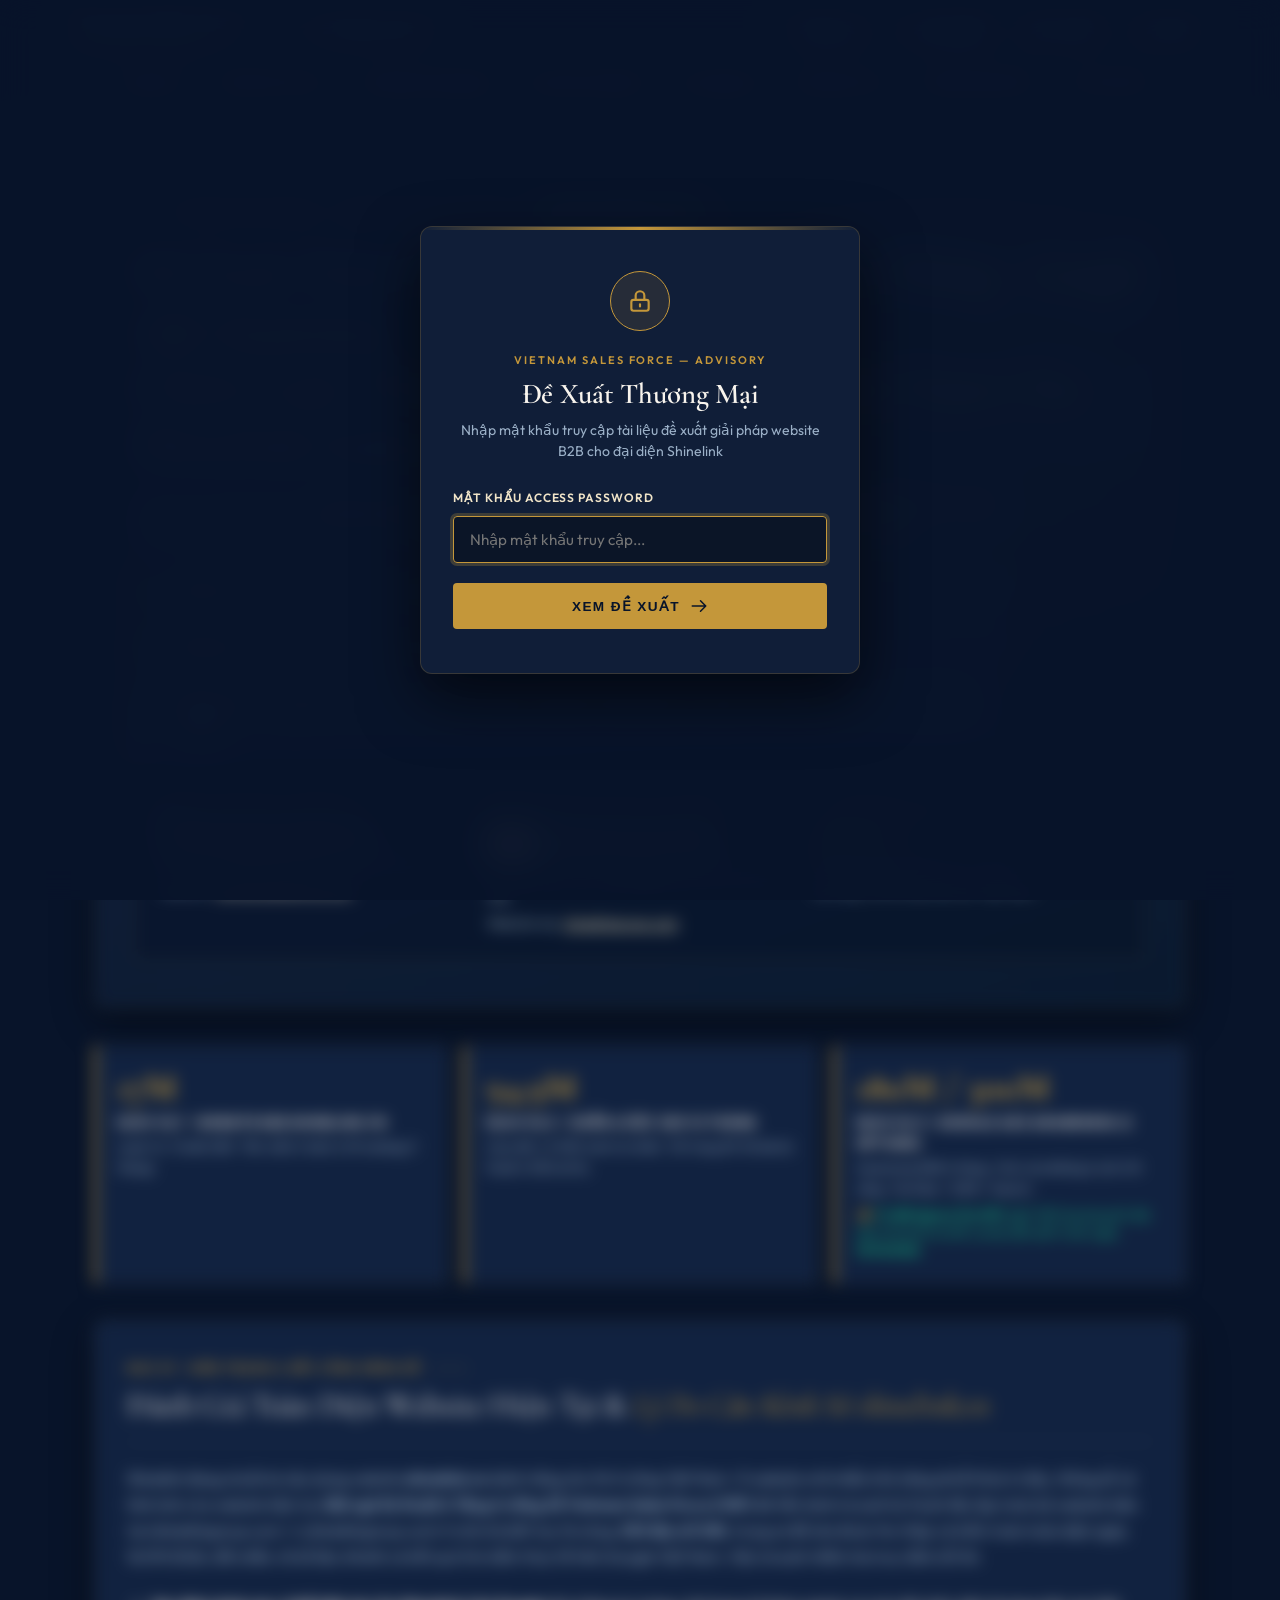
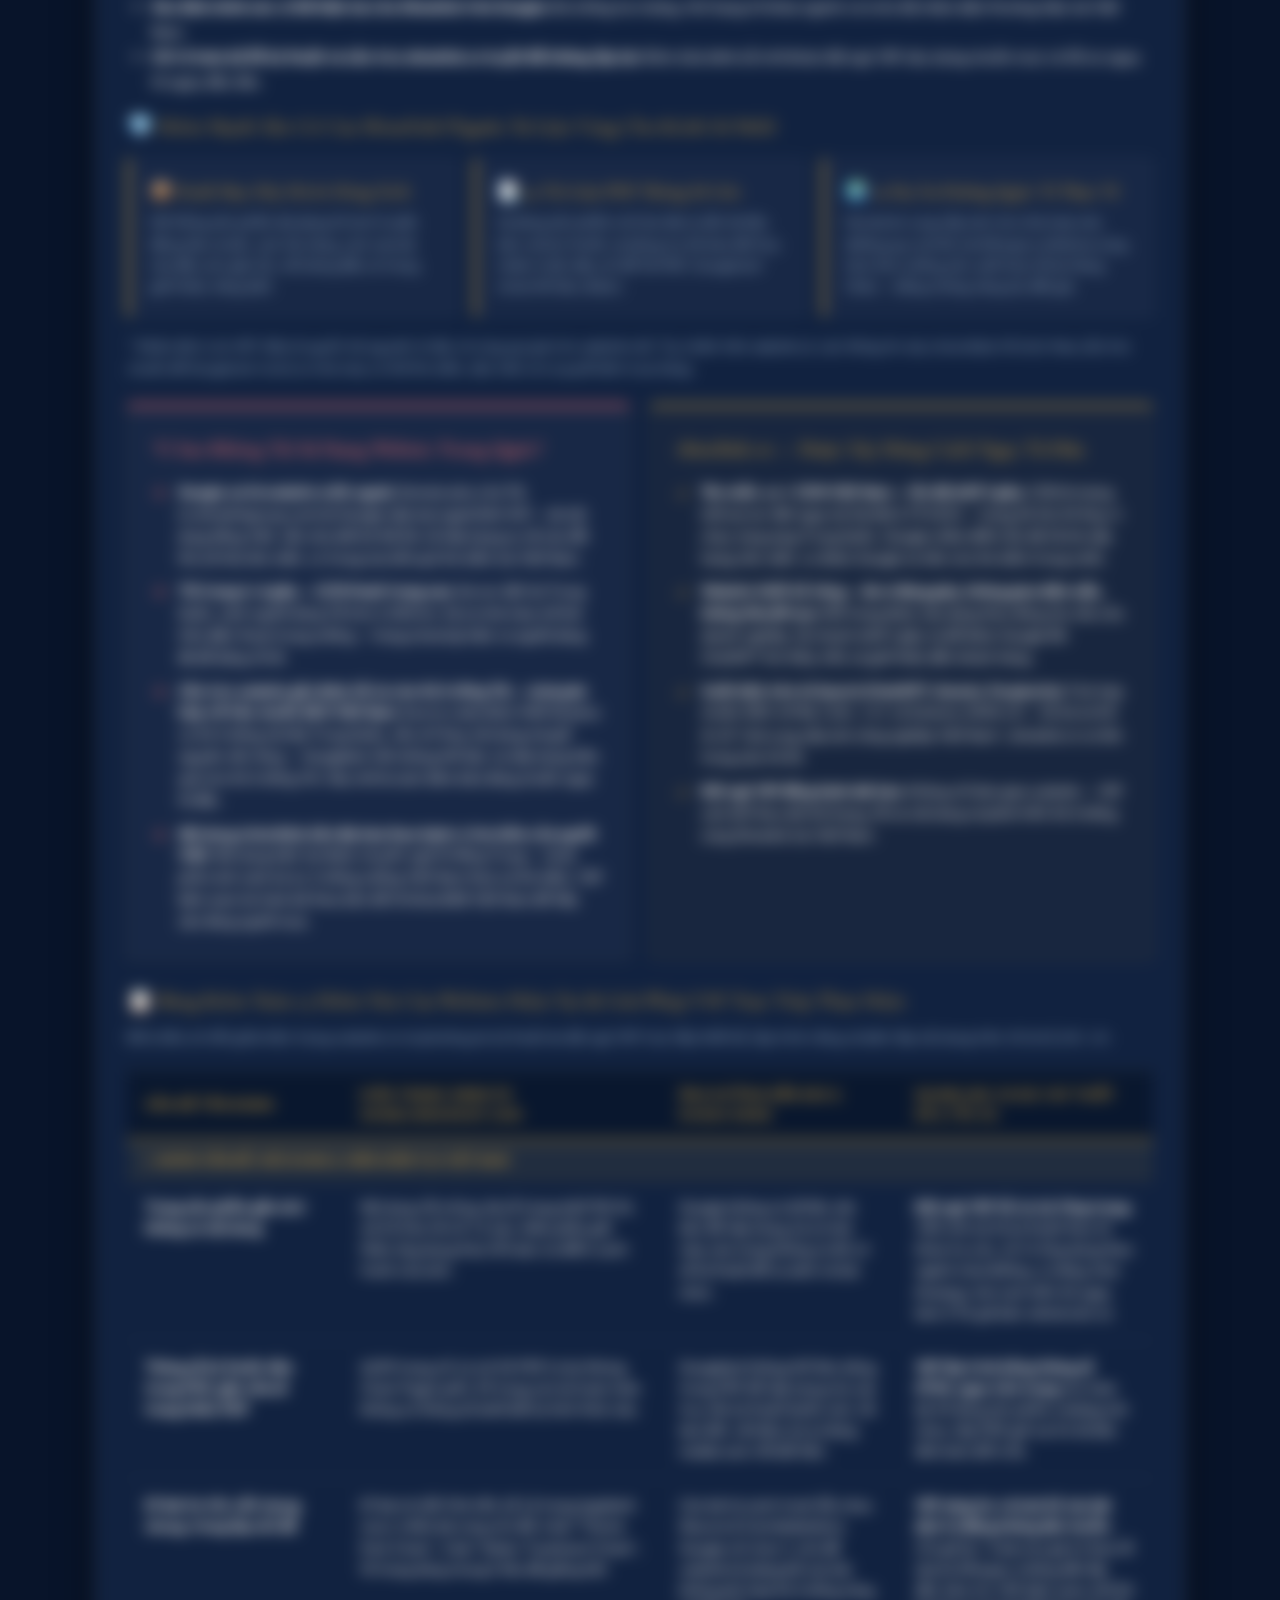
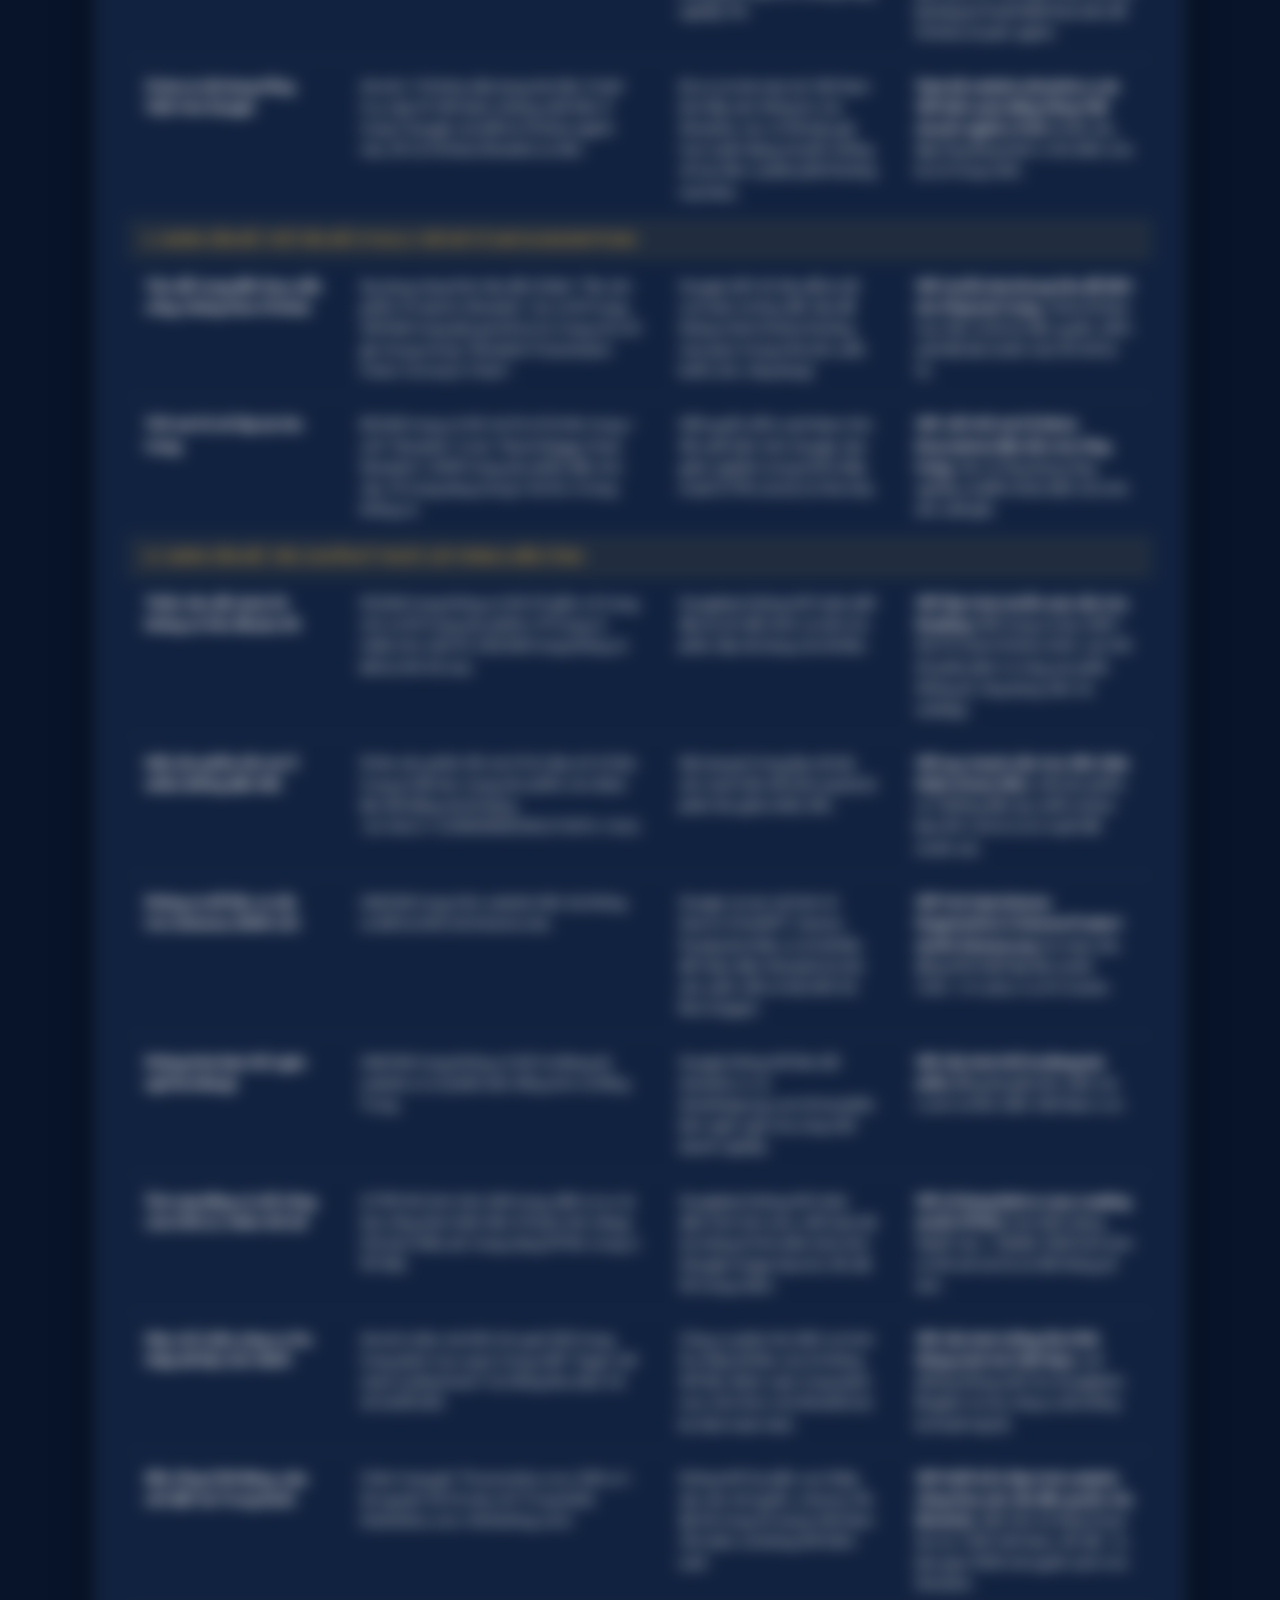
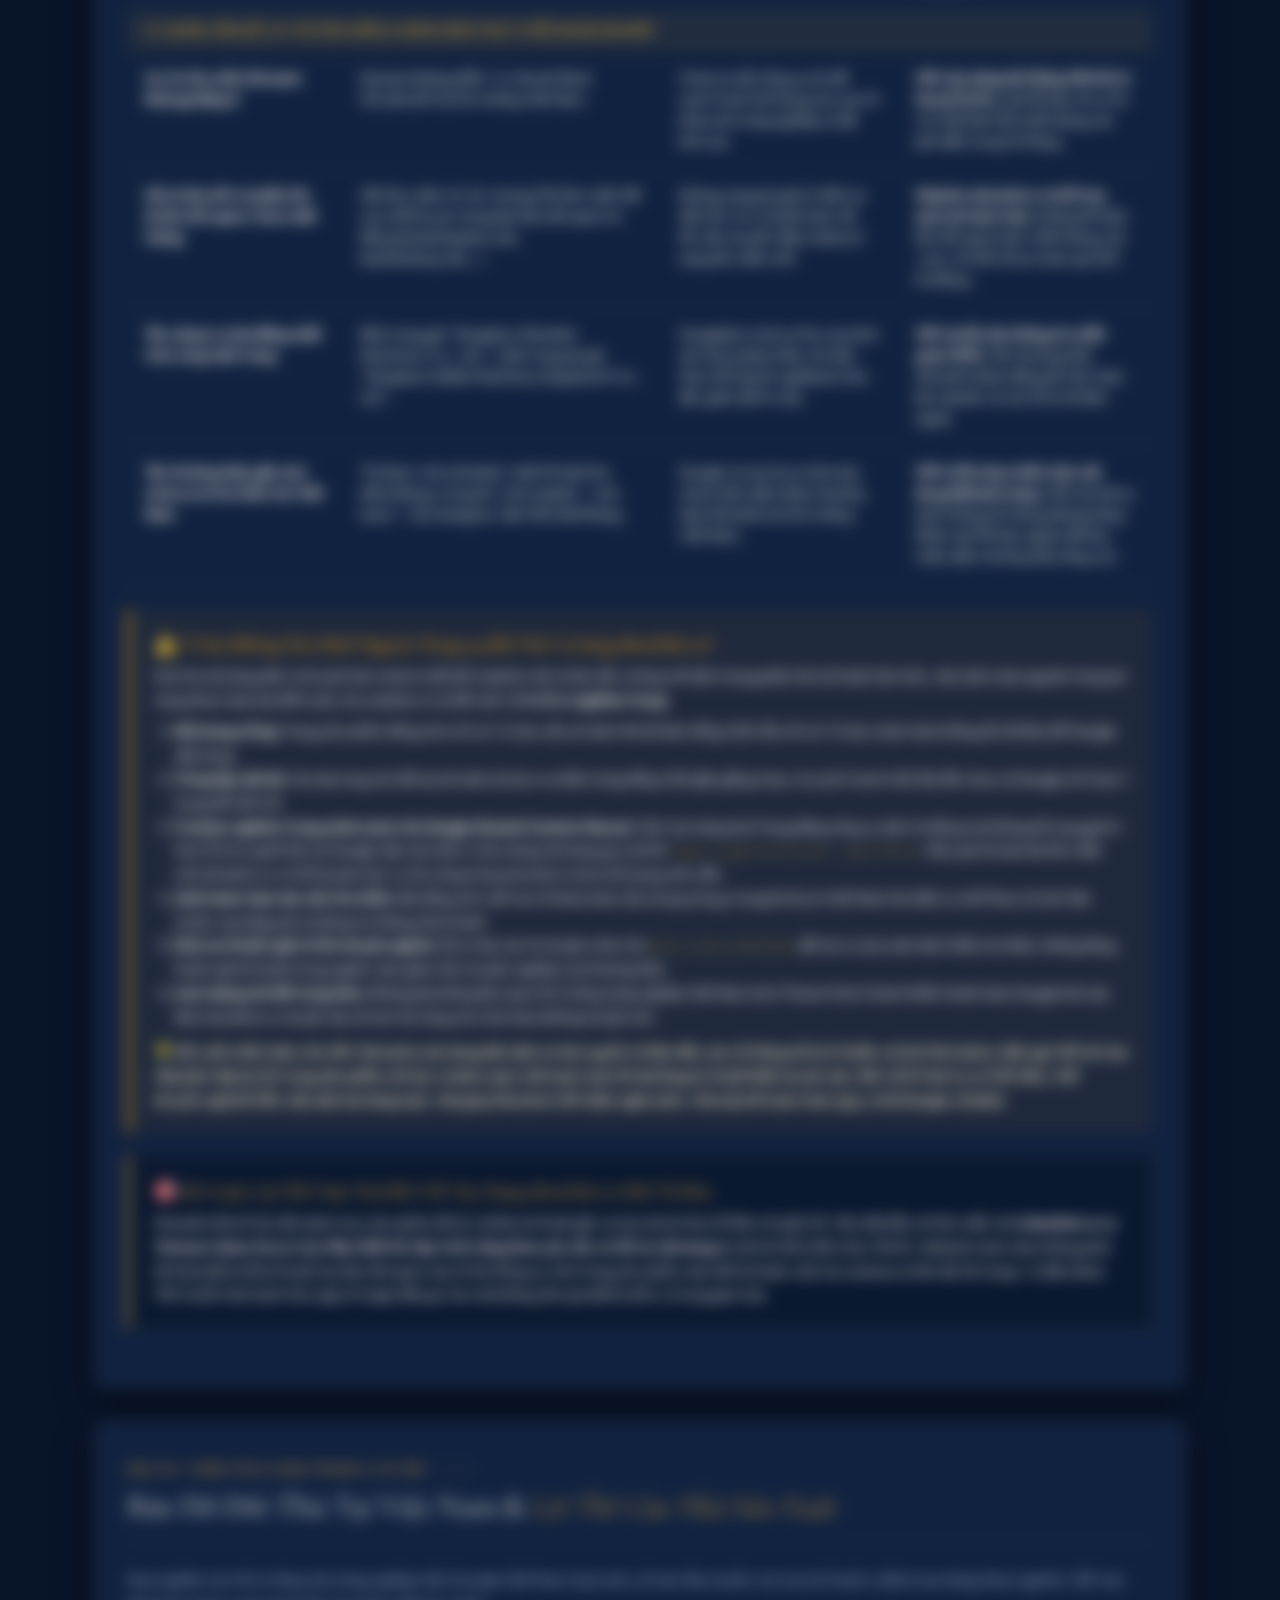
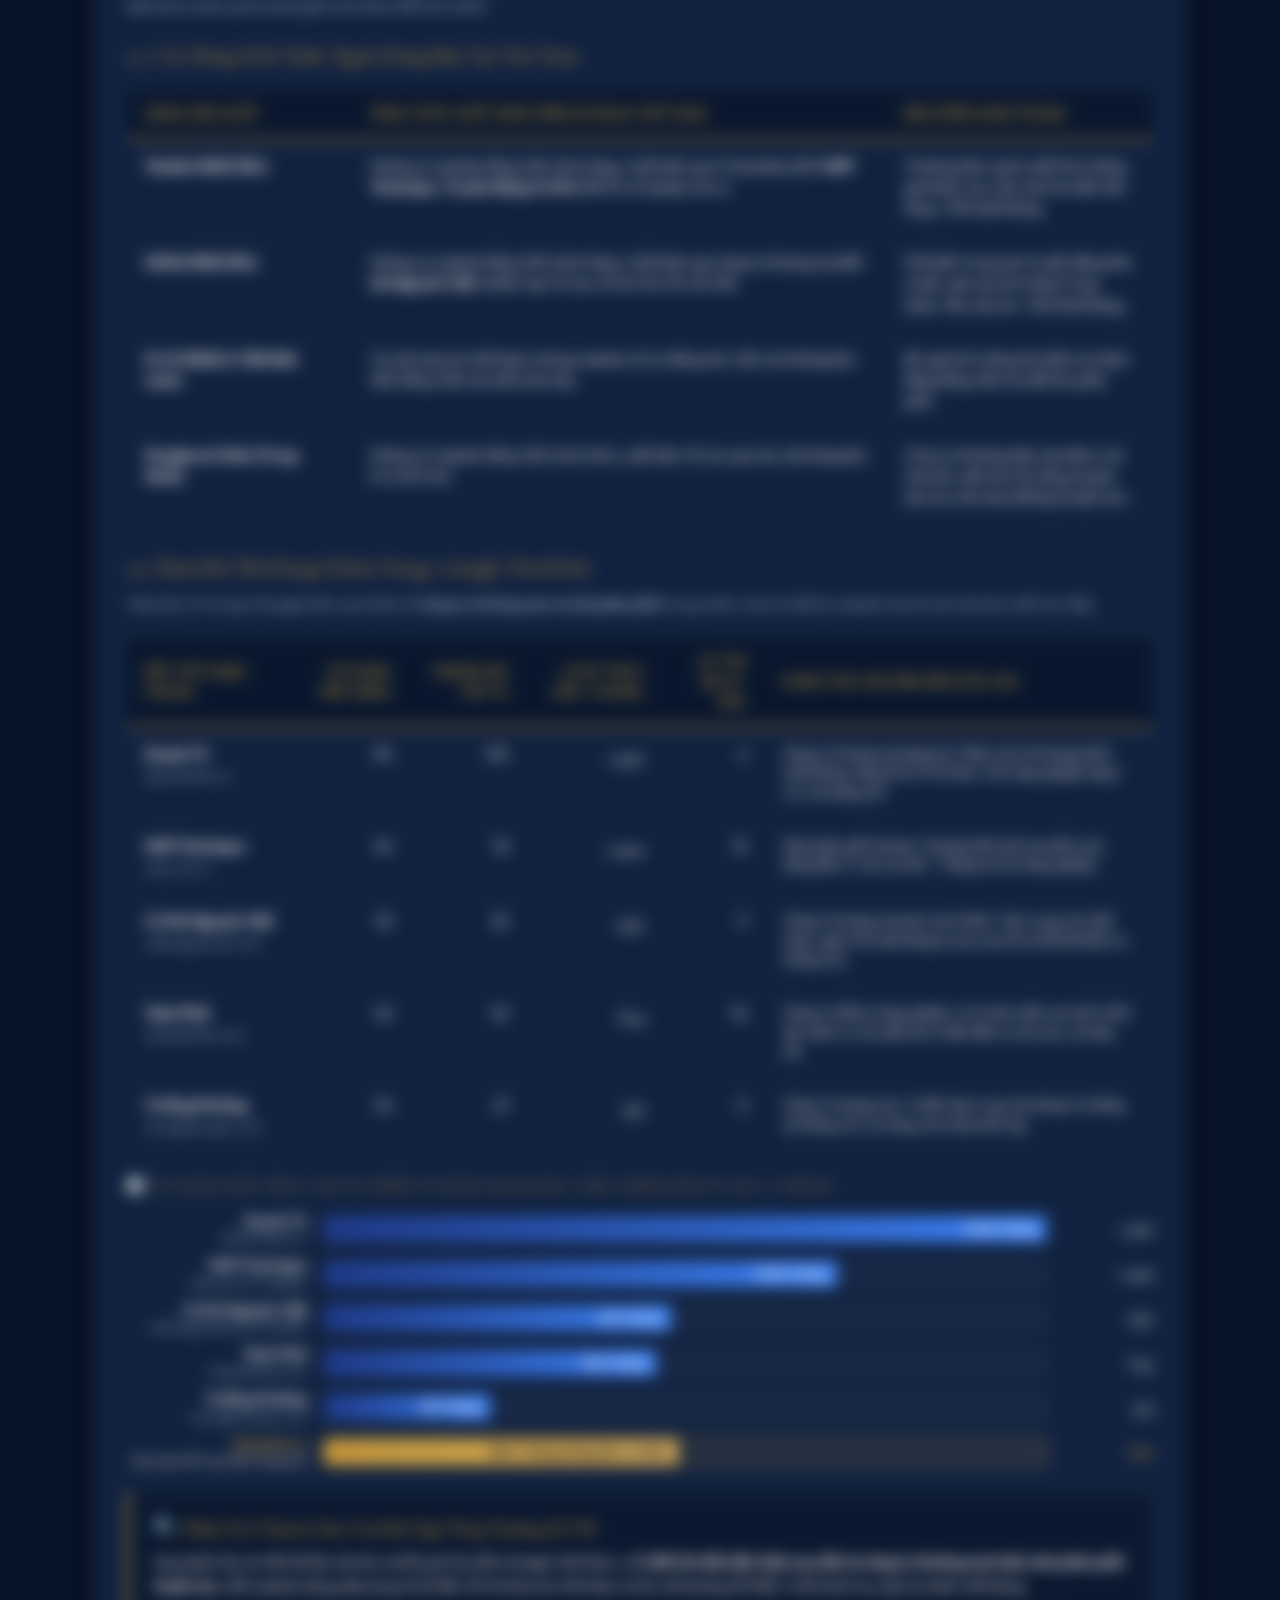
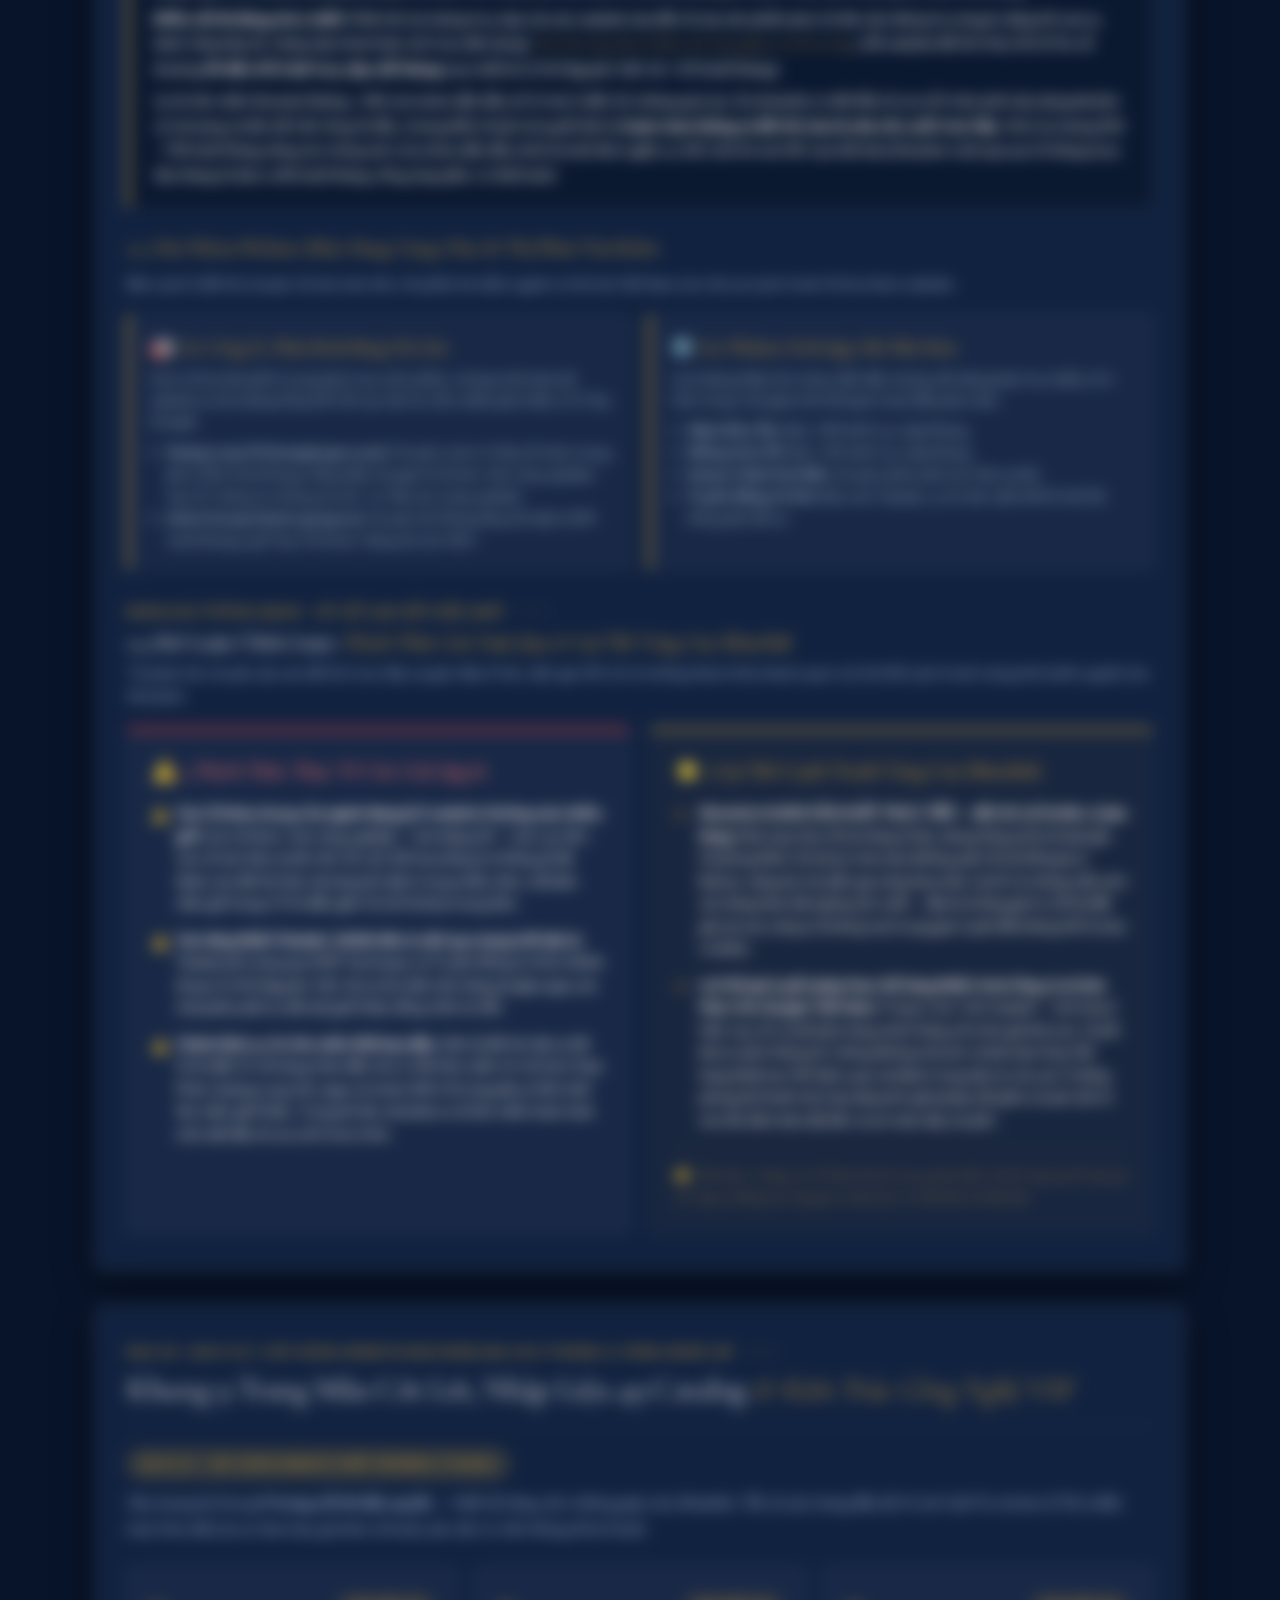
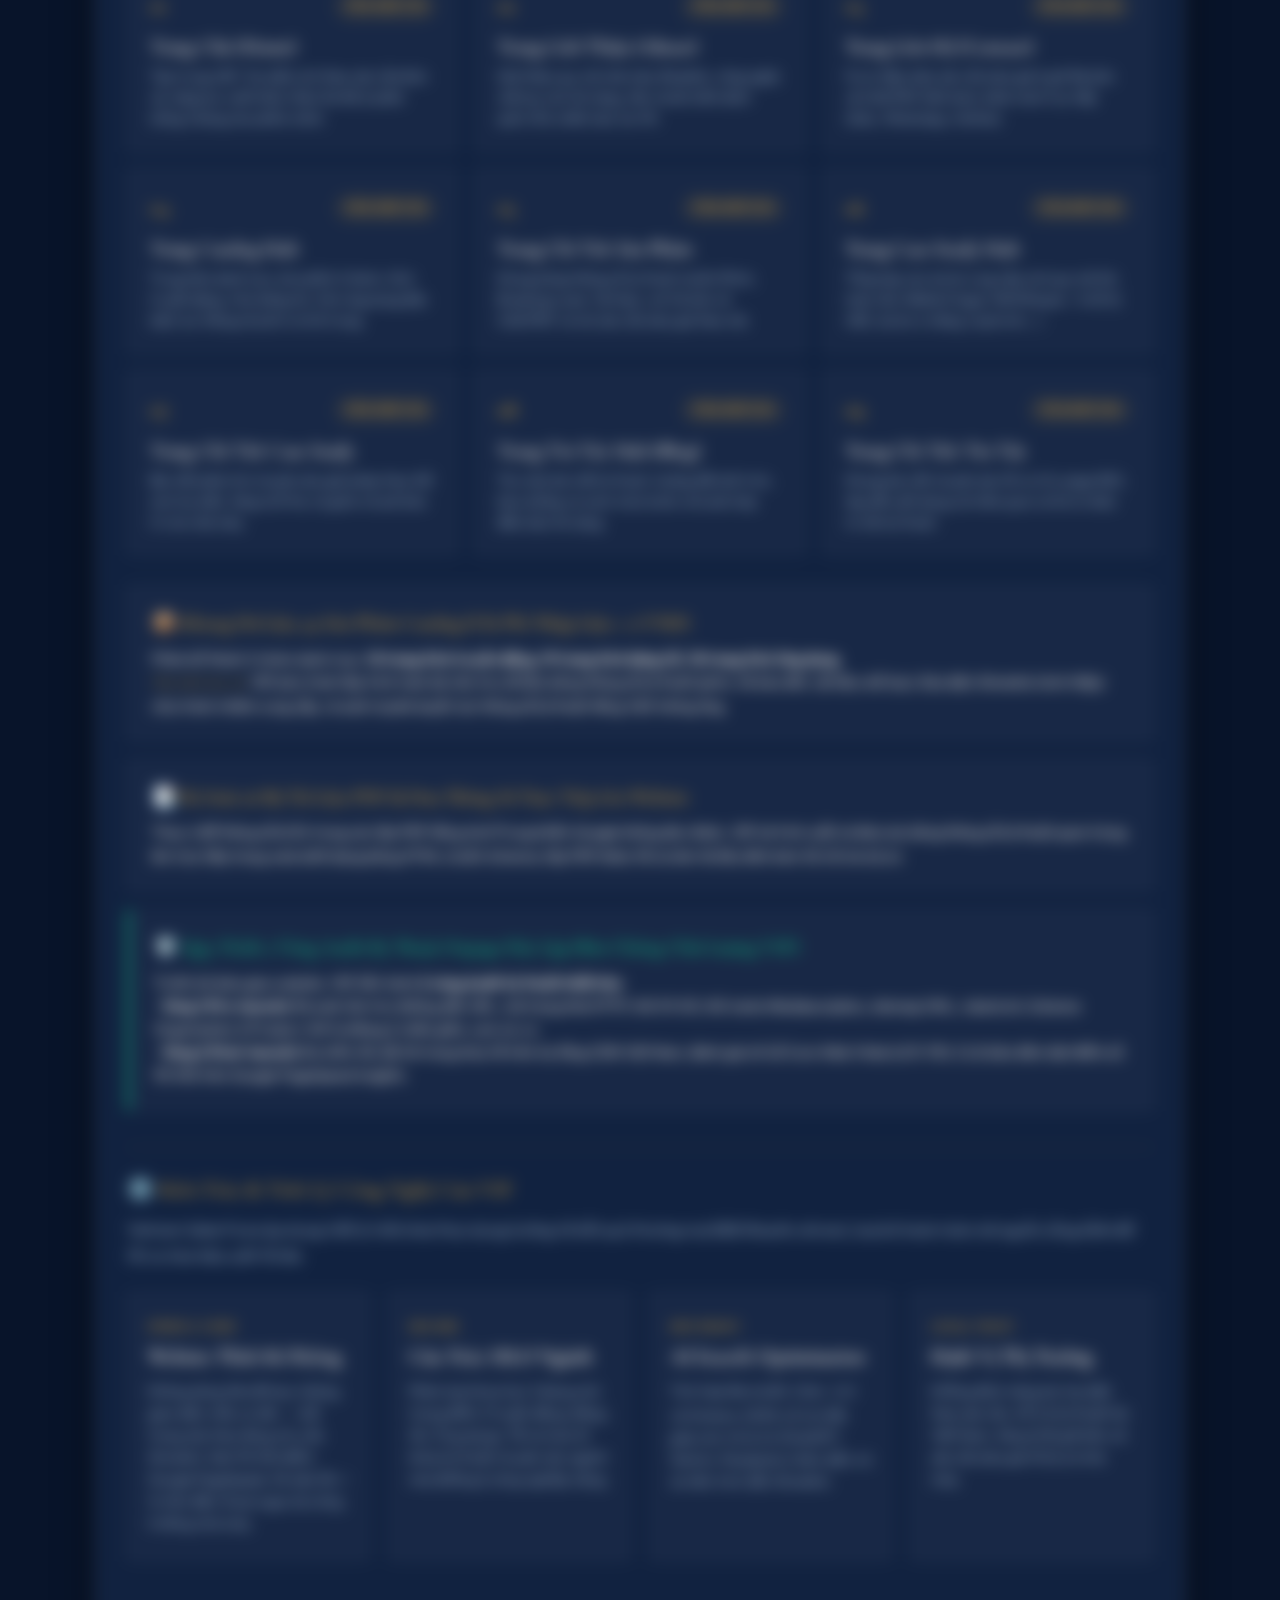
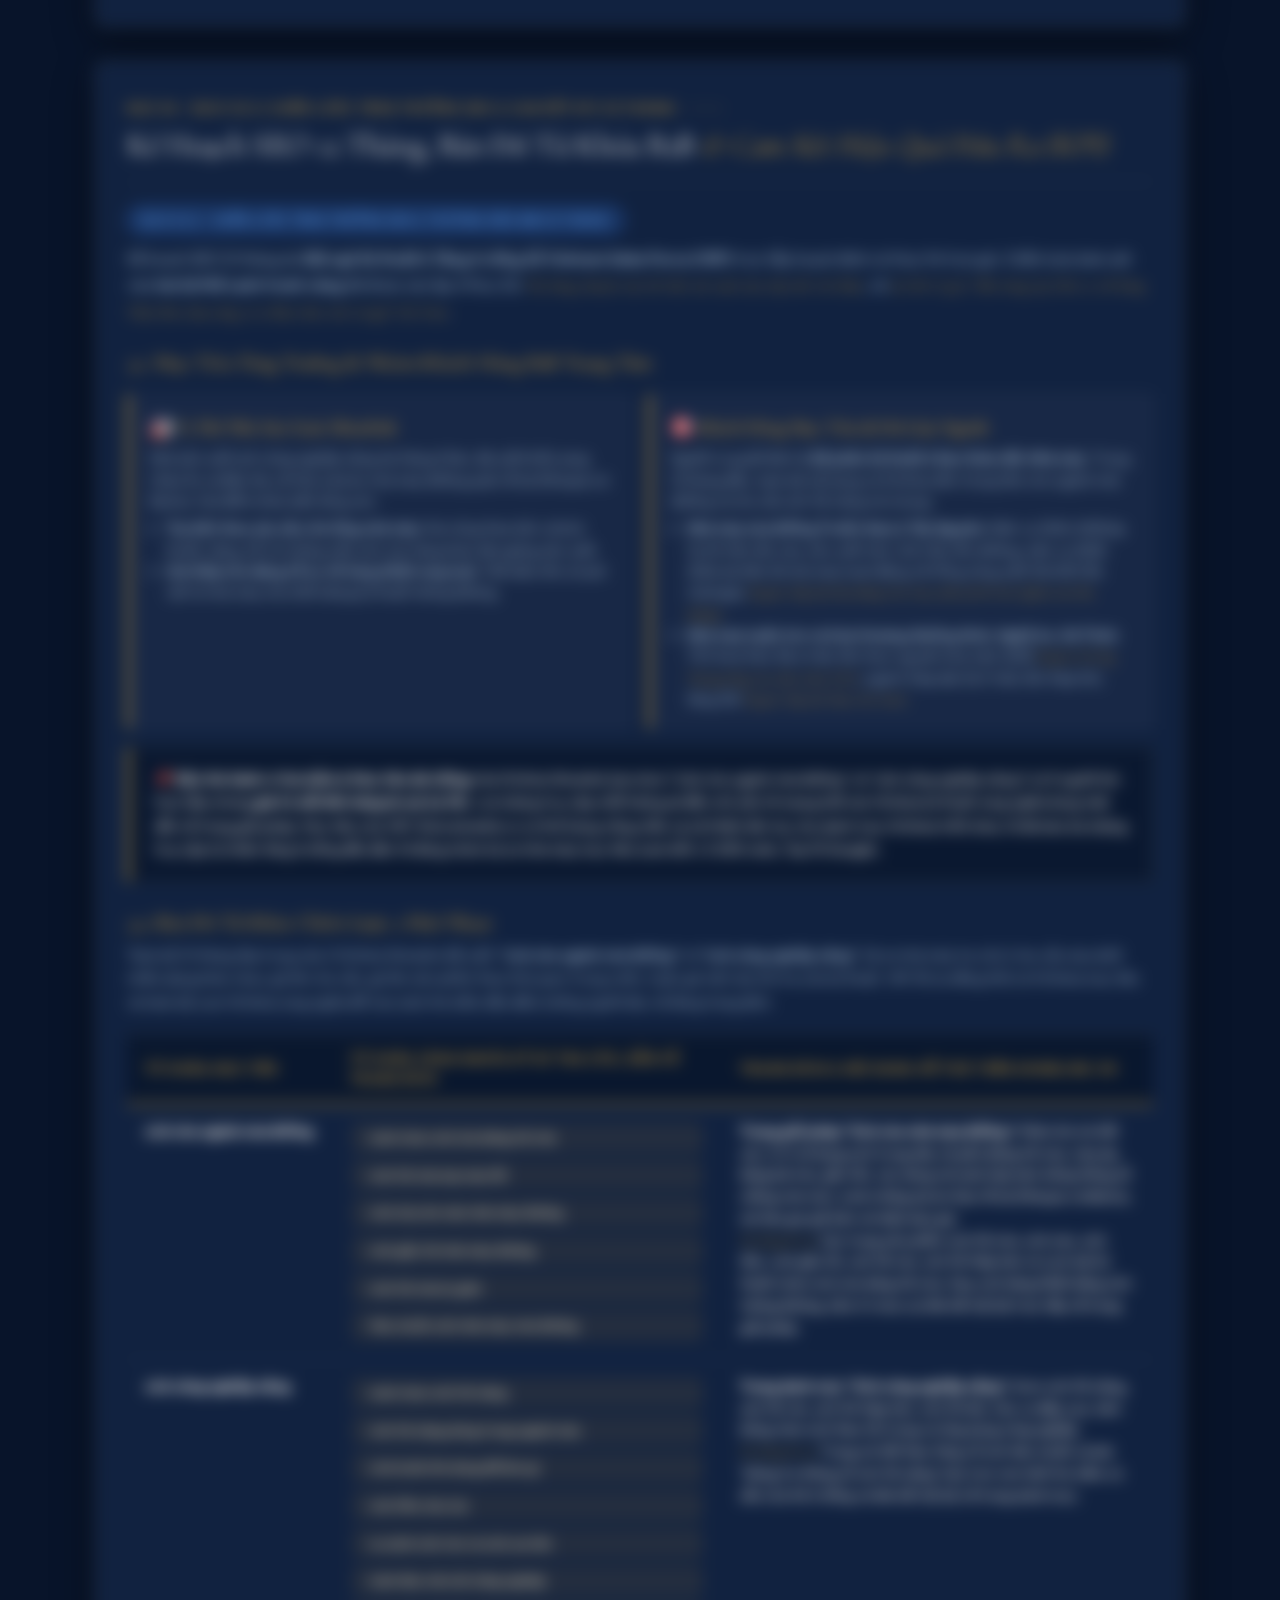
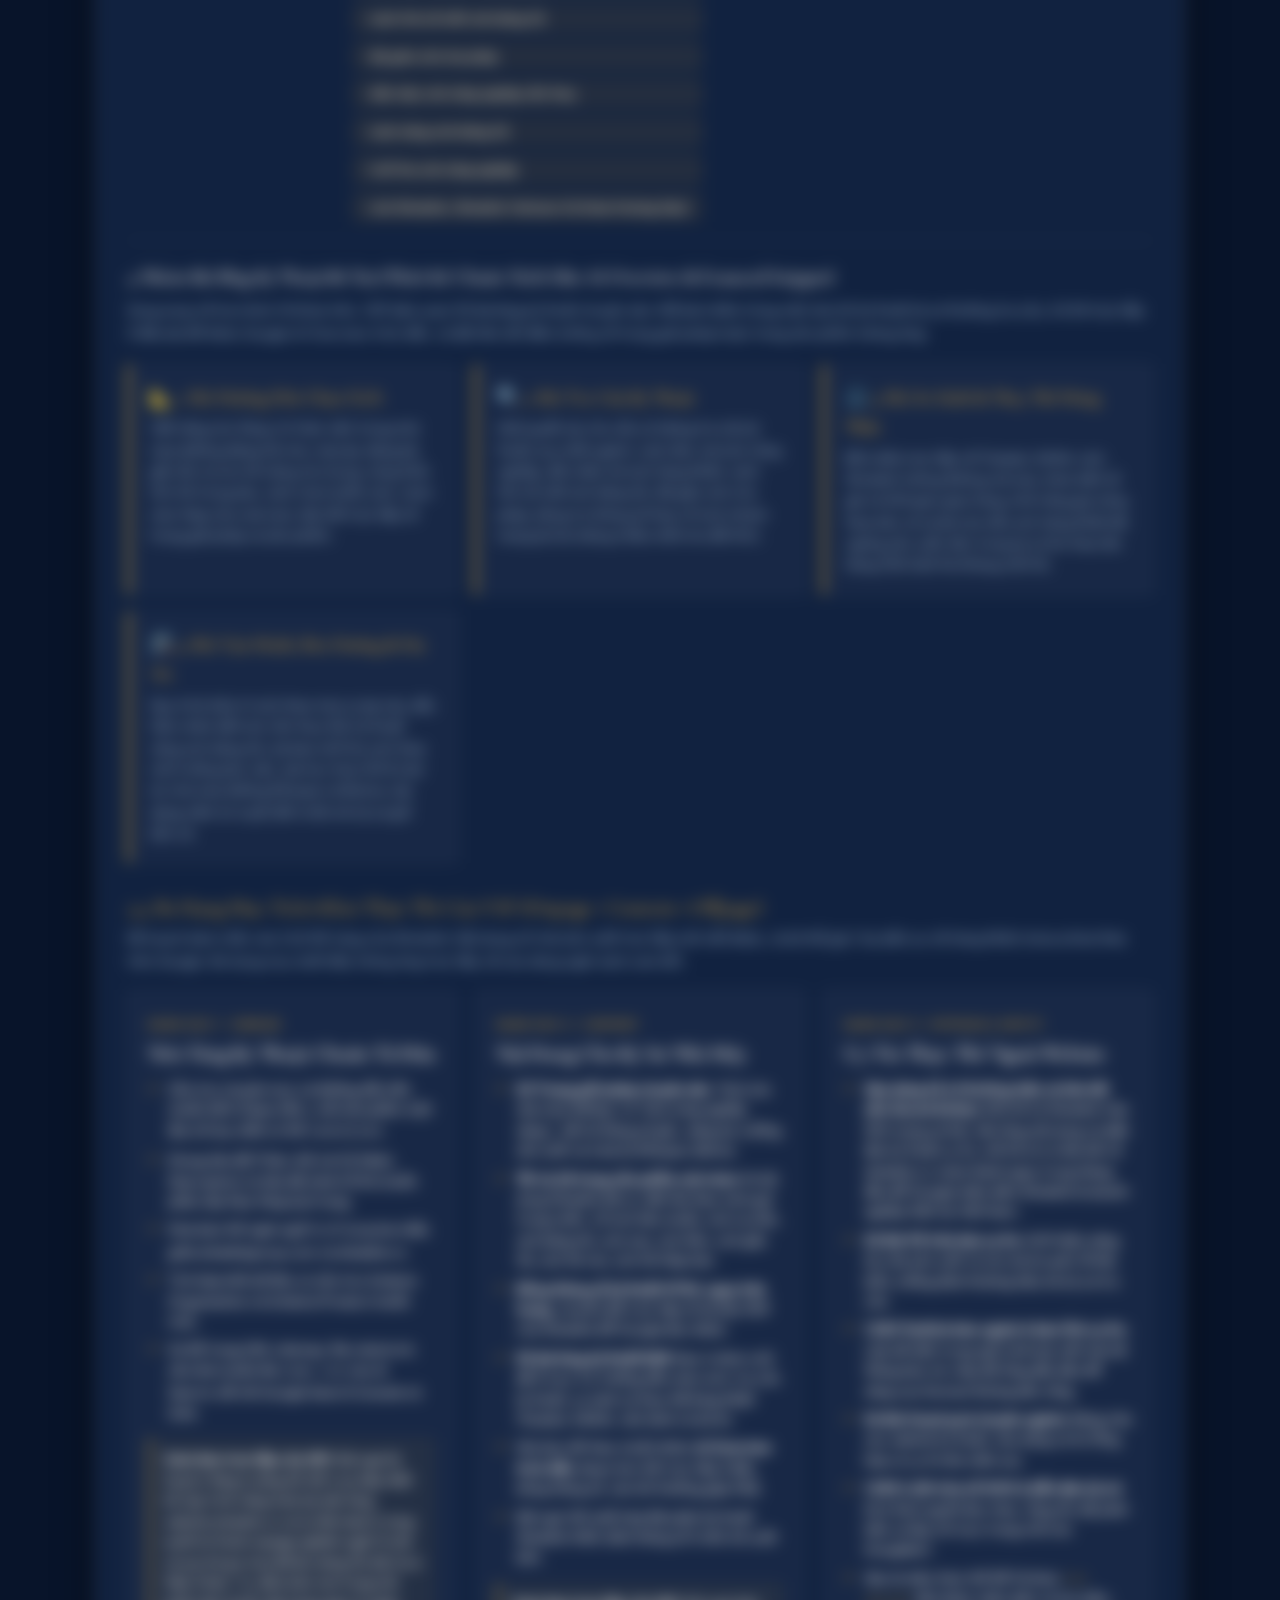
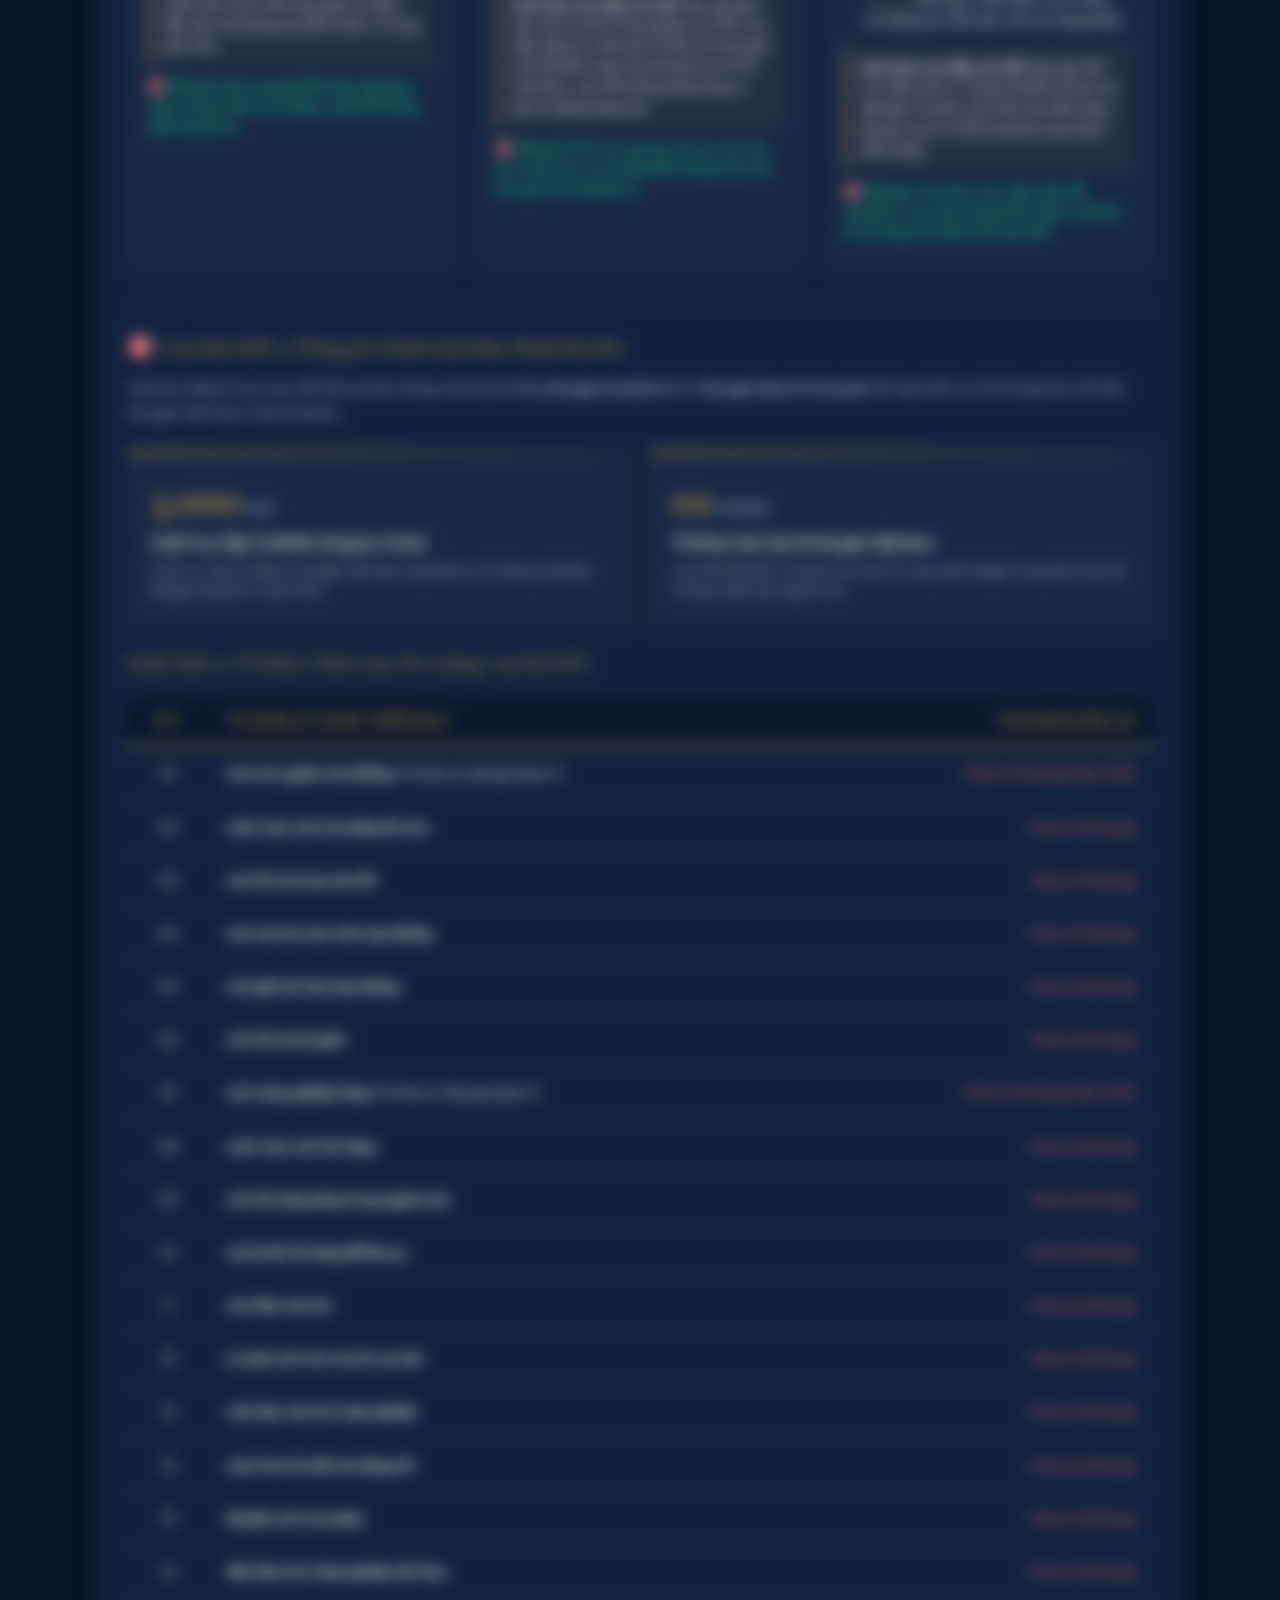
==== index.html @ eb1515e7 "chore: update index.html markup" ====
<!DOCTYPE html>
<html lang="vi" data-theme="dark">
<head>
  <meta charset="UTF-8">
  <meta name="viewport" content="width=device-width, initial-scale=1.0">
  <title>Đề Xuất Toàn Diện: Website B2B · SEO 12 Tháng · Google Ads — Shinelink Việt Nam | Vietnam Sales Force</title>
  <meta name="description" content="Đề xuất chiến lược toàn diện: Website B2B shinelink.vn, Chiến lược tăng trưởng SEO 12 tháng & Google Ads 6 tháng do Vietnam Sales Force (VSF) phát hành cho Shinelink Industries">
  <link rel="preconnect" href="https://fonts.googleapis.com">
  <link rel="preconnect" href="https://fonts.gstatic.com" crossorigin>
  <link href="https://fonts.googleapis.com/css2?family=Cormorant+Garamond:ital,wght@0,300;0,400;0,600;0,700;1,300;1,400;1,600&family=Outfit:wght@300;400;500;600;700;800&display=swap" rel="stylesheet">
  <link rel="icon" type="image/png" href="assets/shinelink-logo-s.png">
  <style>
    /* ══════════════════════════════════════════════════════════════════
       VIETNAM SALES FORCE (VSF) DESIGN SYSTEM & TOKENS
       ══════════════════════════════════════════════════════════════════ */
    :root {
      --font-display: 'Cormorant Garamond', Georgia, serif;
      --font-body: 'Outfit', -apple-system, BlinkMacSystemFont, sans-serif;
      --max-width: 1140px;
      --radius: 4px;
      --radius-lg: 12px;

      /* Dark Theme (Navy & Gold Luxury - Default) */
      --navy: #08142A;
      --navy-mid: #101E38;
      --navy-card: #112240;
      --navy-lite: #1A3259;
      --gold: #C4973A;
      --gold-lite: #D4AB5A;
      --gold-pale: #F0E4C8;
      --cream: #F8F4ED;
      --white: #FFFFFF;

      --bg-main: #08142A;
      --bg-card: #112240;
      --bg-card-hover: #162B50;
      --bg-card-alt: rgba(255, 255, 255, 0.03);
      --bg-glass: rgba(8, 20, 42, 0.94);
      --border-color: rgba(196, 151, 58, 0.22);
      --border-subtle: rgba(255, 255, 255, 0.09);
      --text-main: #F8F4ED;
      --text-muted: #9BB0C7;
      --text-dim: #6B7C93;

      --accent-green: #10B981;
      --accent-red: #F87171;
      --shadow-luxury: 0 12px 36px rgba(0, 0, 0, 0.45);
    }

    [data-theme="light"] {
      --bg-main: #F7F5F0;
      --bg-card: #FFFFFF;
      --bg-card-hover: #FDFCF9;
      --bg-card-alt: #F1ECE3;
      --bg-glass: rgba(247, 245, 240, 0.95);
      --border-color: #DDD5C4;
      --border-subtle: rgba(8, 20, 42, 0.12);
      --text-main: #0E1E38;
      --text-muted: #4F6176;
      --text-dim: #7A8B9E;

      --gold: #A87926;
      --gold-lite: #BE8D35;
      --gold-pale: #845D18;
      --shadow-luxury: 0 10px 30px rgba(8, 20, 42, 0.08);
    }

    *, *::before, *::after {
      box-sizing: border-box;
      margin: 0;
      padding: 0;
    }

    html {
      scroll-behavior: smooth;
      scroll-padding-top: 100px;
    }

    body {
      font-family: var(--font-body);
      background-color: var(--bg-main);
      color: var(--text-main);
      line-height: 1.65;
      transition: background-color 0.3s ease, color 0.3s ease;
      overflow-x: hidden;
      font-size: 15px;
    }

    /* TYPOGRAPHY */
    h1, h2, h3, h4, h5, h6 {
      font-family: var(--font-display);
      font-weight: 600;
      line-height: 1.25;
      color: var(--text-main);
      letter-spacing: -0.01em;
    }

    em {
      font-family: var(--font-display);
      font-style: italic;
      color: var(--gold);
    }

    a {
      color: inherit;
      text-decoration: none;
    }

    /* SCROLLBAR */
    ::-webkit-scrollbar {
      width: 6px;
      height: 6px;
    }
    ::-webkit-scrollbar-track {
      background: var(--bg-main);
    }
    ::-webkit-scrollbar-thumb {
      background: var(--gold);
      border-radius: 3px;
    }

    /* ══════════════════════════════════════════════════════════════════
       GLASSMORPHISM AUTH MODAL (PROTECTED PROPOSAL)
       ══════════════════════════════════════════════════════════════════ */
    #auth-overlay {
      position: fixed;
      inset: 0;
      z-index: 9999;
      background: rgba(8, 20, 42, 0.95);
      backdrop-filter: blur(16px);
      display: flex;
      align-items: center;
      justify-content: center;
      padding: 20px;
      transition: opacity 0.4s ease, visibility 0.4s ease;
    }

    #auth-overlay.hidden {
      opacity: 0;
      visibility: hidden;
      pointer-events: none;
    }

    .auth-card {
      background: var(--navy-mid);
      border: 1px solid var(--border-color);
      border-radius: var(--radius-lg);
      padding: 44px 32px;
      width: 100%;
      max-width: 440px;
      box-shadow: 0 24px 60px rgba(0, 0, 0, 0.6);
      text-align: center;
      position: relative;
      overflow: hidden;
    }

    .auth-card::before {
      content: '';
      position: absolute;
      top: 0;
      left: 0;
      right: 0;
      height: 3px;
      background: linear-gradient(90deg, transparent, var(--gold), transparent);
    }

    .auth-badge-icon {
      width: 60px;
      height: 60px;
      background: rgba(196, 151, 58, 0.12);
      border: 1px solid var(--gold);
      color: var(--gold);
      border-radius: 50%;
      display: flex;
      align-items: center;
      justify-content: center;
      margin: 0 auto 20px auto;
    }

    .auth-brand-sub {
      font-size: 11px;
      font-weight: 600;
      letter-spacing: 0.18em;
      text-transform: uppercase;
      color: var(--gold);
      margin-bottom: 6px;
    }

    .auth-title {
      font-size: 1.8rem;
      font-weight: 600;
      margin-bottom: 8px;
    }

    .auth-subtitle {
      font-size: 0.88rem;
      color: var(--text-muted);
      margin-bottom: 26px;
      line-height: 1.5;
    }

    .form-group {
      margin-bottom: 20px;
      text-align: left;
    }

    .form-group label {
      display: block;
      font-size: 0.75rem;
      font-weight: 600;
      color: var(--gold-pale);
      margin-bottom: 8px;
      text-transform: uppercase;
      letter-spacing: 0.08em;
    }

    .input-wrapper input {
      width: 100%;
      padding: 13px 16px;
      background: rgba(0, 0, 0, 0.3);
      border: 1px solid rgba(196, 151, 58, 0.3);
      border-radius: var(--radius);
      color: #fff;
      font-size: 0.95rem;
      outline: none;
      transition: all 0.2s ease;
      font-family: var(--font-body);
    }

    .input-wrapper input:focus {
      border-color: var(--gold);
      box-shadow: 0 0 0 3px rgba(196, 151, 58, 0.25);
    }

    .btn-auth {
      width: 100%;
      padding: 14px;
      background: var(--gold);
      color: var(--navy);
      font-size: 0.85rem;
      font-weight: 700;
      letter-spacing: 0.1em;
      text-transform: uppercase;
      border: none;
      border-radius: var(--radius);
      cursor: pointer;
      display: flex;
      align-items: center;
      justify-content: center;
      gap: 10px;
      transition: background 0.2s ease, transform 0.15s ease;
    }

    .btn-auth:hover {
      background: var(--gold-lite);
      transform: translateY(-1px);
    }

    .auth-error {
      color: var(--accent-red);
      font-size: 0.82rem;
      margin-top: 12px;
      display: none;
    }

    .auth-error.visible {
      display: block;
      animation: shake 0.4s ease-in-out;
    }

    @keyframes shake {
      0%, 100% { transform: translateX(0); }
      20%, 60% { transform: translateX(-6px); }
      40%, 80% { transform: translateX(6px); }
    }

    /* ══════════════════════════════════════════════════════════════════
       MAIN CONTENT LAYOUT
       ══════════════════════════════════════════════════════════════════ */
    #app-content.blurred {
      filter: blur(8px);
      pointer-events: none;
    }

    /* ══════════════════════════════════════════════════════════════════
       STICKY NAVBAR (VSF SIGNATURE STYLE)
       ══════════════════════════════════════════════════════════════════ */
    .navbar {
      position: sticky;
      top: 0;
      z-index: 100;
      background: var(--bg-glass);
      backdrop-filter: blur(14px);
      border-bottom: 1px solid var(--border-color);
      padding: 12px 24px 8px 24px;
      transition: background 0.3s ease;
    }

    .nav-inner {
      max-width: var(--max-width);
      margin: 0 auto;
    }

    .nav-top-row {
      display: flex;
      align-items: center;
      justify-content: space-between;
      gap: 16px;
    }

    .nav-brand {
      display: flex;
      align-items: center;
      gap: 14px;
      text-decoration: none;
    }

    .nav-brand-text {
      display: flex;
      flex-direction: column;
      line-height: 1.15;
    }

    .nav-brand-main {
      font-family: var(--font-display);
      font-size: 1.35rem;
      font-weight: 700;
      color: var(--text-main);
      letter-spacing: 0.02em;
    }

    .nav-brand-sub {
      font-size: 9px;
      font-weight: 600;
      letter-spacing: 0.18em;
      text-transform: uppercase;
      color: var(--gold);
      margin-top: 1px;
    }

    .nav-client-tag {
      font-size: 0.78rem;
      color: var(--text-muted);
      border-left: 1px solid var(--border-color);
      padding-left: 12px;
      display: flex;
      align-items: center;
      gap: 6px;
      font-weight: 500;
    }

    .nav-client-tag strong {
      color: var(--gold-pale);
    }

    .nav-actions {
      display: flex;
      align-items: center;
      gap: 8px;
    }

    .btn-icon {
      background: var(--bg-card-alt);
      border: 1px solid var(--border-color);
      color: var(--text-main);
      padding: 8px 14px;
      border-radius: var(--radius);
      cursor: pointer;
      font-size: 0.8rem;
      font-weight: 600;
      letter-spacing: 0.04em;
      display: flex;
      align-items: center;
      gap: 6px;
      transition: all 0.2s ease;
    }

    .btn-icon:hover {
      background: var(--gold);
      color: var(--navy);
      border-color: var(--gold);
    }

    /* HORIZONTAL TOC CHIP BAR WITH SCROLL CONTROLS */
    .toc-bar-wrapper {
      display: flex;
      align-items: center;
      gap: 8px;
      margin-top: 8px;
      padding-top: 8px;
      border-top: 1px solid var(--border-subtle);
      position: relative;
    }

    .mobile-toc-bar {
      position: relative;
      flex: 1;
      min-width: 0;
      display: flex;
      align-items: center;
      gap: 6px;
      overflow-x: auto;
      white-space: nowrap;
      -webkit-overflow-scrolling: touch;
      scroll-behavior: smooth;
      scrollbar-width: none;
      -ms-overflow-style: none;
      margin: 0;
      padding: 3px 0;
    }

    .mobile-toc-bar::-webkit-scrollbar {
      display: none;
    }

    .toc-scroll-btn {
      display: inline-flex;
      align-items: center;
      justify-content: center;
      width: 28px;
      height: 28px;
      flex-shrink: 0;
      background: var(--bg-card);
      border: 1px solid var(--border-color);
      border-radius: 50%;
      color: var(--gold);
      cursor: pointer;
      transition: all 0.2s cubic-bezier(0.16, 1, 0.3, 1);
      padding: 0;
      box-shadow: 0 2px 6px rgba(0, 0, 0, 0.18);
    }

    .toc-scroll-btn:hover:not(:disabled) {
      background: var(--gold);
      color: var(--navy);
      border-color: var(--gold);
      box-shadow: 0 0 12px rgba(196, 151, 58, 0.45);
      transform: scale(1.08);
    }

    .toc-scroll-btn:active:not(:disabled) {
      transform: scale(0.92);
    }

    .toc-scroll-btn:disabled,
    .toc-scroll-btn.disabled {
      opacity: 0.22;
      cursor: not-allowed;
      pointer-events: none;
      color: var(--text-dim);
      border-color: var(--border-subtle);
      background: var(--bg-card-alt);
      box-shadow: none;
      transform: none;
    }

    .toc-chip {
      display: inline-flex;
      align-items: center;
      gap: 4px;
      padding: 4px 12px;
      background: var(--bg-card-alt);
      border: 1px solid var(--border-subtle);
      border-radius: 20px;
      color: var(--text-muted);
      font-size: 0.75rem;
      font-weight: 500;
      text-decoration: none;
      transition: all 0.2s ease;
      flex-shrink: 0;
    }

    .toc-chip.active, .toc-chip:hover {
      background: rgba(196, 151, 58, 0.15);
      color: var(--gold);
      border-color: var(--gold);
    }

    /* ══════════════════════════════════════════════════════════════════
       TABLE OF CONTENTS SLIDE-OUT DRAWER
       ══════════════════════════════════════════════════════════════════ */
    #toc-drawer {
      position: fixed;
      inset: 0;
      z-index: 999;
      background: rgba(8, 20, 42, 0.75);
      backdrop-filter: blur(8px);
      display: flex;
      justify-content: flex-end;
      opacity: 0;
      visibility: hidden;
      transition: opacity 0.3s ease, visibility 0.3s ease;
    }

    #toc-drawer.active {
      opacity: 1;
      visibility: visible;
    }

    .toc-drawer-content {
      width: 88%;
      max-width: 380px;
      height: 100%;
      background: var(--bg-card);
      border-left: 1px solid var(--border-color);
      padding: 32px 24px;
      overflow-y: auto;
      transform: translateX(100%);
      transition: transform 0.3s ease;
      display: flex;
      flex-direction: column;
    }

    #toc-drawer.active .toc-drawer-content {
      transform: translateX(0);
    }

    .toc-drawer-header {
      display: flex;
      align-items: center;
      justify-content: space-between;
      margin-bottom: 24px;
      padding-bottom: 14px;
      border-bottom: 1px solid var(--border-color);
    }

    .toc-drawer-title {
      font-family: var(--font-display);
      font-size: 1.4rem;
      font-weight: 700;
      color: var(--gold);
    }

    .btn-close-toc {
      background: none;
      border: none;
      color: var(--text-muted);
      cursor: pointer;
      padding: 4px;
    }

    .btn-close-toc:hover {
      color: var(--gold);
    }

    .toc-menu-list {
      list-style: none;
      display: flex;
      flex-direction: column;
      gap: 10px;
    }

    .toc-menu-link {
      display: flex;
      align-items: center;
      justify-content: space-between;
      padding: 12px 16px;
      background: var(--bg-card-alt);
      border: 1px solid var(--border-subtle);
      border-radius: var(--radius);
      color: var(--text-main);
      text-decoration: none;
      font-size: 0.88rem;
      font-weight: 500;
      transition: all 0.2s ease;
    }

    .toc-menu-link:hover,
    .toc-menu-link.active {
      background: rgba(196, 151, 58, 0.15);
      border-color: var(--gold);
      color: var(--gold);
      font-weight: 600;
    }

    .toc-drawer-footer {
      margin-top: auto;
      padding-top: 18px;
      border-top: 1px solid var(--border-color);
      display: flex;
      flex-direction: column;
      gap: 12px;
      flex-shrink: 0;
    }

    .toc-drawer-actions {
      display: grid;
      grid-template-columns: 1fr 1fr;
      gap: 10px;
    }

    .btn-drawer-action {
      display: inline-flex;
      align-items: center;
      justify-content: center;
      gap: 7px;
      padding: 10px 12px;
      background: var(--bg-card-alt);
      border: 1px solid var(--border-color);
      border-radius: var(--radius);
      color: var(--text-main);
      font-size: 0.8rem;
      font-weight: 600;
      cursor: pointer;
      transition: all 0.2s ease;
    }

    .btn-drawer-action:hover {
      background: var(--gold);
      color: var(--navy);
      border-color: var(--gold);
    }

    .btn-drawer-action.btn-drawer-logout {
      color: #EF4444;
      border-color: rgba(239, 68, 68, 0.25);
      background: rgba(239, 68, 68, 0.05);
    }

    .btn-drawer-action.btn-drawer-logout:hover {
      background: #EF4444;
      color: #ffffff;
      border-color: #EF4444;
    }

    .toc-drawer-meta {
      text-align: center;
      font-size: 0.68rem;
      color: var(--text-dim);
      letter-spacing: 0.04em;
      text-transform: uppercase;
      font-weight: 500;
    }

    /* ══════════════════════════════════════════════════════════════════
       CONTAINER & SECTIONS
       ══════════════════════════════════════════════════════════════════ */
    .container {
      max-width: var(--max-width);
      margin: 0 auto;
      padding: 40px 24px 80px 24px;
    }

    /* ══════════════════════════════════════════════════════════════════
       HERO SECTION (COMMERCIAL PROPOSAL COVER)
       ══════════════════════════════════════════════════════════════════ */
    .hero {
      background: linear-gradient(160deg, rgba(8, 20, 42, 0.94) 0%, rgba(16, 30, 56, 0.92) 50%, rgba(10, 26, 48, 0.96) 100%);
      border: 1px solid var(--border-color);
      border-radius: var(--radius-lg);
      padding: 48px 40px;
      margin-bottom: 36px;
      position: relative;
      overflow: hidden;
      box-shadow: var(--shadow-luxury);
      transition: background 0.3s ease, border-color 0.3s ease, box-shadow 0.3s ease;
    }

    .hero::before {
      content: '';
      position: absolute;
      inset: 0;
      background: radial-gradient(ellipse 70% 50% at 75% 30%, rgba(196, 151, 58, 0.12) 0%, transparent 70%);
      pointer-events: none;
      transition: background 0.3s ease;
    }

    .hero::after {
      content: '';
      position: absolute;
      inset: 0;
      background-image:
        linear-gradient(rgba(196, 151, 58, 0.04) 1px, transparent 1px),
        linear-gradient(90deg, rgba(196, 151, 58, 0.04) 1px, transparent 1px);
      background-size: 40px 40px;
      mask-image: radial-gradient(ellipse 80% 80% at 50% 50%, black 20%, transparent 100%);
      pointer-events: none;
    }

    .hero-inner {
      position: relative;
      z-index: 1;
    }

    .hero-badge-row {
      display: flex;
      align-items: center;
      gap: 12px;
      flex-wrap: wrap;
      margin-bottom: 20px;
    }

    .hero-badge {
      display: inline-flex;
      align-items: center;
      gap: 8px;
      font-size: 11px;
      font-weight: 700;
      letter-spacing: 0.14em;
      text-transform: uppercase;
      color: var(--gold);
    }

    .hero-badge::before {
      content: '';
      width: 24px;
      height: 1px;
      background: var(--gold);
    }

    .hero-tag-doc {
      display: inline-block;
      padding: 3px 10px;
      background: rgba(196, 151, 58, 0.15);
      border: 1px solid var(--border-color);
      color: var(--gold-pale);
      border-radius: 20px;
      font-size: 10px;
      font-weight: 600;
      letter-spacing: 0.08em;
      text-transform: uppercase;
      transition: background 0.3s ease, border-color 0.3s ease, color 0.3s ease;
    }

    .hero-title {
      font-size: clamp(2rem, 3.8vw, 3.2rem);
      font-weight: 400;
      line-height: 1.18;
      color: var(--text-main);
      margin-bottom: 18px;
      letter-spacing: -0.01em;
      transition: color 0.3s ease;
    }

    .hero-title em {
      font-style: italic;
      color: var(--gold-pale);
      font-weight: 600;
      transition: color 0.3s ease;
    }

    .hero-desc {
      font-size: 1.05rem;
      font-weight: 300;
      line-height: 1.75;
      color: rgba(255, 255, 255, 0.82);
      max-width: 880px;
      margin-bottom: 16px;
      transition: color 0.3s ease;
    }

    .hero-service-list {
      list-style: none;
      padding: 0;
      margin: 0 0 28px 0;
      display: flex;
      flex-direction: column;
      gap: 10px;
      max-width: 880px;
    }

    .hero-service-item {
      display: flex;
      align-items: flex-start;
      gap: 12px;
      font-size: 0.98rem;
      line-height: 1.6;
      color: rgba(255, 255, 255, 0.88);
      padding: 10px 16px;
      background: rgba(255, 255, 255, 0.025);
      border: 1px solid rgba(196, 151, 58, 0.18);
      border-left: 3px solid var(--gold);
      border-radius: 0 var(--radius) var(--radius) 0;
      transition: all 0.25s ease;
    }

    .hero-service-item:hover {
      background: rgba(196, 151, 58, 0.08);
      border-color: rgba(196, 151, 58, 0.35);
      transform: translateX(4px);
    }

    .hero-service-bullet {
      color: var(--gold);
      font-size: 0.85rem;
      line-height: 1.6;
      flex-shrink: 0;
      user-select: none;
    }

    .hero-service-item strong {
      color: var(--gold-pale);
      font-weight: 600;
    }

    /* PARTIES META BOX */
    .parties-card {
      background: rgba(8, 20, 42, 0.6);
      border: 1px solid var(--border-color);
      border-radius: var(--radius);
      padding: 24px;
      display: grid;
      grid-template-columns: repeat(3, 1fr);
      gap: 20px;
      margin-top: 24px;
      transition: background 0.3s ease, border-color 0.3s ease, box-shadow 0.3s ease;
    }

    .party-item {
      display: flex;
      flex-direction: column;
    }

    .party-item-full {
      grid-column: 1 / -1;
      border-top: 1px solid var(--border-color);
      padding-top: 18px;
      margin-top: 4px;
    }

    .party-services-grid {
      display: grid;
      grid-template-columns: repeat(3, 1fr);
      gap: 20px;
      margin-top: 8px;
    }

    .party-service-col {
      display: flex;
      flex-direction: column;
    }

    .party-promo-bar {
      display: flex;
      align-items: center;
      gap: 10px;
      margin-top: 16px;
      padding: 10px 16px;
      background: rgba(16, 185, 129, 0.08);
      border: 1px solid rgba(16, 185, 129, 0.25);
      border-radius: var(--radius);
      font-size: 0.84rem;
      color: var(--accent-green);
      line-height: 1.45;
    }

    .party-promo-bar strong {
      color: #34D399;
      font-weight: 600;
    }

    .party-role {
      font-size: 10px;
      font-weight: 700;
      letter-spacing: 0.14em;
      text-transform: uppercase;
      color: var(--gold);
      margin-bottom: 6px;
      display: flex;
      align-items: center;
      gap: 6px;
    }

    .party-name {
      font-size: 0.98rem;
      font-weight: 600;
      color: var(--text-main);
      line-height: 1.4;
      transition: color 0.3s ease;
    }

    .party-sub {
      font-size: 0.82rem;
      color: var(--text-muted);
      margin-top: 4px;
      transition: color 0.3s ease;
    }

    .party-sub a {
      color: var(--gold-pale);
      text-decoration: underline;
      text-underline-offset: 2px;
      transition: color 0.3s ease;
    }

    /* ══════════════════════════════════════════════════════════════════
       STATS SUMMARY COUNTERS (VSF STYLE)
       ══════════════════════════════════════════════════════════════════ */
    .stats-wrapper {
      margin-bottom: 36px;
    }

    .stats-grid {
      display: grid;
      grid-template-columns: repeat(auto-fit, minmax(280px, 1fr));
      gap: 16px;
      margin-bottom: 12px;
    }

    .stats-promo-bar {
      display: flex;
      align-items: center;
      gap: 10px;
      padding: 12px 18px;
      background: rgba(16, 185, 129, 0.08);
      border: 1px solid rgba(16, 185, 129, 0.25);
      border-radius: var(--radius);
      font-size: 0.86rem;
      color: var(--accent-green);
      line-height: 1.45;
    }

    .stats-promo-bar strong {
      color: #34D399;
      font-weight: 600;
    }

    .stat-card {
      background: var(--bg-card);
      border: 1px solid var(--border-color);
      border-left: 3px solid var(--gold);
      border-radius: var(--radius);
      padding: 22px 20px;
      transition: transform 0.2s ease, background 0.2s ease;
    }

    .stat-card:hover {
      transform: translateY(-2px);
      background: var(--bg-card-hover);
    }

    .stat-number {
      font-family: var(--font-display);
      font-size: 2.3rem;
      font-weight: 700;
      color: var(--gold);
      line-height: 1.1;
      margin-bottom: 4px;
    }

    .stat-label {
      font-size: 0.8rem;
      font-weight: 600;
      letter-spacing: 0.06em;
      text-transform: uppercase;
      color: var(--text-main);
    }

    .stat-desc {
      font-size: 0.78rem;
      color: var(--text-muted);
      margin-top: 4px;
    }

    /* ══════════════════════════════════════════════════════════════════
       SECTION CARD BASE (ADVISORY LOOK)
       ══════════════════════════════════════════════════════════════════ */
    .section-card {
      background: var(--bg-card);
      border: 1px solid var(--border-color);
      border-radius: var(--radius-lg);
      padding: 38px 32px;
      margin-bottom: 32px;
      scroll-margin-top: 110px;
      box-shadow: var(--shadow-luxury);
      position: relative;
    }

    .section-header {
      margin-bottom: 24px;
      padding-bottom: 16px;
      border-bottom: 1px solid var(--border-subtle);
    }

    .section-label {
      display: flex;
      align-items: center;
      gap: 10px;
      font-size: 11px;
      font-weight: 700;
      letter-spacing: 0.16em;
      text-transform: uppercase;
      color: var(--gold);
      margin-bottom: 8px;
    }

    .section-label::after {
      content: '';
      width: 36px;
      height: 1px;
      background: var(--gold);
      opacity: 0.5;
    }

    .section-title {
      font-size: clamp(1.5rem, 2.5vw, 2.1rem);
      font-weight: 400;
      color: var(--text-main);
    }

    .section-title em {
      font-style: italic;
      color: var(--gold);
    }

    .section-intro {
      font-size: 0.95rem;
      color: var(--text-muted);
      margin-bottom: 24px;
      line-height: 1.7;
    }

    /* ══════════════════════════════════════════════════════════════════
       SECTION 01: COMPARISON CARDS (OLD DOMAIN VS SHINELINK.VN)
       ══════════════════════════════════════════════════════════════════ */
    .compare-grid {
      display: grid;
      grid-template-columns: repeat(auto-fit, minmax(320px, 1fr));
      gap: 20px;
    }

    .compare-card {
      border-radius: var(--radius);
      padding: 26px;
      border: 1px solid var(--border-color);
      background: var(--bg-card-alt);
    }

    .compare-card.old {
      border-top: 3px solid var(--accent-red);
    }

    .compare-card.new {
      border-top: 3px solid var(--gold);
      background: rgba(196, 151, 58, 0.04);
    }

    .compare-header {
      font-family: var(--font-display);
      font-size: 1.25rem;
      font-weight: 700;
      margin-bottom: 16px;
      display: flex;
      align-items: center;
      gap: 8px;
    }

    .compare-card.old .compare-header { color: var(--accent-red); }
    .compare-card.new .compare-header { color: var(--gold); }

    .compare-list {
      list-style: none;
      display: flex;
      flex-direction: column;
      gap: 12px;
    }

    .compare-list li {
      position: relative;
      padding-left: 24px;
      font-size: 0.88rem;
      color: var(--text-main);
      line-height: 1.55;
    }

    .compare-list li::before {
      position: absolute;
      left: 0;
      top: 1px;
      font-size: 13px;
    }

    .compare-card.old .compare-list li::before {
      content: '✕';
      color: var(--accent-red);
      font-weight: 700;
    }

    .compare-card.new .compare-list li::before {
      content: '✓';
      color: var(--gold);
      font-weight: 800;
    }

    /* STRENGTHS CARDS (SHINELINK ASSETS) */
    .strengths-grid {
      display: grid;
      grid-template-columns: repeat(auto-fit, minmax(280px, 1fr));
      gap: 16px;
      margin: 18px 0;
    }

    .strengths-grid.grid-2col {
      grid-template-columns: repeat(2, 1fr);
    }

    .strength-card {
      background: var(--bg-card-alt);
      border: 1px solid var(--border-subtle);
      border-left: 3px solid var(--gold);
      border-radius: 0 var(--radius) var(--radius) 0;
      padding: 18px 20px;
      transition: all 0.2s ease;
    }

    .strength-card:hover {
      border-color: var(--gold);
      transform: translateY(-2px);
      background: rgba(196, 151, 58, 0.05);
    }

    .strength-title {
      font-family: var(--font-display);
      font-size: 1.12rem;
      font-weight: 700;
      color: var(--gold);
      margin-bottom: 6px;
      display: flex;
      align-items: center;
      gap: 8px;
    }

    .strength-desc {
      font-size: 0.86rem;
      color: var(--text-muted);
      line-height: 1.55;
    }

    /* SWOT & CHALLENGE / ADVANTAGE GRID */
    .swot-grid {
      display: grid;
      grid-template-columns: repeat(auto-fit, minmax(320px, 1fr));
      gap: 20px;
      margin-top: 20px;
    }

    .swot-col {
      background: var(--bg-card-alt);
      border: 1px solid var(--border-subtle);
      border-radius: var(--radius);
      padding: 24px;
      position: relative;
    }

    .swot-col.challenge {
      border-top: 3px solid #EF4444;
    }

    .swot-col.advantage {
      border-top: 3px solid var(--gold);
      background: rgba(196, 151, 58, 0.04);
    }

    .swot-title {
      font-family: var(--font-display);
      font-size: 1.25rem;
      font-weight: 700;
      margin-bottom: 14px;
      display: flex;
      align-items: center;
      gap: 8px;
    }

    .swot-col.challenge .swot-title { color: #F87171; }
    .swot-col.advantage .swot-title { color: var(--gold); }

    .swot-list {
      list-style: none;
      display: flex;
      flex-direction: column;
      gap: 14px;
      padding: 0;
      margin: 0;
    }

    .swot-list li {
      position: relative;
      padding-left: 24px;
      font-size: 0.88rem;
      color: var(--text-main);
      line-height: 1.6;
    }

    .swot-list li::before {
      position: absolute;
      left: 0;
      top: 2px;
      font-size: 13px;
    }

    .swot-col.challenge .swot-list li::before {
      content: '⚠️';
    }

    .swot-col.advantage .swot-list li::before {
      content: '★';
      color: var(--gold);
    }

    /* ══════════════════════════════════════════════════════════════════
       SECTION 02: 4 STRATEGIC PILLARS (VSF ADVISORY FORM)
       ══════════════════════════════════════════════════════════════════ */
    .pillars-grid {
      display: grid;
      grid-template-columns: repeat(auto-fit, minmax(240px, 1fr));
      gap: 18px;
    }

    .pillar-item {
      background: var(--bg-card-alt);
      border: 1px solid var(--border-subtle);
      border-radius: var(--radius);
      padding: 26px 20px;
      transition: all 0.2s ease;
      position: relative;
    }

    .pillar-item:hover {
      border-color: var(--gold);
      transform: translateY(-2px);
      background: rgba(196, 151, 58, 0.05);
    }

    .pillar-tag {
      font-size: 10px;
      font-weight: 700;
      letter-spacing: 0.14em;
      text-transform: uppercase;
      color: var(--gold);
      display: block;
      margin-bottom: 8px;
    }

    .pillar-title {
      font-family: var(--font-display);
      font-size: 1.3rem;
      font-weight: 700;
      margin-bottom: 10px;
      color: var(--text-main);
    }

    .pillar-desc {
      font-size: 0.86rem;
      color: var(--text-muted);
      line-height: 1.6;
    }

    .pillar-list {
      list-style: none;
      padding: 0;
      margin: 12px 0;
      display: flex;
      flex-direction: column;
      gap: 8px;
    }

    .pillar-list li {
      position: relative;
      padding-left: 20px;
      font-size: 0.85rem;
      color: var(--text-main);
      line-height: 1.5;
    }

    .pillar-list li::before {
      content: '✓';
      position: absolute;
      left: 0;
      top: 1px;
      color: var(--gold);
      font-weight: 800;
      font-size: 11px;
    }

    .pillar-action {
      background: rgba(196, 151, 58, 0.07);
      border-radius: var(--radius);
      padding: 12px 14px;
      margin-top: 14px;
      border-left: 2px solid var(--gold);
      font-size: 0.83rem;
      color: var(--text-main);
      line-height: 1.55;
    }

    .pillar-res {
      margin-top: 10px;
      font-size: 0.83rem;
      color: var(--accent-green);
      font-weight: 600;
      line-height: 1.5;
    }

    /* ══════════════════════════════════════════════════════════════════
       SECTION 03: 9 CORE TEMPLATES
       ══════════════════════════════════════════════════════════════════ */
    .template-grid {
      display: grid;
      grid-template-columns: repeat(auto-fit, minmax(310px, 1fr));
      gap: 16px;
    }

    .template-card {
      background: var(--bg-card-alt);
      border: 1px solid var(--border-subtle);
      border-radius: var(--radius);
      padding: 22px;
      position: relative;
      transition: all 0.2s ease;
    }

    .template-card:hover {
      border-color: var(--gold);
      background: rgba(196, 151, 58, 0.04);
    }

    .template-card-top {
      display: flex;
      align-items: center;
      justify-content: space-between;
      margin-bottom: 12px;
    }

    .template-num {
      font-family: var(--font-display);
      font-size: 1.3rem;
      font-weight: 700;
      color: var(--gold);
    }

    .template-badge {
      font-size: 10px;
      font-weight: 700;
      letter-spacing: 0.08em;
      text-transform: uppercase;
      padding: 3px 10px;
      background: rgba(196, 151, 58, 0.12);
      border: 1px solid var(--border-color);
      color: var(--gold);
      border-radius: 20px;
    }

    .template-name {
      font-family: var(--font-display);
      font-size: 1.25rem;
      font-weight: 600;
      color: var(--text-main);
      margin-bottom: 6px;
    }

    .template-detail {
      font-size: 0.84rem;
      color: var(--text-muted);
      line-height: 1.55;
    }

    /* ══════════════════════════════════════════════════════════════════
       SECTION 04 & 05: PRODUCTS & AUDIT LIST
       ══════════════════════════════════════════════════════════════════ */
    .scope-box {
      background: var(--bg-card-alt);
      border: 1px solid var(--border-subtle);
      border-radius: var(--radius);
      padding: 22px 24px;
      margin-bottom: 18px;
    }

    .scope-box-title {
      font-family: var(--font-display);
      font-size: 1.2rem;
      font-weight: 700;
      color: var(--gold);
      margin-bottom: 8px;
      display: flex;
      align-items: center;
      gap: 8px;
    }

    .scope-box-text {
      font-size: 0.88rem;
      color: var(--text-main);
      line-height: 1.65;
    }

    .pdf-list {
      display: grid;
      grid-template-columns: repeat(auto-fit, minmax(260px, 1fr));
      gap: 10px;
      margin-top: 14px;
    }

    .pdf-item {
      display: flex;
      align-items: center;
      gap: 10px;
      background: var(--bg-card-alt);
      border: 1px solid var(--border-subtle);
      border-radius: var(--radius);
      padding: 10px 14px;
      font-size: 0.82rem;
      color: var(--text-main);
    }

    .pdf-tag {
      padding: 2px 7px;
      background: rgba(196, 151, 58, 0.15);
      border: 1px solid var(--border-color);
      color: var(--gold);
      border-radius: 4px;
      font-size: 10px;
      font-weight: 700;
      flex-shrink: 0;
    }

    /* ══════════════════════════════════════════════════════════════════
       SECTION 06: COMMERCIAL PRICING TABLE
       ══════════════════════════════════════════════════════════════════ */
    .table-responsive {
      overflow-x: auto;
      margin-top: 20px;
    }

    .custom-table {
      width: 100%;
      border-collapse: collapse;
      text-align: left;
      font-size: 0.88rem;
    }

    .custom-table th {
      background: rgba(8, 20, 42, 0.8);
      color: var(--gold);
      font-family: var(--font-body);
      font-size: 0.76rem;
      font-weight: 700;
      text-transform: uppercase;
      letter-spacing: 0.1em;
      padding: 14px 18px;
      border-bottom: 2px solid var(--gold);
      border-top: 1px solid var(--border-color);
    }

    [data-theme="light"] .custom-table th {
      background: #EAE4D6;
    }

    .custom-table td {
      padding: 16px 18px;
      border-bottom: 1px solid var(--border-subtle);
      color: var(--text-main);
      vertical-align: top;
      line-height: 1.5;
    }

    .custom-table tbody tr:hover td {
      background: rgba(196, 151, 58, 0.04);
    }

    .custom-table tr.table-grp td {
      background: rgba(196, 151, 58, 0.09) !important;
      color: var(--gold);
      font-weight: 700;
      font-size: 0.8rem;
      letter-spacing: 0.06em;
      text-transform: uppercase;
      border-top: 1px solid var(--border-color);
      border-bottom: 1px solid var(--border-color);
      padding: 10px 18px;
    }

    .price-num {
      font-family: var(--font-display);
      font-size: 1.15rem;
      font-weight: 700;
      color: var(--gold);
      white-space: nowrap;
    }

    .total-row td {
      background: rgba(196, 151, 58, 0.08) !important;
      border-top: 2px solid var(--gold);
      border-bottom: 2px solid var(--gold);
      font-weight: 700;
      padding: 18px;
    }

    .total-price {
      font-family: var(--font-display);
      font-size: 1.55rem;
      font-weight: 700;
      color: var(--gold);
    }

    /* HIGHLIGHTED TABLE COLUMNS (% KÊNH & IMPRESSIONS) - DARK THEME DEFAULT */
    .custom-table th.col-highlight-pct {
      background: rgba(245, 158, 11, 0.18) !important;
      color: #FBBF24 !important;
      border-bottom: 2px solid #F59E0B !important;
      border-left: 1px solid rgba(245, 158, 11, 0.3) !important;
      border-right: 1px solid rgba(245, 158, 11, 0.3) !important;
    }
    .custom-table td.col-highlight-pct {
      background: rgba(245, 158, 11, 0.08) !important;
      color: #FDE68A !important;
      font-weight: 700 !important;
      white-space: nowrap;
      border-left: 1px solid rgba(245, 158, 11, 0.18) !important;
      border-right: 1px solid rgba(245, 158, 11, 0.18) !important;
    }
    .custom-table tbody tr:hover td.col-highlight-pct {
      background: rgba(245, 158, 11, 0.16) !important;
      color: #FEF08A !important;
    }

    .custom-table th.col-highlight-imp {
      background: rgba(59, 130, 246, 0.18) !important;
      color: #93C5FD !important;
      border-bottom: 2px solid #3B82F6 !important;
      border-left: 1px solid rgba(59, 130, 246, 0.3) !important;
      border-right: 1px solid rgba(59, 130, 246, 0.3) !important;
    }
    .custom-table td.col-highlight-imp {
      background: rgba(59, 130, 246, 0.08) !important;
      color: #BFDBFE !important;
      font-weight: 700 !important;
      white-space: nowrap;
      border-left: 1px solid rgba(59, 130, 246, 0.18) !important;
      border-right: 1px solid rgba(59, 130, 246, 0.18) !important;
    }
    .custom-table tbody tr:hover td.col-highlight-imp {
      background: rgba(59, 130, 246, 0.16) !important;
      color: #DBEAFE !important;
    }

    /* LIGHT THEME HIGHLIGHT OVERRIDES */
    [data-theme="light"] .custom-table th.col-highlight-pct {
      background: #FEF3C7 !important;
      color: #92400E !important;
      border-bottom: 2px solid #D97706 !important;
      border-left: 1px solid #FCD34D !important;
      border-right: 1px solid #FCD34D !important;
    }
    [data-theme="light"] .custom-table td.col-highlight-pct {
      background: rgba(245, 158, 11, 0.09) !important;
      color: #B45309 !important;
      border-left: 1px solid rgba(217, 119, 6, 0.22) !important;
      border-right: 1px solid rgba(217, 119, 6, 0.22) !important;
    }
    [data-theme="light"] .custom-table tbody tr:hover td.col-highlight-pct {
      background: #FDE68A !important;
      color: #78350F !important;
    }

    [data-theme="light"] .custom-table th.col-highlight-imp {
      background: #DBEAFE !important;
      color: #1E40AF !important;
      border-bottom: 2px solid #2563EB !important;
      border-left: 1px solid #93C5FD !important;
      border-right: 1px solid #93C5FD !important;
    }
    [data-theme="light"] .custom-table td.col-highlight-imp {
      background: rgba(59, 130, 246, 0.08) !important;
      color: #1D4ED8 !important;
      border-left: 1px solid rgba(37, 99, 235, 0.22) !important;
      border-right: 1px solid rgba(37, 99, 235, 0.22) !important;
    }
    [data-theme="light"] .custom-table tbody tr:hover td.col-highlight-imp {
      background: #BFDBFE !important;
      color: #1E3A8A !important;
    }

    /* ══════════════════════════════════════════════════════════════════
       SECTION 07: TIMELINE
       ══════════════════════════════════════════════════════════════════ */
    .timeline-card {
      background: rgba(16, 185, 129, 0.05);
      border: 1px solid rgba(16, 185, 129, 0.25);
      border-radius: var(--radius);
      padding: 22px;
      margin-top: 24px;
    }

    .timeline-card-title {
      font-family: var(--font-display);
      font-size: 1.18rem;
      font-weight: 700;
      color: var(--accent-green);
      margin-bottom: 6px;
      display: flex;
      align-items: center;
      gap: 8px;
    }

    /* ══════════════════════════════════════════════════════════════════
       SECTION 08: SIGN-OFF & ACCEPTANCE BLOCK (VSF & SHINELINK)
       ══════════════════════════════════════════════════════════════════ */
    .signoff-box {
      border: 1px solid var(--border-color);
      background: var(--bg-card-alt);
      border-radius: var(--radius);
      padding: 36px 30px;
      margin-top: 10px;
    }

    .signoff-grid {
      display: grid;
      grid-template-columns: repeat(auto-fit, minmax(320px, 1fr));
      gap: 36px;
      margin-top: 28px;
    }

    .signoff-col {
      display: flex;
      flex-direction: column;
      justify-content: space-between;
      background: var(--bg-card);
      border: 1px solid var(--border-subtle);
      border-radius: var(--radius);
      padding: 28px 24px;
      position: relative;
    }

    .signoff-col-header {
      border-bottom: 1px solid var(--border-subtle);
      padding-bottom: 14px;
      margin-bottom: 18px;
    }

    .signoff-tag {
      font-size: 10px;
      font-weight: 700;
      letter-spacing: 0.16em;
      text-transform: uppercase;
      color: var(--gold);
      margin-bottom: 4px;
    }

    .signoff-entity {
      font-family: var(--font-display);
      font-size: 1.3rem;
      font-weight: 700;
      color: var(--text-main);
      line-height: 1.25;
    }

    .signoff-rep-info {
      margin-bottom: 30px;
    }

    .signoff-rep-name {
      font-size: 1.05rem;
      font-weight: 700;
      color: var(--gold-pale);
    }

    .signoff-rep-title {
      font-size: 0.84rem;
      color: var(--text-muted);
      margin-top: 2px;
    }

    .signoff-signature-area {
      border: 1px dashed var(--border-color);
      border-radius: var(--radius);
      min-height: 120px;
      display: flex;
      flex-direction: column;
      align-items: center;
      justify-content: center;
      padding: 16px;
      background: var(--bg-card-alt);
      text-align: center;
    }

    .signoff-seal-mark {
      font-family: var(--font-display);
      font-size: 0.95rem;
      font-style: italic;
      color: var(--gold);
      margin-bottom: 4px;
    }

    .signoff-seal-hint {
      font-size: 0.75rem;
      color: var(--text-dim);
    }

    .signoff-date-row {
      margin-top: 14px;
      font-size: 0.8rem;
      color: var(--text-muted);
      display: flex;
      justify-content: space-between;
    }

    /* ══════════════════════════════════════════════════════════════════
       FOOTER
       ══════════════════════════════════════════════════════════════════ */
    .footer {
      border-top: 1px solid var(--border-color);
      padding: 40px 0 20px 0;
      margin-top: 60px;
      text-align: center;
      font-size: 0.82rem;
      color: var(--text-muted);
    }

    .footer-brand {
      font-family: var(--font-display);
      font-size: 1.25rem;
      font-weight: 700;
      color: var(--text-main);
      margin-bottom: 6px;
    }

    .footer-links {
      display: flex;
      justify-content: center;
      gap: 20px;
      margin: 14px 0;
      flex-wrap: wrap;
    }

    .footer-links a {
      color: var(--gold);
      text-decoration: none;
      transition: color 0.2s;
    }

    .footer-links a:hover {
      color: var(--gold-lite);
    }

    /* ══════════════════════════════════════════════════════════════════
       COMPONENTS FOR SEO STRATEGY, COMPETITOR BARS, CASE STUDY & QA
       ══════════════════════════════════════════════════════════════════ */
    .badge-phase {
      display: inline-flex;
      align-items: center;
      gap: 6px;
      padding: 4px 12px;
      border-radius: 20px;
      font-size: 11px;
      font-weight: 700;
      letter-spacing: 0.08em;
      text-transform: uppercase;
      margin-bottom: 12px;
    }

    .badge-phase-1 {
      background: rgba(196, 151, 58, 0.15);
      border: 1px solid var(--gold);
      color: var(--gold);
    }

    .badge-phase-2 {
      background: rgba(59, 130, 246, 0.15);
      border: 1px solid #3B82F6;
      color: #60A5FA;
    }

    /* NOTE CALLOUT BOXES */
    .note-box {
      border-left: 3px solid var(--gold);
      background: var(--bg-card-alt);
      border-radius: 0 var(--radius) var(--radius) 0;
      padding: 20px 24px;
      margin: 22px 0;
      font-size: 0.9rem;
      line-height: 1.65;
    }

    .note-box.warn {
      border-color: #F59E0B;
      background: rgba(245, 158, 11, 0.06);
    }

    .note-box.success {
      border-color: var(--accent-green);
      background: rgba(16, 185, 129, 0.06);
    }

    .note-box.navy {
      border-color: var(--gold);
      background: rgba(8, 20, 42, 0.7);
      border: 1px solid var(--border-color);
      border-left: 3px solid var(--gold);
    }

    .note-title {
      font-family: var(--font-display);
      font-size: 1.15rem;
      font-weight: 700;
      color: var(--gold);
      margin-bottom: 6px;
      display: flex;
      align-items: center;
      gap: 8px;
    }

    .note-box.warn .note-title { color: #F59E0B; }
    .note-box.success .note-title { color: var(--accent-green); }

    /* COMPETITOR COMPARISON BAR CHART */
    .hbars {
      margin: 18px 0;
      display: flex;
      flex-direction: column;
      gap: 12px;
    }

    .hbar {
      display: grid;
      grid-template-columns: 180px 1fr 90px;
      gap: 16px;
      align-items: center;
    }

    .hbar .hl {
      font-size: 0.88rem;
      font-weight: 600;
      text-align: right;
      color: var(--text-main);
      line-height: 1.25;
    }

    .hbar .hl .hl-sub {
      display: block;
      font-size: 0.75rem;
      font-weight: 400;
      color: var(--text-muted);
    }

    .hbar .htrack {
      position: relative;
      height: 28px;
      background: var(--bg-card-alt);
      border: 1px solid var(--border-subtle);
      border-radius: var(--radius);
      overflow: hidden;
    }

    .hbar .hfill {
      position: absolute;
      left: 0;
      top: 0;
      bottom: 0;
      background: linear-gradient(90deg, #1E3A8A, #3B82F6);
      border-radius: var(--radius) 0 0 var(--radius);
      display: flex;
      align-items: center;
      justify-content: flex-end;
      padding-right: 10px;
      font-size: 0.75rem;
      font-weight: 600;
      color: #FFFFFF;
      transition: width 0.8s ease;
    }

    .hbar.me .hfill {
      background: linear-gradient(90deg, var(--gold), var(--gold-lite));
      color: var(--navy);
      font-weight: 700;
    }

    .hbar.me .htrack {
      border-color: var(--gold);
      background: rgba(196, 151, 58, 0.1);
    }

    .hbar .hval {
      font-family: var(--font-display);
      font-size: 1.1rem;
      font-weight: 700;
      color: var(--text-main);
      text-align: right;
    }

    .hbar.me .hval {
      color: var(--gold);
    }

    @media (max-width: 640px) {
      .hbar {
        grid-template-columns: 120px 1fr 70px;
        gap: 10px;
      }
      .hbar .hl { font-size: 0.78rem; }
    }

    /* KPI CARDS & GUARANTEE */
    .kpi-cards {
      display: grid;
      grid-template-columns: repeat(auto-fit, minmax(260px, 1fr));
      gap: 18px;
      margin: 20px 0;
    }

    .kpi-card {
      background: var(--bg-card-alt);
      border: 1px solid var(--border-color);
      border-radius: var(--radius);
      padding: 26px 22px;
      position: relative;
      overflow: hidden;
    }

    .kpi-card::before {
      content: '';
      position: absolute;
      top: 0;
      left: 0;
      right: 0;
      height: 3px;
      background: linear-gradient(90deg, var(--gold), transparent);
    }

    .kpi-num {
      font-family: var(--font-display);
      font-size: 2.8rem;
      font-weight: 700;
      color: var(--gold);
      line-height: 1;
      margin-bottom: 8px;
    }

    .kpi-num small {
      font-size: 1rem;
      font-family: var(--font-body);
      color: var(--text-muted);
      font-weight: 500;
      margin-left: 4px;
    }

    .kpi-title {
      font-size: 0.95rem;
      font-weight: 600;
      color: var(--text-main);
      margin-bottom: 6px;
    }

    .kpi-sub {
      font-size: 0.82rem;
      color: var(--text-muted);
      line-height: 1.5;
    }

    .guarantee-box {
      background: rgba(16, 185, 129, 0.08);
      border: 1px solid rgba(16, 185, 129, 0.35);
      border-radius: var(--radius);
      padding: 24px;
      margin-top: 24px;
      display: flex;
      gap: 18px;
      align-items: flex-start;
    }

    .guarantee-icon {
      width: 44px;
      height: 44px;
      border-radius: 50%;
      background: rgba(16, 185, 129, 0.2);
      border: 1px solid var(--accent-green);
      color: var(--accent-green);
      display: flex;
      align-items: center;
      justify-content: center;
      flex-shrink: 0;
      font-size: 1.2rem;
    }

    .guarantee-content h4 {
      font-family: var(--font-display);
      font-size: 1.25rem;
      color: var(--accent-green);
      margin-bottom: 6px;
    }

    .guarantee-content p {
      font-size: 0.88rem;
      color: var(--text-main);
      line-height: 1.6;
    }

    /* CASE STUDY LOCKNLOCK */
    .case-study-box {
      background: var(--bg-card-alt);
      border: 1px solid var(--border-color);
      border-radius: var(--radius);
      padding: 28px;
      margin-top: 20px;
    }

    .case-metrics-grid {
      display: grid;
      grid-template-columns: repeat(auto-fit, minmax(200px, 1fr));
      gap: 16px;
      margin: 20px 0;
    }

    .case-metric-item {
      background: var(--bg-card);
      border: 1px solid var(--border-subtle);
      border-radius: var(--radius);
      padding: 16px;
      text-align: center;
    }

    .case-metric-val {
      font-family: var(--font-display);
      font-size: 1.8rem;
      font-weight: 700;
      color: var(--gold);
      line-height: 1.1;
    }

    .case-metric-lbl {
      font-size: 0.78rem;
      color: var(--text-muted);
      margin-top: 4px;
    }

    .evidence-img-container {
      margin-top: 22px;
      border: 1px solid var(--border-color);
      border-radius: var(--radius);
      overflow: hidden;
      background: #0B132B;
      transition: background 0.3s ease, border-color 0.3s ease, box-shadow 0.3s ease;
    }

    .evidence-img-container img {
      width: 100%;
      height: auto;
      display: block;
    }

    .evidence-caption {
      padding: 12px 18px;
      font-size: 0.82rem;
      color: var(--text-muted);
      border-top: 1px solid var(--border-subtle);
      background: rgba(0, 0, 0, 0.2);
      transition: background 0.3s ease, border-color 0.3s ease, color 0.3s ease;
    }

    /* PRICING GRAND SUMMARY */
    .pricing-summary-card {
      background: linear-gradient(145deg, rgba(16, 30, 56, 0.9), rgba(8, 20, 42, 0.95));
      border: 2px solid var(--gold);
      border-radius: var(--radius-lg);
      padding: 32px;
      margin-top: 30px;
      box-shadow: 0 16px 40px rgba(0, 0, 0, 0.5);
      transition: background 0.3s ease, border-color 0.3s ease, box-shadow 0.3s ease;
    }

    .pricing-phase-row {
      display: grid;
      grid-template-columns: repeat(auto-fit, minmax(280px, 1fr));
      gap: 20px;
      margin-bottom: 24px;
    }

    .pricing-phase-box {
      background: rgba(255, 255, 255, 0.03);
      border: 1px solid var(--border-subtle);
      border-radius: var(--radius);
      padding: 20px;
      transition: background 0.3s ease, border-color 0.3s ease, box-shadow 0.3s ease;
    }

    .pricing-phase-title {
      font-size: 0.8rem;
      font-weight: 700;
      letter-spacing: 0.12em;
      text-transform: uppercase;
      color: var(--gold);
      margin-bottom: 6px;
    }

    .pricing-phase-price {
      font-family: var(--font-display);
      font-size: 1.8rem;
      font-weight: 700;
      color: var(--text-main);
      margin-bottom: 4px;
      transition: color 0.3s ease;
    }

    .pricing-phase-desc {
      font-size: 0.82rem;
      color: var(--text-muted);
      line-height: 1.5;
      transition: color 0.3s ease;
    }

    .pricing-grand-total {
      border-top: 1px solid var(--border-color);
      padding-top: 20px;
      display: flex;
      align-items: center;
      justify-content: space-between;
      flex-wrap: wrap;
      gap: 16px;
    }

    .grand-total-label {
      font-family: var(--font-display);
      font-size: 1.4rem;
      font-weight: 700;
      color: var(--text-main);
      transition: color 0.3s ease;
    }

    .grand-total-amount {
      font-family: var(--font-display);
      font-size: 2.2rem;
      font-weight: 700;
      color: var(--gold);
      transition: color 0.3s ease;
    }

    /* KEYWORD TAGS */
    .kw-tag {
      display: inline-block;
      padding: 3px 10px;
      background: rgba(196, 151, 58, 0.1);
      border: 1px solid var(--border-color);
      border-radius: 4px;
      font-size: 0.82rem;
      color: var(--gold-pale);
      margin: 3px;
      transition: background 0.3s ease, border-color 0.3s ease, color 0.3s ease;
    }

    /* ══════════════════════════════════════════════════════════════════
       LIGHT THEME SPECIFIC OVERRIDES & REFINEMENTS
       ══════════════════════════════════════════════════════════════════ */
    [data-theme="light"] .hero {
      background: linear-gradient(160deg, #FFFFFF 0%, #FAF6EE 55%, #F3EBDD 100%);
      border-color: var(--border-color);
      box-shadow: 0 12px 36px rgba(168, 121, 38, 0.09);
    }

    [data-theme="light"] .hero::before {
      background: radial-gradient(ellipse 70% 50% at 75% 30%, rgba(168, 121, 38, 0.08) 0%, transparent 70%);
    }

    [data-theme="light"] .hero::after {
      background-image:
        linear-gradient(rgba(168, 121, 38, 0.04) 1px, transparent 1px),
        linear-gradient(90deg, rgba(168, 121, 38, 0.04) 1px, transparent 1px);
    }

    [data-theme="light"] .hero-title em {
      color: #8C6016;
    }

    [data-theme="light"] .hero-desc {
      color: #3F5166;
    }

    [data-theme="light"] .hero-service-item {
      background: rgba(168, 121, 38, 0.04);
      border-color: rgba(168, 121, 38, 0.2);
      border-left-color: var(--gold);
      color: #2D3E53;
    }

    [data-theme="light"] .hero-service-item:hover {
      background: rgba(168, 121, 38, 0.08);
      border-color: rgba(168, 121, 38, 0.4);
    }

    [data-theme="light"] .hero-service-item strong {
      color: #845D18;
    }

    [data-theme="light"] .hero-tag-doc {
      background: rgba(168, 121, 38, 0.1);
      border-color: rgba(168, 121, 38, 0.25);
      color: #845D18;
    }

    [data-theme="light"] .parties-card {
      background: #FFFFFF;
      border-color: var(--border-color);
      box-shadow: 0 4px 18px rgba(8, 20, 42, 0.04);
    }

    [data-theme="light"] .party-item-full {
      border-top-color: var(--border-color);
    }

    [data-theme="light"] .stats-promo-bar,
    [data-theme="light"] .party-promo-bar,
    [data-theme="light"] .stat-promo-badge {
      background: rgba(16, 185, 129, 0.07) !important;
      border-color: rgba(16, 185, 129, 0.28) !important;
      color: #065F46 !important;
    }

    [data-theme="light"] .stats-promo-bar strong,
    [data-theme="light"] .party-promo-bar strong,
    [data-theme="light"] .stat-promo-badge strong,
    [data-theme="light"] .stat-promo-desc strong {
      color: #047857 !important;
    }

    [data-theme="light"] .stat-promo-desc {
      color: #065F46 !important;
    }

    [data-theme="light"] .party-sub a {
      color: #8C6016;
    }

    [data-theme="light"] .note-box.navy {
      background: #F5EFE5;
      border: 1px solid #DFD5C4;
      border-left: 3px solid var(--gold);
    }

    [data-theme="light"] .note-box.navy .note-title {
      color: #8C6016;
    }

    [data-theme="light"] .evidence-img-container {
      background: #FFFFFF;
      border-color: var(--border-color);
      box-shadow: 0 4px 18px rgba(8, 20, 42, 0.04);
    }

    [data-theme="light"] .evidence-caption {
      background: #FAF6EE;
      color: var(--text-main);
      border-top: 1px solid var(--border-color);
    }

    [data-theme="light"] .pricing-summary-card {
      background: linear-gradient(145deg, #FFFFFF 0%, #FAF5EB 50%, #F3EBDC 100%);
      border: 2px solid var(--gold);
      box-shadow: 0 16px 40px rgba(168, 121, 38, 0.12);
    }

    [data-theme="light"] .pricing-phase-box {
      background: #FFFFFF;
      border: 1px solid var(--border-color);
      box-shadow: 0 2px 10px rgba(0, 0, 0, 0.03);
    }

    [data-theme="light"] .badge-phase-2 {
      background: rgba(37, 99, 235, 0.08);
      border-color: rgba(37, 99, 235, 0.35);
      color: #1D4ED8;
    }

    [data-theme="light"] .phase-2-time {
      color: #1D4ED8 !important;
    }

    [data-theme="light"] .kw-tag {
      background: rgba(168, 121, 38, 0.08);
      border-color: rgba(168, 121, 38, 0.22);
      color: #845D18;
    }

    [data-theme="light"] .strength-card {
      background: #FFFFFF;
      border-color: var(--border-color);
      border-left-color: var(--gold);
      box-shadow: 0 3px 12px rgba(8, 20, 42, 0.04);
    }

    [data-theme="light"] .strength-title {
      color: #8C6016;
    }

    [data-theme="light"] .custom-table tr.table-grp td {
      background: #F0E8D9 !important;
      color: #8C6016;
      border-color: #DFD5C4;
    }

    [data-theme="light"] .swot-col {
      background: #FFFFFF;
      border-color: var(--border-color);
      box-shadow: 0 4px 16px rgba(8, 20, 42, 0.04);
    }

    [data-theme="light"] .swot-col.advantage {
      background: #FAF6EE;
      border-top-color: var(--gold);
    }

    [data-theme="light"] .swot-col.challenge .swot-title {
      color: #DC2626;
    }

    [data-theme="light"] .swot-col.advantage .swot-title {
      color: #8C6016;
    }

    [data-theme="light"] .pillar-action {
      background: #F5EFE4;
      border-left-color: #8C6016;
    }

    /* ══════════════════════════════════════════════════════════════════
       PRINT STYLES FOR BOARDROOM & SIGNING PRESENTATION
       ══════════════════════════════════════════════════════════════════ */
    @media print {
      #auth-overlay, .navbar, #toc-drawer {
        display: none !important;
      }
      #tracking-block-opt1, #tracking-block-opt2 {
        display: block !important;
      }
      #app-content.blurred {
        filter: none !important;
      }
      body {
        background: #FFFFFF !important;
        color: #111111 !important;
        font-size: 13px !important;
      }
      .container {
        max-width: 100% !important;
        padding: 0 !important;
      }
      .hero {
        background: #F8F4ED !important;
        border: 1px solid #C4973A !important;
        color: #111111 !important;
        box-shadow: none !important;
        padding: 24px !important;
        page-break-after: avoid;
      }
      .hero-title {
        color: #08142A !important;
        font-size: 1.8rem !important;
      }
      .hero-title em {
        color: #885E14 !important;
      }
      .hero-desc, .party-sub {
        color: #333333 !important;
      }
      .hero-service-item {
        background: transparent !important;
        border: 1px solid #DDD5C4 !important;
        border-left: 3px solid #845D18 !important;
        color: #222222 !important;
        box-shadow: none !important;
        padding: 6px 12px !important;
      }
      .hero-service-item strong {
        color: #08142A !important;
      }
      .hero-service-bullet {
        color: #845D18 !important;
      }
      .party-name {
        color: #08142A !important;
      }
      .section-card {
        border: 1px solid #DDD5C4 !important;
        background: #FFFFFF !important;
        color: #111111 !important;
        box-shadow: none !important;
        padding: 20px !important;
        page-break-inside: avoid;
        margin-bottom: 20px !important;
      }
      .custom-table th {
        background: #EDE6D8 !important;
        color: #08142A !important;
        border-bottom: 2px solid #C4973A !important;
      }
      .custom-table td {
        color: #111111 !important;
      }
      .custom-table th.col-highlight-pct {
        background: #FEF3C7 !important;
        color: #92400E !important;
        border-bottom: 2px solid #D97706 !important;
      }
      .custom-table td.col-highlight-pct {
        background: #FFFBEB !important;
        color: #92400E !important;
      }
      .custom-table th.col-highlight-imp {
        background: #DBEAFE !important;
        color: #1E40AF !important;
        border-bottom: 2px solid #2563EB !important;
      }
      .custom-table td.col-highlight-imp {
        background: #EFF6FF !important;
        color: #1E40AF !important;
      }
      .total-row td {
        background: #FAF6EF !important;
      }
      .signoff-box {
        page-break-inside: avoid;
      }
    }

    /* RESPONSIVE */
    @media (max-width: 768px) {
      .hero {
        padding: 30px 20px;
      }
      .hero-title {
        font-size: 1.75rem;
      }
      .parties-card {
        grid-template-columns: 1fr;
        gap: 18px;
        padding: 20px 16px;
      }
      .party-item-full {
        grid-column: 1;
        padding-top: 16px;
        margin-top: 0;
      }
      .party-services-grid {
        grid-template-columns: 1fr;
        gap: 14px;
      }
      .stats-promo-bar,
      .party-promo-bar {
        font-size: 0.8rem;
        padding: 9px 12px;
      }
      .section-card {
        padding: 24px 18px;
      }
      .nav-client-tag {
        display: none;
      }
      .nav-brand-main {
        font-size: 1.15rem;
        white-space: nowrap;
      }
      .btn-nav-print,
      .btn-nav-logout {
        display: none !important;
      }
      .btn-nav-theme {
        order: 1;
      }
      .btn-nav-toc {
        order: 2;
        border-color: var(--gold);
        color: var(--gold);
        background: rgba(196, 151, 58, 0.12);
        box-shadow: 0 0 10px rgba(196, 151, 58, 0.2);
      }
      .btn-icon span {
        display: none;
      }
      .btn-icon {
        padding: 8px 11px;
      }
      .toc-bar-wrapper,
      .mobile-toc-bar {
        display: none !important;
      }
      .navbar {
        padding: 12px 18px;
      }
      .strengths-grid.grid-2col {
        grid-template-columns: 1fr;
      }
    }

    /* GOOGLE ADS ENHANCED BADGES & STYLES */
    .badge-status {
      display: inline-flex;
      align-items: center;
      gap: 4px;
      padding: 3px 8px;
      border-radius: 4px;
      font-size: 0.74rem;
      font-weight: 600;
      white-space: nowrap;
    }
    .badge-status.normal {
      background: rgba(16, 185, 129, 0.12);
      color: var(--accent-green);
      border: 1px solid rgba(16, 185, 129, 0.3);
    }
    .badge-status.warn {
      background: rgba(245, 158, 11, 0.12);
      color: #F59E0B;
      border: 1px solid rgba(245, 158, 11, 0.3);
    }
    .badge-status.blue {
      background: rgba(59, 130, 246, 0.12);
      color: #60A5FA;
      border: 1px solid rgba(59, 130, 246, 0.3);
    }
    .badge-status.purple {
      background: rgba(168, 85, 247, 0.12);
      color: #C084FC;
      border: 1px solid rgba(168, 85, 247, 0.3);
    }
    [data-theme="light"] .badge-status.normal {
      background: #DCFCE7;
      color: #15803D;
      border-color: #86EFAC;
    }
    [data-theme="light"] .badge-status.warn {
      background: #FEF3C7;
      color: #B45309;
      border-color: #FCD34D;
    }
    [data-theme="light"] .badge-status.blue {
      background: #DBEAFE;
      color: #1D4ED8;
      border-color: #93C5FD;
    }
    [data-theme="light"] .badge-status.purple {
      background: #F3E8FF;
      color: #7E22CE;
      border-color: #D8B4FE;
    }

    .ads-phase-pill {
      display: inline-block;
      padding: 2px 7px;
      border-radius: 3px;
      font-size: 0.72rem;
      font-weight: 700;
      letter-spacing: 0.04em;
    }
    .ads-phase-pill.p1 {
      background: rgba(234, 88, 12, 0.15);
      color: #FB923C;
      border: 1px solid rgba(234, 88, 12, 0.35);
    }
    .ads-phase-pill.p2 {
      background: rgba(168, 85, 247, 0.15);
      color: #C084FC;
      border: 1px solid rgba(168, 85, 247, 0.35);
    }
    [data-theme="light"] .ads-phase-pill.p1 {
      background: #FFEDD5;
      color: #C2410C;
      border-color: #FDBA74;
    }
    [data-theme="light"] .ads-phase-pill.p2 {
      background: #F3E8FF;
      color: #7E22CE;
      border-color: #D8B4FE;
    }
  </style>
</head>
<body>

  <!-- ══════════════════════════════════════════════════════════════════
       VSF AUTHENTICATION MODAL OVERLAY (PASSWORD PROTECTED)
       ══════════════════════════════════════════════════════════════════ -->
  <div id="auth-overlay">
    <div class="auth-card">
      <div class="auth-badge-icon">
        <svg width="26" height="26" fill="none" stroke="currentColor" viewBox="0 0 24 24">
          <path stroke-linecap="round" stroke-linejoin="round" stroke-width="2" d="M12 15v2m-6 4h12a2 2 0 002-2v-6a2 2 0 00-2-2H6a2 2 0 00-2 2v6a2 2 0 002 2zm10-10V7a4 4 0 00-8 0v4h8z"></path>
        </svg>
      </div>
      <div class="auth-brand-sub">Vietnam Sales Force — Advisory</div>
      <h2 class="auth-title">Đề Xuất Thương Mại</h2>
      <p class="auth-subtitle">Nhập mật khẩu truy cập tài liệu đề xuất giải pháp website B2B cho đại diện Shinelink</p>

      <form id="auth-form" onsubmit="handleAuth(event)">
        <div class="form-group">
          <label for="password">Mật Khẩu Access Password</label>
          <div class="input-wrapper">
            <input type="password" id="password" placeholder="Nhập mật khẩu truy cập..." autofocus required>
          </div>
        </div>
        <button type="submit" class="btn-auth">
          <span>Xem Đề Xuất</span>
          <svg width="18" height="18" fill="none" stroke="currentColor" viewBox="0 0 24 24">
            <path stroke-linecap="round" stroke-linejoin="round" stroke-width="2" d="M14 5l7 7m0 0l-7 7m7-7H3"></path>
          </svg>
        </button>
        <div id="auth-error" class="auth-error">Mật khẩu không chính xác. Vui lòng thử lại!</div>
      </form>
    </div>
  </div>

  <!-- ══════════════════════════════════════════════════════════════════
       TABLE OF CONTENTS SLIDE-OUT DRAWER
       ══════════════════════════════════════════════════════════════════ -->
  <div id="toc-drawer" onclick="closeTocDrawer(event)">
    <div class="toc-drawer-content" onclick="event.stopPropagation()">
      <div class="toc-drawer-header">
        <span class="toc-drawer-title">📋 Mục Lục Đề Xuất</span>
        <button class="btn-close-toc" onclick="toggleTocDrawer()" aria-label="Đóng">
          <svg width="22" height="22" fill="none" stroke="currentColor" viewBox="0 0 24 24">
            <path stroke-linecap="round" stroke-linejoin="round" stroke-width="2" d="M6 18L18 6M6 6l12 12"></path>
          </svg>
        </button>
      </div>
      <ul class="toc-menu-list">
        <li><a href="#sec-intro" class="toc-menu-link" onclick="toggleTocDrawer()"><span>01. Bối Cảnh &amp; Hiện Trạng</span><span>➔</span></a></li>
        <li><a href="#sec-competitors" class="toc-menu-link" onclick="toggleTocDrawer()"><span>02. Đối Thủ &amp; Cơ Hội Thị Trường</span><span>➔</span></a></li>
        <li><a href="#sec-templates" class="toc-menu-link" onclick="toggleTocDrawer()"><span>03. Dịch Vụ 1: Website B2B &amp; Công Nghệ VSF (1 Tháng)</span><span>➔</span></a></li>
        <li><a href="#sec-seo-strategy" class="toc-menu-link" onclick="toggleTocDrawer()"><span>04. Dịch Vụ 2: SEO 12 Tháng &amp; Cam Kết KPI</span><span>➔</span></a></li>
        <li><a href="#sec-google-ads" class="toc-menu-link" onclick="toggleTocDrawer()"><span>05. Dịch Vụ 3: Google Ads (6 Tháng)</span><span>➔</span></a></li>
        <li><a href="#sec-case-study" class="toc-menu-link" onclick="toggleTocDrawer()"><span>06. Năng Lực VSF (Case Study)</span><span>➔</span></a></li>
        <li><a href="#sec-pricing" class="toc-menu-link" onclick="toggleTocDrawer()"><span>07. Báo Giá &amp; Điều Khoản Thanh Toán</span><span>➔</span></a></li>
        <li><a href="#sec-timeline" class="toc-menu-link" onclick="toggleTocDrawer()"><span>08. Lộ Trình Triển Khai &amp; QA</span><span>➔</span></a></li>
        <li><a href="#sec-signoff" class="toc-menu-link" onclick="toggleTocDrawer()"><span>09. Đại Diện Trình Ký</span><span>➔</span></a></li>
      </ul>
      <div class="toc-drawer-footer">
        <div class="toc-drawer-actions">
          <button class="btn-drawer-action" onclick="toggleTocDrawer(); setTimeout(function(){ window.print(); }, 250);" title="In văn bản hoặc Xuất PDF">
            <svg width="15" height="15" fill="none" stroke="currentColor" viewBox="0 0 24 24">
              <path stroke-linecap="round" stroke-linejoin="round" stroke-width="2" d="M17 17h2a2 2 0 002-2v-4a2 2 0 00-2-2H5a2 2 0 00-2 2v4a2 2 0 002 2h2m2 4h6a2 2 0 002-2v-4a2 2 0 00-2-2H9a2 2 0 00-2 2v4a2 2 0 002 2zm8-12V5a2 2 0 00-2-2H9a2 2 0 00-2 2v4h10z"></path>
            </svg>
            <span>In / Xuất PDF</span>
          </button>
          <button class="btn-drawer-action btn-drawer-logout" onclick="logout()" title="Đăng xuất bảo mật">
            <svg width="15" height="15" fill="none" stroke="currentColor" viewBox="0 0 24 24">
              <path stroke-linecap="round" stroke-linejoin="round" stroke-width="2" d="M17 16l4-4m0 0l-4-4m4 4H7m6 4v1a3 3 0 01-3 3H6a3 3 0 01-3-3V7a3 3 0 013-3h4a3 3 0 013 3v1"></path>
            </svg>
            <span>Đăng Xuất</span>
          </button>
        </div>
        <div class="toc-drawer-meta">
          <span>Vietnam Sales Force · Shinelink Vietnam</span>
        </div>
      </div>
    </div>
  </div>

  <!-- ══════════════════════════════════════════════════════════════════
       MAIN PROPOSAL CONTENT
       ══════════════════════════════════════════════════════════════════ -->
  <div id="app-content" class="blurred">
    
    <!-- STICKY NAVBAR -->
    <header class="navbar">
      <div class="nav-inner">
        <div class="nav-top-row">
          <div class="nav-brand">
            <div class="nav-brand-text">
              <span class="nav-brand-main">Vietnam Sales Force</span>
              <span class="nav-brand-sub">Market Entry Experts</span>
            </div>
            <div class="nav-client-tag">
              <span>Đề xuất: <strong>Shinelink Industries</strong></span>
            </div>
          </div>
          <div class="nav-actions">
            <button class="btn-icon btn-nav-toc" onclick="toggleTocDrawer()" title="Mục lục đề xuất">
              <svg width="15" height="15" fill="none" stroke="currentColor" viewBox="0 0 24 24">
                <path stroke-linecap="round" stroke-linejoin="round" stroke-width="2" d="M4 6h16M4 12h16M4 18h7"></path>
              </svg>
              <span>Mục Lục</span>
            </button>
            <button class="btn-icon btn-nav-theme" onclick="toggleTheme()" title="Đổi giao diện Navy / Cream">
              <svg width="15" height="15" fill="none" stroke="currentColor" viewBox="0 0 24 24">
                <path stroke-linecap="round" stroke-linejoin="round" stroke-width="2" d="M20.354 15.354A9 9 0 018.646 3.646 9.003 9.003 0 0012 21a9.003 9.003 0 008.354-5.646z"></path>
              </svg>
              <span>Giao Diện</span>
            </button>
            <button class="btn-icon btn-nav-print" onclick="window.print()" title="In văn bản hoặc Xuất PDF">
              <svg width="15" height="15" fill="none" stroke="currentColor" viewBox="0 0 24 24">
                <path stroke-linecap="round" stroke-linejoin="round" stroke-width="2" d="M17 17h2a2 2 0 002-2v-4a2 2 0 00-2-2H5a2 2 0 00-2 2v4a2 2 0 002 2h2m2 4h6a2 2 0 002-2v-4a2 2 0 00-2-2H9a2 2 0 00-2 2v4a2 2 0 002 2zm8-12V5a2 2 0 00-2-2H9a2 2 0 00-2 2v4h10z"></path>
              </svg>
              <span>In / PDF</span>
            </button>
            <button class="btn-icon btn-nav-logout" onclick="logout()" title="Đăng xuất bảo mật">
              <svg width="15" height="15" fill="none" stroke="currentColor" viewBox="0 0 24 24">
                <path stroke-linecap="round" stroke-linejoin="round" stroke-width="2" d="M17 16l4-4m0 0l-4-4m4 4H7m6 4v1a3 3 0 01-3 3H6a3 3 0 01-3-3V7a3 3 0 013-3h4a3 3 0 013 3v1"></path>
              </svg>
              <span>Thoát</span>
            </button>
          </div>
        </div>

        <!-- HORIZONTAL QUICK NAV WITH DESKTOP SCROLL CONTROLS -->
        <div class="toc-bar-wrapper">
          <button type="button" class="toc-scroll-btn toc-scroll-left" id="toc-scroll-left" onclick="scrollTocBar('left')" aria-label="Cuộn sang trái" title="Cuộn danh mục sang trái">
            <svg width="14" height="14" viewBox="0 0 24 24" fill="none" stroke="currentColor" stroke-width="2.5" stroke-linecap="round" stroke-linejoin="round" aria-hidden="true">
              <polyline points="15 18 9 12 15 6"></polyline>
            </svg>
          </button>

          <nav class="mobile-toc-bar" id="mobile-toc-bar">
            <a href="#sec-intro" class="toc-chip">01. Bối Cảnh</a>
            <a href="#sec-competitors" class="toc-chip">02. Đối Thủ &amp; Cơ Hội</a>
            <a href="#sec-templates" class="toc-chip">03. Website &amp; Công Nghệ</a>
            <a href="#sec-seo-strategy" class="toc-chip">04. SEO &amp; Cam Kết KPI</a>
            <a href="#sec-google-ads" class="toc-chip">05. Google Ads</a>
            <a href="#sec-case-study" class="toc-chip">06. Năng Lực VSF</a>
            <a href="#sec-pricing" class="toc-chip">07. Báo Giá Toàn Diện</a>
            <a href="#sec-timeline" class="toc-chip">08. Lộ Trình QA</a>
            <a href="#sec-signoff" class="toc-chip">09. Trình Ký</a>
          </nav>

          <button type="button" class="toc-scroll-btn toc-scroll-right" id="toc-scroll-right" onclick="scrollTocBar('right')" aria-label="Cuộn sang phải" title="Cuộn danh mục sang phải">
            <svg width="14" height="14" viewBox="0 0 24 24" fill="none" stroke="currentColor" stroke-width="2.5" stroke-linecap="round" stroke-linejoin="round" aria-hidden="true">
              <polyline points="9 18 15 12 9 6"></polyline>
            </svg>
          </button>
        </div>
      </div>
    </header>

    <div class="container">
      
      <!-- ══════════════════════════════════════════════════════════════════
           HERO SECTION: COMMERCIAL & STRATEGIC SEO PROPOSAL
           ══════════════════════════════════════════════════════════════════ -->
      <section class="hero">
        <div class="hero-inner">
          <div class="hero-badge-row">
            <span class="hero-badge">VIETNAM SALES FORCE — MARKET ENTRY ADVISORY</span>
            <span class="hero-tag-doc">STRATEGIC PROPOSAL • 2026</span>
          </div>
          
          <h1 class="hero-title">
            Đề Xuất Toàn Diện: <em>Website B2B · SEO 12 Tháng · Google Ads Awareness</em><br>
            Chiến Lược Thâm Nhập Thị Trường Việt Nam Cho Shinelink Industries
          </h1>
          
          <p class="hero-desc">
            Kế hoạch chiến lược do <strong>Vietnam Sales Force (VSF)</strong> xây dựng nhằm đồng hành cùng <strong>Shinelink Industries</strong> thâm nhập thị trường Việt Nam. Đề xuất tích hợp <strong>3 dịch vụ</strong>, mỗi dịch vụ có timeline và điều khoản thanh toán riêng:
          </p>

          <ul class="hero-service-list">
            <li class="hero-service-item">
              <span class="hero-service-bullet">✦</span>
              <span><strong>Dịch vụ 1</strong> — Website thiết kế riêng <strong>shinelink.vn</strong> (1 tháng)</span>
            </li>
            <li class="hero-service-item">
              <span class="hero-service-bullet">✦</span>
              <span><strong>Dịch vụ 2</strong> — Chiến lược SEO &amp; Phủ sóng thực thể 12 tháng tiếp cận Phòng Kỹ thuật toàn quốc</span>
            </li>
            <li class="hero-service-item">
              <span class="hero-service-bullet">✦</span>
              <span><strong>Dịch vụ 3</strong> — Google Ads Awareness B2B 6 tháng cho ngành mía đường (xích ngành mía đường và xích công nghiệp nặng)</span>
            </li>
          </ul>

          <!-- CONTRACTING PARTIES META BOX -->
          <div class="parties-card">
            <div class="party-item">
              <span class="party-role">🏛️ Đơn Vị Đề Xuất &amp; Triển Khai</span>
              <span class="party-name">VIETNAM SALES FORCE (VSF)</span>
              <span class="party-sub">Đại diện: <strong>Ông Drachan Lam</strong> (CEO &amp; Founder)</span>
              <span class="party-sub">Website: <a href="https://vietnamsalesforce.com" target="_blank" rel="noopener">vietnamsalesforce.com</a></span>
            </div>
            
            <div class="party-item">
              <span class="party-role">🤝 Khách Hàng / Đối Tác Thụ Hưởng</span>
              <div style="display: flex; align-items: center; gap: 10px; margin: 4px 0 6px 0;">
                <img src="assets/shinelink-logo.png" alt="Shinelink Industries Logo" style="height: 24px; width: auto; background: #FFFFFF; padding: 2px 6px; border-radius: 4px; box-shadow: 0 1px 4px rgba(0,0,0,0.2);">
                <span class="party-name" style="margin: 0;">SHINELINK INDUSTRIES</span>
              </div>
              <span class="party-sub">Đại diện tiếp nhận: <strong>Anh Hiệp</strong> (Đại diện Shinelink tại VN)</span>
              <span class="party-sub">Website mẹ: <a href="https://www.shinelinkgroup.com/" target="_blank" rel="noopener">shinelinkgroup.com</a></span>
            </div>

            <div class="party-item">
              <span class="party-role">🌐 Tên Miền Mục Tiêu</span>
              <span class="party-name" style="color: var(--gold);">shinelink.vn</span>
              <span class="party-sub">Đăng ký bản quyền &amp; duy trì 3 năm</span>
              <span class="party-sub">Hạ tầng: CDN Cloud Server Việt Nam</span>
            </div>
          </div>
        </div>
      </section>

      <!-- ══════════════════════════════════════════════════════════════════
           STATS SUMMARY COUNTERS (3 DỊCH VỤ TRỌNG TÂM & TỔNG QUAN ĐẦU TƯ)
           ══════════════════════════════════════════════════════════════════ -->
      <div class="stats-wrapper">
        <div class="stats-grid">
          <div class="stat-card">
            <div class="stat-number">17M</div>
            <div class="stat-label">Dịch Vụ 1 · Website B2B shinelink.vn</div>
            <div class="stat-desc">Load &lt;1s · Chuẩn SEO · Tên miền 3 năm &amp; 49 catalog (1 tháng)</div>
          </div>
          <div class="stat-card">
            <div class="stat-number">94,9M</div>
            <div class="stat-label">Dịch Vụ 2 · Chiến Lược SEO 12 Tháng</div>
            <div class="stat-desc">Cam kết ≥ 3.000 visits tự nhiên · 30 trang SP, 50 bài kỹ thuật &amp; 300 entity</div>
          </div>
          <div class="stat-card">
            <div class="stat-number">180M / 300M</div>
            <div class="stat-label">Dịch Vụ 3 · Google Ads Awareness (2 Options)</div>
            <div class="stat-desc">
              Awareness B2B 6 tháng · Xích mía đường &amp; xích CN nặng · YouTube + GDN + Search.<br>
              <span class="stat-promo-desc" style="color: var(--accent-green); display: inline-block; margin-top: 6px; line-height: 1.45;">✨ <strong>Ưu đãi Agency Fee 20%</strong> (gốc 30%) áp dụng khi đại diện Shinelink ký kết combo đề xuất trước ngày <strong>15/10/2026</strong></span>
            </div>
          </div>
        </div>
      </div>

      <!-- ══════════════════════════════════════════════════════════════════
           SECTION 01: BỐI CẢNH & HIỆN TRẠNG KÊNH SỐ
           ══════════════════════════════════════════════════════════════════ -->
      <section id="sec-intro" class="section-card">
        <div class="section-header">
          <div class="section-label">Mục 01 • Hiện Trạng &amp; Bối Cảnh Kênh Số</div>
          <h2 class="section-title">Đánh Giá Toàn Diện Website Hiện Tại &amp; <em>Lý Do Cần Kênh Số shinelink.vn</em></h2>
        </div>

        <p class="section-intro">
          Shinelink đang chuẩn bị xây dựng website <strong>shinelink.vn</strong> dành riêng cho thị trường Việt Nam. Vì website mới nhiều khả năng sẽ kế thừa tư liệu, thông số và hình ảnh của website hiện tại, <strong>Đội ngũ Kỹ thuật &amp; Tăng trưởng Số Vietnam Sales Force (VSF)</strong> đã tiến hành rà soát kỹ thuật độc lập toàn bộ website hiện tại (shinelinkgroup.com / vi.shinelinkgroup.com) trước khi bắt tay thi công: <strong>250 địa chỉ URL</strong> trong sơ đồ site được thu thập và kiểm toán toàn diện ngày 16/09/2026, đối chiếu với số liệu Ahrefs và kết quả tìm kiếm thực tế trên Google Việt Nam. Việc rà soát nhằm hai mục đích cốt lõi:
        </p>

        <ul style="margin: 0 0 20px 24px; line-height: 1.7; color: var(--text-main); font-size: 0.92rem;">
          <li><strong>Xác định chính xác vị thế hiện tại của Shinelink trên Google:</strong> Đo lường lưu lượng, thứ hạng từ khóa ngành và mức độ nhận diện thương hiệu tại Việt Nam.</li>
          <li><strong>Chỉ rõ toàn bộ lỗi kỹ thuật và cấu trúc shinelink.vn tuyệt đối không lặp lại:</strong> Đảm bảo kênh số mới được đội ngũ VSF xây dựng chuẩn mực và tối ưu ngay từ ngày đầu tiên.</li>
        </ul>

        <!-- ĐIỂM MẠNH SẴN CÓ CỦA SHINELINK -->
        <div style="margin-bottom: 24px;">
          <h3 style="font-family: var(--font-display); font-size: 1.3rem; color: var(--gold); margin-bottom: 12px; display: flex; align-items: center; gap: 8px;">
            💎 Điểm Mạnh Sẵn Có Của Shinelink (Nguồn Tư Liệu Vàng Cho Kênh Số Mới)
          </h3>
          <div class="strengths-grid">
            <div class="strength-card">
              <div class="strength-title">📦 Danh Mục Đầy Đủ 81 Dòng Xích</div>
              <div class="strength-desc">Hệ thống sản phẩm đa dạng từ xích truyền động tiêu chuẩn, xích tải nặng, xích cào bã mía đến xích gầu tải, mỗi dòng đều có trang giới thiệu riêng biệt.</div>
            </div>
            <div class="strength-card">
              <div class="strength-title">📑 42 Tài Liệu PDF Thông Số Gốc</div>
              <div class="strength-desc">42 dòng sản phẩm chủ lực đã có sẵn tài liệu bản vẽ kích thước và bảng tra tải kéo đứt (tuy nhiên trước đây chỉ để tải PDF, Google bot chưa thể đọc được).</div>
            </div>
            <div class="strength-card">
              <div class="strength-title">🌍 02 Dự Án Đường Quốc Tế Thực Tế</div>
              <div class="strength-desc">Hai dự án cung cấp xích cho nhà máy mía đường quy mô lớn tại Ethiopia và Bolivia cùng hình ảnh xưởng sản xuất thực tế tại Hàng Châu — bằng chứng năng lực đắt giá.</div>
            </div>
          </div>
          <p style="font-size: 0.86rem; color: var(--text-muted); font-style: italic; margin-top: 4px;">
            * Nhận định của VSF: Đây là nguồn tài nguyên tư liệu vô cùng quý giá cho website mới. Tuy nhiên trên website cũ, các thông tin này chưa được tổ chức theo cấu trúc chuẩn để Google bot và kỹ sư nhà máy có thể tìm kiếm, đọc hiểu và ra quyết định mua hàng.
          </p>
        </div>

        <!-- SO SÁNH NHANH DOMAIN CŨ VS MỚI -->
        <div class="compare-grid" style="margin-bottom: 28px;">
          <div class="compare-card old">
            <div class="compare-header">
              <span>Vì Sao Không Tái Sử Dụng Website Trung Quốc?</span>
            </div>
            <ul class="compare-list">
              <li><strong>Google coi là website nước ngoài:</strong> Domain phụ của TQ (vi.shinelinkgroup.com) bị Google xếp loại ngoài lãnh thổ — dù nội dung tiếng Việt, vẫn chịu bất lợi thế lớn về xếp hạng so với các đối thủ sở hữu tên miền .vn trong mọi kết quả tìm kiếm tại Việt Nam.</li>
              <li><strong>Tải trang 4–6 giây — tỷ lệ thoát trang cao:</strong> Server đặt tại Trung Quốc, cách người dùng VN hơn 2.000 km. Kỹ sư nhà máy mở link trên điện thoại trong xưởng — trang chưa kịp hiện ra người dùng đã dễ dàng rời đi.</li>
              <li><strong>Cấu trúc website gốc được tối ưu cho thị trường TQ — chưa phù hợp với tiêu chuẩn SEO Việt Nam:</strong> Source code được thiết kế phục vụ thị trường nội địa Trung Quốc, nếu chỉ thay nội dung mà giữ nguyên nền tảng — Googlebot vẫn không thể đọc và xếp hạng hiệu quả cho thị trường VN. Xây mới là cách đảm bảo đúng chuẩn ngay từ đầu.</li>
              <li><strong>Nội dung chưa được bản địa hóa theo hành vi tìm kiếm của người Việt:</strong> Nội dung hiện tại được chuyển ngữ từ tiếng Trung — chưa phản ánh cách kỹ sư, trưởng xưởng Việt Nam thực sự tìm kiếm. VSF biên soạn lại toàn bộ theo bản đồ từ khóa B2B Việt Nam để tiếp cận đúng người mua.</li>
            </ul>
          </div>

          <div class="compare-card new">
            <div class="compare-header">
              <span>shinelink.vn — Được Xây Đúng Cách Ngay Từ Đầu</span>
            </div>
            <ul class="compare-list">
              <li><strong>Tên miền .vn + CDN Việt Nam — tốc độ dưới 1 giây:</strong> CDN là mạng lưới server đặt ngay tại Hà Nội & TP.HCM — trang tải tức thì thay vì chạy vòng sang Trung Quốc. Google chấm điểm tốc độ tải khi xếp hạng; tên miền .vn được Google ưu tiên cho tìm kiếm trong nước.</li>
              <li><strong>Website thiết kế riêng — đo ni đóng giày, không giao diện mẫu, không WordPress:</strong> Mỗi trang được xây dựng theo đúng nhu cầu của doanh nghiệp, tải nhanh dưới 1 giây và dễ được Google lẫn ChatGPT tìm thấy, hiểu và giới thiệu đến khách hàng.</li>
              <li><strong>Xuất hiện trên AI Search (ChatGPT, Gemini, Perplexity):</strong> Tích hợp chuẩn GEO với file <code>llms.txt</code> và Schema JSON-LD — khi kỹ sư hỏi AI về "nhà cung cấp xích công nghiệp Việt Nam", shinelink.vn có tên trong câu trả lời.</li>
              <li><strong>Đội ngũ VSF đồng hành dài hạn:</strong> Không chỉ bàn giao website — VSF cam kết theo dõi thứ hạng, tối ưu nội dung và phát triển thị trường cùng Shinelink tại Việt Nam.</li>
            </ul>
          </div>
        </div>

        <!-- BẢNG 15 VẤN ĐỀ TỒN ĐỌNG & PHƯƠNG ÁN VSF THI CÔNG -->
        <div style="margin-top: 24px;">
          <h3 style="font-family: var(--font-display); font-size: 1.3rem; color: var(--gold); margin-bottom: 12px; display: flex; align-items: center; gap: 8px;">
            📋 Bảng Kiểm Toán 15 Điểm Yếu Của Website Hiện Tại &amp; Giải Pháp VSF Trực Tiếp Thực Hiện
          </h3>
          <p style="font-size: 0.88rem; color: var(--text-muted); margin-bottom: 16px;">
            Đối chiếu chi tiết giữa hiện trạng website cũ và phương án kỹ thuật do đội ngũ VSF trực tiếp thiết kế, lập trình riêng và biên tập nội dung trên <code>shinelink.vn</code>:
          </p>

          <div class="table-responsive">
            <table class="custom-table">
              <thead>
                <tr>
                  <th style="width: 21%;">Vấn Đề Tồn Đọng</th>
                  <th style="width: 29%;">Hiện Trạng Website shinelinkgroup.com</th>
                  <th style="width: 23%;">Ảnh Hưởng Đến SEO &amp; Khách Hàng</th>
                  <th>shinelink.vn Do VSF Thiết Kế &amp; Tối Ưu</th>
                </tr>
              </thead>
              <tbody>
                <tr class="table-grp"><td colspan="4">I. Nhóm Vấn Đề: Nội Dung &amp; Hiện Diện Tại Việt Nam</td></tr>
                <tr>
                  <td><strong>Trang sản phẩm gần như không có nội dung</strong></td>
                  <td>Nội dung rất mỏng: đa số trang dưới 150 từ; mô tả thực tế chỉ 1-3 câu, thiếu phần giới thiệu ứng dụng thực tế hoặc ưu điểm cạnh tranh của xích.</td>
                  <td>Google không có dữ liệu văn bản để xếp hạng; kỹ sư nhà máy vào trang không có đủ cơ sở kỹ thuật để so sánh và lựa chọn.</td>
                  <td><strong>Đội ngũ VSF tối ưu lại từng trang:</strong> Viết mới mô tả kỹ thuật theo từ khóa tra cứu, chỉ rõ ứng dụng theo ngành (mía đường, xi măng, khai khoáng), ảnh xích hiển thị ngay kèm CTA gửi bản vẽ/mã xích cũ.</td>
                </tr>
                <tr>
                  <td><strong>Thông số kỹ thuật nằm trong PDF, gần nửa số trang thiếu PDF</strong></td>
                  <td>42/81 trang chỉ có nút tải PDF (ví dụ Mining Chain Page1.pdf); 39 trang còn lại hoàn toàn không có thông số dưới bất kỳ hình thức nào.</td>
                  <td>Googlebot không thể đọc bảng trong PDF để xếp hạng cho các truy vấn kỹ thuật (bước xích, tải kéo đứt, vật liệu); kỹ sư dùng mobile xem rất bất tiện.</td>
                  <td><strong>VSF lập trình bảng thông số HTML ngay trên trang</strong> cho toàn bộ 49 dòng sản phẩm catalog mũi nhọn; tệp PDF giữ vai trò tài liệu đính kèm để in ấn.</td>
                </tr>
                <tr>
                  <td><strong>87 bài tin tức viết chung chung, trùng lặp chủ đề</strong></td>
                  <td>87 bài chi tiết (144 URL kể cả trang tag/danh mục); nhiều bài cùng chủ đề: 6 bài "Theme Park Chain", 3 bài "Water Treatment Chain", 10 trang dùng chung 5 tiêu đề giống hệt.</td>
                  <td>Các bài tự cạnh tranh lẫn nhau (Keyword Cannibalization), Google chỉ chọn 1; chủ đề website bị loãng bởi các bài không phù hợp thị trường công nghiệp VN.</td>
                  <td><strong>VSF sàng lọc và loại bỏ các bài dịch tự động không đạt chuẩn:</strong> Chỉ giữ lại ~5 bài còn giá trị thực tế (dự án Ethiopia, hướng dẫn lắp đặt, bảo trì); VSF biên soạn mới 50 bài blog kỹ thuật B2B theo bản đồ từ khóa chuyên ngành.</td>
                </tr>
                <tr>
                  <td><strong>Chưa có nội dung tiếng Việt trên Google</strong></td>
                  <td>Ahrefs: 1 từ khóa xếp hạng (tại Mỹ), 0 lượt truy cập từ Việt Nam; không xuất hiện ở trang 1 Google của bất kỳ từ khóa ngành nào, kể cả từ khóa Shinelink ưu tiên.</td>
                  <td>Kỹ sư và nhà máy tại Việt Nam khó tiếp cận thông tin của Shinelink; các cơ hội báo giá trực tuyến đang chuyển hướng về các đơn vị phân phối thương mại khác.</td>
                  <td><strong>Toàn bộ website shinelink.vn do VSF biên soạn bằng tiếng Việt chuyên ngành cơ khí</strong> chuẩn xác, đáp ứng đúng hành vi tìm kiếm của kỹ sư trong nước.</td>
                </tr>

                <tr class="table-grp"><td colspan="4">II. Nhóm Vấn Đề: Thẻ Tiêu Đề (Title) &amp; Thẻ Mô Tả (Meta Description)</td></tr>
                <tr>
                  <td><strong>Tiêu đề trang đặt theo mẫu cứng, không theo từ khóa</strong></td>
                  <td>Áp dụng công thức tiêu đề cố định "Tên sản phẩm-Products-Shinelink" cho cả 81 trang; 129/248 trang dài quá 60 ký tự; trang chủ chỉ ghi chung chung "Shinelink-Transmission Chain-Conveyor Chain".</td>
                  <td>Google hiển thị tiêu đề bị cắt cụt hoặc tự thay đổi; tiêu đề không chứa từ khóa thương mại quan trọng (nhà sản xuất, bước xích, ứng dụng).</td>
                  <td><strong>VSF chuẩn hóa khung tiêu đề SEO cho từng loại trang</strong>, chứa từ khóa mục tiêu và lợi ích độc quyền, kiểm soát độ dài chuẩn mực 50-60 ký tự.</td>
                </tr>
                <tr>
                  <td><strong>Thẻ mô tả chỉ lặp lại tên trang</strong></td>
                  <td>85/248 trang có thẻ mô tả chỉ là tên trang + chữ "Shinelink" (ví dụ "Marsh Buggy Chain Shinelink"); 81/81 trang sản phẩm đều như vậy; 15 trang dùng chung 1 mô tả; 4 trang không có.</td>
                  <td>Mất quyền kiểm soát đoạn tóm tắt xuất hiện trên Google, làm giảm nghiêm trọng tỷ lệ nhấp chuột (CTR) của kỹ sư nhà máy.</td>
                  <td><strong>VSF viết thẻ mô tả (Meta Description) độc bản cho từng trang</strong>, nêu rõ ứng dụng công nghiệp và điểm khác biệt của nhà sản xuất gốc.</td>
                </tr>

                <tr class="table-grp"><td colspan="4">III. Nhóm Vấn Đề: Tiêu Chuẩn Kỹ Thuật Lập Trình &amp; Nền Tảng</td></tr>
                <tr>
                  <td><strong>Thiếu tiêu đề chính H1, không có tiêu đề phụ H2</strong></td>
                  <td>53/248 trang không có thẻ H1 (gồm cả trang chủ và 30 trang sản phẩm); 19 trang có nhiều hơn một H1; 232/248 trang không có bất kỳ thẻ H2 nào.</td>
                  <td>Googlebot không thể nhận biết đâu là chủ đề chính và cấu trúc phân cấp nội dung của tài liệu.</td>
                  <td><strong>VSF lập trình chuẩn mực cấu trúc Heading:</strong> Mỗi trang có duy nhất 1 thẻ H1 chứa từ khóa chính, các thẻ H2 phân định rõ ràng các phần (thông số, ứng dụng, bản vẽ, catalog).</td>
                </tr>
                <tr>
                  <td><strong>Một sản phẩm tồn tại ở nhiều đường dẫn URL</strong></td>
                  <td>18 tên sản phẩm tồn tại ở từ 2 địa chỉ trở lên trong sơ đồ site; trang sản phẩm còn được liên kết bằng mã số dạng <code>/product/1256046662581374976.html</code>.</td>
                  <td>Nội dung bị trùng lặp nội bộ; sức mạnh liên kết (link equity) bị phân tán giữa nhiều URL.</td>
                  <td><strong>VSF quy hoạch cấu trúc URL thân thiện (Clean URL)</strong>, mỗi sản phẩm có 1 đường dẫn duy nhất và khai báo thẻ <code>canonical</code> tuyệt đối chuẩn xác.</td>
                </tr>
                <tr>
                  <td><strong>Không có dữ liệu có cấu trúc (Schema JSON-LD)</strong></td>
                  <td>248/248 trang trên website hiện tại không có bất kỳ khối mã Schema nào.</td>
                  <td>Google và các mô hình AI Search (ChatGPT, Gemini, Perplexity) thiếu cơ sở dữ liệu để nhận diện Shinelink là nhà sản xuất; mất cơ hội hiển thị Rich Snippet.</td>
                  <td><strong>VSF tích hợp Schema Organization &amp; Schema Product chuẩn Schema.org</strong> cho toàn site, đồng thời thiết lập file chuẩn <code>llms.txt</code> phục vụ AI Crawler.</td>
                </tr>
                <tr>
                  <td><strong>Không khai báo thẻ ngôn ngữ (hreflang)</strong></td>
                  <td>248/248 trang không có thẻ hreflang dù website có cả phiên bản tiếng Anh và tiếng Trung.</td>
                  <td>Google không thể liên kết shinelink.vn và shinelinkgroup.com là hai phiên bản ngôn ngữ của cùng một doanh nghiệp.</td>
                  <td><strong>VSF cấu hình thẻ hreflang hai chiều</strong> đồng bộ giữa tên miền mẹ (.com) và tên miền Việt Nam (.vn).</td>
                </tr>
                <tr>
                  <td><strong>Ảnh nạp bằng cơ chế riêng của CMS cũ, thiếu thẻ alt</strong></td>
                  <td>27.799 thẻ ảnh trên 248 trang, 88% có src là ảnh rỗng (ảnh thật nằm ở thuộc tính riêng); 276 ảnh thiếu alt; trang nặng (HTML trung vị 197 KB).</td>
                  <td>Googlebot không thể nhận diện hình ảnh xích; mất toàn bộ lưu lượng từ tìm kiếm hình ảnh (Google Image Search); tốc độ tải trang chậm.</td>
                  <td><strong>VSF sử dụng Native Lazy Loading chuẩn HTML5</strong>, ảnh định dạng WebP nhẹ &lt; 100KB, 100% hình ảnh có thẻ alt mô tả chi tiết thông số xích.</td>
                </tr>
                <tr>
                  <td><strong>Máy chủ chặn công cụ thu thập dữ liệu (CE-WAF)</strong></td>
                  <td>Ahrefs nhận mã 403; khi quét 250 trang, trang danh mục quan trọng nhất "Sugar mill chain &amp; attachment" bị tường lửa chặn trả về mã lỗi 403.</td>
                  <td>Công cụ phân tích SEO và trình thu thập dữ liệu của AI không thể đọc được web; trang danh mục mũi nhọn của Shinelink lại bị chặn hoàn toàn.</td>
                  <td><strong>VSF cấu hình tường lửa CDN thông minh tại Việt Nam</strong>, mở đường thông suốt cho Googlebot, Bingbot và các công cụ đo lường kỹ thuật hợp lệ.</td>
                </tr>
                <tr>
                  <td><strong>Nền tảng CMS đóng, máy chủ đặt tại Trung Quốc</strong></td>
                  <td>Chân trang ghi "Powered by www.300.cn"; tài nguyên tải từ máy chủ Trung Quốc (faststatics.com, thefastimg.com).</td>
                  <td>Không thể tùy biến can thiệp sâu vào mã nguồn, schema; tốc độ tải trang từ mạng Việt Nam rất chậm và không thể kiểm soát.</td>
                  <td><strong>VSF thiết kế &amp; lập trình website riêng theo yêu cầu độc quyền của Shinelink</strong>, đặt trên hạ tầng Cloud Server CDN Việt Nam, tốc độ &lt; 1s, bàn giao 100% mã nguồn sạch cho Shinelink.</td>
                </tr>

                <tr class="table-grp"><td colspan="4">IV. Nhóm Vấn Đề: Uy Tín Tên Miền &amp; Nhận Diện Thực Thể Doanh Nghiệp</td></tr>
                <tr>
                  <td><strong>Uy tín tên miền (Domain Rating) bằng 0</strong></td>
                  <td>Domain Rating (DR) = 0, Ahrefs Rank 122.664.251 tại thị trường Việt Nam.</td>
                  <td>Chưa có nền tảng uy tín để cạnh tranh thứ hạng cho các từ khóa xích công nghiệp có độ khó cao.</td>
                  <td><strong>VSF xây dựng hệ thống 300 hồ sơ Social Entity</strong>, bài PR báo chí uy tín và 1.500 liên kết chất lượng cao phủ đều trong 12 tháng.</td>
                </tr>
                <tr>
                  <td><strong>Hồ sơ liên kết cũ phần lớn là liên kết spam / kém chất lượng</strong></td>
                  <td>383 tên miền trỏ về, nhưng 9/10 tên miền DR cao nhất là các trang bán liên kết spam tự động (backlinksplace.site, backlinkshop.site...).</td>
                  <td>Không mang lại giá trị SEO và tiềm ẩn rủi ro thuật toán rất lớn nếu chuyển tiếp (redirect) sang tên miền mới.</td>
                  <td><strong>Website shinelink.vn khởi tạo sạch sẽ hoàn toàn</strong>, không kế thừa liên kết spam kém chất lượng của .com; chỉ kết nối an toàn qua thẻ hreflang.</td>
                </tr>
                <tr>
                  <td><strong>Tên công ty chưa đồng nhất trên cùng một trang</strong></td>
                  <td>Đầu trang ghi "Hangzhou Shinelink Machinery Co., Ltd.", chân trang lại ghi "Hangzhou Sailike Machinery Equipment Co., Ltd.".</td>
                  <td>Googlebot và kỹ sư thu mua khó xác thực pháp nhân; tín hiệu thực thể doanh nghiệp bị chia đôi, giảm độ tin cậy.</td>
                  <td><strong>VSF chuẩn hóa thông tin nhất quán 100%:</strong> Tên thương hiệu Shinelink được đồng bộ trên toàn bộ website và các hồ sơ số bên ngoài.</td>
                </tr>
                <tr>
                  <td><strong>Tên thương hiệu gần như chưa có ai tìm kiếm tại Việt Nam</strong></td>
                  <td>Từ khóa "xích shinelink" dưới 10 lượt tìm kiếm/tháng, trong khi "xích tsubaki", "xích kana", "xích donghua" đạt 100 lượt/tháng.</td>
                  <td>Google và các kỹ sư nhà máy chưa nhận diện được thương hiệu Shinelink tại thị trường Việt Nam.</td>
                  <td><strong>VSF triển khai chiến lược nội dung B2B phủ sóng:</strong> Viết các bài so sánh thông số tương đương hàng Nhật, bài PR báo ngành để kéo nhận diện thương hiệu tăng vọt.</td>
                </tr>
              </tbody>
            </table>
          </div>
        </div>

        <!-- HỘP CẢNH BÁO 6 RỦI RO SCALED CONTENT ABUSE -->
        <div class="note-box warn" style="margin-top: 24px;">
          <div class="note-title">
            <span>⚠️ Vì Sao Không Nên Dịch Nguyên Trạng 133 Bài Viết Cũ Sang shinelink.vn?</span>
          </div>
          <p>
            Dịch lại nội dung sẵn có là cách làm nhanh nhất để website mới có bài viết, nhưng với hiện trạng phân tích kỹ thuật nêu trên, việc dịch máy nguyên trạng sẽ mang theo toàn bộ điểm yếu của website cũ và đối mặt với <strong>6 rủi ro nghiêm trọng</strong>:
          </p>
          <ol style="margin: 8px 0 12px 20px; line-height: 1.65; color: var(--text-main);">
            <li><strong>Nội dung mỏng:</strong> Trang sản phẩm tiếng Anh chỉ có 1-3 câu; nếu chỉ dịch thô thì bản tiếng Việt vẫn chỉ có 1-3 câu, hoàn toàn không đủ dữ liệu để Google xếp hạng.</li>
            <li><strong>Trùng lặp nội bộ:</strong> Các bài cùng chủ đề sau khi dịch sẽ tạo ra nhiều trang tiếng Việt gần giống nhau, tự cạnh tranh triệt tiêu lẫn nhau và Google chỉ chọn 1 trang để hiển thị.</li>
            <li><strong>Vi phạm nghiêm trọng chính sách của Google (Scaled Content Abuse):</strong> Việc tạo hàng loạt trang bằng công cụ dịch tự động mà không bổ sung giá trị thực tế cho người đọc bị Google xếp vào hành vi lạm dụng nội dung quy mô lớn <em>(Nguồn: Google Search Central — Spam Policies)</em>. Hậu quả là toàn bộ tên miền mới shinelink.vn có thể bị phạt tác vụ thủ công (manual action) và hạ thứ hạng vĩnh viễn.</li>
            <li><strong>Lệch hoàn toàn nhu cầu tìm kiếm:</strong> Bài tiếng Anh viết cho từ khóa toàn cầu chung chung, trong khi kỹ sư Việt Nam tìm kiếm cụ thể theo cỡ xích tiêu chuẩn, loại băng tải và bảng tra thông số kỹ thuật.</li>
            <li><strong>Dịch sai thuật ngữ cơ khí chuyên ngành:</strong> Dịch máy các từ chuyên môn như <em>pintle, rivetless, bushed chain</em> dễ cho ra các cách dịch thiếu tự nhiên, không đúng thuật ngữ kỹ thuật trong ngành, làm giảm tính chuyên nghiệp của thương hiệu.</li>
            <li><strong>Làm loãng chủ đề trọng tâm:</strong> Những bài không liên quan thị trường công nghiệp Việt Nam (như Theme Park Chain) khiến thuật toán Google khó xác định shinelink.vn chuyên sâu về xích tải nặng cho nhà máy đường &amp; luyện kim.</li>
          </ol>
          <p style="font-weight: 600; color: var(--gold-pale); margin-top: 10px;">
            💡 Đề xuất chiến lược của VSF: Shinelink nên dùng bản dịch cũ làm nguồn tư liệu đầu vào về thông số kích thước và hình ảnh dự án. Đội ngũ VSF sẽ trực tiếp biên tập lại 30 trang sản phẩm chủ lực và biên soạn mới hoàn toàn 50 bài blog kỹ thuật B2B chuyên sâu. Đối với 87 bài tin cũ (133 URL), VSF khuyến nghị bỏ hẳn việc dịch lại hàng loạt, vừa giúp Shinelink tiết kiệm ngân sách, vừa loại bỏ hoàn toàn nguy cơ bị Google xử phạt.
          </p>
        </div>

        <!-- HỘP KẾT LUẬN MỤC 01 -->
        <div class="note-box navy" style="margin-top: 20px;">
          <div class="note-title">
            <span>🎯 Kết Luận: Lợi Thế Vượt Trội Khi VSF Xây Dựng shinelink.vn Mới Từ Đầu</span>
          </div>
          <p style="color: var(--text-main); line-height: 1.65;">
            Shinelink đã sở hữu sẵn danh mục sản phẩm đồ sộ, tài liệu kỹ thuật gốc và các dự án thực tế tầm cỡ quốc tế. Việc bắt đầu với tên miền mới <strong>shinelink.vn</strong> do <strong>Vietnam Sales Force trực tiếp thiết kế, lập trình riêng theo yêu cầu và tối ưu nội dung</strong> là một lợi thế chiến lược rất lớn: Website hoàn toàn không phải kế thừa bất kỳ lỗi kỹ thuật hay liên kết spam nào từ hệ thống cũ. Mọi trang sản phẩm, bài viết kỹ thuật, cấu trúc schema và tốc độ tải trang &lt; 1s đều được VSF chuẩn hóa hoàn hảo ngay từ ngày đầu go-live mà không cần qua bất kỳ đơn vị trung gian nào.
          </p>
        </div>
      </section>

      <!-- ══════════════════════════════════════════════════════════════════
           SECTION 02: BẢN ĐỒ ĐỐI THỦ & CƠ HỘI SHINELINK
           ══════════════════════════════════════════════════════════════════ -->
      <section id="sec-competitors" class="section-card">
        <div class="section-header">
          <div class="section-label">Mục 02 • Phân Tích Cạnh Tranh &amp; Cơ Hội</div>
          <h2 class="section-title">Bản Đồ Đối Thủ Tại Việt Nam &amp; <em>Lợi Thế Của Nhà Sản Xuất</em></h2>
        </div>

        <p class="section-intro">
          Qua nghiên cứu thị trường xích công nghiệp trên Google Việt Nam (loại xích, cỡ xích tiêu chuẩn, tra cứu kỹ thuật, ý định mua hàng theo ngành), VSF xác định bức tranh cạnh tranh gồm hai nhóm đối thủ chính:
        </p>

        <h3 style="font-family: var(--font-display); font-size: 1.3rem; color: var(--gold); margin: 20px 0 12px 0;">
          2.1. Các Hãng Xích Nước Ngoài Đang Bán Tại Việt Nam
        </h3>
        <div class="table-responsive">
          <table class="custom-table">
            <thead>
              <tr>
                <th style="width: 22%;">Hãng Sản Xuất</th>
                <th>Hình Thức Xuất Hiện Trên Google Việt Nam</th>
                <th style="width: 26%;">Đặc Điểm Cạnh Tranh</th>
              </tr>
            </thead>
            <tbody>
              <tr>
                <td><strong>Tsubaki (Nhật Bản)</strong></td>
                <td>Không có website tiếng Việt chính hãng. Xuất hiện qua 3 nhà phân phối: <strong>MHP Technique</strong>, <strong>Truyền Động Cơ Khí</strong> (DR 51) và tsubaki.net.vn.</td>
                <td>Thương hiệu mạnh nhất thị trường, giá thành cao. Nhu cầu tìm kiếm tên hãng ~100 lượt/tháng.</td>
              </tr>
              <tr>
                <td><strong>KANA (Nhật Bản)</strong></td>
                <td>Không có website tiếng Việt chính hãng. Xuất hiện qua công ty thương mại <strong>Cơ khí Nguyên Việt</strong> (chiếm top 3 ở các cỡ xích 40, 50, 60, 80).</td>
                <td>Phổ biến trong xích truyền động tiêu chuẩn, giá cao hơn hàng Trung Quốc. Nhu cầu tìm ~100 lượt/tháng.</td>
              </tr>
              <tr>
                <td><strong>D.I.D (Nhật) &amp; YBN (Đài Loan)</strong></td>
                <td>Có nhà máy tại Việt Nam nhưng website chỉ có tiếng Anh, hầu như không làm SEO tiếng Việt cho khối nhà máy.</td>
                <td>Bỏ ngỏ thị trường tìm kiếm tự nhiên bằng tiếng Việt cho đối tác phân phối.</td>
              </tr>
              <tr>
                <td><strong>Donghua &amp; Khác (Trung Quốc)</strong></td>
                <td>Không có website tiếng Việt chính thức, xuất hiện rời rạc qua các cửa hàng bán lẻ cơ khí nhỏ.</td>
                <td>Chưa có thương hiệu nào định vị là nhà sản xuất xích tải nặng chuyên sâu cho nhà máy đường &amp; luyện kim.</td>
              </tr>
            </tbody>
          </table>
        </div>

        <h3 style="font-family: var(--font-display); font-size: 1.3rem; color: var(--gold); margin: 30px 0 12px 0;">
          2.2. Năm Đối Thủ Đang Chiếm Trang 1 Google Tìm Kiếm
        </h3>
        <p style="font-size: 0.88rem; color: var(--text-muted); margin-bottom: 16px;">
          Toàn bộ vị trí trang 1 Google hiện nay thuộc về <strong>công ty thương mại và nhà phân phối</strong> trong nước; chưa có bất kỳ website nào là của nhà sản xuất trực tiếp:
        </p>

        <div class="table-responsive">
          <table class="custom-table">
            <thead>
              <tr>
                <th>Đối Thủ Cạnh Tranh</th>
                <th style="text-align: right;">Từ Khóa Xếp Hạng</th>
                <th style="text-align: right;">Trong Đó Top 10</th>
                <th style="text-align: right;">Lượt Truy Cập / Tháng</th>
                <th style="text-align: right;">Uy Tín DR (0-100)</th>
                <th>Phân Tích Chuyên Môn Của VSF</th>
              </tr>
            </thead>
            <tbody>
              <tr>
                <td><strong>Doanh Trí</strong><br><span style="font-size: 0.76rem; color: var(--text-muted);">doanhtritech.vn</span></td>
                <td style="text-align: right;">110</td>
                <td style="text-align: right;">105</td>
                <td style="text-align: right;" class="price-num">1.400</td>
                <td style="text-align: right;">4</td>
                <td style="font-size: 0.82rem;">Công ty thương mại băng tải. Phần xích chỉ khoảng 300 lượt/tháng, đứng thứ 2 ở từ khóa "xích công nghiệp nặng" và "xích băng tải".</td>
              </tr>
              <tr>
                <td><strong>MHP Technique</strong><br><span style="font-size: 0.76rem; color: var(--text-muted);">mhp.com.vn</span></td>
                <td style="text-align: right;">84</td>
                <td style="text-align: right;">78</td>
                <td style="text-align: right;" class="price-num">1.000</td>
                <td style="text-align: right;">10</td>
                <td style="font-size: 0.82rem;">Nhà phân phối Tsubaki. Khoảng 180 lượt cho phần xích, đứng đầu ở "xích con lăn", "thông số xích công nghiệp".</td>
              </tr>
              <tr>
                <td><strong>Cơ Khí Nguyên Việt</strong><br><span style="font-size: 0.76rem; color: var(--text-muted);">cokhinguyenviet.com</span></td>
                <td style="text-align: right;">35</td>
                <td style="text-align: right;">35</td>
                <td style="text-align: right;" class="price-num">676</td>
                <td style="text-align: right;">9</td>
                <td style="font-size: 0.82rem;">Công ty thương mại bán xích KANA. Tập trung xích nhất nhóm: gần 470 lượt/tháng từ các mã xích 40/50/60/80 và nhông xích.</td>
              </tr>
              <tr>
                <td><strong>Toàn Phát</strong><br><span style="font-size: 0.76rem; color: var(--text-muted);">toanphatinfo.com</span></td>
                <td style="text-align: right;">40</td>
                <td style="text-align: right;">36</td>
                <td style="text-align: right;" class="price-num">654</td>
                <td style="text-align: right;">34</td>
                <td style="font-size: 0.82rem;">Công ty thiết bị công nghiệp. Uy tín tên miền cao nhờ 2.300 tên miền trỏ về; phần lớn traffic đến từ xích inox và khớp nối.</td>
              </tr>
              <tr>
                <td><strong>Trường Phương</strong><br><span style="font-size: 0.76rem; color: var(--text-muted);">truongphuongvn.com</span></td>
                <td style="text-align: right;">54</td>
                <td style="text-align: right;">47</td>
                <td style="text-align: right;" class="price-num">319</td>
                <td style="text-align: right;">0</td>
                <td style="font-size: 0.82rem;">Công ty thương mại. Traffic tập trung vào bảng tra thông số nhông xích và máng xích nhựa luồn cáp.</td>
              </tr>
            </tbody>
          </table>
        </div>

        <!-- VISUAL COMPARISON BARS -->
        <h4 style="font-size: 0.82rem; text-transform: uppercase; letter-spacing: 0.12em; color: var(--gold); margin: 24px 0 12px 0;">
          📊 So Sánh Lượt Truy Cập Tự Nhiên Ngành Xích &amp; Mục Tiêu Shinelink.vn Sau 12 Tháng
        </h4>
        <div class="hbars">
          <div class="hbar">
            <div class="hl">Doanh Trí <span class="hl-sub">doanhtritech.vn</span></div>
            <div class="htrack"><div class="hfill" style="width: 100%;">1.400 / tháng</div></div>
            <div class="hval">1.400</div>
          </div>
          <div class="hbar">
            <div class="hl">MHP Technique <span class="hl-sub">mhp.com.vn (Tsubaki)</span></div>
            <div class="htrack"><div class="hfill" style="width: 71%;">1.000 / tháng</div></div>
            <div class="hval">1.000</div>
          </div>
          <div class="hbar">
            <div class="hl">Cơ Khí Nguyên Việt <span class="hl-sub">cokhinguyenviet.com (KANA)</span></div>
            <div class="htrack"><div class="hfill" style="width: 48%;">676 / tháng</div></div>
            <div class="hval">676</div>
          </div>
          <div class="hbar">
            <div class="hl">Toàn Phát <span class="hl-sub">toanphatinfo.com</span></div>
            <div class="htrack"><div class="hfill" style="width: 46%;">654 / tháng</div></div>
            <div class="hval">654</div>
          </div>
          <div class="hbar">
            <div class="hl">Trường Phương <span class="hl-sub">truongphuongvn.com</span></div>
            <div class="htrack"><div class="hfill" style="width: 23%;">319 / tháng</div></div>
            <div class="hval">319</div>
          </div>
          <div class="hbar me">
            <div class="hl" style="color: var(--gold);">Shinelink.vn <span class="hl-sub" style="color: var(--gold-pale);">Mục tiêu VSF cam kết (Tháng 12)</span></div>
            <div class="htrack"><div class="hfill" style="width: 49%;">690+ / tháng (Cộng dồn ≥ 3.000)</div></div>
            <div class="hval">690</div>
          </div>
        </div>

        <!-- NHẬN XÉT CHUYÊN SÂU CỦA VSF VỀ DỮ LIỆU ĐỐI THỦ -->
        <div class="note-box navy" style="margin-top: 24px;">
          <div class="note-title">
            <span>🔍 Nhận Xét Chuyên Sâu Của Đội Ngũ Tăng Trưởng Số VSF</span>
          </div>
          <p style="line-height: 1.7; color: var(--text-main);">
            Qua phân tích chi tiết dữ liệu Ahrefs và kết quả tìm kiếm Google Việt Nam, cả <strong>5 đối thủ dẫn đầu hiện nay đều là công ty thương mại hoặc nhà phân phối thuần túy</strong>. Mỗi website đang xếp hạng từ 35 đến 110 từ khóa tại Việt Nam và thu về khoảng 319 đến 1.400 lượt truy cập tự nhiên mỗi tháng.
          </p>
          <p style="line-height: 1.7; color: var(--text-main); margin-top: 8px;">
            <strong>Điểm cốt lõi đáng chú ý nhất:</strong> Phần lớn lưu lượng truy cập của các website này đến từ các sản phẩm phụ trợ lân cận (bảng tra vòng bi, băng tải cao su, bánh răng hộp số, máng cáp nhựa hoặc xích inox dân dụng). <em>Nếu tính riêng nhóm từ khóa xích công nghiệp và xích tải nặng</em>, mỗi website đối thủ thực tế chỉ thu về khoảng <strong>90 đến 470 lượt truy cập mỗi tháng</strong> (cao nhất là Cơ Khí Nguyên Việt với ~470 lượt/tháng).
          </p>
          <p style="line-height: 1.7; color: var(--text-main); margin-top: 8px;">
            Uy tín tên miền (Domain Rating - DR) của nhóm dẫn đầu chỉ ở mức 0 đến 34, không quá cao. Dù shinelink.vn bắt đầu từ con số 0 nên phải xây dựng bài bản cả nội dung và liên kết nền tảng từ đầu, nhưng điểm thuận lợi quyết định là <strong>hoàn toàn không có đối thủ nào là nhà sản xuất trực tiếp</strong>. Mức lưu lượng 500 - 700 lượt/tháng riêng cho mảng xích của nhóm dẫn đầu chính là một đích ngắm cụ thể, khả thi mà VSF cam kết đưa Shinelink vượt qua sau 12 tháng (mục tiêu tháng 12 đạt ≥ 690 lượt/tháng, tổng cộng dồn ≥ 3.000 lượt).
          </p>
        </div>

        <!-- 2.2 HAI NHÓM ĐỐI THỦ CHIA SẺ THỊ PHẦN TÌM KIẾM -->
        <div style="margin-top: 28px;">
          <h4 style="font-family: var(--font-display); font-size: 1.25rem; color: var(--gold); margin-bottom: 12px;">
            2.2. Hai Nhóm Website Khác Đang Cùng Chia Sẻ Thị Phần Tìm Kiếm
          </h4>
          <p style="font-size: 0.88rem; color: var(--text-muted); margin-bottom: 14px;">
            Bên cạnh 5 đối thủ chuyên về xích nêu trên, thị phần tìm kiếm ngành cơ khí tại Việt Nam còn chịu sự cạnh tranh từ hai nhóm website:
          </p>
          <div class="strengths-grid">
            <div class="strength-card">
              <div class="strength-title">🏭 Các Công Ty Thiết Bị &amp; Băng Tải Lớn</div>
              <div class="strength-desc">
                Xích chỉ là một phần trong danh mục sản phẩm, nhưng nhờ toàn bộ website có lưu lượng tổng thể rất cao nên họ vẫn chiếm giữ nhiều vị trí Top Google:
                <ul style="margin: 8px 0 0 16px; padding: 0; line-height: 1.6;">
                  <li><strong>Hoàng Long Vũ (hoanglongvu.com):</strong> Chuyên motor &amp; hộp số (toàn trang đạt 6.983 visits/tháng); đứng đầu Google ở từ khóa "sên công nghiệp", Top 3 ở "bảng tra thông số xích" và "đĩa xích công nghiệp".</li>
                  <li><strong>Intech Group (intech-group.vn):</strong> Chuyên hệ thống băng tải (đạt 2.899 visits/tháng); giữ Top 3 từ khóa "băng tải xích tấm".</li>
                </ul>
              </div>
            </div>
            <div class="strength-card">
              <div class="strength-title">⚙️ Các Website Xích Quy Mô Nhỏ Hơn</div>
              <div class="strength-desc">
                Lưu lượng thấp hơn nhóm dẫn đầu nhưng vẫn đang bám trụ nhiều vị trí trên trang 1 Google nhờ thời gian hoạt động lâu năm:
                <ul style="margin: 8px 0 0 16px; padding: 0; line-height: 1.6;">
                  <li><strong>Hộp Giảm Tốc:</strong> Đạt ~393 lượt truy cập/tháng.</li>
                  <li><strong>Nhông Xích 119:</strong> Đạt ~374 lượt truy cập/tháng.</li>
                  <li><strong>Sumac &amp; Đại Kinh Bắc:</strong> Chuyên phân phối xích tiêu chuẩn.</li>
                  <li><strong>Truyền Động Cơ Khí:</strong> Bán xích Tsubaki, uy tín tên miền DR 51 nhờ hệ thống liên kết cũ.</li>
                </ul>
              </div>
            </div>
          </div>
        </div>

        <!-- 2.3 KẾT LUẬN CHIẾN LƯỢC: KHÓ KHĂN & THUẬN LỢI CỦA SHINELINK -->
        <div style="margin-top: 32px;">
          <div class="section-label" style="font-size: 0.72rem;">Đánh Giá Tương Quan • Cơ Sở Cam Kết Hiệu Quả</div>
          <h3 style="font-family: var(--font-display); font-size: 1.35rem; color: var(--text-main); margin-bottom: 6px;">
            2.3. Kết Luận Chiến Lược: <em>Thách Thức Cần Vượt Qua &amp; Lợi Thế Vàng Của Shinelink</em>
          </h3>
          <p style="font-size: 0.88rem; color: var(--text-muted); margin-bottom: 16px;">
            Từ phân tích chuyên sâu các đối thủ trực tiếp và gián tiếp ở trên, đội ngũ VSF chỉ rõ những thách thức khách quan và 2 lợi thế cạnh tranh mang tính bước ngoặt của Shinelink:
          </p>

          <div class="swot-grid">
            <!-- CỘT KHÓ KHĂN / THÁCH THỨC -->
            <div class="swot-col challenge">
              <div class="swot-title">
                <span>⚠️ 3 Thách Thức Thực Tế Cần Giải Quyết</span>
              </div>
              <ul class="swot-list">
                <li>
                  <strong>Các từ khóa chung của ngành đang bị 5 website thương mại chiếm giữ:</strong> Các từ khóa "xích công nghiệp", "xích băng tải", "xích con lăn", các cỡ xích tiêu chuẩn (40, 50, 60, 80) hay bảng tra thông số đã được các đối thủ làm nội dung ổn định trong nhiều năm, mỗi bên nắm giữ trang 1 ở 1/4 đến gần 1/2 số từ khóa trọng tâm.
                </li>
                <li>
                  <strong>Các hãng Nhật (Tsubaki, KANA) đã có mặt qua mạng lưới đại lý:</strong> Tsubaki phủ sóng qua MHP Technique và Truyền Động Cơ Khí; KANA đi qua Cơ Khí Nguyên Việt. Kỹ sư tìm kiếm tên hãng sẽ gặp ngay các nhà phân phối có sẵn bài giới thiệu tiếng Việt chi tiết.
                </li>
                <li>
                  <strong>Chênh lệch uy tín tên miền (DR) ban đầu:</strong> Một số đối thủ đã có DR từ 34 đến 51 với hàng trăm đến hơn 2.300 tên miền trỏ về (như Toàn Phát, Hoàng Long Vũ); ngay cả nhóm DR 0-10 cũng đã có 250-420 tên miền giới thiệu. Trong khi đó, shinelink.vn là tên miền hoàn toàn mới, bắt đầu từ con số 0 tròn trĩnh.
                </li>
              </ul>
            </div>

            <!-- CỘT THUẬN LỢI / LỢI THẾ VÀNG -->
            <div class="swot-col advantage">
              <div class="swot-title">
                <span>⭐ 2 Lợi Thế Cạnh Tranh Vàng Của Shinelink</span>
              </div>
              <ul class="swot-list">
                <li>
                  <strong>Shinelink là NHÀ SẢN XUẤT TRỰC TIẾP — đối thủ chỉ là đơn vị bán hàng:</strong> Nhà máy thực tế tại Hàng Châu, bảng thông số kỹ thuật gốc từ phòng R&amp;D, 02 dự án nhà máy đường quốc tế tại Ethiopia &amp; Bolivia, năng lực tùy biến gia công theo bản vẽ kể cả những mẫu xích các hãng khác đã ngừng sản xuất — đây là những giá trị cốt lõi đắt giá mà các công ty thương mại trung gian tuyệt đối không thể tự tạo ra được.
                </li>
                <li>
                  <strong>Lợi thế giá &amp; giải pháp thay thế hàng Nhật chưa từng có ai khai thác trên Google Việt Nam:</strong> Trang 1 của "xích tsubaki", "xích kana" hiện nay chỉ có bài bán hàng chính hãng với mức giá khá cao. Chuỗi bài so sánh thông số, tương đương mã xích và bài toán thay thế hàng Nhật do VSF biên soạn sẽ đánh trúng tâm lý của các Trưởng phòng Kỹ thuật nhà máy đang tìm giải pháp cắt giảm chi phí vật tư mà vẫn đảm bảo độ bền và an toàn dây chuyền.
                </li>
              </ul>
              <div style="margin-top: 18px; padding-top: 14px; border-top: 1px solid rgba(196, 151, 58, 0.2); font-size: 0.84rem; color: var(--gold-pale); line-height: 1.55;">
                👉 <em>Chiến lược 12 tháng của VSF được thiết kế xoay quanh chính 2 lợi thế vàng này để vượt qua các công ty thương mại trung gian và đoạt lấy vị trí dẫn đầu cho Shinelink.</em>
              </div>
            </div>
          </div>
        </div>
      </section>

      

      <!-- ══════════════════════════════════════════════════════════════════
           SECTION 03: DỊCH VỤ 1 - WEBSITE B2B & CÔNG NGHỆ VSF (1 THÁNG)
           ══════════════════════════════════════════════════════════════════ -->
      <section id="sec-templates" class="section-card">
        <div class="section-header">
          <div class="section-label">Mục 03 • Dịch Vụ 1: Xây Dựng Website B2B shinelink.vn (1 Tháng) &amp; Công Nghệ VSF</div>
          <h2 class="section-title">Khung 9 Trang Mẫu Cốt Lõi, Nhập Liệu 49 Catalog <em>&amp; Kiến Trúc Công Nghệ VSF</em></h2>
        </div>

        <div class="badge-phase badge-phase-1">DỊCH VỤ 1 • XÂY DỰNG WEBSITE THIẾT KẾ RIÊNG (1 THÁNG)</div>

        <p class="section-intro">
          Xây dựng bộ khung <strong>9 trang cốt lõi độc quyền</strong> — thiết kế riêng, đo ni đóng giày cho Shinelink. Tất cả các trang đều bố trí nút Call-To-Action (CTA) chiến lược thúc đẩy kỹ sư nhà máy gửi bản vẽ hoặc yêu cầu tư vấn thông số kỹ thuật:
        </p>

        <div class="template-grid">
          <div class="template-card">
            <div class="template-card-top">
              <span class="template-num">01</span>
              <span class="template-badge">Tích hợp CTA</span>
            </div>
            <h3 class="template-name">Trang Chủ (Home)</h3>
            <p class="template-detail">Tập trung USP: Tùy biến xích theo yêu cầu/bản vẽ, năng lực xuất khẩu Châu Âu/Mỹ &amp; phân luồng 3 dòng sản phẩm chính.</p>
          </div>

          <div class="template-card">
            <div class="template-card-top">
              <span class="template-num">02</span>
              <span class="template-badge">Tích hợp CTA</span>
            </div>
            <h3 class="template-name">Trang Giới Thiệu (About)</h3>
            <p class="template-detail">Giới thiệu quy mô nhà máy Shinelink, công nghệ chế tạo xích tải nặng, tiêu chuẩn kiểm định quốc tế &amp; chiến lược tại VN.</p>
          </div>

          <div class="template-card">
            <div class="template-card-top">
              <span class="template-num">03</span>
              <span class="template-badge">Tích hợp CTA</span>
            </div>
            <h3 class="template-name">Trang Liên Hệ (Contact)</h3>
            <p class="template-detail">Form tiếp nhận yêu cầu báo giá &amp; gửi file bản vẽ CAD/PDF đính kèm; kênh chat trực tiếp (Zalo, WhatsApp, Hotline).</p>
          </div>

          <div class="template-card">
            <div class="template-card-top">
              <span class="template-num">04</span>
              <span class="template-badge">Tích hợp CTA</span>
            </div>
            <h3 class="template-name">Trang Catalog Hub</h3>
            <p class="template-detail">Trung tâm danh mục sản phẩm 3 nhóm: Xích truyền động, Xích băng tải, Xích ứng dụng đặc biệt; lọc thông số pitch và tải trọng.</p>
          </div>

          <div class="template-card">
            <div class="template-card-top">
              <span class="template-num">05</span>
              <span class="template-badge">Tích hợp CTA</span>
            </div>
            <h3 class="template-name">Trang Chi Tiết Sản Phẩm</h3>
            <p class="template-detail">Khung bảng thông số kỹ thuật chuẩn (Pitch, Breaking Load, Vật liệu), nút tải bản vẽ CAD/PDF và nút yêu cầu báo giá theo mã.</p>
          </div>

          <div class="template-card">
            <div class="template-card-top">
              <span class="template-num">06</span>
              <span class="template-badge">Tích hợp CTA</span>
            </div>
            <h3 class="template-name">Trang Case Study Hub</h3>
            <p class="template-detail">Tổng hợp các dự án cung cấp xích quy mô lớn toàn cầu (Welkait Sugar Mill Ethiopia - 0.65 tỷ USD, dự án xi măng, luyện kim...).</p>
          </div>

          <div class="template-card">
            <div class="template-card-top">
              <span class="template-num">07</span>
              <span class="template-badge">Tích hợp CTA</span>
            </div>
            <h3 class="template-name">Trang Chi Tiết Case Study</h3>
            <p class="template-detail">Bài viết phân tích chuyên sâu giải pháp thay thế xích tùy biến, tăng tuổi thọ và giảm chi phí bảo trì cho nhà máy.</p>
          </div>

          <div class="template-card">
            <div class="template-card-top">
              <span class="template-num">08</span>
              <span class="template-badge">Tích hợp CTA</span>
            </div>
            <h3 class="template-name">Trang Tin Tức Hub (Blog)</h3>
            <p class="template-detail">Thư viện bài viết kỹ thuật, hướng dẫn bôi trơn, bảo dưỡng và cách chọn bước xích phù hợp điều kiện tải nặng.</p>
          </div>

          <div class="template-card">
            <div class="template-card-top">
              <span class="template-num">09</span>
              <span class="template-badge">Tích hợp CTA</span>
            </div>
            <h3 class="template-name">Trang Chi Tiết Tin Tức</h3>
            <p class="template-detail">Khung bài viết chuyên sâu tối ưu On-page SEO, hộp đề xuất dòng xích liên quan và form nhận tư vấn kỹ thuật.</p>
          </div>
        </div>

        <!-- 49 PRODUCTS & 26 PDFS -->
        <div style="margin-top: 30px;">
          <div class="scope-box">
            <div class="scope-box-title">
              <span>📦 Khung Dữ Liệu 49 Sản Phẩm Catalog (Chi Phí Nhập Liệu = 0 VNĐ)</span>
            </div>
            <p class="scope-box-text">
              Phân bổ thành 3 nhóm danh mục: <strong>12 trang Xích truyền động</strong>, <strong>19 trang Xích băng tải</strong>, <strong>18 trang Xích ứng dụng</strong>.<br>
              <em>Phân định thực thi:</em> VSF phụ trách lập trình toàn bộ cấu trúc dữ liệu bảng thông số kỹ thuật (pitch, tải kéo đứt, vật liệu chế tạo). Đại diện Shinelink (Anh Hiệp) chịu trách nhiệm cung cấp, rà soát và phê duyệt các thông số kỹ thuật tiếng Việt tương ứng.
            </p>
          </div>

          <div class="scope-box">
            <div class="scope-box-title">
              <span>📑 Rà Soát 26 Bộ Tài Liệu PDF &amp; Đưa Thông Số Trực Tiếp Lên Website</span>
            </div>
            <p class="scope-box-text">
              Thay vì để thông số bị ẩn trong các tệp PDF tiếng Anh/Trung khiến Google không đọc được, VSF sẽ trích xuất và đưa các bảng thông số kỹ thuật quan trọng lên trực tiếp trang web dưới dạng bảng HTML chuẩn Schema; tệp PDF được tối ưu làm tài liệu đính kèm tải về cho kỹ sư.
            </p>
          </div>

          <div class="scope-box" style="border-left: 3px solid var(--accent-green);">
            <div class="scope-box-title" style="color: var(--accent-green);">
              <span>🛡️ Quy Trình 2 Vòng Audit Kỹ Thuật Onpage Độc Lập (Bảo Chứng Chất Lượng VSF)</span>
            </div>
            <p class="scope-box-text">
              Trước khi bàn giao website, VSF tiến hành <strong>2 vòng Audit kỹ thuật khắt khe</strong>:
              <br>• <strong>Vòng 1 (Pre-launch):</strong> Rà soát cấu trúc đường dẫn URL, mã trạng thái HTTP, thẻ H1-H3, thẻ meta title/description, sitemap XML, robots.txt, Schema Organization &amp; Product, thẻ hreflang 2 chiều giữa .com và .vn.
              <br>• <strong>Vòng 2 (Post-launch):</strong> Đo kiểm tốc độ tải trang thực tế trên hạ tầng CDN Việt Nam, đánh giá chỉ số Core Web Vitals (LCP, FID, CLS) bảo đảm đạt điểm số 95-100 trên Google PageSpeed Insights.
            </p>
          </div>
        </div>
      
        <!-- ── CÔNG NGHỆ & KIẾN TRÚC ── -->
        <div style="border-top: 1px solid var(--border-color); margin: 36px 0 28px; padding-top: 28px;">
          <h3 style="font-family: var(--font-display); font-size: 1.35rem; color: var(--gold); margin-bottom: 14px; display: flex; align-items: center; gap: 10px;">
            ⚙️ Kiến Trúc &amp; Triết Lý Công Nghệ Của VSF
          </h3>
<p class="section-intro">
          Vietnam Sales Force áp dụng triết lý triển khai thực dụng hướng tới kết quả thương mại B2B (Results-driven), loại bỏ hoàn toàn mã nguồn cồng kềnh để tối ưu hóa hiệu suất tối đa:
        </p>

        <div class="pillars-grid">
          <div class="pillar-item">
            <span class="pillar-tag">SPEED &amp; CODE</span>
            <h3 class="pillar-title">Website Thiết Kế Riêng</h3>
            <p class="pillar-desc">Không dùng WordPress, không giao diện mẫu có sẵn — mỗi trang xây theo đúng nhu cầu Shinelink. Đạt 95-100 điểm Google PageSpeed, tải siêu tốc &lt; 1s trên điện thoại ngay tại công trường nhà máy.</p>
          </div>

          <div class="pillar-item">
            <span class="pillar-tag">SEO B2B</span>
            <h3 class="pillar-title">Cấu Trúc SILO Ngành</h3>
            <p class="pillar-desc">Phân loại khoa học 3 dòng xích trọng điểm (Truyền động, Băng tải, Ứng dụng). Tối ưu hóa từ khóa kỹ thuật chuyên sâu ngành mía đường &amp; công nghiệp nặng.</p>
          </div>

          <div class="pillar-item">
            <span class="pillar-tag">GEO READY</span>
            <h3 class="pillar-title">AI Search Optimization</h3>
            <p class="pillar-desc">Tích hợp file chuẩn <code>llms.txt</code> và Schema JSON-LD chi tiết, giúp các trợ lý AI (ChatGPT, Gemini, Perplexity) nhận diện và ưu tiên trích dẫn Shinelink.</p>
          </div>

          <div class="pillar-item">
            <span class="pillar-tag">LOCAL TRUST</span>
            <h3 class="pillar-title">Định Vị Thị Trường</h3>
            <p class="pillar-desc">Khẳng định năng lực tùy biến theo yêu cầu, hỗ trợ kỹ thuật tại Việt Nam, tăng tỷ lệ gửi bản vẽ yêu cầu báo giá từ kỹ sư nhà máy.</p>
          </div>
        </div>
        </div>
</section>

      <!-- ══════════════════════════════════════════════════════════════════
           SECTION 04: DỊCH VỤ 2 - CHIẾN LƯỢC SEO 12 THÁNG & CAM KẾT KPI
           ══════════════════════════════════════════════════════════════════ -->
      <section id="sec-seo-strategy" class="section-card">
        <div class="section-header">
          <div class="section-label">Mục 04 • Dịch Vụ 2: Chiến Lược Tăng Trưởng SEO &amp; Cam Kết KPI (12 Tháng)</div>
          <h2 class="section-title">Kế Hoạch SEO 12 Tháng, Bản Đồ Từ Khóa B2B <em>&amp; Cam Kết Hiệu Quả Đầu Ra (KPI)</em></h2>
        </div>

        <div class="badge-phase badge-phase-2">DỊCH VỤ 2 • CHIẾN LƯỢC TĂNG TRƯỞNG SEO &amp; THƯƠNG HIỆU B2B (12 THÁNG)</div>

        <p class="section-intro">
          Kế hoạch SEO 12 tháng do <strong>Đội ngũ Kỹ thuật &amp; Tăng trưởng Số Vietnam Sales Force (VSF)</strong> trực tiếp hoạch định và thực thi trọn gói. Chiến lược bám sát vào <strong>hai lợi thế cạnh tranh vàng</strong> đã được xác lập ở Mục 02: <em>Nội dung chuyên sâu chỉ nhà sản xuất trực tiếp mới viết được</em>, và <em>Lợi thế về giá / khả năng tùy biến so với hàng Nhật Bản chưa từng có ai khai thác trên Google Việt Nam</em>.
        </p>

        <!-- 3.1 MỤC TIÊU & KHÁCH HÀNG MỤC TIÊU -->
        <div style="margin-top: 24px;">
          <h3 style="font-family: var(--font-display); font-size: 1.3rem; color: var(--gold); margin-bottom: 14px;">
            3.1. Mục Tiêu Tăng Trưởng &amp; Nhóm Khách Hàng B2B Trọng Tâm
          </h3>

          <div class="strengths-grid">
            <div class="strength-card">
              <div class="strength-title">🏭 Vị Thế Nhà Sản Xuất Shinelink</div>
              <div class="strength-desc">
                Nhà sản xuất xích công nghiệp nặng tại Hàng Châu, đã xuất khẩu sang Châu Âu và Bắc Mỹ, sở hữu 2 dự án nhà máy đường quốc tế tại Ethiopia và Bolivia. Hai điểm khác biệt sống còn:
                <ul style="margin: 6px 0 0 16px; padding: 0; line-height: 1.55;">
                  <li><strong>Tùy biến theo yêu cầu của từng nhà máy:</strong> Gia công theo bản vẽ kích thước riêng, kể cả những mẫu xích các hãng khác đã ngừng sản xuất.</li>
                  <li><strong>Giá thấp hơn đáng kể so với hàng Nhật cùng loại:</strong> Tiết kiệm lớn chi phí vật tư nhà máy mà chất lượng kỹ thuật tương đương.</li>
                </ul>
              </div>
            </div>

            <div class="strength-card">
              <div class="strength-title">🎯 Khách Hàng Mục Tiêu &amp; Dữ Liệu Ngành</div>
              <div class="strength-desc">
                Người ra quyết định là <strong>Bộ phận Kỹ thuật &amp; Ban Giám đốc Nhà máy</strong>. Trong 12 tháng đầu, toàn bộ nội dung và từ khóa dồn trọng tâm cho ngành mía đường và nhu cầu xích tải nặng nói chung:
                <ul style="margin: 6px 0 0 16px; padding: 0; line-height: 1.55;">
                  <li><strong>Nhà máy mía đường ở miền Nam &amp; Tây Nguyên:</strong> Niên vụ 2024-2025 ép 12,43 triệu tấn mía, sản xuất trên 1,26 triệu tấn đường; niên vụ 2025-2026 dự kiến 25 nhà máy hoạt động với tổng công suất 124.000 tấn mía/ngày <em>(Nguồn: Hiệp hội Mía đường Việt Nam, dẫn lại bởi Viện Nghiên cứu Mía đường)</em>.</li>
                  <li><strong>Nhà máy luyện kim và khai khoáng (Quảng Ninh, Nghệ An, Hà Tĩnh):</strong> TKV khai thác 38,6 triệu tấn than nguyên khai năm 2025 <em>(Nguồn: Sở Công Thương Đồng Nai, dẫn số liệu TKV)</em>; ngành thép đạt 24,7 triệu tấn thép thô, tăng 12% <em>(Nguồn: Hiệp hội Thép Việt Nam)</em>.</li>
                </ul>
              </div>
            </div>
          </div>

          <div class="note-box navy" style="margin-top: 14px;">
            <p style="font-size: 0.88rem; color: var(--text-main); line-height: 1.65;">
              📌 <strong>Đặc thù hành vi tìm kiếm &amp; Mục tiêu đo lường:</strong> Hai từ khóa Shinelink lựa chọn ("xích cho ngành mía đường" và "xích công nghiệp nặng") có ít người tìm trực tiếp nhưng <strong>giá trị mỗi đơn hàng là cực kỳ lớn</strong>. Lưu lượng truy cập chất lượng sẽ đến chủ yếu từ mạng lưới các từ khóa kỹ thuật cùng nghĩa (long-tail) dẫn về trang giải pháp. Mục tiêu của VSF: Đưa shinelink.vn có thứ hạng vững chắc và cải thiện liên tục cho danh mục từ khóa triển khai, từ đó kéo lưu lượng truy cập tự nhiên tăng trưởng đều đặn từ đúng nhóm kỹ sư nhà máy mục tiêu (cam kết ≥ 3.000 visits, Top 10 Google).
            </p>
          </div>
        </div>

        <!-- 3.2 BẢN ĐỒ TỪ KHÓA CHIẾN LƯỢC -->
        <div style="margin-top: 28px;">
          <h3 style="font-family: var(--font-display); font-size: 1.3rem; color: var(--gold); margin-bottom: 8px;">
            3.2. Bản Đồ Từ Khóa Chiến Lược 2 Mũi Nhọn
          </h3>
          <p style="font-size: 0.88rem; color: var(--text-muted); margin-bottom: 14px;">
            Toàn bộ 12 tháng tập trung vào 2 từ khóa Shinelink đề xuất: <strong>"xích cho ngành mía đường"</strong> và <strong>"xích công nghiệp nặng"</strong>. Kỹ sư nhà máy tra cứu 2 nhu cầu này dưới nhiều dạng khác nhau: gõ tên nhu cầu, gõ tên sản phẩm theo thói quen trong nước, hoặc gõ một câu hỏi tra cứu kỹ thuật. VSF tối ưu đồng thời cả từ khóa mục tiêu và toàn bộ cụm từ khóa cùng nghĩa để mọi cách tìm kiếm đều điều hướng người đọc về đúng trang đích:
          </p>

          <div class="table-responsive">
            <table class="custom-table">
              <thead>
                <tr>
                  <th style="width: 20%;">Từ Khóa Mục Tiêu</th>
                  <th style="width: 38%;">Từ Khóa Cùng Nghĩa Kỹ Sư Tra Cứu, Dẫn Về Trang Đích</th>
                  <th>Trang Đích &amp; Nội Dung Hỗ Trợ Trên Shinelink.vn</th>
                </tr>
              </thead>
              <tbody>
                <tr>
                  <td><strong>xích cho ngành mía đường</strong></td>
                  <td>
                    <div style="display: flex; flex-direction: column; gap: 4px;">
                      <span class="kw-tag">• cách chọn xích cho băng tải mía</span>
                      <span class="kw-tag">• xích tải mía loại nào tốt</span>
                      <span class="kw-tag">• xích chịu ăn mòn nhà máy đường</span>
                      <span class="kw-tag">• xích gầu tải nhà máy đường</span>
                      <span class="kw-tag">• xích tải mía bị giãn</span>
                      <span class="kw-tag">• tiêu chuẩn xích nhà máy mía đường</span>
                    </div>
                  </td>
                  <td style="font-size: 0.85rem; line-height: 1.6;">
                    <strong>Trang giải pháp "Xích cho nhà máy đường":</strong> Phân tích chi tiết các vị trí sử dụng xích trong dây chuyền (băng tải mía, máy ép, băng bã mía, gầu tải), các dòng xích phù hợp kèm bảng thông số chống mài mòn, minh chứng dự án thực tế tại Ethiopia và Bolivia, nút kêu gọi gửi bản vẽ nhận báo giá.<br>
                    <em>Hệ thống bổ trợ:</em> Các trang sản phẩm xích tải mía, xích cào, xích tấm, xích gầu tải, xích tải rèn, xích tải thép hàn và cụm bài kỹ thuật (chọn xích cho băng tải mía, thay xích hãng Nhật bằng xích tương đương, bảo trì mùa vụ) liên kết nội bộ trực tiếp về trang giải pháp.
                  </td>
                </tr>
                <tr>
                  <td><strong>xích công nghiệp nặng</strong></td>
                  <td>
                    <div style="display: flex; flex-direction: column; gap: 4px;">
                      <span class="kw-tag">• cách chọn xích tải nặng</span>
                      <span class="kw-tag">• xích tải nặng dùng trong ngành nào</span>
                      <span class="kw-tag">• xích bước lớn dùng để làm gì</span>
                      <span class="kw-tag">• xích tấm chịu lực</span>
                      <span class="kw-tag">• so sánh xích rèn và xích con lăn</span>
                      <span class="kw-tag">• cách đọc mã xích công nghiệp</span>
                      <span class="kw-tag">• cách tính số mắt xích băng tải</span>
                      <span class="kw-tag">• độ giãn xích cho phép</span>
                      <span class="kw-tag">• dấu hiệu xích công nghiệp cần thay</span>
                      <span class="kw-tag">• cách căng xích băng tải</span>
                      <span class="kw-tag">• tuổi thọ xích công nghiệp</span>
                      <span class="kw-tag">• xích Shinelink, Shinelink Vietnam (từ khóa thương hiệu)</span>
                    </div>
                  </td>
                  <td style="font-size: 0.85rem; line-height: 1.6;">
                    <strong>Trang danh mục "Xích công nghiệp nặng":</strong> Gom xích tải nặng, xích tải rèn, xích tải thép hàn, xích tải đúc chịu va đập cao, kèm bảng chọn xích theo tải trọng và ứng dụng công nghiệp.<br>
                    <em>Hệ thống bổ trợ:</em> Trang chi tiết theo từng cỡ xích tiêu chuẩn và bài "bảng tra thông số xích tải nặng" kéo trọn vẹn lượt tìm kiếm có sẵn của thị trường và liên kết nội bộ về trang danh mục.
                  </td>
                </tr>
              </tbody>
            </table>
          </div>

          <!-- 4 NHÓM BÀI BLOG THÔNG TIN BỔ TRỢ CHUẨN AI OVERVIEW -->
          <div style="margin-top: 24px;">
            <h4 style="font-family: var(--font-display); font-size: 1.2rem; color: var(--text-main); margin-bottom: 10px;">
              4 Nhóm Bài Blog Kỹ Thuật Bổ Trợ (Thiết Kế Chuẩn Trích Dẫn AI Overview &amp; Featured Snippet)
            </h4>
            <p style="font-size: 0.88rem; color: var(--text-muted); margin-bottom: 14px;">
              Song song với hai nhóm từ khóa trên, VSF biên soạn 50 bài blog kỹ thuật chuyên sâu: Mỗi bài nhắm trúng một câu hỏi kỹ thuật kỹ sư thường tra cứu, trả lời trực tiếp ở đầu bài để được Google AI Overview trích dẫn, và đặt liên kết điều hướng về trang giải pháp hoặc trang sản phẩm tương ứng:
            </p>

            <div class="strengths-grid">
              <div class="strength-card">
                <div class="strength-title">📐 1. Bài Hướng Dẫn Chọn Xích</div>
                <div class="strength-desc">
                  Viết riêng cho từng vị trí làm việc trong nhà máy đường (băng tải mía, máy ép, băng bã, gầu tải) và cho tải nặng nói chung: công thức tính tải trọng kéo, cách chọn bước xích, chọn mác thép chịu mài mòn; liên kết trực tiếp về trang giải pháp và sản phẩm.
                </div>
              </div>

              <div class="strength-card">
                <div class="strength-title">🔍 2. Bài Tra Cứu Kỹ Thuật</div>
                <div class="strength-desc">
                  Giải quyết các nhu cầu có lượng tra cứu kỹ thuật cao nhất ngành: cách đọc mã xích công nghiệp, đối chiếu mã xích hãng Nhật, cách tính số mắt xích băng tải, độ giãn xích cho phép, bảng tra thông số theo cỡ xích (nhóm mang lại lưu lượng nhiều nhất cho đối thủ).
                </div>
              </div>

              <div class="strength-card">
                <div class="strength-title">⚖️ 3. Bài So Sánh &amp; Thay Thế Hãng Nhật</div>
                <div class="strength-desc">
                  Đối chiếu trực tiếp với Tsubaki, KANA: xích Shinelink tương đương mã nào, khác biệt về giá và thời gian giao hàng, khả năng gia công theo bản vẽ và làm lại mẫu xích hãng Nhật đã ngừng sản xuất; đón trúng kỹ sư tìm theo tên hãng (100 lượt tìm/tháng mỗi từ).
                </div>
              </div>

              <div class="strength-card">
                <div class="strength-title">🛠️ 4. Bài Vận Hành, Bảo Dưỡng &amp; Dự Án</div>
                <div class="strength-desc">
                  Quy trình bảo trì xích theo mùa vụ ép mía, dấu hiệu nhận biết xích cần thay thế, kỹ thuật căng xích băng tải, dự báo tuổi thọ xích theo môi trường làm việc, bài học thực tế từ 2 dự án nhà máy đường Ethiopia và Bolivia; xây dựng niềm tin tuyệt đối trước khi kỹ sư gửi bản vẽ.
                </div>
              </div>
            </div>
          </div>
        </div>

        <!-- 3.3 BA HẠNG MỤC TRIỂN KHAI THỰC THI CỦA VSF -->
        <div style="margin-top: 32px;">
          <h3 style="font-family: var(--font-display); font-size: 1.3rem; color: var(--gold); margin-bottom: 6px;">
            3.3. Ba Hạng Mục Triển Khai Thực Thi Của VSF (Onpage • Content • Offpage)
          </h3>
          <p style="font-size: 0.88rem; color: var(--text-muted); margin-bottom: 16px;">
            Kế hoạch bám chắc vào 2 lợi thế vàng của Shinelink: Nội dung chỉ nhà sản xuất trực tiếp mới viết được, và lợi thế giá / tùy biến so với hàng Nhật chưa ai khai thác trên Google. Ba hạng mục dưới đây tương ứng trực tiếp với các dòng ngân sách cam kết:
          </p>

          <div class="pillars-grid">
            <!-- TRỤ CỘT 1: ONPAGE -->
            <div class="pillar-item">
              <span class="pillar-tag">HẠNG MỤC 1 · ONPAGE</span>
              <h3 class="pillar-title">Nền Tảng Kỹ Thuật Chuẩn Từ Đầu</h3>
              <ul class="pillar-list">
                <li>Cấu trúc chuyên mục và đường dẫn URL chuẩn SEO (Clean URL), mỗi sản phẩm một địa chỉ duy nhất có thẻ <code>canonical</code>.</li>
                <li>Khung tiêu đề (Title), thẻ mô tả (Meta Description) và tiêu đề chính H1/H2 chuẩn phân cấp theo từng loại trang.</li>
                <li>Khai báo thẻ ngôn ngữ <code>hreflang</code> hai chiều giữa shinelinkgroup.com và shinelink.vn.</li>
                <li>Tích hợp khối dữ liệu có cấu trúc Schema Organization và Schema Product chuẩn mực.</li>
                <li>Sơ đồ trang XML sitemap, file robots.txt, cấu hình chuẩn file <code>llms.txt</code> cho AI Search, kết nối Google Search Console và GA4.</li>
              </ul>
              <div class="pillar-action">
                <strong>Cách làm trực tiếp của VSF:</strong> Đội ngũ Kỹ thuật &amp; Tăng trưởng Số VSF trực tiếp thiết kế, lập trình riêng toàn bộ nền tảng website shinelink.vn và tự tiến hành 2 vòng audit kỹ thuật onpage nghiêm ngặt (trước và sau khi go-live) để đo lường tốc độ Core Web Vitals &lt; 1s, đảm bảo mọi trang sản phẩm đạt chuẩn xếp hạng ngay từ ngày đầu tiên mà không qua bất kỳ đơn vị trung gian nào.
              </div>
              <div class="pillar-res">
                🎯 <strong>Kết quả:</strong> Mọi trang đủ điều kiện xếp hạng ngay từ ngày đầu hoạt động, tuyệt đối không phải sửa lại sau.
              </div>
            </div>

            <!-- TRỤ CỘT 2: CONTENT -->
            <div class="pillar-item">
              <span class="pillar-tag">HẠNG MỤC 2 · CONTENT</span>
              <h3 class="pillar-title">Nội Dung Cho Kỹ Sư Nhà Máy</h3>
              <ul class="pillar-list">
                <li><strong>02 Trang giải pháp chuyên sâu:</strong> "Xích cho nhà máy đường" và "Xích công nghiệp nặng", viết từ thông số gốc, năng lực xưởng sản xuất và 2 dự án Ethiopia, Bolivia.</li>
                <li><strong>Tối ưu 28 trang sản phẩm mũi nhọn</strong> từ nội dung Shinelink đã có, đặt tên theo cách gọi trong nước: cỡ xích tiêu chuẩn, xích con lăn, xích băng tải, xích cào, xích tấm, xích gầu tải, xích tải rèn, xích tải thép hàn.</li>
                <li><strong>Bảng thông số kỹ thuật HTML ngay trên trang</strong>, chuyển đổi trực tiếp từ tài liệu PDF của Shinelink để Google đọc được.</li>
                <li><strong>50 bài blog kỹ thuật B2B</strong> theo 4 nhóm chủ đề ở mục 3.2: hướng dẫn chọn xích, tra cứu kỹ thuật, so sánh và thay thế hàng Nhật (Tsubaki, KANA), vận hành và dự án.</li>
                <li>Mọi bài viết theo chuẩn được <strong>AI Overview trích dẫn:</strong> đoạn tóm tắt trực tiếp ở đầu, bảng thông số, câu hỏi thường gặp FAQ.</li>
                <li>Đội ngũ VSF phối hợp Bộ phận Kỹ thuật Shinelink thẩm định thông số trước khi xuất bản.</li>
              </ul>
              <div class="pillar-action">
                <strong>Cách làm trực tiếp của VSF:</strong> Đội ngũ biên tập viên kỹ thuật công nghiệp của VSF trực tiếp chấp bút, biên dịch tài liệu kỹ thuật gốc của Shinelink sang văn phong kỹ sư cơ khí Việt Nam, cam kết không dùng công cụ dịch tự động hàng loạt.
              </div>
              <div class="pillar-res">
                🎯 <strong>Kết quả:</strong> Phủ trọn vẹn nhu cầu tra cứu của kỹ sư nhà máy và chuyển đổi họ thành yêu cầu báo giá trên shinelink.vn.
              </div>
            </div>

            <!-- TRỤ CỘT 3: OFFPAGE -->
            <div class="pillar-item">
              <span class="pillar-tag">HẠNG MỤC 3 · OFFPAGE &amp; ENTITY</span>
              <h3 class="pillar-title">Uy Tín Thực Thể Ngoài Website</h3>
              <ul class="pillar-list">
                <li><strong>Xây dựng hồ sơ thương hiệu và liên kết nền (Social Entity):</strong> 300 hồ sơ Shinelink trên 300 mạng xã hội, nền tảng nội dung và diễn đàn kỹ thuật uy tín, mỗi hồ sơ có liên kết về shinelink.vn, hoàn thành ngay trong tháng đầu để Google nhận diện Shinelink là doanh nghiệp thật tại Việt Nam.</li>
                <li><strong>02 Bài PR trên báo uy tín:</strong> Giới thiệu năng lực nhà sản xuất và các dự án quốc tế tiêu biểu, khẳng định thương hiệu khi kỹ sư tra cứu.</li>
                <li><strong>1.500 Textlink báo ngành &amp; báo tỉnh uy tín:</strong> Liên kết đặt trong ngữ cảnh bài viết trên hệ thống báo chí, nhịp độ tăng đều đặn để nâng cao Domain Rating bền vững.</li>
                <li><strong>04 Bài Guest post chuyên ngành:</strong> Đăng trên các website kỹ thuật, xây dựng và tin tổng hợp có uy tín tên miền cao.</li>
                <li><strong>1.500 Lượt chia sẻ MXH &amp; diễn đàn kỹ sư:</strong> Kích thích người đọc thực, tăng tốc độ phát hiện và lập chỉ mục trang mới cho Googlebot.</li>
                <li>Xây tín hiệu thực thể để từ khóa <em>"xích Shinelink"</em> dần được nhận diện và tìm kiếm chủ động tại Việt Nam như các hãng Nhật.</li>
              </ul>
              <div class="pillar-action">
                <strong>Cách làm trực tiếp của VSF:</strong> Đội ngũ VSF trực tiếp quản trị mạng lưới đối tác báo chí, diễn đàn và kiểm soát chặt chẽ chất lượng liên kết, loại trừ 100% backlink spam/kém chất lượng.
              </div>
              <div class="pillar-res">
                🎯 <strong>Kết quả:</strong> Tạo nền uy tín vững chắc để shinelink.vn leo Top Google bền vững và không bị tụt hạng khi thuật toán thay đổi.
              </div>
            </div>
          </div>
        </div>
      
        <!-- ── CAM KẾT KPI & BẢO HÀNH ── -->
        <div style="border-top: 1px solid var(--border-color); margin: 36px 0 28px; padding-top: 28px;">
          <h3 style="font-family: var(--font-display); font-size: 1.35rem; color: var(--gold); margin-bottom: 14px; display: flex; align-items: center; gap: 10px;">
            🎯 Cam Kết KPI 12 Tháng &amp; Chính Sách Bảo Hành Rủi Ro
          </h3>
<p class="section-intro">
          Vietnam Sales Force cam kết kết quả đo lường minh bạch bằng <strong>Google Analytics 4</strong> và <strong>Google Search Console</strong> kết hợp kiểm tra thứ hạng thực tế trên Google Việt Nam (tab ẩn danh):
        </p>

        <div class="kpi-cards">
          <div class="kpi-card">
            <div class="kpi-num">3.000<small>lượt</small></div>
            <div class="kpi-title">Lượt Truy Cập Tự Nhiên (Organic Visits)</div>
            <div class="kpi-sub">Lượt truy cập tự nhiên từ Google Việt Nam cộng dồn sau 12 tháng, đo bằng Google Analytics 4 chính thức.</div>
          </div>

          <div class="kpi-card">
            <div class="kpi-num">02<small>từ khóa</small></div>
            <div class="kpi-title">Từ Khóa Vào Top 10 Google Việt Nam</div>
            <div class="kpi-sub">Cam kết tối thiểu 2 từ khóa vào Top 10 trang nhất Google trong danh sách 20 từ khóa chiến lược ngành xích.</div>
          </div>
        </div>

        <!-- 20 STRATEGIC KEYWORDS LIST -->
        <h3 style="font-family: var(--font-display); font-size: 1.25rem; color: var(--gold); margin: 24px 0 12px 0;">
          Danh Sách 20 Từ Khóa Chiến Lược Đo Lường Cam Kết KPI
        </h3>
        <div class="table-responsive">
          <table class="custom-table" style="font-size: 0.84rem;">
            <thead>
              <tr>
                <th style="width: 8%; text-align: center;">STT</th>
                <th style="width: 62%;">Từ Khóa Kỹ Thuật Triển Khai</th>
                <th style="text-align: right;">Thứ Hạng Hiện Tại</th>
              </tr>
            </thead>
            <tbody>
              <tr><td style="text-align: center;">01</td><td><strong>xích cho ngành mía đường</strong> (Từ khóa ưu tiên giai đoạn 1)</td><td style="text-align: right; color: var(--accent-red);">Chưa có thứ hạng (Top &gt;100)</td></tr>
              <tr><td style="text-align: center;">02</td><td><strong>cách chọn xích cho băng tải mía</strong></td><td style="text-align: right; color: var(--accent-red);">Chưa có thứ hạng</td></tr>
              <tr><td style="text-align: center;">03</td><td><strong>xích tải mía loại nào tốt</strong></td><td style="text-align: right; color: var(--accent-red);">Chưa có thứ hạng</td></tr>
              <tr><td style="text-align: center;">04</td><td><strong>xích chịu ăn mòn nhà máy đường</strong></td><td style="text-align: right; color: var(--accent-red);">Chưa có thứ hạng</td></tr>
              <tr><td style="text-align: center;">05</td><td><strong>xích gầu tải nhà máy đường</strong></td><td style="text-align: right; color: var(--accent-red);">Chưa có thứ hạng</td></tr>
              <tr><td style="text-align: center;">06</td><td><strong>xích tải mía bị giãn</strong></td><td style="text-align: right; color: var(--accent-red);">Chưa có thứ hạng</td></tr>
              <tr><td style="text-align: center;">07</td><td><strong>xích công nghiệp nặng</strong> (Từ khóa ưu tiên giai đoạn 1)</td><td style="text-align: right; color: var(--accent-red);">Chưa có thứ hạng (Top &gt;100)</td></tr>
              <tr><td style="text-align: center;">08</td><td><strong>cách chọn xích tải nặng</strong></td><td style="text-align: right; color: var(--accent-red);">Chưa có thứ hạng</td></tr>
              <tr><td style="text-align: center;">09</td><td><strong>xích tải nặng dùng trong ngành nào</strong></td><td style="text-align: right; color: var(--accent-red);">Chưa có thứ hạng</td></tr>
              <tr><td style="text-align: center;">10</td><td><strong>xích bước lớn dùng để làm gì</strong></td><td style="text-align: right; color: var(--accent-red);">Chưa có thứ hạng</td></tr>
              <tr><td style="text-align: center;">11</td><td><strong>xích tấm chịu lực</strong></td><td style="text-align: right; color: var(--accent-red);">Chưa có thứ hạng</td></tr>
              <tr><td style="text-align: center;">12</td><td><strong>so sánh xích rèn và xích con lăn</strong></td><td style="text-align: right; color: var(--accent-red);">Chưa có thứ hạng</td></tr>
              <tr><td style="text-align: center;">13</td><td><strong>cách đọc mã xích công nghiệp</strong></td><td style="text-align: right; color: var(--accent-red);">Chưa có thứ hạng</td></tr>
              <tr><td style="text-align: center;">14</td><td><strong>cách tính số mắt xích băng tải</strong></td><td style="text-align: right; color: var(--accent-red);">Chưa có thứ hạng</td></tr>
              <tr><td style="text-align: center;">15</td><td><strong>độ giãn xích cho phép</strong></td><td style="text-align: right; color: var(--accent-red);">Chưa có thứ hạng</td></tr>
              <tr><td style="text-align: center;">16</td><td><strong>dấu hiệu xích công nghiệp cần thay</strong></td><td style="text-align: right; color: var(--accent-red);">Chưa có thứ hạng</td></tr>
              <tr><td style="text-align: center;">17</td><td><strong>cách căng xích băng tải</strong></td><td style="text-align: right; color: var(--accent-red);">Chưa có thứ hạng</td></tr>
              <tr><td style="text-align: center;">18</td><td><strong>tuổi thọ xích công nghiệp</strong></td><td style="text-align: right; color: var(--accent-red);">Chưa có thứ hạng</td></tr>
              <tr><td style="text-align: center;">19</td><td><strong>xích Shinelink</strong> (Từ khóa thương hiệu)</td><td style="text-align: right; color: var(--accent-red);">&lt; 10 lượt tìm / tháng</td></tr>
              <tr><td style="text-align: center;">20</td><td><strong>Shinelink Vietnam</strong> (Từ khóa thương hiệu)</td><td style="text-align: right; color: var(--accent-red);">Chưa có thứ hạng</td></tr>
            </tbody>
          </table>
        </div>

        <!-- RISK-FREE WARRANTY POLICY -->
        <div class="guarantee-box">
          <div class="guarantee-icon">🛡️</div>
          <div class="guarantee-content">
            <h4>Chính Sách Bảo Hành KPI Rủi Ro Bằng 0 (Risk-Free Guarantee Của VSF)</h4>
            <p>
              Tỷ lệ hoàn thành được tính bằng trung bình cộng mức độ đạt được của 2 chỉ số (Lượt truy cập và Thứ hạng Top 10) tại thời điểm kết thúc tháng thứ 12.<br>
              <strong>Trong trường hợp mức hoàn thành chung dưới 100%:</strong> Vietnam Sales Force cam kết <strong>tự động gia hạn triển khai thêm tối đa 03 tháng hoàn toàn miễn phí</strong>. Trong thời gian gia hạn này, toàn bộ công tác sản xuất nội dung, đẩy textlink và tối ưu onpage vẫn được VSF thực hiện đều đặn cho đến khi đạt chỉ số cam kết — <strong>Shinelink không phải thanh toán thêm bất kỳ chi phí nào!</strong>
            </p>
          </div>
        </div>
        </div>
</section>

      

      <!-- ══════════════════════════════════════════════════════════════════
           SECTION 05: DỊCH VỤ 3 - GOOGLE ADS AWARENESS B2B (6 THÁNG)
           ══════════════════════════════════════════════════════════════════ -->
      <section id="sec-google-ads" class="section-card">
        <div class="section-header">
          <div class="section-label">Mục 05 • Dịch Vụ 3: Google Ads Awareness B2B (6 Tháng)</div>
          <h2 class="section-title">Chiến Dịch Google Ads Awareness B2B <em>Xích Ngành Mía Đường &amp; Xích Công Nghiệp Nặng</em></h2>
        </div>

        <div class="badge-phase" style="background: rgba(234,88,12,0.12); border: 1px solid #EA580C; color: #FB923C; margin-bottom: 18px;">DỊCH VỤ 3 • GOOGLE ADS AWARENESS B2B — 6 THÁNG GIAI ĐOẠN 1</div>

        <p class="section-intro">
          Chiến dịch Google Ads B2B do <strong>Đội ngũ Sales & Marketing (VSF)</strong> trực tiếp nghiên cứu, lập chiến lược dựa trên insights của thị trường mà đội ngũ thu thập được và lên kế hoạch vận hành trọn gói.
          <br><br>
          <strong>Điều kiện tiên quyết:</strong> Chiến dịch chính thức bơm ngân sách chạy media sau khi website <strong>shinelink.vn</strong> hoàn tất go-live và hệ thống hạ tầng đo lường chuyển đổi (Google Analytics 4 + Google Tag) đã được cài đặt, kiểm thử chuẩn mực.
        </p>

        <!-- 4.1 BỐI CẢNH & CÁC ĐIỀU KIỆN HIỆN TẠI -->
        <div style="margin-top: 28px;">
          <h3 style="font-family: var(--font-display); font-size: 1.3rem; color: var(--gold); margin-bottom: 14px; display: flex; align-items: center; gap: 8px;">
            4.1. Bối Cảnh &amp; Các Điều Kiện Hiện Tại
          </h3>

          <div class="strengths-grid grid-2col">
            <div class="strength-card">
              <div class="strength-title">🌐 Website / Landing Page</div>
              <div class="strength-desc">
                Chưa có bản tiếng Việt. Shinelink đang order VSF xây domain <code>shinelink.vn</code> + website tiếng Việt, sẽ cung cấp link sau khi xong.<br>
                ➔ <strong>Điều kiện tiên quyết:</strong> Chiến dịch chỉ nên lên ngân sách đầy đủ sau khi có website tiếng Việt.
              </div>
            </div>

            <div class="strength-card">
              <div class="strength-title">📍 Ưu Tiên Khu Vực / Nhà Máy</div>
              <div class="strength-desc">
                Chưa chỉ định nhà máy/tỉnh cụ thể. Đề xuất target cấp <strong>TỈNH</strong> có mật độ nhà máy mía đường cao nhất miền Nam: <strong>Tây Ninh, Long An, Hậu Giang, Sóc Trăng, Trà Vinh, Bến Tre, Kiên Giang, Cà Mau + TP.HCM</strong>. Khi có nhà máy cụ thể sẽ thu hẹp bằng <em>radius targeting</em>.
              </div>
            </div>

            <div class="strength-card">
              <div class="strength-title">🎨 Creative / Hình Ảnh - Video</div>
              <div class="strength-desc">
                Dùng lại asset tư liệu (Shinelink cung cấp hình ảnh/video nhà máy và duyệt nội dung kỹ thuật). VSF resize/cắt và dựng thành định dạng chuẩn cho <strong>Display + Video</strong>.
              </div>
            </div>

            <div class="strength-card">
              <div class="strength-title">📊 Lịch Sử Chạy Ads Trước Đây</div>
              <div class="strength-desc">
                Shinelink <strong>CHƯA từng chạy Google/Meta/LinkedIn Ads</strong>, không có social media.<br>
                ➔ <strong>KHÔNG có dữ liệu nội bộ đối chiếu;</strong> đây chính là lý do đề xuất này dùng mô hình <strong>audience-CAPPED</strong> theo từng Ad Group thay vì ước tính chung chung theo % ngân sách — vì audience ngành này <strong>RẤT nhỏ và CÓ giới hạn</strong>, không thể cứ tăng tiền là Reach tăng tuyến tính mãi.
              </div>
            </div>

            <div class="strength-card" style="grid-column: 1 / -1;">
              <div class="strength-title">🎯 Tracking (GA4 / GTM)</div>
              <div class="strength-desc">
                Chưa có; VSF trực tiếp setup GA4 khi thi công website shinelink.vn để: <strong>(1)</strong> GA4 lên sóng chuẩn hóa cùng ngày chạy ads, <strong>(2)</strong> tạo Content Group riêng cho chuyên mục mía đường &amp; xích công nghiệp nặng, <strong>(3)</strong> thiết lập 3 tầng micro-conversion (xem &gt;60s, tương tác kỹ thuật, click liên hệ/tải catalogue).
              </div>
            </div>
          </div>
        </div>

        <!-- 4.2 TẠI SAO OPTION 2 KHÔNG PHẢI OPTION 1 NHÂN 50/30 -->
        <div style="margin-top: 32px;">
          <h3 style="font-family: var(--font-display); font-size: 1.3rem; color: var(--gold); margin-bottom: 12px; display: flex; align-items: center; gap: 8px;">
            4.2. Giải Mã Chiến Lược: Tại Sao Option 2 (50M) Không Phải Là Option 1 Nhân Tỷ Lệ 50/30?
          </h3>
          <p style="font-size: 0.88rem; color: var(--text-muted); line-height: 1.65; margin-bottom: 14px;">
            Đây là một trong những <strong>điểm sáng kỹ thuật và sự trung thực nghề nghiệp</strong> cao nhất của đội ngũ Google Ads VSF. Rất nhiều agency trên thị trường khi khách hàng nâng ngân sách từ 30 triệu lên 50 triệu/tháng chỉ đơn giản lấy ngân sách cũ nhân tỷ lệ 50/30 (1,67 lần) cho tất cả các kênh. VSF khẳng định: <em>Cách làm đó là phá hoại ngân sách của khách hàng!</em>
          </p>

          <div class="swot-grid" style="margin-top: 14px;">
            <div class="swot-col challenge">
              <div class="swot-title">⚠️ Cách Tiếp Cận Tuyến Tính (Hạn Chế Phổ Biến)</div>
              <ul class="swot-list">
                <li>Các tệp siêu ngách (Custom Segment từ khóa "xích ngành mía đường", "xích tải nặng", URL web đối thủ) chỉ có 3.000 – 6.000 người. Ở mức 30M/tháng, các tệp này <strong>đã gần bão hòa</strong> về lượt hiển thị.</li>
                <li>Nếu nâng lên 50M mà giữ nguyên % phân bổ, số tiền tăng thêm sẽ bị Google ép hiển thị lặp lại 12–15 lần/tháng cho cùng một nhóm kỹ sư đã xem, <strong>không tạo ra thêm bất kỳ người tiếp cận mới (Reach) nào</strong>.</li>
                <li>Ngân sách bị tiêu hao kém hiệu quả vào các kênh đã kịch trần nhu cầu và đối tượng khách hàng tiềm năng.</li>
              </ul>
            </div>

            <div class="swot-col advantage">
              <div class="swot-title">✨ Giải Pháp Tái Cơ Cấu Của VSF (Option 2)</div>
              <ul class="swot-list">
                <li><strong>Giảm tỷ trọng kênh bão hòa:</strong> YouTube Video Reach giảm từ 45% xuống 35% media spend; chuyển hướng mở rộng danh sách Managed Placement kênh kỹ thuật cơ khí.</li>
                <li><strong>Tăng tỷ trọng kênh có dư địa:</strong> GDN Display tăng từ 30% lên 35%, đưa lớp đối tượng In-Market <em>"Business &amp; Industrial"</em> (quy mô hàng trăm nghìn người) vào chạy ngay từ Phase 1.</li>
                <li><strong>Tối ưu Demand Gen:</strong> Tăng lên 22% media spend, nâng tỷ trọng <em>Optimized Targeting</em> (Google AI tự tìm đối tượng mở rộng) lên 60% để tích lũy dữ liệu chuyển đổi nhanh hơn.</li>
                <li><strong>Giữ nguyên số tuyệt đối Google Search:</strong> Cố định ở mức 1,2 triệu đồng/tháng (giảm tỷ trọng từ 5% xuống 3%) vì volume tìm kiếm tự nhiên của từ khóa xích ngành mía đường &amp; xích công nghiệp nặng có giới hạn vật lý.</li>
                <li><strong>Kích hoạt Kênh Remarketing riêng biệt (5% = 2M/tháng từ Tháng 2):</strong> Bám đuổi những kỹ sư đã từng truy cập shinelink.vn với chi phí CPM rẻ hơn 25%, gia tăng tối đa khả năng chuyển đổi.</li>
              </ul>
            </div>
          </div>
        </div>

        <!-- 4.3 CẤU TRÚC CHIẾN DỊCH -->
        <div style="margin-top: 32px;">
          <h3 style="font-family: var(--font-display); font-size: 1.3rem; color: var(--gold); margin-bottom: 12px; display: flex; align-items: center; gap: 8px;">
            4.3. Cấu trúc chiến dịch (chi tiết về các thông số Ads Group và Audience, xem ở mục 4.5)
          </h3>
          <p style="font-size: 0.88rem; color: var(--text-muted); margin-bottom: 16px;">
            Khung cấu trúc các kênh chiến dịch Google Ads Awareness B2B cho Shinelink, phân định mục tiêu, vai trò, hình thức đặt giá thầu và ghi chú định hướng chiến lược (chi tiết Ad Group &amp; audience xem tại mục 4.5):
          </p>

          <div class="table-responsive">
            <table class="custom-table">
              <thead>
                <tr>
                  <th style="width: 24%;">Loại Chiến Dịch</th>
                  <th style="width: 24%;">Mục Tiêu / Vai Trò</th>
                  <th style="width: 18%;">Hình Thức Đặt Giá</th>
                  <th style="width: 34%;">Ghi Chú</th>
                </tr>
              </thead>
              <tbody>
                <tr>
                  <td>
                    <strong>YouTube Video Reach</strong><br>
                    <span style="font-size: 0.78rem; color: var(--text-muted);">(In-stream skippable + Bumper 6s)</span>
                  </td>
                  <td>Nhận biết thương hiệu diện rộng, ưu tiên Reach</td>
                  <td><span class="badge-status normal">Target CPM / Maximize Reach</span></td>
                  <td style="font-size: 0.84rem; color: var(--text-muted); line-height: 1.55;">
                    Video truyền tải thông điệp kỹ thuật mạnh hơn ảnh tĩnh. Option 2 mở rộng danh sách Managed Placement (kênh YouTube) để dùng thêm audience.
                  </td>
                </tr>
                <tr>
                  <td>
                    <strong>Display Network (GDN)</strong><br>
                    <span style="font-size: 0.78rem; color: var(--text-muted);">- Managed Placement + Custom Segments + In-Market</span>
                  </td>
                  <td>Phủ sóng liên tục website/app ngành kỹ thuật, công nghiệp</td>
                  <td><span class="badge-status blue">Viewable CPM (vCPM)</span></td>
                  <td style="font-size: 0.84rem; color: var(--text-muted); line-height: 1.55;">
                    CPM thấp nhất, phù hợp duy trì tần suất. Option 2 đưa lớp In-Market <em>"Business &amp; Industrial"</em> (audience rộng) vào chạy từ Phase 1 thay vì chờ đến Phase 2.
                  </td>
                </tr>
                <tr>
                  <td>
                    <strong>Demand Gen</strong><br>
                    <span style="font-size: 0.78rem; color: var(--text-muted);">(Discovery + Gmail + YouTube Shorts/Feed)</span>
                  </td>
                  <td>Thêm điểm chạm Gmail/Shorts/Discover, tăng brand recall</td>
                  <td><span class="badge-status blue">Target CPM</span></td>
                  <td style="font-size: 0.84rem; color: var(--text-muted); line-height: 1.55;">
                    Option 2 tăng tỷ trọng Optimized targeting (Google tự mở rộng) vì có đủ ngân sách để tích lũy dữ liệu conversion nhanh hơn.
                  </td>
                </tr>
                <tr>
                  <td>
                    <strong>Search</strong><br>
                    <span style="font-size: 0.78rem; color: var(--text-muted);">(Brand + Generic thấp lưu lượng)</span>
                  </td>
                  <td>Bắt nhu cầu chủ động tìm kiếm + bảo vệ brand</td>
                  <td><span class="badge-status warn">Maximize Clicks</span></td>
                  <td style="font-size: 0.84rem; color: var(--text-muted); line-height: 1.55;">
                    Volume tìm kiếm ngành này bị giới hạn tự nhiên (vài trăm lượt/tháng) — vì vậy ngân sách Search gần như không đổi về số tuyệt đối giữa 2 option, chỉ khác ở % vì mẫu số (media spend) lớn hơn.
                  </td>
                </tr>
                <tr>
                  <td>
                    <strong>Remarketing</strong><br>
                    <span style="font-size: 0.78rem; color: #C084FC;">(GDN + Demand Gen — chỉ có ở OPTION 2, từ tháng 2)</span>
                  </td>
                  <td>Nhắc lại người đã ghé website — hiệu quả cao, CPM thấp hơn 20-30%</td>
                  <td><span class="badge-status purple">Target CPM (ưu tiên tần suất cao hơn)</span></td>
                  <td style="font-size: 0.84rem; color: var(--text-muted); line-height: 1.55;">
                    Option 1 không có dòng ngân sách riêng (dùng cơ chế tái phân bổ ±15%). Option 2 có ngân sách đủ để tách riêng 1 dòng Remarketing chính thức ngay từ đầu.
                  </td>
                </tr>
              </tbody>
            </table>
          </div>
        </div>

        <!-- 4.4 BÁO GIÁ & PHÂN BỔ NGÂN SÁCH TRỌN GÓI -->
        <div style="margin-top: 32px;">
          <h3 style="font-family: var(--font-display); font-size: 1.3rem; color: var(--gold); margin-bottom: 12px; display: flex; align-items: center; gap: 8px;">
            4.4. Cơ Cấu Báo Giá &amp; Phân Bổ Ngân Sách Trọn Gói 6 Tháng
          </h3>
          <p style="font-size: 0.88rem; color: var(--text-muted); margin-bottom: 14px;">
            Ngân sách được cấu trúc hoàn toàn minh bạch giữa <strong>Phí dịch vụ quản lý (Agency Fee 20%)</strong> và <strong>Ngân sách Media thực tế (80%)</strong> nạp trực tiếp vào tài khoản Google Ads của Shinelink:
          </p>

          <div class="table-responsive">
            <table class="custom-table">
              <thead>
                <tr>
                  <th style="width: 44%;">Hạng Mục Tài Chính</th>
                  <th style="width: 28%; text-align: right;">OPTION 1 (Gói Tiêu Chuẩn)</th>
                  <th style="width: 28%; text-align: right;">OPTION 2 (Gói Đột Phá)</th>
                </tr>
              </thead>
              <tbody>
                <tr>
                  <td><strong>Ngân sách trọn gói / tháng</strong> <span style="font-size: 0.78rem; color: var(--text-muted);">(Đã gồm Agency Fee, chưa VAT)</span></td>
                  <td style="text-align: right;" class="price-num">30.000.000 đ</td>
                  <td style="text-align: right;" class="price-num">50.000.000 đ</td>
                </tr>
                <tr>
                  <td><strong>Thời gian triển khai Giai đoạn 1</strong></td>
                  <td style="text-align: right;">6 tháng</td>
                  <td style="text-align: right;">6 tháng</td>
                </tr>
                <tr>
                  <td><strong>Tổng ngân sách 6 tháng</strong> <span style="font-size: 0.78rem; color: var(--text-muted);">(Chưa VAT)</span></td>
                  <td style="text-align: right;" class="price-num">180.000.000 đ</td>
                  <td style="text-align: right;" class="price-num">300.000.000 đ</td>
                </tr>
                <tr>
                  <td><strong>Agency Fee VSF (Ưu đãi 20% khi ký combo • Gốc 30%)</strong></td>
                  <td style="text-align: right; color: var(--accent-green); font-weight: 700;">6.000.000 đ/tháng <span style="font-size: 0.76rem; color: var(--text-muted);">(36M/6T)</span></td>
                  <td style="text-align: right; color: var(--accent-green); font-weight: 700;">10.000.000 đ/tháng <span style="font-size: 0.76rem; color: var(--text-muted);">(60M/6T)</span></td>
                </tr>
                <tr>
                  <td><strong>Ngân sách Media thực tế / tháng nạp vào Google (80%)</strong></td>
                  <td style="text-align: right; font-weight: 700; color: #FB923C;">24.000.000 đ/tháng <span style="font-size: 0.76rem; color: var(--text-muted);">(144M/6T)</span></td>
                  <td style="text-align: right; font-weight: 700; color: #FB923C;">40.000.000 đ/tháng <span style="font-size: 0.76rem; color: var(--text-muted);">(240M/6T)</span></td>
                </tr>
                <tr class="total-row">
                  <td><strong>Tổng thanh toán ước tính / tháng</strong> <span style="font-size: 0.8rem; color: var(--text-muted);">(Đã gồm 8% thuế GTGT)</span></td>
                  <td style="text-align: right;" class="total-price" style="font-size: 1.25rem;">32.400.000 đ</td>
                  <td style="text-align: right;" class="total-price" style="font-size: 1.25rem;">54.000.000 đ</td>
                </tr>
              </tbody>
            </table>
          </div>

          <!-- BẢNG PHÂN BỔ MEDIA SPEND THEO KÊNH -->
          <div style="margin-top: 20px;">
            <div style="font-size: 0.95rem; font-weight: 700; color: var(--gold); margin-bottom: 8px;">
              📊 So Sánh Tỷ Trọng Phân Bổ Ngân Sách Media Thực Tế Hàng Tháng:
            </div>
            <div class="table-responsive">
              <table class="custom-table">
                <thead>
                  <tr>
                    <th>Chiến Dịch (Campaign)</th>
                    <th style="text-align: center;">% Media (Opt 1)</th>
                    <th style="text-align: right;">Ngân Sách / Tháng (Opt 1)</th>
                    <th style="text-align: center;">% Media (Opt 2)</th>
                    <th style="text-align: right;">Ngân Sách / Tháng (Opt 2)</th>
                    <th>Chiến Lược Tối Ưu Đi Kèm</th>
                  </tr>
                </thead>
                <tbody>
                  <tr>
                    <td><strong>YouTube Video Reach</strong><br><span style="font-size: 0.76rem; color: var(--text-muted);">In-stream skippable + Bumper 6s</span></td>
                    <td style="text-align: center; font-weight: 700;">45%</td>
                    <td style="text-align: right;" class="price-num">10.800.000 đ</td>
                    <td style="text-align: center; font-weight: 700;">35%</td>
                    <td style="text-align: right;" class="price-num">14.000.000 đ</td>
                    <td style="font-size: 0.8rem; color: var(--text-muted);">Opt 2 giảm tỷ trọng để tránh bão hòa, mở rộng thêm kênh cơ khí.</td>
                  </tr>
                  <tr>
                    <td><strong>GDN — Display Network</strong><br><span style="font-size: 0.76rem; color: var(--text-muted);">Managed Placement + Custom + In-Market</span></td>
                    <td style="text-align: center; font-weight: 700;">30%</td>
                    <td style="text-align: right;" class="price-num">7.200.000 đ</td>
                    <td style="text-align: center; font-weight: 700;">35%</td>
                    <td style="text-align: right;" class="price-num">14.000.000 đ</td>
                    <td style="font-size: 0.8rem; color: var(--text-muted);">Opt 2 tăng tỷ trọng, kích hoạt In-Market chạy ngay từ Phase 1.</td>
                  </tr>
                  <tr>
                    <td><strong>Demand Gen</strong><br><span style="font-size: 0.76rem; color: var(--text-muted);">Discovery + Gmail + Shorts/Feed</span></td>
                    <td style="text-align: center; font-weight: 700;">20%</td>
                    <td style="text-align: right;" class="price-num">4.800.000 đ</td>
                    <td style="text-align: center; font-weight: 700;">22%</td>
                    <td style="text-align: right;" class="price-num">8.800.000 đ</td>
                    <td style="font-size: 0.8rem; color: var(--text-muted);">Opt 2 tăng tỷ trọng Optimized Targeting (Google AI mở rộng).</td>
                  </tr>
                  <tr>
                    <td><strong>Google Search</strong><br><span style="font-size: 0.76rem; color: var(--text-muted);">Brand + Generic intent kỹ thuật</span></td>
                    <td style="text-align: center; font-weight: 700;">5%</td>
                    <td style="text-align: right;" class="price-num">1.200.000 đ</td>
                    <td style="text-align: center; font-weight: 700;">3%</td>
                    <td style="text-align: right;" class="price-num">1.200.000 đ</td>
                    <td style="font-size: 0.8rem; color: var(--text-muted);">Giữ nguyên số tuyệt đối 1,2M/tháng vì volume tìm kiếm có hạn.</td>
                  </tr>
                  <tr>
                    <td><strong>Remarketing Chuyên Sâu</strong><br><span style="font-size: 0.76rem; color: var(--text-muted);">GDN + Demand Gen (Từ Tháng 2)</span></td>
                    <td style="text-align: center; color: var(--text-dim);">—</td>
                    <td style="text-align: right; color: var(--text-dim);">—</td>
                    <td style="text-align: center; font-weight: 700; color: #C084FC;">5%</td>
                    <td style="text-align: right; color: #C084FC;" class="price-num">2.000.000 đ</td>
                    <td style="font-size: 0.8rem; color: var(--text-muted);">Độc quyền Option 2: Bám đuổi kỹ sư đã ghé website, CPM rẻ hơn 25%.</td>
                  </tr>
                  <tr class="total-row">
                    <td><strong>TỔNG MEDIA SPEND NẠP GOOGLE</strong></td>
                    <td style="text-align: center;"><strong>100%</strong></td>
                    <td style="text-align: right;"><strong>24.000.000 đ</strong></td>
                    <td style="text-align: center;"><strong>100%</strong></td>
                    <td style="text-align: right;"><strong>40.000.000 đ</strong></td>
                    <td style="font-size: 0.8rem; color: var(--gold);">Shinelink kiểm soát 100% báo cáo số dư realtime.</td>
                  </tr>
                </tbody>
              </table>
            </div>
          </div>
        </div>

        <!-- 4.5 MA TRẬN KẾ HOẠCH TRIỂN KHAI CHI TIẾT AD GROUPS -->
        <div style="margin-top: 34px;">
          <h3 style="font-family: var(--font-display); font-size: 1.3rem; color: var(--gold); margin-bottom: 10px; display: flex; align-items: center; gap: 8px;">
            4.5. Ma Trận Kế Hoạch Triển Khai Chi Tiết Nhóm Quảng Cáo (Ad Groups)
          </h3>
          <p style="font-size: 0.88rem; color: var(--text-muted); margin-bottom: 16px;">
            Đội ngũ Google Ads của VSF đã bóc tách từng nhóm quảng cáo (Ad Group) với đầy đủ thông số: quy mô tệp thô, hệ số quy đổi, tệp hiệu quả, ngân sách ngày/tháng, giá thầu và dự báo kết quả đầu ra:
          </p>

          <!-- OPTION 1 MATRIX -->
          <div style="margin-bottom: 26px;">
            <div style="display: flex; align-items: center; justify-content: space-between; flex-wrap: wrap; gap: 8px; margin-bottom: 8px;">
              <div style="font-size: 1.05rem; font-weight: 700; color: #FB923C; display: flex; align-items: center; gap: 8px;">
                <span>📦 Media plan chi tiết 10 Ads Group và các chỉ tiêu quảng cáo liên quan</span>
              </div>
              <span class="ads-phase-pill p1">OPTION 1 • GÓI TIÊU CHUẨN</span>
            </div>

            <div class="table-responsive">
              <table class="custom-table" style="font-size: 0.82rem;">
                <thead>
                  <tr>
                    <th>Chiến Dịch</th>
                    <th>Nhóm Quảng Cáo (Ad Group) &amp; Đối Tượng</th>
                    <th>Loại Nhắm Chọn</th>
                    <th style="text-align: center;">Tệp Thô</th>
                    <th style="text-align: center;">Tệp Hiệu Quả</th>
                    <th class="col-highlight-pct" style="text-align: center;">% Kênh</th>
                    <th style="text-align: right;">Ngân Sách/T</th>
                    <th style="text-align: right;">CPM/CPC</th>
                    <th class="col-highlight-imp" style="text-align: center;">Impressions</th>
                    <th style="text-align: center;">Clicks</th>
                    <th style="text-align: center;">Reach</th>
                    <th style="text-align: center;">Freq</th>
                    <th style="text-align: center;">Trạng Thái</th>
                  </tr>
                </thead>
                <tbody>
                  <tr class="table-grp"><td colspan="13">1. YOUTUBE VIDEO REACH (45% Media = 10.800.000 đ/tháng)</td></tr>
                  <tr>
                    <td>YouTube</td>
                    <td><strong>AG1 - Custom Segment</strong><br><span style="font-size: 0.74rem; color: var(--text-muted);">Từ khóa: xích công nghiệp nặng, xích tải mía đường...</span></td>
                    <td>Custom Segment</td>
                    <td style="text-align: center;">3K–6K</td>
                    <td style="text-align: center;">2,7K–5,4K</td>
                    <td class="col-highlight-pct" style="text-align: center;">50%</td>
                    <td style="text-align: right;">5.400.000 đ</td>
                    <td style="text-align: right;">220.000 đ</td>
                    <td class="col-highlight-imp" style="text-align: center;">24.545</td>
                    <td style="text-align: center;">147</td>
                    <td style="text-align: center;">4.320</td>
                    <td style="text-align: center;">5.7x</td>
                    <td style="text-align: center;"><span class="badge-status normal">Bình thường</span></td>
                  </tr>
                  <tr>
                    <td>YouTube</td>
                    <td><strong>AG2 - Custom Segment</strong><br><span style="font-size: 0.74rem; color: var(--text-muted);">URL website đối thủ &amp; nhà cung cấp ngành</span></td>
                    <td>Custom Segment</td>
                    <td style="text-align: center;">5K–10K</td>
                    <td style="text-align: center;">4,5K–9,0K</td>
                    <td class="col-highlight-pct" style="text-align: center;">30%</td>
                    <td style="text-align: right;">3.240.000 đ</td>
                    <td style="text-align: right;">220.000 đ</td>
                    <td class="col-highlight-imp" style="text-align: center;">14.727</td>
                    <td style="text-align: center;">88</td>
                    <td style="text-align: center;">3.682</td>
                    <td style="text-align: center;">4.0x</td>
                    <td style="text-align: center;"><span class="badge-status normal">Bình thường</span></td>
                  </tr>
                  <tr>
                    <td>YouTube</td>
                    <td><strong>AG3 - Managed Placement</strong><br><span style="font-size: 0.74rem; color: var(--text-muted);">Kênh YouTube cơ khí / công nghiệp nặng</span></td>
                    <td>Managed Placement</td>
                    <td style="text-align: center;">10K–30K</td>
                    <td style="text-align: center;">1,0K–3,0K</td>
                    <td class="col-highlight-pct" style="text-align: center;">20%</td>
                    <td style="text-align: right;">2.160.000 đ</td>
                    <td style="text-align: right;">220.000 đ</td>
                    <td class="col-highlight-imp" style="text-align: center;">9.818</td>
                    <td style="text-align: center;">59</td>
                    <td style="text-align: center;">2.400</td>
                    <td style="text-align: center;">4.1x</td>
                    <td style="text-align: center;"><span class="badge-status normal">Bình thường</span></td>
                  </tr>

                  <tr class="table-grp"><td colspan="13">2. GDN — DISPLAY NETWORK (30% Media = 7.200.000 đ/tháng)</td></tr>
                  <tr>
                    <td>GDN</td>
                    <td><strong>AG1 - Managed Placement</strong><br><span style="font-size: 0.74rem; color: var(--text-muted);">Website ngành mía đường, cơ khí, vật tư kỹ thuật</span></td>
                    <td>Managed Site</td>
                    <td style="text-align: center;">5K–15K</td>
                    <td style="text-align: center;">2,5K–7,5K</td>
                    <td class="col-highlight-pct" style="text-align: center;">50%</td>
                    <td style="text-align: right;">3.600.000 đ</td>
                    <td style="text-align: right;">85.000 đ</td>
                    <td class="col-highlight-imp" style="text-align: center;">42.353</td>
                    <td style="text-align: center;">254</td>
                    <td style="text-align: center;">6.000</td>
                    <td style="text-align: center;">7.1x</td>
                    <td style="text-align: center;"><span class="badge-status normal">Bình thường</span></td>
                  </tr>
                  <tr>
                    <td>GDN</td>
                    <td><strong>AG2 - Custom Segment</strong><br><span style="font-size: 0.74rem; color: var(--text-muted);">Từ khóa + URL, đồng bộ hành vi YouTube</span></td>
                    <td>Custom Segment</td>
                    <td style="text-align: center;">3K–8K</td>
                    <td style="text-align: center;">2,7K–7,2K</td>
                    <td class="col-highlight-pct" style="text-align: center;">35%</td>
                    <td style="text-align: right;">2.520.000 đ</td>
                    <td style="text-align: right;">85.000 đ</td>
                    <td class="col-highlight-imp" style="text-align: center;">29.647</td>
                    <td style="text-align: center;">178</td>
                    <td style="text-align: center;">5.760</td>
                    <td style="text-align: center;">5.1x</td>
                    <td style="text-align: center;"><span class="badge-status normal">Bình thường</span></td>
                  </tr>
                  <tr>
                    <td>GDN</td>
                    <td><strong>AG3 - In-Market</strong><br><span style="font-size: 0.74rem; color: var(--text-muted);">Nhóm người dùng 'Business &amp; Industrial'</span></td>
                    <td>In-Market</td>
                    <td style="text-align: center;">200K–500K</td>
                    <td style="text-align: center;">180K–450K</td>
                    <td class="col-highlight-pct" style="text-align: center;">15%</td>
                    <td style="text-align: right;">1.080.000 đ</td>
                    <td style="text-align: right;">85.000 đ</td>
                    <td class="col-highlight-imp" style="text-align: center;">12.706</td>
                    <td style="text-align: center;">76</td>
                    <td style="text-align: center;">3.176</td>
                    <td style="text-align: center;">4.0x</td>
                    <td style="text-align: center;"><span class="badge-status normal">Bình thường</span></td>
                  </tr>

                  <tr class="table-grp"><td colspan="13">3. DEMAND GEN (20% Media = 4.800.000 đ/tháng)</td></tr>
                  <tr>
                    <td>Demand Gen</td>
                    <td><strong>AG1 - Custom Segment</strong><br><span style="font-size: 0.74rem; color: var(--text-muted);">Đồng bộ Display/YouTube qua Discovery &amp; Gmail</span></td>
                    <td>Custom Segment</td>
                    <td style="text-align: center;">3K–8K</td>
                    <td style="text-align: center;">2,7K–7,2K</td>
                    <td class="col-highlight-pct" style="text-align: center;">70%</td>
                    <td style="text-align: right;">3.360.000 đ</td>
                    <td style="text-align: right;">92.000 đ</td>
                    <td class="col-highlight-imp" style="text-align: center;">36.522</td>
                    <td style="text-align: center;">219</td>
                    <td style="text-align: center;">5.760</td>
                    <td style="text-align: center;">6.3x</td>
                    <td style="text-align: center;"><span class="badge-status normal">Bình thường</span></td>
                  </tr>
                  <tr>
                    <td>Demand Gen</td>
                    <td><strong>AG2 - Optimized Targeting</strong><br><span style="font-size: 0.74rem; color: var(--text-muted);">Google AI tự mở rộng tệp tương đồng</span></td>
                    <td>AI Optimized</td>
                    <td style="text-align: center;">50K–150K</td>
                    <td style="text-align: center;">45K–135K</td>
                    <td class="col-highlight-pct" style="text-align: center;">30%</td>
                    <td style="text-align: right;">1.440.000 đ</td>
                    <td style="text-align: right;">92.000 đ</td>
                    <td class="col-highlight-imp" style="text-align: center;">15.652</td>
                    <td style="text-align: center;">94</td>
                    <td style="text-align: center;">3.913</td>
                    <td style="text-align: center;">4.0x</td>
                    <td style="text-align: center;"><span class="badge-status normal">Bình thường</span></td>
                  </tr>

                  <tr class="table-grp"><td colspan="13">4. GOOGLE SEARCH (5% Media = 1.200.000 đ/tháng)</td></tr>
                  <tr>
                    <td>Search</td>
                    <td><strong>AG1 - Brand Keyword</strong><br><span style="font-size: 0.74rem; color: var(--text-muted);">Bảo vệ từ khóa thương hiệu 'Shinelink'</span></td>
                    <td>Brand Search</td>
                    <td style="text-align: center;">—</td>
                    <td style="text-align: center;">—</td>
                    <td class="col-highlight-pct" style="text-align: center;">30%</td>
                    <td style="text-align: right;">360.000 đ</td>
                    <td style="text-align: right;">15.500 đ</td>
                    <td class="col-highlight-imp" style="text-align: center;">1.290</td>
                    <td style="text-align: center;">23</td>
                    <td style="text-align: center;">Theo search</td>
                    <td style="text-align: center;">—</td>
                    <td style="text-align: center;"><span class="badge-status blue">Bảo vệ Brand</span></td>
                  </tr>
                  <tr>
                    <td>Search</td>
                    <td><strong>AG2 - Generic Keyword</strong><br><span style="font-size: 0.74rem; color: var(--text-muted);">Xích tải mía, xích tải nặng, xích công nghiệp...</span></td>
                    <td>Intent Search</td>
                    <td style="text-align: center;">—</td>
                    <td style="text-align: center;">—</td>
                    <td class="col-highlight-pct" style="text-align: center;">70%</td>
                    <td style="text-align: right;">840.000 đ</td>
                    <td style="text-align: right;">15.500 đ</td>
                    <td class="col-highlight-imp" style="text-align: center;">3.011</td>
                    <td style="text-align: center;">54</td>
                    <td style="text-align: center;">Theo search</td>
                    <td style="text-align: center;">—</td>
                    <td style="text-align: center;"><span class="badge-status blue">Intent cao</span></td>
                  </tr>
                </tbody>
              </table>
            </div>

            <div style="background: rgba(196, 151, 58, 0.08); border: 1px solid var(--border-color); border-radius: var(--radius); padding: 12px 18px; margin-top: 10px; display: flex; justify-content: space-around; flex-wrap: wrap; gap: 12px;">
              <div style="text-align: center;"><span style="font-size: 0.78rem; color: var(--text-muted);">Tổng Ngân Sách Media/Tháng:</span><br><strong class="price-num" style="font-size: 1.05rem;">24.000.000 đ</strong></div>
              <div style="text-align: center;"><span style="font-size: 0.78rem; color: var(--text-muted);">Ước Tính Impressions/Tháng:</span><br><strong style="color: var(--text-main); font-size: 1.05rem;">85.561</strong></div>
              <div style="text-align: center;"><span style="font-size: 0.78rem; color: var(--text-muted);">Ước Tính Video Views/Tháng:</span><br><strong style="color: var(--text-main); font-size: 1.05rem;">7.364</strong></div>
              <div style="text-align: center;"><span style="font-size: 0.78rem; color: var(--text-muted);">Ước Tính Clicks/Tháng:</span><br><strong style="color: var(--text-main); font-size: 1.05rem;">549</strong></div>
              <div style="text-align: center;"><span style="font-size: 0.78rem; color: var(--text-muted);">Tổng Unique Reach Ước Tính:</span><br><strong style="color: var(--gold); font-size: 1.05rem;">18.931 người</strong></div>
            </div>
          </div>

          <!-- OPTION 2 MATRIX -->
          <div>
            <div style="display: flex; align-items: center; justify-content: space-between; flex-wrap: wrap; gap: 8px; margin-bottom: 8px;">
              <div style="font-size: 1.05rem; font-weight: 700; color: #C084FC; display: flex; align-items: center; gap: 8px;">
                <span>🚀 Media plan chi tiết 11 Ads Group và các chỉ tiêu quảng cáo liên quan</span>
              </div>
              <span class="ads-phase-pill p2">OPTION 2 • GÓI ĐỘT PHÁ TỐI ƯU</span>
            </div>

            <div class="table-responsive">
              <table class="custom-table" style="font-size: 0.82rem;">
                <thead>
                  <tr>
                    <th>Chiến Dịch</th>
                    <th>Nhóm Quảng Cáo (Ad Group) &amp; Đối Tượng</th>
                    <th>Giai Đoạn</th>
                    <th style="text-align: center;">Tệp Thô</th>
                    <th style="text-align: center;">Tệp Hiệu Quả</th>
                    <th class="col-highlight-pct" style="text-align: center;">% Kênh</th>
                    <th style="text-align: right;">Ngân Sách/T</th>
                    <th style="text-align: right;">CPM/CPC</th>
                    <th class="col-highlight-imp" style="text-align: center;">Impressions</th>
                    <th style="text-align: center;">Clicks</th>
                    <th style="text-align: center;">Reach</th>
                    <th style="text-align: center;">Freq</th>
                    <th style="text-align: center;">Trạng Thái</th>
                  </tr>
                </thead>
                <tbody>
                  <tr class="table-grp"><td colspan="13">1. YOUTUBE VIDEO REACH (35% Media = 14.000.000 đ/tháng • Giảm tỷ trọng, tránh bão hòa)</td></tr>
                  <tr>
                    <td>YouTube</td>
                    <td><strong>AG1 - Custom Segment (Từ khóa)</strong></td>
                    <td><span class="ads-phase-pill p1">P1 + P2</span></td>
                    <td style="text-align: center;">3K–6K</td>
                    <td style="text-align: center;">2,7K–5,4K</td>
                    <td class="col-highlight-pct" style="text-align: center;">35%</td>
                    <td style="text-align: right;">4.900.000 đ</td>
                    <td style="text-align: right;">220.000 đ</td>
                    <td class="col-highlight-imp" style="text-align: center;">22.273</td>
                    <td style="text-align: center;">134</td>
                    <td style="text-align: center;">4.320</td>
                    <td style="text-align: center;">5.2x</td>
                    <td style="text-align: center;"><span class="badge-status normal">Bình thường</span></td>
                  </tr>
                  <tr>
                    <td>YouTube</td>
                    <td><strong>AG2 - Custom Segment (URL Đối thủ)</strong></td>
                    <td><span class="ads-phase-pill p1">P1 + P2</span></td>
                    <td style="text-align: center;">5K–10K</td>
                    <td style="text-align: center;">4,5K–9,0K</td>
                    <td class="col-highlight-pct" style="text-align: center;">25%</td>
                    <td style="text-align: right;">3.500.000 đ</td>
                    <td style="text-align: right;">220.000 đ</td>
                    <td class="col-highlight-imp" style="text-align: center;">15.909</td>
                    <td style="text-align: center;">95</td>
                    <td style="text-align: center;">3.977</td>
                    <td style="text-align: center;">4.0x</td>
                    <td style="text-align: center;"><span class="badge-status normal">Bình thường</span></td>
                  </tr>
                  <tr>
                    <td>YouTube</td>
                    <td><strong>AG3 - Managed Placement (Mở rộng kênh cơ khí)</strong></td>
                    <td><span class="ads-phase-pill p1">P1 + P2</span></td>
                    <td style="text-align: center;">20K–50K</td>
                    <td style="text-align: center;">2,0K–5,0K</td>
                    <td class="col-highlight-pct" style="text-align: center;">40%</td>
                    <td style="text-align: right;">5.600.000 đ</td>
                    <td style="text-align: right;">220.000 đ</td>
                    <td class="col-highlight-imp" style="text-align: center;">25.455</td>
                    <td style="text-align: center;">153</td>
                    <td style="text-align: center;">4.000</td>
                    <td style="text-align: center;">6.4x</td>
                    <td style="text-align: center;"><span class="badge-status normal">Bình thường</span></td>
                  </tr>

                  <tr class="table-grp"><td colspan="13">2. GDN — DISPLAY NETWORK (35% Media = 14.000.000 đ/tháng • Tăng tỷ trọng, nhiều dư địa)</td></tr>
                  <tr>
                    <td>GDN</td>
                    <td><strong>AG1 - Managed Placement (Mở rộng site ngành)</strong></td>
                    <td><span class="ads-phase-pill p1">P1 + P2</span></td>
                    <td style="text-align: center;">10K–25K</td>
                    <td style="text-align: center;">5,0K–12,5K</td>
                    <td class="col-highlight-pct" style="text-align: center;">35%</td>
                    <td style="text-align: right;">4.900.000 đ</td>
                    <td style="text-align: right;">85.000 đ</td>
                    <td class="col-highlight-imp" style="text-align: center;">57.647</td>
                    <td style="text-align: center;">346</td>
                    <td style="text-align: center;">10.000</td>
                    <td style="text-align: center;">5.8x</td>
                    <td style="text-align: center;"><span class="badge-status normal">Bình thường</span></td>
                  </tr>
                  <tr>
                    <td>GDN</td>
                    <td><strong>AG2 - Custom Segment (Từ khóa + URL)</strong></td>
                    <td><span class="ads-phase-pill p1">P1 + P2</span></td>
                    <td style="text-align: center;">3K–8K</td>
                    <td style="text-align: center;">2,7K–7,2K</td>
                    <td class="col-highlight-pct" style="text-align: center;">20%</td>
                    <td style="text-align: right;">2.800.000 đ</td>
                    <td style="text-align: right;">85.000 đ</td>
                    <td class="col-highlight-imp" style="text-align: center;">32.941</td>
                    <td style="text-align: center;">198</td>
                    <td style="text-align: center;">5.760</td>
                    <td style="text-align: center;">5.7x</td>
                    <td style="text-align: center;"><span class="badge-status normal">Bình thường</span></td>
                  </tr>
                  <tr>
                    <td>GDN</td>
                    <td><strong>AG3 - In-Market 'Business &amp; Industrial'</strong></td>
                    <td><span class="ads-phase-pill p1">P1 + P2 (Đầu kỳ)</span></td>
                    <td style="text-align: center;">200K–500K</td>
                    <td style="text-align: center;">180K–450K</td>
                    <td class="col-highlight-pct" style="text-align: center;">45%</td>
                    <td style="text-align: right;">6.300.000 đ</td>
                    <td style="text-align: right;">85.000 đ</td>
                    <td class="col-highlight-imp" style="text-align: center;">74.118</td>
                    <td style="text-align: center;">445</td>
                    <td style="text-align: center;">18.529</td>
                    <td style="text-align: center;">4.0x</td>
                    <td style="text-align: center;"><span class="badge-status normal">Bình thường</span></td>
                  </tr>

                  <tr class="table-grp"><td colspan="13">3. DEMAND GEN (22% Media = 8.800.000 đ/tháng • Tối ưu mở rộng AI)</td></tr>
                  <tr>
                    <td>Demand Gen</td>
                    <td><strong>AG1 - Custom Segment (Đồng bộ Display/YouTube)</strong></td>
                    <td><span class="ads-phase-pill p1">P1 + P2</span></td>
                    <td style="text-align: center;">3K–8K</td>
                    <td style="text-align: center;">2,7K–7,2K</td>
                    <td class="col-highlight-pct" style="text-align: center;">40%</td>
                    <td style="text-align: right;">3.520.000 đ</td>
                    <td style="text-align: right;">92.000 đ</td>
                    <td class="col-highlight-imp" style="text-align: center;">38.261</td>
                    <td style="text-align: center;">230</td>
                    <td style="text-align: center;">5.760</td>
                    <td style="text-align: center;">6.6x</td>
                    <td style="text-align: center;"><span class="badge-status normal">Bình thường</span></td>
                  </tr>
                  <tr>
                    <td>Demand Gen</td>
                    <td><strong>AG2 - Optimized Targeting (Google AI mở rộng)</strong></td>
                    <td><span class="ads-phase-pill p1">P1 + P2</span></td>
                    <td style="text-align: center;">50K–150K</td>
                    <td style="text-align: center;">45K–135K</td>
                    <td class="col-highlight-pct" style="text-align: center;">60%</td>
                    <td style="text-align: right;">5.280.000 đ</td>
                    <td style="text-align: right;">92.000 đ</td>
                    <td class="col-highlight-imp" style="text-align: center;">57.391</td>
                    <td style="text-align: center;">344</td>
                    <td style="text-align: center;">14.348</td>
                    <td style="text-align: center;">4.0x</td>
                    <td style="text-align: center;"><span class="badge-status normal">Bình thường</span></td>
                  </tr>

                  <tr class="table-grp"><td colspan="13">4. GOOGLE SEARCH (3% Media = 1.200.000 đ/tháng • Cố định số tuyệt đối)</td></tr>
                  <tr>
                    <td>Search</td>
                    <td><strong>AG1 - Brand Keyword ('Shinelink')</strong></td>
                    <td><span class="ads-phase-pill p1">P1 + P2</span></td>
                    <td style="text-align: center;">—</td>
                    <td style="text-align: center;">—</td>
                    <td class="col-highlight-pct" style="text-align: center;">30%</td>
                    <td style="text-align: right;">360.000 đ</td>
                    <td style="text-align: right;">15.500 đ</td>
                    <td class="col-highlight-imp" style="text-align: center;">1.290</td>
                    <td style="text-align: center;">23</td>
                    <td style="text-align: center;">Theo search</td>
                    <td style="text-align: center;">—</td>
                    <td style="text-align: center;"><span class="badge-status blue">Bảo vệ Brand</span></td>
                  </tr>
                  <tr>
                    <td>Search</td>
                    <td><strong>AG2 - Generic Keyword (Xích tải mía, xích tải nặng)</strong></td>
                    <td><span class="ads-phase-pill p1">P1 + P2</span></td>
                    <td style="text-align: center;">—</td>
                    <td style="text-align: center;">—</td>
                    <td class="col-highlight-pct" style="text-align: center;">70%</td>
                    <td style="text-align: right;">840.000 đ</td>
                    <td style="text-align: right;">15.500 đ</td>
                    <td class="col-highlight-imp" style="text-align: center;">3.011</td>
                    <td style="text-align: center;">54</td>
                    <td style="text-align: center;">Theo search</td>
                    <td style="text-align: center;">—</td>
                    <td style="text-align: center;"><span class="badge-status blue">Intent cao</span></td>
                  </tr>

                  <tr class="table-grp"><td colspan="13">5. REMARKETING CHUYÊN SÂU (5% Media = 2.000.000 đ/tháng • Độc quyền Option 2, từ Tháng 2)</td></tr>
                  <tr>
                    <td>GDN / Demand</td>
                    <td><strong>AG - Remarketing (Kỹ sư đã ghé web tháng trước)</strong></td>
                    <td><span class="ads-phase-pill p2">Phase 2 (Từ T2)</span></td>
                    <td style="text-align: center;">1,1K–1,6K</td>
                    <td style="text-align: center;">1,0K–1,5K</td>
                    <td class="col-highlight-pct" style="text-align: center;">100%</td>
                    <td style="text-align: right;">2.000.000 đ</td>
                    <td style="text-align: right;">63.750 đ</td>
                    <td class="col-highlight-imp" style="text-align: center;">31.373</td>
                    <td style="text-align: center;">188</td>
                    <td style="text-align: center;">1.237</td>
                    <td style="text-align: center;">25.4x</td>
                    <td style="text-align: center;"><span class="badge-status purple">Bám đuổi sâu</span></td>
                  </tr>
                </tbody>
              </table>
            </div>

            <div style="background: rgba(168, 85, 247, 0.08); border: 1px solid rgba(168, 85, 247, 0.25); border-radius: var(--radius); padding: 12px 18px; margin-top: 10px; display: flex; justify-content: space-around; flex-wrap: wrap; gap: 12px;">
              <div style="text-align: center;"><span style="font-size: 0.78rem; color: var(--text-muted);">Tổng Ngân Sách Media/Tháng:</span><br><strong class="price-num" style="font-size: 1.05rem; color: #C084FC;">40.000.000 đ</strong></div>
              <div style="text-align: center;"><span style="font-size: 0.78rem; color: var(--text-muted);">Ước Tính Impressions/Tháng:</span><br><strong style="color: var(--text-main); font-size: 1.05rem;">359.668</strong></div>
              <div style="text-align: center;"><span style="font-size: 0.78rem; color: var(--text-muted);">Ước Tính Video Views/Tháng:</span><br><strong style="color: var(--text-main); font-size: 1.05rem;">19.091</strong></div>
              <div style="text-align: center;"><span style="font-size: 0.78rem; color: var(--text-muted);">Ước Tính Clicks/Tháng:</span><br><strong style="color: var(--text-main); font-size: 1.05rem;">2.210</strong></div>
              <div style="text-align: center;"><span style="font-size: 0.78rem; color: var(--text-muted);">Tổng Unique Reach Ước Tính:</span><br><strong style="color: #C084FC; font-size: 1.05rem;">67.932 người</strong></div>
            </div>
          </div>
        </div>

        <!-- 4.6 CAM KẾT KPI & BUFFER BẢO HIỂM 15% -->
        <div style="margin-top: 34px;">
          <h3 style="font-family: var(--font-display); font-size: 1.3rem; color: var(--gold); margin-bottom: 12px; display: flex; align-items: center; gap: 8px;">
            4.6. Cam Kết Hiệu Quả Đầu Ra (KPI) &amp; Buffer Bảo Vệ Rủi Ro 15%
          </h3>
          <p style="font-size: 0.88rem; color: var(--text-muted); margin-bottom: 14px;">
            Để bảo đảm quyền lợi tối đa cho Shinelink trước các biến động giá thầu thực tế trên sàn đấu giá Google, VSF áp dụng <strong>Buffer sàn an toàn 15%</strong> (cam kết tối thiểu đạt 85% số liệu ước tính từ Media Plan):
          </p>

          <div class="table-responsive">
            <table class="custom-table">
              <thead>
                <tr>
                  <th rowspan="2" style="vertical-align: middle;">Chỉ Số Đo Lường KPI</th>
                  <th colspan="2" style="text-align: center; background: rgba(234,88,12,0.15); color: #FB923C;">OPTION 1 (Gói 30M/tháng)</th>
                  <th colspan="2" style="text-align: center; background: rgba(168,85,247,0.15); color: #C084FC;">OPTION 2 (Gói 50M/tháng)</th>
                </tr>
                <tr>
                  <th style="text-align: center;">Cam Kết / Tháng</th>
                  <th style="text-align: center;">Lũy Kế 6 Tháng</th>
                  <th style="text-align: center;">Cam Kết / Tháng</th>
                  <th style="text-align: center;">Lũy Kế 6 Tháng</th>
                </tr>
              </thead>
              <tbody>
                <tr>
                  <td><strong>Lượt hiển thị quảng cáo (Impressions)</strong><br><span style="font-size: 0.76rem; color: var(--text-muted);">Độ phủ nhận diện trên YouTube, GDN, Gmail &amp; Search</span></td>
                  <td style="text-align: center;" class="price-num">72.727</td>
                  <td style="text-align: center; font-weight: 700;">436.363</td>
                  <td style="text-align: center;" class="price-num" style="color: #C084FC;">305.718</td>
                  <td style="text-align: center; font-weight: 700; color: #C084FC;">1.834.307</td>
                </tr>
                <tr>
                  <td><strong>Lượt xem video kỹ thuật (Video Views)</strong><br><span style="font-size: 0.76rem; color: var(--text-muted);">Tính trên người xem &gt; 30s hoặc hết video Bumper/In-stream</span></td>
                  <td style="text-align: center;" class="price-num">6.259</td>
                  <td style="text-align: center; font-weight: 700;">37.555</td>
                  <td style="text-align: center;" class="price-num" style="color: #C084FC;">16.227</td>
                  <td style="text-align: center; font-weight: 700; color: #C084FC;">97.364</td>
                </tr>
                <tr>
                  <td><strong>Lượt nhấp vào website (Clicks / Traffic)</strong><br><span style="font-size: 0.76rem; color: var(--text-muted);">Kéo kỹ sư nhà máy vào xem catalog &amp; giải pháp trên shinelink.vn</span></td>
                  <td style="text-align: center;" class="price-num">467</td>
                  <td style="text-align: center; font-weight: 700;">2.802</td>
                  <td style="text-align: center;" class="price-num" style="color: #C084FC;">1.878</td>
                  <td style="text-align: center; font-weight: 700; color: #C084FC;">11.269</td>
                </tr>
              </tbody>
            </table>
          </div>

          <div class="note-box success" style="margin-top: 14px;">
            <p style="font-size: 0.88rem; color: var(--text-main); line-height: 1.65;">
              🎯 <strong>Tác động cộng hưởng chiến lược:</strong> Với Option 2, hơn <strong>1,8 triệu lượt hiển thị</strong> và gần <strong>100.000 lượt xem video kỹ thuật</strong> sẽ bao phủ gần như toàn bộ nhân sự kỹ thuật nhà máy mía đường và công nghiệp nặng miền Nam. Đây là bệ phóng nhận diện vô giá để thúc đẩy tỷ lệ chuyển đổi khi nhân viên kinh doanh Shinelink tiếp cận chào hàng trực tiếp hoặc khi khách hàng tìm kiếm vật tư thay thế.
            </p>
          </div>
        </div>

        <!-- 4.7 KHUNG GIÁM SÁT THỰC TẾ & MẪU TRACKING FILE 6 THÁNG -->
        <div style="margin-top: 34px;">
          <h3 style="font-family: var(--font-display); font-size: 1.3rem; color: var(--gold); margin-bottom: 12px; display: flex; align-items: center; gap: 8px;">
            4.7. Khung Giám Sát, Nghiệm Thu Thực Tế (Tracking File 6 Tháng) &amp; Cấu Hình GA4
          </h3>
          <p style="font-size: 0.88rem; color: var(--text-muted); margin-bottom: 18px;">
            VSF cam kết <strong>minh bạch số liệu 100%</strong>: Shinelink được cấp quyền quản trị trực tiếp tài khoản Google Ads và hệ thống Google Analytics 4 (GA4). Hàng tháng, hai bên cùng đối soát kết quả thực tế qua bảng biểu chuẩn mực sau (bao gồm khung giám sát nghiệm thu riêng biệt cho cả Option 1 và Option 2):
          </p>

          <!-- BLOCK 1: OPTION 1 TRACKING -->
          <div id="tracking-block-opt1" style="margin-bottom: 24px;">
            <div style="display: flex; align-items: center; justify-content: space-between; flex-wrap: wrap; gap: 8px; margin-bottom: 10px; background: rgba(234, 88, 12, 0.06); padding: 10px 14px; border-radius: 6px; border-left: 3px solid #FB923C;">
              <div>
                <div style="font-size: 0.98rem; font-weight: 700; color: #FB923C; display: flex; align-items: center; gap: 8px;">
                  <span>📦 Khung Giám Sát Nghiệm Thu: OPTION 1 (Gói Tiêu Chuẩn — 30M/tháng)</span>
                </div>
                <div style="font-size: 0.78rem; color: var(--text-muted); margin-top: 2px;">
                  Cấu hình Sheet: <code>Option dạng triển khai = 1</code> • Ngân sách Media: 24.000.000 đ/tháng • Phí quản lý: 6.000.000 đ/tháng
                </div>
              </div>
              <span class="ads-phase-pill p1">OPTION 1 • 30M/THÁNG</span>
            </div>

            <div class="table-responsive">
              <table class="custom-table" style="font-size: 0.82rem;">
                <thead>
                  <tr>
                    <th rowspan="2" style="vertical-align: middle; width: 22%;">Chỉ Số Đo Lường Thực Tế</th>
                    <th rowspan="2" style="vertical-align: middle; text-align: center;">Cam Kết / Tháng</th>
                    <th colspan="2" style="text-align: center;">Tháng 1 (Học ML)</th>
                    <th colspan="2" style="text-align: center;">Tháng 2 (Tăng tốc)</th>
                    <th colspan="2" style="text-align: center;">Tháng 3 (Ổn định)</th>
                    <th colspan="2" style="text-align: center;">Tháng 4 (Mở rộng)</th>
                    <th colspan="2" style="text-align: center;">Tháng 5 (Bám đuổi)</th>
                    <th colspan="2" style="text-align: center;">Tháng 6 (Về đích)</th>
                    <th rowspan="2" style="vertical-align: middle; text-align: center; color: var(--gold);">Lũy Kế Thực Tế</th>
                    <th rowspan="2" style="vertical-align: middle; text-align: center;">Cam Kết GD1</th>
                    <th rowspan="2" style="vertical-align: middle; text-align: center; color: var(--accent-green);">% Hoàn Thành</th>
                  </tr>
                  <tr>
                    <th style="text-align: center;">Thực Tế</th><th style="text-align: center;">Lệch %</th>
                    <th style="text-align: center;">Thực Tế</th><th style="text-align: center;">Lệch %</th>
                    <th style="text-align: center;">Thực Tế</th><th style="text-align: center;">Lệch %</th>
                    <th style="text-align: center;">Thực Tế</th><th style="text-align: center;">Lệch %</th>
                    <th style="text-align: center;">Thực Tế</th><th style="text-align: center;">Lệch %</th>
                    <th style="text-align: center;">Thực Tế</th><th style="text-align: center;">Lệch %</th>
                  </tr>
                </thead>
                <tbody>
                  <tr>
                    <td><strong>Lượt hiển thị (Impressions)</strong></td>
                    <td style="text-align: center;" class="price-num">72.727</td>
                    <td style="text-align: center; color: var(--text-muted);">Cập nhật</td><td style="text-align: center; color: var(--text-muted);">—</td>
                    <td style="text-align: center; color: var(--text-muted);">Cập nhật</td><td style="text-align: center; color: var(--text-muted);">—</td>
                    <td style="text-align: center; color: var(--text-muted);">Cập nhật</td><td style="text-align: center; color: var(--text-muted);">—</td>
                    <td style="text-align: center; color: var(--text-muted);">Cập nhật</td><td style="text-align: center; color: var(--text-muted);">—</td>
                    <td style="text-align: center; color: var(--text-muted);">Cập nhật</td><td style="text-align: center; color: var(--text-muted);">—</td>
                    <td style="text-align: center; color: var(--text-muted);">Cập nhật</td><td style="text-align: center; color: var(--text-muted);">—</td>
                    <td style="text-align: center; font-weight: 700; color: var(--gold);">Theo dõi</td>
                    <td style="text-align: center; font-weight: 700;">436.363</td>
                    <td style="text-align: center;"><span class="badge-status normal">Cam kết ≥100%</span></td>
                  </tr>
                  <tr>
                    <td><strong>Lượt xem video kỹ thuật (Video Views)</strong></td>
                    <td style="text-align: center;" class="price-num">6.259</td>
                    <td style="text-align: center; color: var(--text-muted);">Cập nhật</td><td style="text-align: center; color: var(--text-muted);">—</td>
                    <td style="text-align: center; color: var(--text-muted);">Cập nhật</td><td style="text-align: center; color: var(--text-muted);">—</td>
                    <td style="text-align: center; color: var(--text-muted);">Cập nhật</td><td style="text-align: center; color: var(--text-muted);">—</td>
                    <td style="text-align: center; color: var(--text-muted);">Cập nhật</td><td style="text-align: center; color: var(--text-muted);">—</td>
                    <td style="text-align: center; color: var(--text-muted);">Cập nhật</td><td style="text-align: center; color: var(--text-muted);">—</td>
                    <td style="text-align: center; color: var(--text-muted);">Cập nhật</td><td style="text-align: center; color: var(--text-muted);">—</td>
                    <td style="text-align: center; font-weight: 700; color: var(--gold);">Theo dõi</td>
                    <td style="text-align: center; font-weight: 700;">37.555</td>
                    <td style="text-align: center;"><span class="badge-status normal">Cam kết ≥100%</span></td>
                  </tr>
                  <tr>
                    <td><strong>Lượt nhấp vào website (Clicks / Traffic)</strong></td>
                    <td style="text-align: center;" class="price-num">467</td>
                    <td style="text-align: center; color: var(--text-muted);">Cập nhật</td><td style="text-align: center; color: var(--text-muted);">—</td>
                    <td style="text-align: center; color: var(--text-muted);">Cập nhật</td><td style="text-align: center; color: var(--text-muted);">—</td>
                    <td style="text-align: center; color: var(--text-muted);">Cập nhật</td><td style="text-align: center; color: var(--text-muted);">—</td>
                    <td style="text-align: center; color: var(--text-muted);">Cập nhật</td><td style="text-align: center; color: var(--text-muted);">—</td>
                    <td style="text-align: center; color: var(--text-muted);">Cập nhật</td><td style="text-align: center; color: var(--text-muted);">—</td>
                    <td style="text-align: center; color: var(--text-muted);">Cập nhật</td><td style="text-align: center; color: var(--text-muted);">—</td>
                    <td style="text-align: center; font-weight: 700; color: var(--gold);">Theo dõi</td>
                    <td style="text-align: center; font-weight: 700;">2.802</td>
                    <td style="text-align: center;"><span class="badge-status normal">Cam kết ≥100%</span></td>
                  </tr>
                </tbody>
              </table>
            </div>
          </div>

          <!-- BLOCK 2: OPTION 2 TRACKING -->
          <div id="tracking-block-opt2" style="margin-bottom: 24px;">
            <div style="display: flex; align-items: center; justify-content: space-between; flex-wrap: wrap; gap: 8px; margin-bottom: 10px; background: rgba(168, 85, 247, 0.06); padding: 10px 14px; border-radius: 6px; border-left: 3px solid #C084FC;">
              <div>
                <div style="font-size: 0.98rem; font-weight: 700; color: #C084FC; display: flex; align-items: center; gap: 8px;">
                  <span>🚀 Khung Giám Sát Nghiệm Thu: OPTION 2 (Gói Đột Phá Tối Ưu — 50M/tháng)</span>
                </div>
                <div style="font-size: 0.78rem; color: var(--text-muted); margin-top: 2px;">
                  Cấu hình Sheet: <code>Option dạng triển khai = 2</code> • Ngân sách Media: 40.000.000 đ/tháng • Phí quản lý: 10.000.000 đ/tháng (Có Remarketing từ T2)
                </div>
              </div>
              <span class="ads-phase-pill p2">OPTION 2 • 50M/THÁNG</span>
            </div>

            <div class="table-responsive">
              <table class="custom-table" style="font-size: 0.82rem;">
                <thead>
                  <tr>
                    <th rowspan="2" style="vertical-align: middle; width: 22%;">Chỉ Số Đo Lường Thực Tế</th>
                    <th rowspan="2" style="vertical-align: middle; text-align: center; color: #C084FC;">Cam Kết / Tháng</th>
                    <th colspan="2" style="text-align: center;">Tháng 1 (Học ML)</th>
                    <th colspan="2" style="text-align: center;">Tháng 2 (Tăng tốc + RMKT)</th>
                    <th colspan="2" style="text-align: center;">Tháng 3 (Ổn định)</th>
                    <th colspan="2" style="text-align: center;">Tháng 4 (Mở rộng)</th>
                    <th colspan="2" style="text-align: center;">Tháng 5 (Bám đuổi)</th>
                    <th colspan="2" style="text-align: center;">Tháng 6 (Về đích)</th>
                    <th rowspan="2" style="vertical-align: middle; text-align: center; color: var(--gold);">Lũy Kế Thực Tế</th>
                    <th rowspan="2" style="vertical-align: middle; text-align: center; color: #C084FC;">Cam Kết GD1</th>
                    <th rowspan="2" style="vertical-align: middle; text-align: center; color: var(--accent-green);">% Hoàn Thành</th>
                  </tr>
                  <tr>
                    <th style="text-align: center;">Thực Tế</th><th style="text-align: center;">Lệch %</th>
                    <th style="text-align: center;">Thực Tế</th><th style="text-align: center;">Lệch %</th>
                    <th style="text-align: center;">Thực Tế</th><th style="text-align: center;">Lệch %</th>
                    <th style="text-align: center;">Thực Tế</th><th style="text-align: center;">Lệch %</th>
                    <th style="text-align: center;">Thực Tế</th><th style="text-align: center;">Lệch %</th>
                    <th style="text-align: center;">Thực Tế</th><th style="text-align: center;">Lệch %</th>
                  </tr>
                </thead>
                <tbody>
                  <tr>
                    <td><strong>Lượt hiển thị (Impressions)</strong></td>
                    <td style="text-align: center; font-weight: 700; color: #C084FC;" class="price-num">305.718</td>
                    <td style="text-align: center; color: var(--text-muted);">Cập nhật</td><td style="text-align: center; color: var(--text-muted);">—</td>
                    <td style="text-align: center; color: var(--text-muted);">Cập nhật</td><td style="text-align: center; color: var(--text-muted);">—</td>
                    <td style="text-align: center; color: var(--text-muted);">Cập nhật</td><td style="text-align: center; color: var(--text-muted);">—</td>
                    <td style="text-align: center; color: var(--text-muted);">Cập nhật</td><td style="text-align: center; color: var(--text-muted);">—</td>
                    <td style="text-align: center; color: var(--text-muted);">Cập nhật</td><td style="text-align: center; color: var(--text-muted);">—</td>
                    <td style="text-align: center; color: var(--text-muted);">Cập nhật</td><td style="text-align: center; color: var(--text-muted);">—</td>
                    <td style="text-align: center; font-weight: 700; color: var(--gold);">Theo dõi</td>
                    <td style="text-align: center; font-weight: 700; color: #C084FC;">1.834.307</td>
                    <td style="text-align: center;"><span class="badge-status normal">Cam kết ≥100%</span></td>
                  </tr>
                  <tr>
                    <td><strong>Lượt xem video kỹ thuật (Video Views)</strong></td>
                    <td style="text-align: center; font-weight: 700; color: #C084FC;" class="price-num">16.227</td>
                    <td style="text-align: center; color: var(--text-muted);">Cập nhật</td><td style="text-align: center; color: var(--text-muted);">—</td>
                    <td style="text-align: center; color: var(--text-muted);">Cập nhật</td><td style="text-align: center; color: var(--text-muted);">—</td>
                    <td style="text-align: center; color: var(--text-muted);">Cập nhật</td><td style="text-align: center; color: var(--text-muted);">—</td>
                    <td style="text-align: center; color: var(--text-muted);">Cập nhật</td><td style="text-align: center; color: var(--text-muted);">—</td>
                    <td style="text-align: center; color: var(--text-muted);">Cập nhật</td><td style="text-align: center; color: var(--text-muted);">—</td>
                    <td style="text-align: center; color: var(--text-muted);">Cập nhật</td><td style="text-align: center; color: var(--text-muted);">—</td>
                    <td style="text-align: center; font-weight: 700; color: var(--gold);">Theo dõi</td>
                    <td style="text-align: center; font-weight: 700; color: #C084FC;">97.364</td>
                    <td style="text-align: center;"><span class="badge-status normal">Cam kết ≥100%</span></td>
                  </tr>
                  <tr>
                    <td><strong>Lượt nhấp vào website (Clicks / Traffic)</strong></td>
                    <td style="text-align: center; font-weight: 700; color: #C084FC;" class="price-num">1.878</td>
                    <td style="text-align: center; color: var(--text-muted);">Cập nhật</td><td style="text-align: center; color: var(--text-muted);">—</td>
                    <td style="text-align: center; color: var(--text-muted);">Cập nhật</td><td style="text-align: center; color: var(--text-muted);">—</td>
                    <td style="text-align: center; color: var(--text-muted);">Cập nhật</td><td style="text-align: center; color: var(--text-muted);">—</td>
                    <td style="text-align: center; color: var(--text-muted);">Cập nhật</td><td style="text-align: center; color: var(--text-muted);">—</td>
                    <td style="text-align: center; color: var(--text-muted);">Cập nhật</td><td style="text-align: center; color: var(--text-muted);">—</td>
                    <td style="text-align: center; color: var(--text-muted);">Cập nhật</td><td style="text-align: center; color: var(--text-muted);">—</td>
                    <td style="text-align: center; font-weight: 700; color: var(--gold);">Theo dõi</td>
                    <td style="text-align: center; font-weight: 700; color: #C084FC;">11.269</td>
                    <td style="text-align: center;"><span class="badge-status normal">Cam kết ≥100%</span></td>
                  </tr>
                </tbody>
              </table>
            </div>
          </div>

          <!-- GHI CHÚ QUY TẮC TRACKING FILE THỰC TẾ -->
          <div style="margin-top: 14px; margin-bottom: 22px; background: rgba(245, 158, 11, 0.08); border: 1px solid rgba(245, 158, 11, 0.3); border-radius: var(--radius); padding: 14px 18px;">
            <div style="font-size: 0.85rem; font-weight: 700; color: #F59E0B; margin-bottom: 6px; display: flex; align-items: center; gap: 6px;">
              <span>📋</span> Nguyên Tắc Cập Nhật &amp; Cơ Chế Tính Độ Lệch Trong Tracking File:
            </div>
            <ul style="font-size: 0.82rem; color: var(--text-muted); line-height: 1.65; margin: 0; padding-left: 20px;">
              <li><strong>Mô hình đồng bộ 1 file duy nhất:</strong> File Google Sheets bàn giao cho Shinelink tích hợp cả 2 Option. Chỉ cần đổi ô <em>"Option dạng triển khai"</em> sang <strong>1</strong> (Gói 30M) hoặc <strong>2</strong> (Gói 50M), toàn bộ chỉ tiêu cam kết hàng tháng và lũy kế sẽ tự động cập nhật chính xác theo gói hợp đồng đã chọn.</li>
              <li><strong>Cơ chế nhập liệu ô vàng:</strong> Shinelink và VSF chỉ cần điền số liệu đo lường thực tế nghiệm thu cuối mỗi tháng (Thực tế T1–T6). Cột <em>Chênh lệch %</em> sẽ tự động tính toán: tỷ lệ dương (+) biểu thị chiến dịch vượt KPI cam kết; nếu âm (-) VSF chủ động tối ưu giá thầu hoặc bù ngân sách ở tháng tiếp theo.</li>
              <li><strong>Nguồn dữ liệu đối soát khách quan:</strong> Số liệu đối soát hàng tháng được trích xuất trực tiếp từ giao diện báo cáo Google Ads và GA4 mà Shinelink nắm quyền quản trị tối cao (Admin).</li>
            </ul>
          </div>

          <!-- GA4 CONFIGURATION BOX -->
          <div style="margin-top: 18px; background: var(--bg-card-alt); border: 1px solid var(--border-subtle); border-radius: var(--radius); padding: 18px 22px;">
            <div style="font-family: var(--font-display); font-size: 1.05rem; font-weight: 700; color: var(--gold); margin-bottom: 8px;">
              ⚙️ Hạ Tầng Đo Lường Chuyển Đổi Kỹ Thuật (GA4 &amp; Google Tag):
            </div>
            <p style="font-size: 0.86rem; color: var(--text-muted); line-height: 1.6; margin-bottom: 10px;">
              Để đảm bảo chất lượng người truy cập không phải "lưu lượng ảo/không đúng mục tiêu", VSF cài đặt 3 tầng vi chuyển đổi (micro-conversions) ngay trên website shinelink.vn:
            </p>
            <div style="display: grid; grid-template-columns: repeat(auto-fit, minmax(260px, 1fr)); gap: 12px;">
              <div style="background: var(--bg-card); padding: 10px 14px; border-radius: 4px; border-left: 3px solid #60A5FA;">
                <strong style="color: #60A5FA; font-size: 0.82rem;">1. Đo Lường Mức Độ Quan Tâm</strong>
                <p style="font-size: 0.78rem; color: var(--text-muted); margin-top: 4px;">Thời gian xem trang &gt; 60 giây và độ cuộn trang (Scroll depth) &gt; 75% nội dung kỹ thuật.</p>
              </div>
              <div style="background: var(--bg-card); padding: 10px 14px; border-radius: 4px; border-left: 3px solid var(--gold);">
                <strong style="color: var(--gold); font-size: 0.82rem;">2. Tương Tác Kỹ Thuật Cao</strong>
                <p style="font-size: 0.78rem; color: var(--text-muted); margin-top: 4px;">Click xem bảng tra thông số xích, tải catalogue PDF hoặc tài liệu so sánh xích thay thế Tsubaki/KANA.</p>
              </div>
              <div style="background: var(--bg-card); padding: 10px 14px; border-radius: 4px; border-left: 3px solid var(--accent-green);">
                <strong style="color: var(--accent-green); font-size: 0.82rem;">3. Hành Động Chuyển Đổi Lead</strong>
                <p style="font-size: 0.78rem; color: var(--text-muted); margin-top: 4px;">Click gọi hotline kỹ sư tư vấn, click chat Zalo B2B hoặc gửi biểu mẫu yêu cầu báo giá theo bản vẽ.</p>
              </div>
            </div>
          </div>
        </div>

        <!-- 4.8 MA TRẬN PHÂN ĐỊNH TRÁCH NHIỆM CHUẨN BỊ -->
        <div style="margin-top: 34px;">
          <h3 style="font-family: var(--font-display); font-size: 1.3rem; color: var(--gold); margin-bottom: 12px; display: flex; align-items: center; gap: 8px;">
            4.8. Ma Trận Phân Định Trách Nhiệm Chuẩn Bị Trước Khi Setup &amp; Go-Live
          </h3>
          <p style="font-size: 0.88rem; color: var(--text-muted); margin-bottom: 14px;">
            Để chiến dịch lên sóng đúng tiến độ và vận hành trơn tru ngay từ ngày đầu tiên, các đầu việc được phân công minh bạch giữa Shinelink và VSF:
          </p>

          <div class="table-responsive">
            <table class="custom-table">
              <thead>
                <tr>
                  <th style="width: 25%;">Hạng Mục Chuẩn Bị</th>
                  <th style="width: 55%;">Nội Dung Chi Tiết Cần Hoàn Tất</th>
                  <th style="width: 20%; text-align: center;">Trách Nhiệm Chính</th>
                </tr>
              </thead>
              <tbody>
                <tr>
                  <td><strong>Website Tiếng Việt / Landing Page</strong></td>
                  <td>VSF hoàn thiện lập trình tên miền <code>shinelink.vn</code> + website tiếng Việt; bàn giao link để Shinelink nghiệm thu trước ngày dự kiến lên chiến dịch.</td>
                  <td style="text-align: center;">
                    <div style="display: inline-flex; align-items: center; justify-content: center; gap: 5px; flex-wrap: wrap;">
                      <span class="badge-status blue">VSF</span>
                      <span style="color: var(--text-muted); font-size: 0.75rem;">/</span>
                      <span class="badge-status warn">Shinelink</span>
                    </div>
                  </td>
                </tr>
                <tr>
                  <td><strong>Hạ Tầng GA4 + Google Tag</strong></td>
                  <td>VSF trực tiếp cấu hình song song khi website go-live; kiểm tra toàn bộ luồng tracking và tạo Content Group riêng cho chuyên mục mía đường &amp; xích công nghiệp nặng.</td>
                  <td style="text-align: center;"><span class="badge-status blue">VSF</span></td>
                </tr>
                <tr>
                  <td><strong>Danh Sách Managed Placement</strong></td>
                  <td>VSF nghiên cứu &amp; lập danh sách website, diễn đàn, kênh YouTube ngành mía đường, gia công cơ khí, vật tư kỹ thuật công nghiệp nặng.</td>
                  <td style="text-align: center;"><span class="badge-status blue">VSF</span></td>
                </tr>
                <tr>
                  <td><strong>Custom Segments (Từ Khóa &amp; URL Đối Thủ)</strong></td>
                  <td>VSF xây dựng danh mục từ khóa kỹ thuật chuyên sâu ngành mía đường &amp; xích công nghiệp nặng + danh sách URL các nhà cung cấp, đối thủ cạnh tranh trên thị trường.</td>
                  <td style="text-align: center;"><span class="badge-status blue">VSF</span></td>
                </tr>
                <tr>
                  <td><strong>Tư Liệu Hình Ảnh &amp; Video Gốc</strong></td>
                  <td>Shinelink cung cấp kho hình ảnh nhà máy, xưởng sản xuất Hàng Châu, bản vẽ và video dây chuyền. VSF xử lý hậu kỳ, resize và biên tập thành các kích thước chuẩn Display &amp; Video.</td>
                  <td style="text-align: center;">
                    <div style="display: inline-flex; align-items: center; justify-content: center; gap: 5px; flex-wrap: wrap;">
                      <span class="badge-status warn">Shinelink</span>
                      <span style="color: var(--text-muted); font-size: 0.75rem;">➔</span>
                      <span class="badge-status blue">VSF</span>
                    </div>
                  </td>
                </tr>
                <tr>
                  <td><strong>Frequency Cap &amp; Lịch Chạy Ads</strong></td>
                  <td>VSF thiết lập giới hạn 4–8 lần/người/tháng; ưu tiên chạy trong khung giờ hành chính từ Thứ Hai đến Thứ Sáu (giờ làm việc của kỹ sư nhà máy).</td>
                  <td style="text-align: center;"><span class="badge-status blue">VSF</span></td>
                </tr>
              </tbody>
            </table>
          </div>
        </div>

        <!-- 4.9 ĐIỀU KHOẢN VẬN HÀNH THỰC CHIẾN -->
        <div style="margin-top: 34px;">
          <h3 style="font-family: var(--font-display); font-size: 1.3rem; color: var(--gold); margin-bottom: 12px; display: flex; align-items: center; gap: 8px;">
            4.9. Sáu (06) Điều Khoản Vận Hành Thực Chiến Khuyến Nghị Đưa Vào Hợp Đồng
          </h3>

          <div class="note-box warn" style="margin-top: 10px;">
            <div class="note-title">📌 Điều Khoản Vận Hành &amp; Cam Kết Giám Sát Hiệu Năng Google Ads</div>
            <ol style="margin: 10px 0 0 22px; line-height: 1.8; font-size: 0.88rem; color: var(--text-main);">
              <li><strong>Tái phân bổ linh hoạt giữa các nhóm quảng cáo:</strong> Ngân sách được tái phân bổ linh hoạt giữa các Ad Group/Campaign trong cùng 1 Option theo hiệu suất thực tế (ví dụ: Ad Group nào có Coverage đã đạt &gt;=90% hoặc bão hòa sẽ được giảm bớt ngân sách để chuyển sang Ad Group còn dư địa), không cần thương thảo lại hợp đồng, miễn tổng ngân sách media hàng tháng không đổi.</li>
              <li><strong>Đánh giá KPI theo lũy kế cả 6 tháng:</strong> KPI cam kết được đánh giá dựa trên tổng kết quả tích lũy của cả chu kỳ 6 tháng. Tháng 1–2 là giai đoạn hệ thống máy học (Machine Learning) của Google học tệp đối tượng B2B ngách, không áp cứng cam kết theo từng tháng riêng lẻ.</li>
              <li><strong>Cơ chế xử lý tệp bão hòa:</strong> Các Ad Group bị đánh dấu "bão hòa" sau Tháng 1 sẽ được VSF chủ động xem xét giảm ngân sách hoặc mở rộng danh sách placement/audience, tránh việc dồn thêm ngân sách vào cùng một nhóm người dùng đã tiếp cận đủ tần suất.</li>
              <li><strong>Điều chỉnh ngân sách Remarketing linh hoạt (riêng Option 2):</strong> Dòng ngân sách Remarketing là ước tính (quy mô tệp phụ thuộc vào lượng traffic thực tế website tích lũy được trong Tháng 1). Ngân sách thực tế cho Remarketing sẽ được cân đối theo dữ liệu thật, nếu traffic thấp hơn dự kiến sẽ chuyển phần dư sang các Ad Group khác để tối ưu hóa hiển thị.</li>
              <li><strong>Hiệu chỉnh Benchmark định kỳ:</strong> Benchmark CPM/CPC và quy mô tệp đối tượng sẽ được xem xét và hiệu chỉnh lại sau 30–60 ngày chạy thực tế dựa trên dữ liệu đối soát chuẩn xác trong <em>Tracking File</em>.</li>
              <li><strong>Quyền chủ động tối ưu sáng tạo của VSF:</strong> VSF được toàn quyền chủ động thử nghiệm A/B testing về creative (thông điệp, hình ảnh, video), placement và audience trong phạm vi ngân sách đã được duyệt nhằm liên tục cải thiện tỷ lệ CTR và tối đa hóa KPI cam kết cho Shinelink.</li>
            </ol>
          </div>
        </div>
      </section>

      <!-- ══════════════════════════════════════════════════════════════════
           SECTION 06: NĂNG LỰC TRIỂN KHAI VSF (CASE STUDY LOCKNLOCK)
           ══════════════════════════════════════════════════════════════════ -->
      <section id="sec-case-study" class="section-card">
        <div class="section-header">
          <div class="section-label">Mục 06 • Bằng Chứng Năng Lực Triển Khai Thực Tế</div>
          <h2 class="section-title">Case Study Tiêu Biểu: <em>Dự Án Tăng Trưởng LocknLock Việt Nam</em></h2>
        </div>

        <p class="section-intro">
          Đội ngũ tăng trưởng số của <strong>Vietnam Sales Force</strong> đã trực tiếp triển khai nhiều dự án SEO và phát triển thị trường cho các thương hiệu quốc tế tại Việt Nam. Dưới đây là dự án thực tế có bài toán tương đồng với Shinelink: Thương hiệu đã có tên tuổi nhưng các từ khóa sản phẩm chưa có thứ hạng trên Google Việt Nam.
        </p>

        <div class="case-study-box">
          <div style="display: flex; justify-content: space-between; align-items: baseline; flex-wrap: wrap; gap: 10px; border-bottom: 1px solid var(--border-subtle); padding-bottom: 14px;">
            <div>
              <span style="font-size: 11px; font-weight: 700; color: var(--gold); letter-spacing: 0.1em; text-transform: uppercase;">KHÁCH HÀNG DOANH NGHIỆP</span>
              <h3 style="font-family: var(--font-display); font-size: 1.4rem; color: var(--text-main); margin-top: 2px;">LocknLock Việt Nam (locknlock.vn)</h3>
            </div>
            <div style="font-size: 0.82rem; color: var(--text-muted);">
              Thời gian triển khai: <strong>6 Tháng (Cuối năm 2025)</strong> • Phạm vi: <strong>Onpage + Content + Offpage</strong>
            </div>
          </div>

          <div class="case-metrics-grid">
            <div class="case-metric-item">
              <div class="case-metric-val">+62%</div>
              <div class="case-metric-lbl">Lượt Nhấp Từ Google (27.879 ➔ 45.078)</div>
            </div>
            <div class="case-metric-item">
              <div class="case-metric-val">+84%</div>
              <div class="case-metric-lbl">Lượt Hiển Thị Tìm Kiếm (628K ➔ 1.15M)</div>
            </div>
            <div class="case-metric-item">
              <div class="case-metric-val">8.1 ➔ 5.3</div>
              <div class="case-metric-lbl">Vị Trí Trung Bình (Cải thiện 2.8 bậc)</div>
            </div>
            <div class="case-metric-item">
              <div class="case-metric-val">3.6x</div>
              <div class="case-metric-lbl">Traffic Từ Khóa Sản Phẩm Non-Brand</div>
            </div>
          </div>

          <p style="font-size: 0.88rem; color: var(--text-main); line-height: 1.65;">
            <strong>Bài toán &amp; Giải pháp:</strong> Trước khi triển khai, phần lớn lượt truy cập của LocknLock chỉ đến từ những người đã biết tên hãng. Đội ngũ VSF đã tái cấu trúc lại toàn bộ trang danh mục, tối ưu thẻ thông số sản phẩm và triển khai mạng lưới liên kết ngoài bền vững. Kết quả: các từ khóa sản phẩm không chứa thương hiệu tăng vọt từ 3.165 lên 11.381 lượt nhấp (gấp 3.6 lần), đưa hàng loạt dòng sản phẩm chủ lực vào Top 3 Google.
          </p>

          <div class="evidence-img-container">
            <img src="./assets/gsc-casestudy-compare-v2.png" alt="Google Search Console: So sánh tháng 12/2025 với tháng 6/2025 của locknlock.vn do VSF thực hiện">
            <div class="evidence-caption">
              📈 <strong>Minh chứng dữ liệu thực tế từ Google Search Console (locknlock.vn):</strong> Lượt nhấp tăng từ 27,9K lên 45,1K (+62%), lượt hiển thị từ 629K lên 1,16M (+84%), vị trí trung bình cải thiện từ 8,1 lên 5,3 sau 6 tháng thực thi.
            </div>
          </div>
        </div>
      </section>

      <!-- ══════════════════════════════════════════════════════════════════
           SECTION 07: BẢNG BÁO GIÁ CHI TIẾT 3 DỊCH VỤ
           ══════════════════════════════════════════════════════════════════ -->
      <section id="sec-pricing" class="section-card">
        <div class="section-header">
          <div class="section-label">Mục 07 • Chi Phí &amp; Điều Khoản Thanh Toán Chi Tiết</div>
          <h2 class="section-title">Bảng Báo Giá <em>3 Dịch Vụ</em> — Shinelink Việt Nam</h2>
        </div>

        <p class="section-intro">
          Báo giá của Vietnam Sales Force được xây dựng trên nguyên tắc minh bạch, trọn gói, cam kết không phát sinh chi phí ẩn. Mỗi dịch vụ có thể sử dụng độc lập hoặc kết hợp để nhận ưu đãi đặc biệt.
        </p>

        <!-- ═══ ƯU ĐÃI AGENCY FEE COUNTDOWN ═══ -->
        <div id="agency-promo-box" style="background: linear-gradient(135deg, rgba(16,185,129,0.12), rgba(196,151,58,0.12)); border: 1.5px solid var(--accent-green); border-radius: 12px; padding: 24px 28px; margin: 0 0 32px; position: relative; overflow: hidden;">
          <div style="position: absolute; top: 0; right: 0; width: 200px; height: 200px; background: radial-gradient(circle, rgba(16,185,129,0.08) 0%, transparent 70%); pointer-events: none;"></div>
          <div style="display: flex; align-items: flex-start; gap: 16px; flex-wrap: wrap;">
            <div style="flex: 1; min-width: 280px;">
              <div style="font-size: 0.72rem; text-transform: uppercase; letter-spacing: 0.1em; color: var(--accent-green); font-weight: 700; margin-bottom: 6px;">⭐ ƯU ĐÃI ĐẶC BIỆT — CÓ THỜI HẠN</div>
              <div style="font-family: var(--font-display); font-size: 1.35rem; font-weight: 700; color: var(--text-main); margin-bottom: 8px;">Agency Fee Google Ads <span style="color: var(--accent-green);">chỉ 20%</span> <span style="color: var(--text-muted); font-size: 1rem; font-weight: 400;">(gốc 30%)</span></div>
              <ul style="margin: 0 0 0 18px; line-height: 1.8; font-size: 0.9rem; color: var(--text-main);">
                <li>Áp dụng khi ký đồng thời <strong>3 dịch vụ</strong>: Website + SEO + Google Ads</li>
                <li>Tiết kiệm <strong>10%</strong> trên tổng ngân sách Google Ads (18M hoặc 30M / 6 tháng)</li>
                <li>Hợp đồng được ký trước <strong style="color: var(--accent-green);">15/10/2026</strong></li>
              </ul>
            </div>
            <div style="text-align: center; min-width: 160px;">
              <div style="font-size: 0.72rem; text-transform: uppercase; letter-spacing: 0.08em; color: var(--text-muted); margin-bottom: 8px;">Còn lại đến 15/10/2026</div>
              <div id="countdown-timer" style="font-family: var(--font-display); font-size: 2rem; font-weight: 700; color: var(--accent-green); letter-spacing: 0.04em; line-height: 1;">--</div>
              <div style="font-size: 0.75rem; color: var(--text-muted); margin-top: 4px;">ngày</div>
            </div>
          </div>
        </div>

        <!-- ═══ DỊCH VỤ 1: WEBSITE ═══ -->
        <div style="margin-bottom: 32px;">
          <div style="display: flex; align-items: center; justify-content: space-between; margin-bottom: 12px; flex-wrap: wrap; gap: 8px;">
            <div class="badge-phase badge-phase-1" style="margin-bottom: 0;">DỊCH VỤ 1 • XÂY DỰNG WEBSITE B2B shinelink.vn (1 THÁNG)</div>
            <span style="font-size: 0.85rem; color: var(--gold); font-weight: 600;">Thời gian bàn giao: 1 Tháng</span>
          </div>

          <div class="table-responsive">
            <table class="custom-table">
              <thead>
                <tr>
                  <th style="width: 50px;">STT</th>
                  <th>Hạng Mục Công Việc</th>
                  <th>Chi Tiết Triển Khai Thực Tế Của VSF</th>
                  <th style="text-align: right; width: 180px;">Chi Phí (VNĐ)</th>
                </tr>
              </thead>
              <tbody>
                <tr>
                  <td><strong>01</strong></td>
                  <td><strong>Tên Miền &amp; Hạ Tầng CDN Server VN (3 năm)</strong></td>
                  <td>Đăng ký sở hữu tên miền quốc gia <strong>shinelink.vn</strong> (duy trì 3 năm) + Cloud CDN Server tốc độ cao đặt tại Việt Nam.</td>
                  <td style="text-align: right;" class="price-num">4.500.000</td>
                </tr>
                <tr>
                  <td><strong>02</strong></td>
                  <td><strong>Thiết Kế, Lập Trình 9 Core Templates &amp; Chuẩn Hóa Kỹ Thuật SEO/GEO Onpage</strong></td>
                  <td>Thiết kế &amp; lập trình website riêng theo yêu cầu (Load &lt;1s, chuẩn 95-100 Google PageSpeed — không WordPress, không giao diện mẫu). Giao diện B2B độc quyền, <strong>tích hợp CTA ở tất cả 9 trang</strong>. Cấu hình file chuẩn <code>llms.txt</code> cho AI Search, Schema JSON-LD (Organization &amp; Product), sitemap XML, robots.txt, Google Search Console và GA4. <strong>Bao gồm 2 vòng Audit Kỹ thuật Onpage độc lập trước và sau khi go-live.</strong></td>
                  <td style="text-align: right;" class="price-num">12.500.000</td>
                </tr>
                <tr>
                  <td><strong>03</strong></td>
                  <td><strong>Khung Dữ Liệu 49 Trang Sản Phẩm Catalog</strong></td>
                  <td>12 Xích truyền động + 19 Xích băng tải + 18 Xích ứng dụng. Lập trình cấu trúc bảng thông số kỹ thuật (pitch, tải đứt, vật liệu) và form yêu cầu báo giá theo mã <em>(Đại diện Shinelink duyệt thông số)</em>.</td>
                  <td style="text-align: right;" class="price-num">0 <span style="font-size: 0.72rem; color: var(--text-muted); font-weight: 400;">(Tặng kèm gói Web)</span></td>
                </tr>
                <tr class="total-row">
                  <td colspan="3" style="text-align: right;">TỔNG CỘNG CHI PHÍ DỊCH VỤ 1 (Bàn giao hoàn chỉnh trong 1 tháng):</td>
                  <td style="text-align: right;" class="total-price">17.000.000 VNĐ</td>
                </tr>
              </tbody>
            </table>
          </div>

          <!-- Điều khoản thanh toán Website -->
          <div class="note-box success" style="margin-top: 16px;">
            <div class="note-title">💳 Điều Khoản Thanh Toán — Dịch Vụ 1 (Website)</div>
            <div style="display: grid; grid-template-columns: 1fr 1fr; gap: 16px; margin-top: 10px; font-size: 0.88rem;">
              <div style="background: rgba(196,151,58,0.08); border: 1px solid var(--border-color); border-radius: 8px; padding: 14px 16px;">
                <div style="font-weight: 700; color: var(--gold); margin-bottom: 4px;">🔑 Đặt Cọc Khởi Động</div>
                <div style="font-family: var(--font-display); font-size: 1.25rem; font-weight: 700;">4.500.000 VNĐ</div>
                <div style="color: var(--text-muted); margin-top: 4px;">Chi phí domain shinelink.vn (3 năm) + cấu hình CDN — thanh toán ngay khi ký hợp đồng để VSF đặt cọc tên miền &amp; kích hoạt hạ tầng.</div>
              </div>
              <div style="background: rgba(16,185,129,0.08); border: 1px solid rgba(16,185,129,0.3); border-radius: 8px; padding: 14px 16px;">
                <div style="font-weight: 700; color: var(--accent-green); margin-bottom: 4px;">✅ Thanh Toán Sau Nghiệm Thu</div>
                <div style="font-family: var(--font-display); font-size: 1.25rem; font-weight: 700;">12.500.000 VNĐ</div>
                <div style="color: var(--text-muted); margin-top: 4px;">Phần còn lại thanh toán sau khi website go-live, Shinelink nghiệm thu đầy đủ và nhận bàn giao toàn bộ mã nguồn &amp; tài khoản quản trị.</div>
              </div>
            </div>
          </div>
        </div>

        <!-- ═══ DỊCH VỤ 2: SEO ═══ -->
        <div style="margin-bottom: 32px;">
          <div style="display: flex; align-items: center; justify-content: space-between; margin-bottom: 12px; flex-wrap: wrap; gap: 8px;">
            <div class="badge-phase badge-phase-2" style="margin-bottom: 0;">DỊCH VỤ 2 • CHIẾN LƯỢC TĂNG TRƯỞNG SEO &amp; ENTITY 12 THÁNG</div>
            <span class="phase-2-time" style="font-size: 0.85rem; color: #60A5FA; font-weight: 600;">Thời gian thực thi: 12 Tháng (~7,91M / tháng)</span>
          </div>

          <div class="table-responsive">
            <table class="custom-table">
              <thead>
                <tr>
                  <th style="width: 50px;">STT</th>
                  <th>Hạng Mục Dịch Vụ SEO</th>
                  <th>Phạm Vi Triển Khai Thực Tế Của VSF</th>
                  <th style="width: 70px;">ĐVT</th>
                  <th style="text-align: right; width: 120px;">Đơn Giá (đ)</th>
                  <th style="text-align: center; width: 80px;">Số Lượng</th>
                  <th style="text-align: right; width: 150px;">Thành Tiền (VNĐ)</th>
                </tr>
              </thead>
              <tbody>

                <tr>
                  <td><strong>01</strong></td>
                  <td><strong>Biên Tập Tối Ưu Onpage 30 Trang SP &amp; Giải Pháp</strong></td>
                  <td>2 trang giải pháp (Mía đường, Tải nặng) + 28 trang sản phẩm mũi nhọn. Chuyển thông số từ PDF lên web, tối ưu title/meta, bổ sung CTA gửi bản vẽ.</td>
                  <td>Trang</td>
                  <td style="text-align: right;">300.000</td>
                  <td style="text-align: center;">30</td>
                  <td style="text-align: right;" class="price-num">9.000.000</td>
                </tr>
                <tr>
                  <td><strong>02</strong></td>
                  <td><strong>50 Bài Viết Blog Kỹ Thuật B2B Chuyên Sâu</strong></td>
                  <td>Biên soạn mới cho kỹ sư: tính bước xích, tra cứu mã tiêu chuẩn, so sánh thay thế hàng Nhật (Tsubaki, KANA), vận hành và dự án thực tế. Chuẩn hóa AI Overview.</td>
                  <td>Bài</td>
                  <td style="text-align: right;">500.000</td>
                  <td style="text-align: center;">50</td>
                  <td style="text-align: right;" class="price-num">25.000.000</td>
                </tr>
                <tr>
                  <td><strong>03</strong></td>
                  <td><strong>Xây Dựng 300 Hồ Sơ Thương Hiệu &amp; Social Entity</strong></td>
                  <td>Lập và đồng bộ 300 hồ sơ Shinelink trên mạng xã hội, diễn đàn kỹ thuật (MES Lab, CNC, LinkedIn...), xác nhận thực thể doanh nghiệp tại VN.</td>
                  <td>Hồ sơ</td>
                  <td style="text-align: right;">13.000</td>
                  <td style="text-align: center;">300</td>
                  <td style="text-align: right;" class="price-num">3.900.000</td>
                </tr>
                <tr>
                  <td><strong>04</strong></td>
                  <td><strong>02 Bài Báo PR Khẳng Định Năng Lực Nhà Sản Xuất</strong></td>
                  <td>Đăng trên các báo lớn/báo ngành tại các tỉnh công nghiệp mía đường &amp; khai khoáng (Hà Tĩnh, Quảng Ninh, Đồng Nai...), kèm liên kết uy tín cao.</td>
                  <td>Bài</td>
                  <td style="text-align: right;">7.000.000</td>
                  <td style="text-align: center;">2</td>
                  <td style="text-align: right;" class="price-num">14.000.000</td>
                </tr>
                <tr>
                  <td><strong>05</strong></td>
                  <td><strong>1.500 Textlink Báo Ngành &amp; Báo Tỉnh Chất Lượng</strong></td>
                  <td>Liên kết ngữ cảnh trên hệ thống báo chí uy tín, tăng đều trong 12 tháng để nâng cao Domain Rating của shinelink.vn.</td>
                  <td>Link</td>
                  <td style="text-align: right;">16.000</td>
                  <td style="text-align: center;">1.500</td>
                  <td style="text-align: right;" class="price-num">24.000.000</td>
                </tr>
                <tr>
                  <td><strong>06</strong></td>
                  <td><strong>04 Bài Guest Post Chuyên Mục Kỹ Thuật</strong></td>
                  <td>Đăng trên các chuyên trang xây dựng, kết cấu, kỹ thuật công nghiệp có uy tín tên miền cao.</td>
                  <td>Bài</td>
                  <td style="text-align: right;">2.500.000</td>
                  <td style="text-align: center;">4</td>
                  <td style="text-align: right;" class="price-num">10.000.000</td>
                </tr>
                <tr>
                  <td><strong>07</strong></td>
                  <td><strong>1.500 Lượt Chia Sẻ Mạng Xã Hội &amp; Diễn Đàn Kỹ Sư</strong></td>
                  <td>Chia sẻ bài viết kỹ thuật vào cộng đồng cơ khí, nhà máy, kích thích Google index nhanh và kéo traffic thực tế.</td>
                  <td>Lượt</td>
                  <td style="text-align: right;">6.000</td>
                  <td style="text-align: center;">1.500</td>
                  <td style="text-align: right;" class="price-num">9.000.000</td>
                </tr>
                <tr>
                  <td><strong>08</strong></td>
                  <td><strong>Quản Trị Dự Án, Đo Lường Hiệu Năng &amp; Báo Cáo</strong></td>
                  <td>Theo dõi thứ hạng từ khóa hàng tuần, phân tích biến động thuật toán, xuất báo cáo GA4 &amp; GSC hàng tháng.</td>
                  <td>12 tháng</td>
                  <td style="text-align: right;">Miễn phí</td>
                  <td style="text-align: center;">✓</td>
                  <td style="text-align: right;" class="price-num">0</td>
                </tr>
                <tr class="total-row">
                  <td colspan="6" style="text-align: right;">TỔNG CỘNG CHI PHÍ DỊCH VỤ 2 (12 Tháng Tăng Trưởng SEO):</td>
                  <td style="text-align: right;" class="total-price">94.900.000 VNĐ</td>
                </tr>
              </tbody>
            </table>
          </div>

          <!-- Điều khoản thanh toán SEO -->
          <div class="note-box" style="margin-top: 16px; border-color: #60A5FA; background: rgba(59,130,246,0.06);">
            <div class="note-title" style="color: #60A5FA;">💳 Điều Khoản Thanh Toán — Dịch Vụ 2 (SEO 12 Tháng)</div>
            <div style="display: grid; grid-template-columns: 1fr 1fr; gap: 16px; margin-top: 10px; font-size: 0.88rem;">
              <div style="background: rgba(196,151,58,0.08); border: 1px solid var(--border-color); border-radius: 8px; padding: 14px 16px;">
                <div style="font-weight: 700; color: var(--gold); margin-bottom: 4px;">🔑 Đặt Cọc / Tạm Ứng Khởi Động (30%)</div>
                <div style="font-family: var(--font-display); font-size: 1.25rem; font-weight: 700; color: var(--gold);">28.470.000 VNĐ</div>
                <div style="color: var(--text-muted); margin-top: 4px; line-height: 1.55;">
                  Tương đương <strong>30% giá trị hợp đồng</strong> (94.900.000 × 30%), thanh toán ngay khi ký hợp đồng để làm chi phí triển khai ban đầu: chuẩn hóa tiêu chuẩn kỹ thuật Onpage, audit hệ thống, nghiên cứu từ khóa &amp; khởi tạo hạ tầng 300 Social Entity.
                </div>
              </div>
              <div style="background: rgba(59,130,246,0.08); border: 1px solid rgba(59,130,246,0.3); border-radius: 8px; padding: 14px 16px;">
                <div style="font-weight: 700; color: #60A5FA; margin-bottom: 4px;">📦 Thanh Toán Hàng Tháng Theo Nghiệm Thu (70%)</div>
                <div style="font-family: var(--font-display); font-size: 1.25rem; font-weight: 700; color: #60A5FA;">66.430.000 VNĐ <span style="font-size: 0.82rem; font-weight: 400; color: var(--text-muted);">(Tổng 12 Tháng)</span></div>
                <div style="color: var(--text-muted); margin-top: 4px; line-height: 1.55;">
                  Từ tháng thứ nhất triển khai, Shinelink thanh toán <strong>70% giá trị công việc bàn giao thực tế mỗi tháng</strong> sau khi VSF xuất trình báo cáo nghiệm thu khối lượng (bài blog kỹ thuật, textlink báo chí, chia sẻ mạng xã hội, báo cáo GA4 &amp; GSC). Phần 30% còn lại đã nằm trong khoản tạm ứng ban đầu.
                </div>
              </div>
            </div>
          </div>
        </div>

        <!-- ═══ DỊCH VỤ 3: GOOGLE ADS ═══ -->
        <div style="margin-bottom: 32px;">
          <div style="display: flex; align-items: center; justify-content: space-between; margin-bottom: 12px; flex-wrap: wrap; gap: 8px;">
            <div class="badge-phase" style="margin-bottom: 0; background: rgba(234,88,12,0.12); border: 1px solid #EA580C; color: #FB923C;">DỊCH VỤ 3 • GOOGLE ADS AWARENESS B2B (6 THÁNG)</div>
            <span style="font-size: 0.85rem; color: #FB923C; font-weight: 600;">30M/tháng hoặc 50M/tháng (đã gồm Agency Fee)</span>
          </div>

          <div class="table-responsive">
            <table class="custom-table">
              <thead>
                <tr>
                  <th>Hạng Mục</th>
                  <th style="text-align: center; width: 200px;">Option 1 — 30M/tháng</th>
                  <th style="text-align: center; width: 200px;">Option 2 — 50M/tháng</th>
                </tr>
              </thead>
              <tbody>
                <tr>
                  <td><strong>Ngân sách trọn gói / tháng</strong> (đã gồm Agency Fee)</td>
                  <td style="text-align: center;" class="price-num">30.000.000 VNĐ</td>
                  <td style="text-align: center;" class="price-num">50.000.000 VNĐ</td>
                </tr>
                <tr>
                  <td><strong>Agency Fee</strong></td>
                  <td style="text-align: center; color: var(--accent-green); font-weight: 700;">20% <span style="font-weight: 400; font-size: 0.82rem;">(khi combo 3 dịch vụ)</span></td>
                  <td style="text-align: center; color: var(--accent-green); font-weight: 700;">20% <span style="font-weight: 400; font-size: 0.82rem;">(khi combo 3 dịch vụ)</span></td>
                </tr>
                <tr>
                  <td><strong>Agency Fee / tháng</strong></td>
                  <td style="text-align: center;">6.000.000 VNĐ</td>
                  <td style="text-align: center;">10.000.000 VNĐ</td>
                </tr>
                <tr>
                  <td><strong>Media spend thực tế / tháng</strong> (đưa vào Google)</td>
                  <td style="text-align: center; color: var(--gold); font-weight: 700;">24.000.000 VNĐ</td>
                  <td style="text-align: center; color: var(--gold); font-weight: 700;">40.000.000 VNĐ</td>
                </tr>
                <tr class="total-row">
                  <td style="text-align: right;">TỔNG CỘNG 6 THÁNG (chưa VAT):</td>
                  <td style="text-align: center;" class="total-price">180.000.000 VNĐ</td>
                  <td style="text-align: center;" class="total-price">300.000.000 VNĐ</td>
                </tr>
              </tbody>
            </table>
          </div>

          <!-- Điều khoản thanh toán Google Ads -->
          <div class="note-box warn" style="margin-top: 16px;">
            <div class="note-title">💳 Điều Khoản Thanh Toán — Dịch Vụ 3 (Google Ads 6 Tháng)</div>
            <div style="background: rgba(234,88,12,0.08); border: 1px solid rgba(234,88,12,0.3); border-radius: 8px; padding: 16px 20px; margin-top: 10px; font-size: 0.9rem; line-height: 1.6;">
              <div style="font-family: var(--font-display); font-size: 1.05rem; font-weight: 700; color: #FB923C; margin-bottom: 6px;">
                Thanh toán 100% ngân sách quảng cáo + chi phí quản lý và vận hành Ads để đạt chỉ tiêu nghiệm thu vào đầu kỳ hàng tháng
              </div>
              <div style="color: var(--text-muted); line-height: 1.6;">
                Shinelink thanh toán 100% trọn gói vào đầu mỗi kỳ hàng tháng (<strong>Option 1:</strong> 30.000.000 VNĐ/tháng; <strong>Option 2:</strong> 50.000.000 VNĐ/tháng — bao gồm toàn bộ ngân sách đưa vào Google Ads cùng chi phí quản lý &amp; vận hành của Agency). VSF chịu trách nhiệm vận hành tối ưu, minh bạch 100% dashboard số liệu và cam kết nghiệm thu đầy đủ các chỉ số hiệu quả KPI theo từng kỳ triển khai.
              </div>
            </div>
          </div>
        </div>

        <!-- ═══ TỔNG GÓI 2 OPTIONS ═══ -->
        <div class="pricing-summary-card">
          <div style="text-align: center; margin-bottom: 20px;">
            <div style="font-size: 0.72rem; text-transform: uppercase; letter-spacing: 0.1em; color: var(--text-muted); margin-bottom: 6px;">Tổng Mức Đầu Tư Toàn Gói</div>
            <div style="font-family: var(--font-display); font-size: 1.1rem; color: var(--gold); font-weight: 700;">Chọn 1 trong 2 Options Google Ads:</div>
          </div>

          <div class="pricing-phase-row">
            <div class="pricing-phase-box" style="border-color: rgba(196,151,58,0.4);">
              <div class="pricing-phase-title">📦 Option A — Google Ads 180M</div>
              <div style="margin: 12px 0; font-size: 0.85rem; color: var(--text-muted); line-height: 1.7;">
                🌐 Website B2B: <strong>17.000.000</strong><br>
                🔍 SEO 12 tháng: <strong>94.900.000</strong><br>
                📊 Google Ads (30M×6T): <strong>180.000.000</strong>
              </div>
              <div class="pricing-phase-price" style="font-size: 1.8rem;">291.900.000 VNĐ</div>
              <div class="pricing-phase-desc">Phù hợp giai đoạn đầu thăm dò thị trường B2B ngành mía đường &amp; xích công nghiệp nặng. Agency fee 20% khi ký combo trước 15/10/2026.</div>
            </div>
            <div class="pricing-phase-box" style="border-color: rgba(234,88,12,0.4);">
              <div class="pricing-phase-title">🚀 Option B — Google Ads 300M</div>
              <div style="margin: 12px 0; font-size: 0.85rem; color: var(--text-muted); line-height: 1.7;">
                🌐 Website B2B: <strong>17.000.000</strong><br>
                🔍 SEO 12 tháng: <strong>94.900.000</strong><br>
                📊 Google Ads (50M×6T): <strong>300.000.000</strong>
              </div>
              <div class="pricing-phase-price" style="font-size: 1.8rem; color: #FB923C;">411.900.000 VNĐ</div>
              <div class="pricing-phase-desc">Mở rộng reach tối đa, thêm Remarketing từ tháng 2, cấu trúc campaign khác biệt tối ưu cho ngân sách lớn.</div>
            </div>
          </div>

          <div class="pricing-grand-total">
            <div>
              <div class="grand-total-label">LƯU Ý QUAN TRỌNG VỀ GIÁ:</div>
              <p style="font-size: 0.8rem; color: var(--text-muted); margin-top: 4px;">
                * Đơn giá chưa bao gồm thuế GTGT (8% VAT nếu xuất hóa đơn). VSF cam kết bàn giao đầy đủ mã nguồn sạch và toàn quyền sở hữu tài sản số cho Shinelink. Agency Fee Google Ads gốc là 30% — giảm còn 20% CHỈ khi ký combo đủ 3 dịch vụ và ký hợp đồng trước 15/10/2026.
              </p>
            </div>
          </div>
        </div>
      </section>

<!-- ══════════════════════════════════════════════════════════════════
           SECTION 08: LỘ TRÌNH TRIỂN KHAI 3 DỊCH VỤ & KHUNG KIỂM SOÁT CHẤT LƯỢNG (QA)
           ══════════════════════════════════════════════════════════════════ -->
      <section id="sec-timeline" class="section-card">
        <div class="section-header">
          <div class="section-label">Mục 08 • Lộ Trình Triển Khai &amp; Nghiệm Thu Toàn Dự Án</div>
          <h2 class="section-title">Lộ Trình <em>3 Dịch Vụ Song Song</em> &amp; Tiêu Chuẩn Kiểm Soát Chất Lượng (QA)</h2>
        </div>

        <p class="section-intro">
          Mỗi dịch vụ có timeline độc lập và bắt đầu theo thứ tự logic: Website B2B hoàn thiện trước trong Tháng 1 (1 tháng), sau đó từ Tháng 2 SEO và Google Ads cùng khởi động triển khai song song (SEO và Google Ads bắt đầu khi website đã hoàn thiện &amp; go-live chuẩn mực). Bảng dưới đây là khung tiêu chuẩn kiểm soát chất lượng (QA) và làm căn cứ nghiệm thu khối lượng công việc bàn giao.
        </p>

        <!-- ═══ GANTT CHART 3 LANES ═══ -->
        <div style="margin-bottom: 32px; overflow-x: auto;">
          <div style="min-width: 700px;">
            <div style="display: flex; align-items: center; gap: 12px; margin-bottom: 20px; flex-wrap: wrap;">
              <span style="display: inline-flex; align-items: center; gap: 6px; font-size: 0.8rem; font-weight: 600;"><span style="width: 14px; height: 14px; background: var(--gold); border-radius: 3px; display: inline-block;"></span>Dịch Vụ 1: Website</span>
              <span style="display: inline-flex; align-items: center; gap: 6px; font-size: 0.8rem; font-weight: 600;"><span style="width: 14px; height: 14px; background: var(--accent-green); border-radius: 3px; display: inline-block;"></span>Dịch Vụ 2: SEO</span>
              <span style="display: inline-flex; align-items: center; gap: 6px; font-size: 0.8rem; font-weight: 600;"><span style="width: 14px; height: 14px; background: #EA580C; border-radius: 3px; display: inline-block;"></span>Dịch Vụ 3: Google Ads</span>
            </div>

            <!-- Header time labels -->
            <div style="display: grid; grid-template-columns: 130px repeat(14, 1fr); gap: 2px; margin-bottom: 6px;">
              <div style="font-size: 0.68rem; color: var(--text-muted); font-weight: 700; display: flex; align-items: center;">Tháng Dự Án</div>
              <div style="font-size: 0.68rem; color: var(--gold); text-align: center; font-weight: 700;">T1</div>
              <div style="font-size: 0.68rem; color: var(--text-muted); text-align: center; font-weight: 600;">T2</div>
              <div style="font-size: 0.68rem; color: var(--text-muted); text-align: center; font-weight: 600;">T3</div>
              <div style="font-size: 0.68rem; color: var(--text-muted); text-align: center; font-weight: 600;">T4</div>
              <div style="font-size: 0.68rem; color: var(--text-muted); text-align: center; font-weight: 600;">T5</div>
              <div style="font-size: 0.68rem; color: var(--text-muted); text-align: center; font-weight: 600;">T6</div>
              <div style="font-size: 0.68rem; color: #FB923C; text-align: center; font-weight: 700;">T7</div>
              <div style="font-size: 0.68rem; color: var(--text-muted); text-align: center; font-weight: 600;">T8</div>
              <div style="font-size: 0.68rem; color: var(--text-muted); text-align: center; font-weight: 600;">T9</div>
              <div style="font-size: 0.68rem; color: var(--text-muted); text-align: center; font-weight: 600;">T10</div>
              <div style="font-size: 0.68rem; color: var(--text-muted); text-align: center; font-weight: 600;">T11</div>
              <div style="font-size: 0.68rem; color: var(--text-muted); text-align: center; font-weight: 600;">T12</div>
              <div style="font-size: 0.68rem; color: var(--accent-green); text-align: center; font-weight: 700;">T13</div>
              <div style="font-size: 0.68rem; color: var(--accent-green); text-align: center; font-weight: 600;">T14</div>
            </div>

            <!-- Row 1: Website -->
            <div style="display: grid; grid-template-columns: 130px repeat(14, 1fr); gap: 2px; margin-bottom: 6px; align-items: center;">
              <div style="font-size: 0.78rem; font-weight: 700; color: var(--gold); padding-right: 8px;">🌐 Website B2B</div>
              <div style="background: linear-gradient(90deg, var(--gold), #10B981); border-radius: 4px; height: 28px; display: flex; align-items: center; justify-content: center; font-size: 0.62rem; font-weight: 700; color: var(--navy); white-space: nowrap; padding: 0 2px;">✅ Go-Live</div>
              <div style="background: rgba(196,151,58,0.15); border: 1px dashed var(--gold); border-radius: 4px; height: 28px; display: flex; align-items: center; justify-content: center; font-size: 0.6rem; color: var(--gold);">Bảo trì</div>
              <div style="background: rgba(196,151,58,0.1); border-radius: 4px; height: 28px;"></div>
              <div style="background: rgba(196,151,58,0.1); border-radius: 4px; height: 28px;"></div>
              <div style="background: rgba(196,151,58,0.1); border-radius: 4px; height: 28px;"></div>
              <div style="background: rgba(196,151,58,0.1); border-radius: 4px; height: 28px;"></div>
              <div style="background: rgba(196,151,58,0.1); border-radius: 4px; height: 28px;"></div>
              <div style="background: rgba(196,151,58,0.1); border-radius: 4px; height: 28px;"></div>
              <div style="background: rgba(196,151,58,0.1); border-radius: 4px; height: 28px;"></div>
              <div style="background: rgba(196,151,58,0.1); border-radius: 4px; height: 28px;"></div>
              <div style="background: rgba(196,151,58,0.1); border-radius: 4px; height: 28px;"></div>
              <div style="background: rgba(196,151,58,0.1); border-radius: 4px; height: 28px;"></div>
              <div style="background: rgba(196,151,58,0.1); border-radius: 4px; height: 28px;"></div>
              <div style="background: rgba(196,151,58,0.1); border-radius: 4px; height: 28px; display: flex; align-items: center; justify-content: center; font-size: 0.58rem; color: var(--gold);">24/7</div>
            </div>

            <!-- Row 2: SEO -->
            <div style="display: grid; grid-template-columns: 130px repeat(14, 1fr); gap: 2px; align-items: center;">
              <div style="font-size: 0.78rem; font-weight: 700; color: var(--accent-green); padding-right: 8px;">🔍 SEO 12T</div>
              <div style="background: rgba(16,185,129,0.15); border: 1px dashed var(--accent-green); border-radius: 4px; height: 28px; display: flex; align-items: center; justify-content: center; font-size: 0.58rem; font-weight: 700; color: var(--accent-green);">Cọc 30%</div>
              <div style="background: var(--accent-green); border-radius: 4px; height: 28px; display: flex; align-items: center; justify-content: center; font-size: 0.62rem; font-weight: 700; color: #fff;">T1 SEO</div>
              <div style="background: var(--accent-green); border-radius: 4px; height: 28px; display: flex; align-items: center; justify-content: center; font-size: 0.62rem; font-weight: 700; color: #fff;">T2 SEO</div>
              <div style="background: var(--accent-green); border-radius: 4px; height: 28px; display: flex; align-items: center; justify-content: center; font-size: 0.62rem; font-weight: 700; color: #fff;">T3 SEO</div>
              <div style="background: var(--accent-green); border-radius: 4px; height: 28px; display: flex; align-items: center; justify-content: center; font-size: 0.62rem; font-weight: 700; color: #fff;">T4 SEO</div>
              <div style="background: var(--accent-green); border-radius: 4px; height: 28px; display: flex; align-items: center; justify-content: center; font-size: 0.62rem; font-weight: 700; color: #fff;">T5 SEO</div>
              <div style="background: var(--accent-green); border-radius: 4px; height: 28px; display: flex; align-items: center; justify-content: center; font-size: 0.62rem; font-weight: 700; color: #fff;">T6 SEO</div>
              <div style="background: var(--accent-green); border-radius: 4px; height: 28px; display: flex; align-items: center; justify-content: center; font-size: 0.62rem; font-weight: 700; color: #fff;">T7 SEO</div>
              <div style="background: var(--accent-green); border-radius: 4px; height: 28px; display: flex; align-items: center; justify-content: center; font-size: 0.62rem; font-weight: 700; color: #fff;">T8 SEO</div>
              <div style="background: var(--accent-green); border-radius: 4px; height: 28px; display: flex; align-items: center; justify-content: center; font-size: 0.62rem; font-weight: 700; color: #fff;">T9 SEO</div>
              <div style="background: var(--accent-green); border-radius: 4px; height: 28px; display: flex; align-items: center; justify-content: center; font-size: 0.62rem; font-weight: 700; color: #fff;">T10 SEO</div>
              <div style="background: var(--accent-green); border-radius: 4px; height: 28px; display: flex; align-items: center; justify-content: center; font-size: 0.62rem; font-weight: 700; color: #fff;">T11 SEO</div>
              <div style="background: linear-gradient(90deg, var(--accent-green), #059669); border-radius: 4px; height: 28px; display: flex; align-items: center; justify-content: center; font-size: 0.58rem; font-weight: 700; color: #fff; white-space: nowrap; padding: 0 2px;">✅ T12 SEO</div>
              <div style="background: rgba(16,185,129,0.1); border: 1px dashed rgba(16,185,129,0.4); border-radius: 4px; height: 28px; display: flex; align-items: center; justify-content: center; font-size: 0.58rem; color: var(--accent-green);">Buffer KPI</div>
            </div>

            <!-- Row 3: Google Ads -->
            <div style="display: grid; grid-template-columns: 130px repeat(14, 1fr); gap: 2px; margin-bottom: 6px; align-items: center;">
              <div style="font-size: 0.78rem; font-weight: 700; color: #FB923C; padding-right: 8px;">📊 Google Ads</div>
              <div style="background: rgba(234,88,12,0.12); border: 1px dashed #EA580C; border-radius: 4px; height: 28px; display: flex; align-items: center; justify-content: center; font-size: 0.58rem; color: #FB923C;">Chuẩn bị</div>
              <div style="background: #EA580C; border-radius: 4px; height: 28px; display: flex; align-items: center; justify-content: center; font-size: 0.62rem; font-weight: 700; color: #fff;">Chạy T1</div>
              <div style="background: #EA580C; border-radius: 4px; height: 28px; display: flex; align-items: center; justify-content: center; font-size: 0.62rem; font-weight: 700; color: #fff;">T2 Ads</div>
              <div style="background: #EA580C; border-radius: 4px; height: 28px; display: flex; align-items: center; justify-content: center; font-size: 0.62rem; font-weight: 700; color: #fff;">T3 Ads</div>
              <div style="background: #EA580C; border-radius: 4px; height: 28px; display: flex; align-items: center; justify-content: center; font-size: 0.62rem; font-weight: 700; color: #fff;">T4 Ads</div>
              <div style="background: #EA580C; border-radius: 4px; height: 28px; display: flex; align-items: center; justify-content: center; font-size: 0.62rem; font-weight: 700; color: #fff;">T5 Ads</div>
              <div style="background: linear-gradient(90deg, #EA580C, #10B981); border-radius: 4px; height: 28px; display: flex; align-items: center; justify-content: center; font-size: 0.58rem; font-weight: 700; color: #fff; white-space: nowrap; padding: 0 2px;">✅ T6 Ads</div>
              <div style="background: rgba(234,88,12,0.1); border: 1px dashed rgba(234,88,12,0.3); border-radius: 4px; height: 28px; display: flex; align-items: center; justify-content: center; font-size: 0.58rem; color: #FB923C;">Đánh giá</div>
              <div style="height: 28px;"></div>
              <div style="height: 28px;"></div>
              <div style="height: 28px;"></div>
              <div style="height: 28px;"></div>
              <div style="height: 28px;"></div>
              <div style="height: 28px;"></div>
            </div>

            <!-- Note below Gantt -->
            <div style="margin-top: 14px; padding: 12px 16px; background: var(--bg-card-alt); border: 1px solid var(--border-subtle); border-radius: 6px; font-size: 0.8rem; color: var(--text-muted); line-height: 1.65;">
              <strong style="color: var(--text-main);">Ghi chú chuẩn hóa lộ trình (T1 → T14 theo Tháng):</strong><br>
              • <strong>T1 (Tháng 1):</strong> Tập trung 100% nguồn lực hoàn thiện Website B2B shinelink.vn độc quyền (4 tuần thi công, 2 vòng audit kỹ thuật, nghiệm thu &amp; chính thức go-live).<br>
              • <strong>T2 (Tháng 2):</strong> Khi website đã hoàn tất chuẩn mực, bắt đầu khởi động song song <strong>Chiến lược SEO tăng trưởng</strong> (chạy 12 tháng từ T2 → T13) và <strong>Google Ads Awareness</strong> (chạy 6 tháng từ T2 → T7).<br>
              • <strong>T7 (Tháng 7):</strong> Hoàn thành chu kỳ 6 tháng Google Ads, tổng kết nghiệm thu KPI và bàn giao toàn bộ tệp đối tượng (Audience Lists) cho Shinelink.<br>
              • <strong>T13 (Tháng 13):</strong> Hoàn thành chu kỳ 12 tháng SEO, tổng kết nghiệm thu toàn diện chỉ số lưu lượng truy cập (≥ 3.000 visits GA4) và thứ hạng từ khóa Google.<br>
              • <strong>T14 (Tháng 14):</strong> Buffer bảo hành hệ thống, đánh giá định kỳ và tư vấn duy trì chuyển giao dài hạn.
            </div>
          </div>
        </div>

        <!-- ── QA WEBSITE ── -->
        <div style="margin-bottom: 32px;">
          <div style="display: flex; align-items: center; gap: 12px; margin-bottom: 14px;">
            <div style="background: linear-gradient(135deg, #1a3a5c, #0d2540); border: 1px solid var(--border-color); border-left: 4px solid var(--gold); border-radius: 8px; padding: 10px 20px; display: flex; align-items: center; gap: 10px;">
              <span style="font-size: 1.1rem;">🏗️</span>
              <div>
                <div style="font-size: 0.72rem; text-transform: uppercase; letter-spacing: 0.08em; color: var(--gold); font-weight: 700;">Dịch Vụ 1 — Tiến Độ Chi Tiết</div>
                <div style="font-size: 0.95rem; font-weight: 700; color: var(--text-primary); margin-top: 2px;">Xây Dựng Website B2B shinelink.vn (Tháng 1 — 4 Tuần Hoàn Thiện &amp; Bàn Giao)</div>
              </div>
            </div>
          </div>
          <div class="table-responsive">
            <table class="custom-table" style="font-size: 0.84rem;">
              <thead>
                <tr>
                  <th style="width: 100px; text-align: center;">Thời Gian</th>
                  <th>Khối Lượng Công Việc Bàn Giao Cụ Thể</th>
                  <th style="text-align: right;">Kết Quả Nghiệm Thu</th>
                </tr>
              </thead>
              <tbody>
                <tr>
                  <td style="text-align: center;"><strong>Tuần 1</strong></td>
                  <td>
                    • Xác nhận brief thiết kế, thu thập tài liệu &amp; hình ảnh sản phẩm từ Shinelink.<br>
                    • Lập kiến trúc thông tin (sitemap) &amp; wireframe bố cục trang chủ + trang danh mục.<br>
                    • Đăng ký tên miền <strong>shinelink.vn</strong> (3 năm) &amp; cấu hình hạ tầng CDN Cloudflare.
                  </td>
                  <td style="text-align: right; color: var(--gold-pale);">Xác nhận sitemap &amp; hạ tầng</td>
                </tr>
                <tr>
                  <td style="text-align: center;"><strong>Tuần 2</strong></td>
                  <td>
                    • Hoàn thiện giao diện trang chủ (homepage) — thiết kế riêng, load &lt;1s.<br>
                    • Thiết kế trang giới thiệu công ty &amp; trang liên hệ.<br>
                    • Bắt đầu nhập liệu <strong>49 sản phẩm catalog</strong> với mô tả kỹ thuật chuẩn B2B.
                  </td>
                  <td style="text-align: right; color: var(--gold-pale);">Demo homepage</td>
                </tr>
                <tr>
                  <td style="text-align: center;"><strong>Tuần 3</strong></td>
                  <td>
                    • Hoàn thiện toàn bộ trang danh mục sản phẩm &amp; 49 trang chi tiết sản phẩm.<br>
                    • Thiết lập schema markup (JSON-LD) chuẩn GEO &amp; AI Search cho toàn bộ trang sản phẩm.<br>
                    • Tích hợp biểu mẫu yêu cầu báo giá (RFQ form) &amp; live chat.
                  </td>
                  <td style="text-align: right; color: var(--gold-pale);">Catalog đầy đủ &amp; schema</td>
                </tr>
                <tr style="border-top: 2px solid var(--gold);">
                  <td style="text-align: center;"><strong>Tuần 4</strong></td>
                  <td>
                    • Vòng audit kỹ thuật 2 cấp: Kiểm tra toàn diện Core Web Vitals (load &lt;1s), tốc độ ≥ 95 điểm PageSpeed, bảo mật HTTPS, sitemap.xml, tối ưu UX mobile &amp; cross-browser.<br>
                    • Cấu hình Google Analytics 4 (GA4) &amp; Google Search Console (GSC) — sẵn sàng làm nền tảng cho SEO và Google Ads.<br>
                    • Khắc phục toàn bộ lỗi phát sinh sau vòng review của Shinelink.<br>
                    • <strong>Bàn giao chính thức website shinelink.vn</strong> kèm 100% mã nguồn sạch &amp; tài khoản quản trị hạ tầng.<br>
                    • <span style="color: #FB923C; font-weight: 700;">→ Website go-live hoàn tất, sẵn sàng để Tháng 2 (T2) khởi động song song SEO &amp; Google Ads.</span>
                  </td>
                  <td style="text-align: right;" class="price-num"><strong style="color: var(--accent-green);">✅ Nghiệm thu &amp; Bàn giao website</strong></td>
                </tr>
              </tbody>
            </table>
          </div>
        </div>

        <!-- ── DỊCH VỤ 2: TIẾN ĐỘ SEO 12 THÁNG ── -->
        <div style="margin-bottom: 32px;">
          <div style="display: flex; align-items: center; gap: 12px; margin-bottom: 14px;">
            <div style="background: linear-gradient(135deg, #1a3a5c, #0d2540); border: 1px solid var(--border-color); border-left: 4px solid var(--accent-green); border-radius: 8px; padding: 10px 20px; display: flex; align-items: center; gap: 10px;">
              <span style="font-size: 1.1rem;">📈</span>
              <div>
                <div style="font-size: 0.72rem; text-transform: uppercase; letter-spacing: 0.08em; color: var(--accent-green); font-weight: 700;">Dịch Vụ 2 — Chính Thức Vận Hành</div>
                <div style="font-size: 0.95rem; font-weight: 700; color: var(--text-primary); margin-top: 2px;">Chiến Lược SEO &amp; Tăng Trưởng 12 Tháng (Bắt Đầu Từ Tháng 2 → Tháng 13)</div>
              </div>
            </div>
          </div>

          <div class="table-responsive">
            <table class="custom-table" style="font-size: 0.84rem;">
              <thead>
                <tr>
                  <th style="width: 100px; text-align: center;">Thời Gian</th>
                  <th>Khối Lượng Công Việc Bàn Giao Cụ Thể Trong Tháng</th>
                  <th style="text-align: right; width: 135px;">Lượt Truy Cập Tham Chiếu</th>
                  <th style="text-align: right; width: 130px;">Giá Trị Công Việc (đ)</th>
                  <th style="text-align: right; width: 140px;">Thanh Toán 70% (đ)</th>
                </tr>
              </thead>
              <tbody>
                <tr>
                  <td style="text-align: center;"><strong>Tháng 2</strong><br><span style="font-size: 0.72rem; color: var(--accent-green);">(Tháng 1 SEO)</span></td>
                  <td>
                    • Hoàn thành bộ tiêu chuẩn kỹ thuật SEO &amp; Audit sau go-live website shinelink.vn.<br>
                    • Bàn giao 10 trang sản phẩm tối ưu đầu tiên (10 × 300.000 = 3.000.000 đ).<br>
                    • Bàn giao 6 bài blog kỹ thuật B2B chuyên sâu (6 × 500.000 = 3.000.000 đ).<br>
                    • Hoàn thành thiết lập <strong>toàn bộ 300 hồ sơ Social Entity</strong> (300 × 13.000 = 3.900.000 đ).
                  </td>
                  <td style="text-align: right; color: var(--gold-pale);">Khởi tạo nền tảng &amp; lập chỉ mục</td>
                  <td style="text-align: right;" class="price-num">9.900.000</td>
                  <td style="text-align: right;" class="price-num"><strong style="color: var(--accent-green);">6.930.000</strong></td>
                </tr>
                <tr>
                  <td style="text-align: center;"><strong>Tháng 3</strong><br><span style="font-size: 0.72rem; color: var(--accent-green);">(Tháng 2 SEO)</span></td>
                  <td>
                    • Bàn giao 10 trang sản phẩm tối ưu tiếp theo (10 × 300.000 = 3.000.000 đ, lũy kế 20 trang).<br>
                    • Bàn giao 9 bài blog kỹ thuật B2B chuyên sâu (9 × 500.000 = 4.500.000 đ).<br>
                    • Bàn giao 01 bài báo PR uy tín khẳng định thương hiệu nhà sản xuất (1 × 7.000.000 = 7.000.000 đ).<br>
                    • 150 lượt chia sẻ bài viết lên diễn đàn kỹ thuật &amp; mạng xã hội (150 × 6.000 = 900.000 đ).
                  </td>
                  <td style="text-align: right; color: var(--gold-pale);">Bắt đầu lập chỉ mục từ khóa</td>
                  <td style="text-align: right;" class="price-num">15.400.000</td>
                  <td style="text-align: right;" class="price-num"><strong style="color: var(--accent-green);">10.780.000</strong></td>
                </tr>
                <tr>
                  <td style="text-align: center;"><strong>Tháng 4</strong><br><span style="font-size: 0.72rem; color: var(--accent-green);">(Tháng 3 SEO)</span></td>
                  <td>
                    • Bàn giao 10 trang sản phẩm tối ưu còn lại (<strong>hoàn tất 30/30 trang</strong>: 10 × 300.000 = 3.000.000 đ).<br>
                    • Bàn giao 9 bài blog kỹ thuật B2B chuyên sâu (9 × 500.000 = 4.500.000 đ).<br>
                    • Bàn giao 01 bài báo PR thứ hai trên báo tỉnh công nghiệp (1 × 7.000.000 = 7.000.000 đ, <strong>hoàn tất 2/2 bài PR</strong>).<br>
                    • 100 textlink báo chí chất lượng cao (100 × 16.000 = 1.600.000 đ).<br>
                    • 01 bài Guest post chuyên mục kỹ thuật (1 × 2.500.000 = 2.500.000 đ).<br>
                    • 150 lượt chia sẻ diễn đàn (150 × 6.000 = 900.000 đ).
                  </td>
                  <td style="text-align: right;" class="price-num">~20 lượt <span style="font-size: 0.72rem; color: var(--text-muted);">(Cộng dồn 20)</span></td>
                  <td style="text-align: right;" class="price-num">19.500.000</td>
                  <td style="text-align: right;" class="price-num"><strong style="color: var(--accent-green);">13.650.000</strong></td>
                </tr>
                <tr>
                  <td style="text-align: center;"><strong>Tháng 5</strong><br><span style="font-size: 0.72rem; color: var(--accent-green);">(Tháng 4 SEO)</span></td>
                  <td>
                    • Bàn giao 9 bài blog kỹ thuật B2B chuyên sâu (9 × 500.000 = 4.500.000 đ).<br>
                    • 110 textlink báo chí chất lượng cao (110 × 16.000 = 1.760.000 đ).<br>
                    • 150 lượt chia sẻ diễn đàn &amp; cộng đồng kỹ sư (150 × 6.000 = 900.000 đ).
                  </td>
                  <td style="text-align: right;" class="price-num">~50 lượt <span style="font-size: 0.72rem; color: var(--text-muted);">(Cộng dồn 70)</span></td>
                  <td style="text-align: right;" class="price-num">7.160.000</td>
                  <td style="text-align: right;" class="price-num"><strong style="color: var(--accent-green);">5.012.000</strong></td>
                </tr>
                <tr>
                  <td style="text-align: center;"><strong>Tháng 6</strong><br><span style="font-size: 0.72rem; color: var(--accent-green);">(Tháng 5 SEO)</span></td>
                  <td>
                    • Bàn giao 9 bài blog kỹ thuật B2B chuyên sâu (9 × 500.000 = 4.500.000 đ).<br>
                    • 120 textlink báo chí chất lượng cao (120 × 16.000 = 1.920.000 đ).<br>
                    • 01 bài Guest post chuyên mục kỹ thuật (1 × 2.500.000 = 2.500.000 đ).<br>
                    • 150 lượt chia sẻ diễn đàn (150 × 6.000 = 900.000 đ).
                  </td>
                  <td style="text-align: right;" class="price-num">~100 lượt <span style="font-size: 0.72rem; color: var(--text-muted);">(Cộng dồn 170)</span></td>
                  <td style="text-align: right;" class="price-num">9.820.000</td>
                  <td style="text-align: right;" class="price-num"><strong style="color: var(--accent-green);">6.874.000</strong></td>
                </tr>
                <tr>
                  <td style="text-align: center;"><strong>Tháng 7</strong><br><span style="font-size: 0.72rem; color: var(--accent-green);">(Tháng 6 SEO)</span></td>
                  <td>
                    • Bàn giao 8 bài blog kỹ thuật B2B chuyên sâu (8 × 500.000 = 4.000.000 đ, <strong>hoàn tất 50/50 bài blog kỹ thuật</strong>).<br>
                    • 130 textlink báo chí chất lượng cao (130 × 16.000 = 2.080.000 đ).<br>
                    • 150 lượt chia sẻ diễn đàn (150 × 6.000 = 900.000 đ).<br>
                    • Đánh giá bán niên thứ hạng 20 từ khóa kỹ thuật.
                  </td>
                  <td style="text-align: right;" class="price-num">~160 lượt <span style="font-size: 0.72rem; color: var(--text-muted);">(Cộng dồn 330)</span></td>
                  <td style="text-align: right;" class="price-num">6.980.000</td>
                  <td style="text-align: right;" class="price-num"><strong style="color: var(--accent-green);">4.886.000</strong></td>
                </tr>
                <tr>
                  <td style="text-align: center;"><strong>Tháng 8</strong><br><span style="font-size: 0.72rem; color: var(--accent-green);">(Tháng 7 SEO)</span></td>
                  <td>
                    • 140 textlink báo chí chất lượng cao (140 × 16.000 = 2.240.000 đ).<br>
                    • 01 bài Guest post chuyên ngành (1 × 2.500.000 = 2.500.000 đ).<br>
                    • 150 lượt chia sẻ diễn đàn &amp; mạng xã hội (150 × 6.000 = 900.000 đ).
                  </td>
                  <td style="text-align: right;" class="price-num">~230 lượt <span style="font-size: 0.72rem; color: var(--text-muted);">(Cộng dồn 560)</span></td>
                  <td style="text-align: right;" class="price-num">5.640.000</td>
                  <td style="text-align: right;" class="price-num"><strong style="color: var(--accent-green);">3.948.000</strong></td>
                </tr>
                <tr>
                  <td style="text-align: center;"><strong>Tháng 9</strong><br><span style="font-size: 0.72rem; color: var(--accent-green);">(Tháng 8 SEO)</span></td>
                  <td>
                    • 150 textlink báo chí chất lượng cao (150 × 16.000 = 2.400.000 đ).<br>
                    • 150 lượt chia sẻ diễn đàn kỹ sư cơ khí (150 × 6.000 = 900.000 đ).
                  </td>
                  <td style="text-align: right;" class="price-num">~300 lượt <span style="font-size: 0.72rem; color: var(--text-muted);">(Cộng dồn 860)</span></td>
                  <td style="text-align: right;" class="price-num">3.300.000</td>
                  <td style="text-align: right;" class="price-num"><strong style="color: var(--accent-green);">2.310.000</strong></td>
                </tr>
                <tr>
                  <td style="text-align: center;"><strong>Tháng 10</strong><br><span style="font-size: 0.72rem; color: var(--accent-green);">(Tháng 9 SEO)</span></td>
                  <td>
                    • 160 textlink báo chí chất lượng cao (160 × 16.000 = 2.560.000 đ).<br>
                    • 01 bài Guest post chuyên ngành (1 × 2.500.000 = 2.500.000 đ, <strong>hoàn tất 4/4 bài Guest post</strong>).<br>
                    • 150 lượt chia sẻ diễn đàn (150 × 6.000 = 900.000 đ).
                  </td>
                  <td style="text-align: right;" class="price-num">~380 lượt <span style="font-size: 0.72rem; color: var(--text-muted);">(Cộng dồn 1.240)</span></td>
                  <td style="text-align: right;" class="price-num">5.960.000</td>
                  <td style="text-align: right;" class="price-num"><strong style="color: var(--accent-green);">4.172.000</strong></td>
                </tr>
                <tr>
                  <td style="text-align: center;"><strong>Tháng 11</strong><br><span style="font-size: 0.72rem; color: var(--accent-green);">(Tháng 10 SEO)</span></td>
                  <td>
                    • 170 textlink báo chí chất lượng cao (170 × 16.000 = 2.720.000 đ).<br>
                    • 150 lượt chia sẻ diễn đàn (150 × 6.000 = 900.000 đ).
                  </td>
                  <td style="text-align: right;" class="price-num">~480 lượt <span style="font-size: 0.72rem; color: var(--text-muted);">(Cộng dồn 1.720)</span></td>
                  <td style="text-align: right;" class="price-num">3.620.000</td>
                  <td style="text-align: right;" class="price-num"><strong style="color: var(--accent-green);">2.534.000</strong></td>
                </tr>
                <tr>
                  <td style="text-align: center;"><strong>Tháng 12</strong><br><span style="font-size: 0.72rem; color: var(--accent-green);">(Tháng 11 SEO)</span></td>
                  <td>
                    • 200 textlink báo chí chất lượng cao (200 × 16.000 = 3.200.000 đ).<br>
                    • 150 lượt chia sẻ diễn đàn (150 × 6.000 = 900.000 đ, <strong>hoàn tất 1.500/1.500 lượt chia sẻ</strong>).
                  </td>
                  <td style="text-align: right;" class="price-num">~590 lượt <span style="font-size: 0.72rem; color: var(--text-muted);">(Cộng dồn 2.310)</span></td>
                  <td style="text-align: right;" class="price-num">4.100.000</td>
                  <td style="text-align: right;" class="price-num"><strong style="color: var(--accent-green);">2.870.000</strong></td>
                </tr>
                <tr>
                  <td style="text-align: center;"><strong>Tháng 13</strong><br><span style="font-size: 0.72rem; color: var(--accent-green);">(Tháng 12 SEO)</span></td>
                  <td>
                    • 220 textlink báo chí chất lượng cao (220 × 16.000 = 3.520.000 đ, <strong>hoàn tất 1.500/1.500 textlink</strong>).<br>
                    • Tổng kết và nghiệm thu toàn diện chỉ số KPI 12 tháng theo cam kết hợp đồng (≥ 3.000 visits, ≥ 2 từ khóa Top 10).
                  </td>
                  <td style="text-align: right;" class="price-num">~690 lượt <span style="font-size: 0.72rem; color: var(--accent-green); font-weight: 700;">(Đạt mốc ≥ 3.000 lượt)</span></td>
                  <td style="text-align: right;" class="price-num">3.520.000</td>
                  <td style="text-align: right;" class="price-num"><strong style="color: var(--accent-green);">2.464.000</strong></td>
                </tr>
                <tr class="total-row">
                  <td colspan="2" style="text-align: right;">TỔNG CỘNG 12 THÁNG SEO:</td>
                  <td style="text-align: right; font-weight: 700; color: var(--accent-green);">≥ 3.000 visits</td>
                  <td style="text-align: right;" class="total-price">94.900.000 VNĐ</td>
                  <td style="text-align: right;" class="total-price" style="color: var(--accent-green);">66.430.000 VNĐ</td>
                </tr>
              </tbody>
            </table>
          </div>

          <!-- Note giải thích cơ chế quyết toán 30% / 70% -->
          <div class="note-box success" style="margin-top: 16px;">
            <div class="note-title">💡 Cơ Chế Quyết Toán Dịch Vụ SEO 12 Tháng — Minh Bạch &amp; Thực Tế:</div>
            <ul style="margin: 8px 0 0 18px; line-height: 1.8; font-size: 0.88rem; color: var(--text-main);">
              <li><strong>Tạm ứng khi ký hợp đồng (30%):</strong> <code style="font-size: 0.95rem; font-weight: 700; color: var(--gold);">28.470.000 VNĐ</code> — Dùng làm chi phí triển khai ban đầu: chuẩn hóa tiêu chuẩn kỹ thuật Onpage, audit hệ thống, nghiên cứu từ khóa và khởi tạo toàn bộ 300 Social Entity.</li>
              <li><strong>Thanh toán hàng tháng theo khối lượng nghiệm thu (70%):</strong> <code style="font-size: 0.95rem; font-weight: 700; color: var(--accent-green);">66.430.000 VNĐ</code> (tổng lũy kế 12 tháng) — Mỗi tháng sau khi VSF xuất trình biên bản nghiệm thu hạng mục công việc thực tế hoàn thành (bài blog kỹ thuật, textlink, bài PR, share diễn đàn...), Shinelink thanh toán 70% giá trị tương ứng của tháng đó.</li>
              <li><strong>Phần 30% còn lại của mỗi tháng:</strong> Đã được tự động bù trừ vào khoản tạm ứng ban đầu, đảm bảo thanh toán sát theo tiến độ thực tế, không vượt ngân sách.</li>
              <li><strong>Tổng chi phí trọn gói Dịch vụ 2:</strong> <strong>94.900.000 VNĐ</strong> (= 28.470.000 VNĐ cọc + 66.430.000 VNĐ thanh toán 12 tháng).</li>
            </ul>
          </div>
        </div>

        <!-- ── DỊCH VỤ 3: TIẾN ĐỘ GOOGLE ADS 6 THÁNG ── -->
        <div style="margin-bottom: 32px;">
          <div style="display: flex; align-items: center; gap: 12px; margin-bottom: 14px;">
            <div style="background: linear-gradient(135deg, #2a1b0a, #1a0f05); border: 1px solid var(--border-color); border-left: 4px solid #EA580C; border-radius: 8px; padding: 10px 20px; display: flex; align-items: center; gap: 10px;">
              <span style="font-size: 1.1rem;">🎯</span>
              <div>
                <div style="font-size: 0.72rem; text-transform: uppercase; letter-spacing: 0.08em; color: #FB923C; font-weight: 700;">Dịch Vụ 3 — Tiến Độ Chi Tiết</div>
                <div style="font-size: 0.95rem; font-weight: 700; color: var(--text-primary); margin-top: 2px;">Google Ads Awareness B2B — Ngành Mía Đường &amp; Công Nghiệp Nặng (6 Tháng Triển Khai • Bắt Đầu Từ Tháng 2 → Tháng 7)</div>
              </div>
            </div>
          </div>
          <div class="table-responsive">
            <table class="custom-table" style="font-size: 0.84rem;">
              <thead>
                <tr>
                  <th style="width: 100px; text-align: center;">Thời Gian</th>
                  <th>Khối Lượng Công Việc &amp; Tối Ưu Chiến Dịch</th>
                  <th style="text-align: right;">Kết Quả &amp; Nghiệm Thu</th>
                </tr>
              </thead>
              <tbody>
                <tr>
                  <td style="text-align: center;"><strong>Tháng 2</strong><br><span style="font-size: 0.72rem; color: #FB923C;">(Tháng 1 Ads)</span></td>
                  <td>
                    • Khởi tạo &amp; cấu hình tài khoản Google Ads, xác minh nhà quảng cáo (Advertiser Verification).<br>
                    • Cài đặt Google Tag, mã chuyển đổi (Conversion Tracking) &amp; liên kết Google Analytics 4 (GA4) đã sẵn sàng từ website shinelink.vn.<br>
                    • Thiết lập cấu trúc chiến dịch B2B ngách: YouTube Video Reach, GDN Placement, Demand Gen &amp; Search Brand.<br>
                    • Chính thức tiến hành đổ ngân sách để chạy ads cho website việt nam đã go-live.
                  </td>
                  <td style="text-align: right; color: var(--gold-pale);">Setup hạ tầng</td>
                </tr>
                <tr>
                  <td style="text-align: center;"><strong>Tháng 3</strong><br><span style="font-size: 0.72rem; color: #FB923C;">(Tháng 2 Ads)</span></td>
                  <td>
                    • Vận hành full budget (30M hoặc 50M/tháng theo Option đã chọn).<br>
                    • Tối ưu giai đoạn Machine Learning của Google, lọc các placement kém hiệu quả/không phù hợp và loại trừ negative keywords.<br>
                    • Kích hoạt chiến dịch <strong>Remarketing (GDN + Demand Gen)</strong> đối với khách truy cập website (áp dụng Option 2).<br>
                    • Báo cáo hiệu suất tháng 1 Ads &amp; hiệu chỉnh chỉ số CPM/CPC/audience thực tế.
                  </td>
                  <td style="text-align: right; color: var(--gold-pale);">Kích hoạt Remarketing &amp; Báo cáo T1 Ads</td>
                </tr>
                <tr>
                  <td style="text-align: center;"><strong>Tháng 4</strong><br><span style="font-size: 0.72rem; color: #FB923C;">(Tháng 3 Ads)</span></td>
                  <td>
                    • Tinh chỉnh thông điệp quảng cáo (A/B testing ad copy &amp; video creatives ngành mía đường/công nghiệp nặng).<br>
                    • Tối ưu điểm chất lượng (Quality Score) trang đích để giảm chi phí bid giá thầu.<br>
                    • Tái phân bổ ngân sách giữa các ad group ưu tiên nhóm có tỷ lệ click và lead RFQ cao nhất.
                  </td>
                  <td style="text-align: right; color: var(--gold-pale);">A/B Testing &amp; Báo cáo T2 Ads</td>
                </tr>
                <tr>
                  <td style="text-align: center;"><strong>Tháng 5</strong><br><span style="font-size: 0.72rem; color: #FB923C;">(Tháng 4 Ads)</span></td>
                  <td>
                    • Mở rộng tệp Custom Segments và In-Market kỹ sư/nhà máy cơ khí tại khu vực miền Nam &amp; Tây Nam Bộ.<br>
                    • Tăng tần suất hiển thị thương hiệu Shinelink trên các trang tin kỹ thuật và video công nghiệp.<br>
                    • Rà soát số lượt tương tác, lượt gửi form báo giá và cuộc gọi liên hệ từ quảng cáo.
                  </td>
                  <td style="text-align: right; color: var(--gold-pale);">Mở rộng tệp &amp; Báo cáo T3 Ads</td>
                </tr>
                <tr>
                  <td style="text-align: center;"><strong>Tháng 6</strong><br><span style="font-size: 0.72rem; color: #FB923C;">(Tháng 5 Ads)</span></td>
                  <td>
                    • Duy trì độ phủ sóng thương hiệu nhận biết sâu rộng ngành mía đường &amp; công nghiệp nặng trước mùa cao điểm bảo dưỡng.<br>
                    • Đẩy mạnh tiếp cận remarketing tới nhóm kỹ sư đã tải catalog hoặc xem trang thông số kỹ thuật.<br>
                    • Chuẩn bị dữ liệu và so sánh tương quan giữa kênh Google Ads và tăng trưởng traffic SEO tự nhiên.
                  </td>
                  <td style="text-align: right; color: var(--gold-pale);">Tối ưu chuyển đổi &amp; Báo cáo T4 Ads</td>
                </tr>
                <tr style="border-top: 2px solid #EA580C;">
                  <td style="text-align: center;"><strong>Tháng 7</strong><br><span style="font-size: 0.72rem; color: #FB923C;">(Tháng 6 Ads)</span></td>
                  <td>
                    • Hoàn tất chu kỳ 6 tháng chiến dịch Google Ads Awareness.<br>
                    • Tổng kết nghiệm thu KPI lũy kế 6 tháng (Impressions, Video Views, Clicks) theo cam kết hợp đồng.<br>
                    • Bàn giao tài khoản Google Ads cùng toàn bộ dữ liệu tệp đối tượng (Audience Lists) đã tích lũy cho Shinelink.<br>
                    • Tư vấn chiến lược duy trì ngân sách hoặc chuyển dịch trọng tâm sang SEO tự nhiên dài hạn.
                  </td>
                  <td style="text-align: right;" class="price-num"><strong style="color: var(--accent-green);">✅ Tổng kết &amp; Nghiệm thu 6T Ads</strong></td>
                </tr>
              </tbody>
            </table>
          </div>
        </div>

        <div class="timeline-card">
          <div class="timeline-card-title">
            <span>🛡️ Cam Kết Dịch Vụ Kỹ Thuật &amp; Bảo Hành Vận Hành 12 Tháng</span>
          </div>
          <p style="font-size: 0.88rem; color: var(--text-muted); line-height: 1.65;">
            Vietnam Sales Force cam kết bàn giao 100% mã nguồn sạch, toàn quyền sở hữu tên miền shinelink.vn và tài khoản quản trị hạ tầng CDN. Trong 12 tháng vận hành, VSF chịu trách nhiệm bảo trì kỹ thuật 24/7, xử lý sự cố đảm bảo website vận hành liên tục với uptime 99.9%. Báo cáo chỉ số tăng trưởng (GA4, GSC) và biến động thứ hạng từ khóa được VSF gửi đều đặn mỗi tháng cho đại diện Shinelink.
          </p>
        </div>
      </section>

      <!-- ══════════════════════════════════════════════════════════════════
           SECTION 09: ĐẠI DIỆN TRÌNH KÝ & PHÊ DUYỆT ĐỀ XUẤT
           ══════════════════════════════════════════════════════════════════ -->
      <section id="sec-signoff" class="section-card">
        <div class="section-header">
          <div class="section-label">Mục 09 • Xác Nhận &amp; Trình Ký Thỏa Thuận</div>
          <h2 class="section-title">Đại Diện Xác Nhận &amp; <em>Ký Thỏa Thuận Triển Khai</em></h2>
        </div>

        <p class="section-intro">
          Bản đề xuất này là căn cứ chính thức để hai bên tiến hành ký kết Hợp đồng Dịch vụ Xây dựng Kênh Số B2B &amp; Chiến Lược Tăng Trưởng SEO Shinelink Việt Nam. Khi hai bên thống nhất các điều khoản, thỏa thuận sẽ có hiệu lực triển khai theo tiến độ đã cam kết.
        </p>

        <div class="signoff-box">
          <div class="signoff-grid">
            
            <!-- VSF REPRESENTATIVE -->
            <div class="signoff-col">
              <div>
                <div class="signoff-col-header">
                  <div class="signoff-tag">ĐƠN VỊ ĐỀ XUẤT &amp; KÝ KẾT THỰC THI</div>
                  <div class="signoff-entity">VIETNAM SALES FORCE (VSF)</div>
                </div>
                <div class="signoff-rep-info">
                  <div class="signoff-rep-name">Ông Drachan Lam</div>
                  <div class="signoff-rep-title">CEO &amp; Founder — Vietnam Sales Force</div>
                  <div class="signoff-rep-title" style="margin-top: 4px; font-size: 0.8rem;">Email: contact@vietnamsalesforce.com</div>
                </div>
              </div>

              <div>
                <div class="signoff-signature-area">
                  <div class="signoff-seal-mark">Drachan Lam</div>
                  <div class="signoff-seal-hint">Đại diện ký tên &amp; Đóng dấu xác nhận VSF</div>
                </div>
                <div class="signoff-date-row">
                  <span>Ngày: ..... / ..... / 2026</span>
                  <span style="color: var(--gold);">Vietnam Sales Force LLC</span>
                </div>
              </div>
            </div>

            <!-- SHINELINK REPRESENTATIVE -->
            <div class="signoff-col">
              <div>
                <div class="signoff-col-header">
                  <div class="signoff-tag">ĐƠN VỊ TIẾP NHẬN &amp; PHÊ DUYỆT</div>
                  <div class="signoff-entity">SHINELINK INDUSTRIES</div>
                </div>
                <div class="signoff-rep-info">
                  <div class="signoff-rep-name">Anh Hiệp</div>
                  <div class="signoff-rep-title">Đại diện Shinelink tại Việt Nam</div>
                  <div class="signoff-rep-title" style="margin-top: 4px; font-size: 0.8rem;">Website: shinelinkgroup.com</div>
                </div>
              </div>

              <div>
                <div class="signoff-signature-area">
                  <div class="signoff-seal-mark" style="color: var(--text-dim);">[ Chữ Ký Phê Duyệt ]</div>
                  <div class="signoff-seal-hint">Đại diện ký tên xác nhận đề xuất</div>
                </div>
                <div class="signoff-date-row">
                  <span>Ngày: ..... / ..... / 2026</span>
                  <span>Đại diện Shinelink</span>
                </div>
              </div>
            </div>

          </div>
        </div>
      </section>

      <!-- ══════════════════════════════════════════════════════════════════
           FOOTER
           ══════════════════════════════════════════════════════════════════ -->
      <footer class="footer">
        <div class="footer-brand">Vietnam Sales Force — Market Entry Experts</div>
        <p>A network of industry experts, bank leaders, and lawyers helping international companies connect, establish, and grow in Vietnam.</p>
        <div class="footer-links">
          <a href="https://vietnamsalesforce.com" target="_blank" rel="noopener">Trang Chủ VSF</a>
          <span>•</span>
          <a href="https://www.shinelinkgroup.com/" target="_blank" rel="noopener">Shinelink Group</a>
          <span>•</span>
          <a href="mailto:contact@vietnamsalesforce.com">contact@vietnamsalesforce.com</a>
        </div>
        <p style="font-size: 0.74rem; color: var(--text-dim); margin-top: 8px;">
          © 2026 Vietnam Sales Force LLC. Đề xuất bảo mật dành riêng cho Shinelink Industries.
        </p>
      </footer>

    </div>
  </div>

  <!-- ══════════════════════════════════════════════════════════════════
       CLIENT-SIDE SCRIPT: AUTH, THEME TOGGLE, TOC SCROLL
       ══════════════════════════════════════════════════════════════════ -->
  <script>
    const CORRECT_PASS = "shinelink2026";

    // CHECK AUTHENTICATION ON LOAD
    window.addEventListener("DOMContentLoaded", () => {
      const isAuth = sessionStorage.getItem("shinelink_auth") === "true" || localStorage.getItem("shinelink_auth") === "true";
      if (isAuth) {
        unlockPage();
      }
      setupActiveTocHighlight();
    });

    function handleAuth(e) {
      e.preventDefault();
      const inputPass = document.getElementById("password").value.trim();
      const errorDiv = document.getElementById("auth-error");

      if (inputPass === CORRECT_PASS) {
        sessionStorage.setItem("shinelink_auth", "true");
        localStorage.setItem("shinelink_auth", "true");
        unlockPage();
      } else {
        errorDiv.classList.add("visible");
        document.getElementById("password").value = "";
        document.getElementById("password").focus();
        setTimeout(() => {
          errorDiv.classList.remove("visible");
        }, 3000);
      }
    }

    function unlockPage() {
      const overlay = document.getElementById("auth-overlay");
      const content = document.getElementById("app-content");
      overlay.classList.add("hidden");
      content.classList.remove("blurred");
      window.dispatchEvent(new Event("scroll"));
      setTimeout(updateTocScrollButtons, 60);
    }

    function logout() {
      sessionStorage.removeItem("shinelink_auth");
      localStorage.removeItem("shinelink_auth");
      location.reload();
    }

    function toggleTheme() {
      const currentTheme = document.documentElement.getAttribute("data-theme");
      const newTheme = currentTheme === "dark" ? "light" : "dark";
      document.documentElement.setAttribute("data-theme", newTheme);
    }

    function toggleTocDrawer() {
      const drawer = document.getElementById("toc-drawer");
      drawer.classList.toggle("active");
    }

    function closeTocDrawer(e) {
      const drawer = document.getElementById("toc-drawer");
      drawer.classList.remove("active");
    }

    function scrollTocBar(direction) {
      const tocBar = document.getElementById("mobile-toc-bar") || document.querySelector(".mobile-toc-bar");
      if (!tocBar) return;
      const step = Math.max(200, Math.round(tocBar.clientWidth * 0.45));
      tocBar.scrollBy({ left: direction === "left" ? -step : step, behavior: "smooth" });
      setTimeout(updateTocScrollButtons, 350);
    }

    function updateTocScrollButtons() {
      const tocBar = document.getElementById("mobile-toc-bar") || document.querySelector(".mobile-toc-bar");
      const leftBtn = document.getElementById("toc-scroll-left");
      const rightBtn = document.getElementById("toc-scroll-right");
      if (!tocBar || !leftBtn || !rightBtn) return;

      const maxScroll = Math.max(0, tocBar.scrollWidth - tocBar.clientWidth);
      if (maxScroll <= 2) {
        leftBtn.style.opacity = "0";
        leftBtn.style.pointerEvents = "none";
        rightBtn.style.opacity = "0";
        rightBtn.style.pointerEvents = "none";
        return;
      }

      leftBtn.style.removeProperty("opacity");
      leftBtn.style.removeProperty("pointer-events");
      rightBtn.style.removeProperty("opacity");
      rightBtn.style.removeProperty("pointer-events");

      const isAtStart = tocBar.scrollLeft <= 4;
      const isAtEnd = tocBar.scrollLeft >= maxScroll - 4;

      leftBtn.disabled = isAtStart;
      leftBtn.classList.toggle("disabled", isAtStart);
      rightBtn.disabled = isAtEnd;
      rightBtn.classList.toggle("disabled", isAtEnd);
    }

    function setupActiveTocHighlight() {
      const sections = document.querySelectorAll("section[id]");
      const chips = document.querySelectorAll(".toc-chip");
      const drawerLinks = document.querySelectorAll(".toc-menu-link");
      const navbar = document.querySelector(".navbar");
      const tocBar = document.querySelector(".mobile-toc-bar");

      function updateActive() {
        const scrollY = window.pageYOffset || window.scrollY || 0;
        const windowHeight = window.innerHeight;
        const docHeight = document.documentElement.scrollHeight;
        const navHeight = navbar ? navbar.offsetHeight : 80;
        const triggerOffset = navHeight + 180;

        let current = "";

        // If at the very bottom of the page, activate the last section
        if (windowHeight + scrollY >= docHeight - 60) {
          const lastSec = sections[sections.length - 1];
          if (lastSec) current = lastSec.getAttribute("id");
        } else {
          sections.forEach(section => {
            const rect = section.getBoundingClientRect();
            if (rect.top <= triggerOffset) {
              current = section.getAttribute("id");
            }
          });
        }

        chips.forEach(chip => {
          const isActive = !!current && chip.getAttribute("href") === "#" + current;
          chip.classList.toggle("active", isActive);
          if (isActive && tocBar && tocBar.offsetParent !== null) {
            const chipLeft = chip.offsetLeft;
            const chipWidth = chip.offsetWidth;
            const barScroll = tocBar.scrollLeft;
            const barWidth = tocBar.clientWidth;
            if (chipLeft < barScroll || chipLeft + chipWidth > barScroll + barWidth) {
              tocBar.scrollTo({ left: Math.max(0, chipLeft - 24), behavior: "smooth" });
            }
          }
        });

        drawerLinks.forEach(link => {
          const isActive = !!current && link.getAttribute("href") === "#" + current;
          link.classList.toggle("active", isActive);
        });
      }

      let ticking = false;
      window.addEventListener("scroll", () => {
        if (!ticking) {
          window.requestAnimationFrame(() => {
            updateActive();
            ticking = false;
          });
          ticking = true;
        }
      }, { passive: true });

      if (tocBar) {
        tocBar.addEventListener("scroll", updateTocScrollButtons, { passive: true });
      }

      updateActive();
      updateTocScrollButtons();

      window.addEventListener("resize", () => {
        updateActive();
        updateTocScrollButtons();
      }, { passive: true });

      if (document.fonts && document.fonts.ready) {
        document.fonts.ready.then(updateTocScrollButtons);
      }

      document.querySelectorAll(".toc-chip, .toc-menu-link").forEach(link => {
        link.addEventListener("click", () => {
          const targetId = link.getAttribute("href")?.replace("#", "");
          if (targetId) {
            chips.forEach(c => c.classList.toggle("active", c.getAttribute("href") === "#" + targetId));
            drawerLinks.forEach(l => l.classList.toggle("active", l.getAttribute("href") === "#" + targetId));
          }
        });
      });
    }

    // COUNTDOWN TIMER to 15/10/2026
    (function() {
      function updateCountdown() {
        var el = document.getElementById('countdown-timer');
        if (!el) return;
        var deadline = new Date('2026-10-15T23:59:59+07:00');
        var now = new Date();
        var diff = deadline - now;
        if (diff <= 0) {
          el.textContent = 'Đã hết hạn';
          el.style.color = 'var(--accent-red)';
          var box = document.getElementById('agency-promo-box');
          if (box) box.style.borderColor = 'var(--accent-red)';
          return;
        }
        var days = Math.floor(diff / (1000 * 60 * 60 * 24));
        el.textContent = days;
      }
      updateCountdown();
      setInterval(updateCountdown, 60000);
    })();
  </script>
</body>
</html>
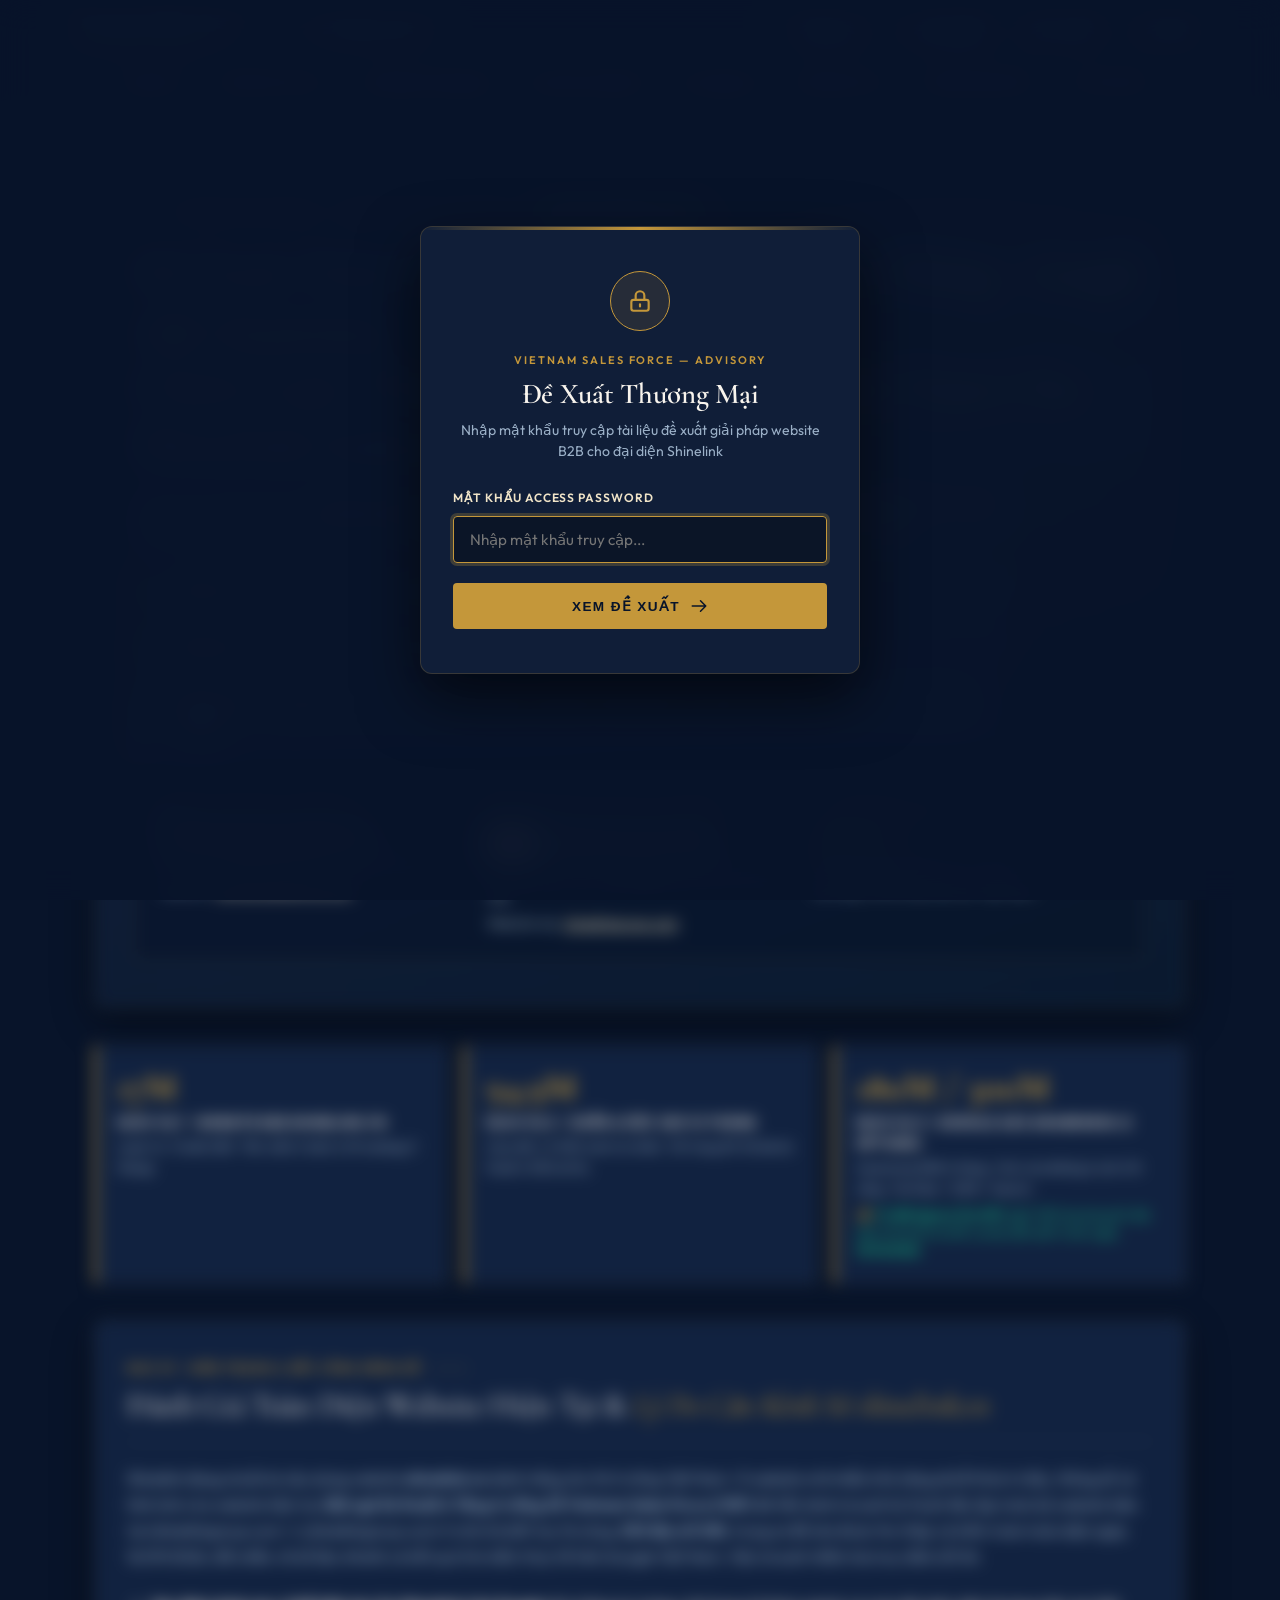
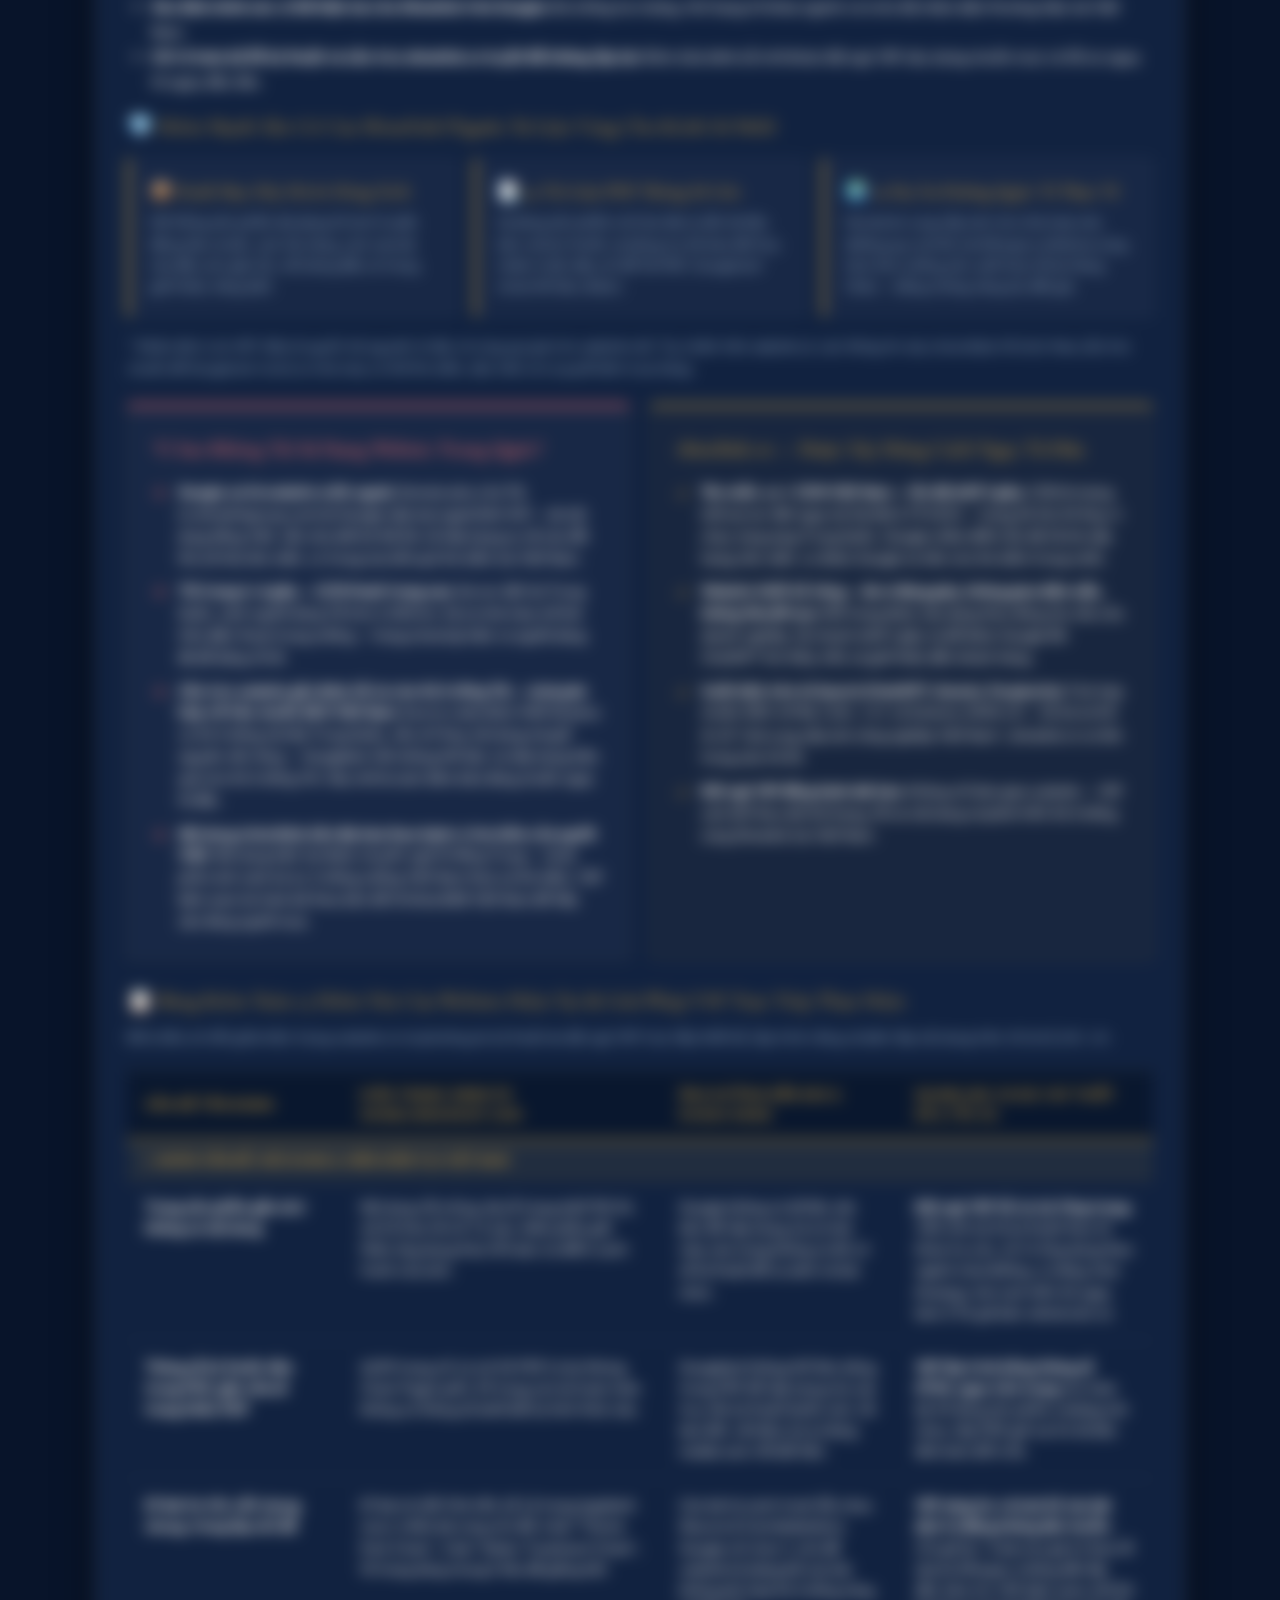
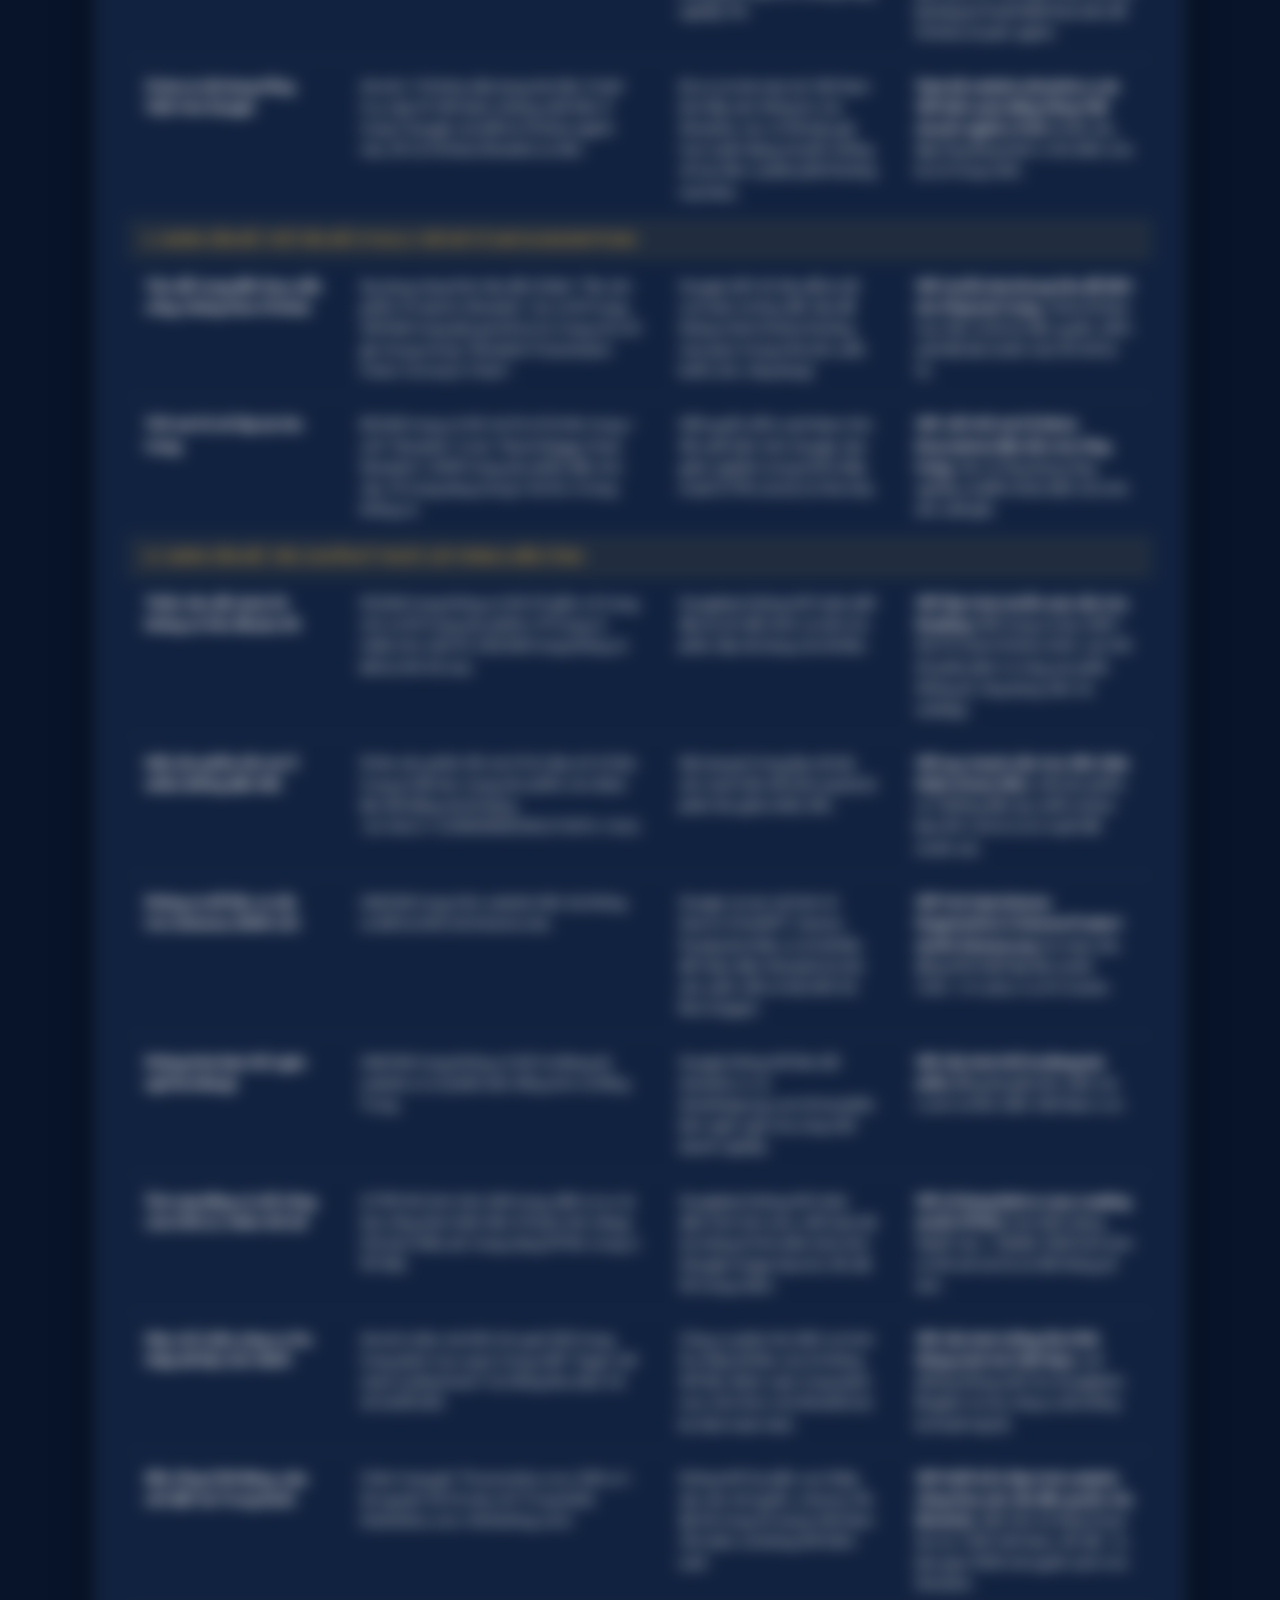
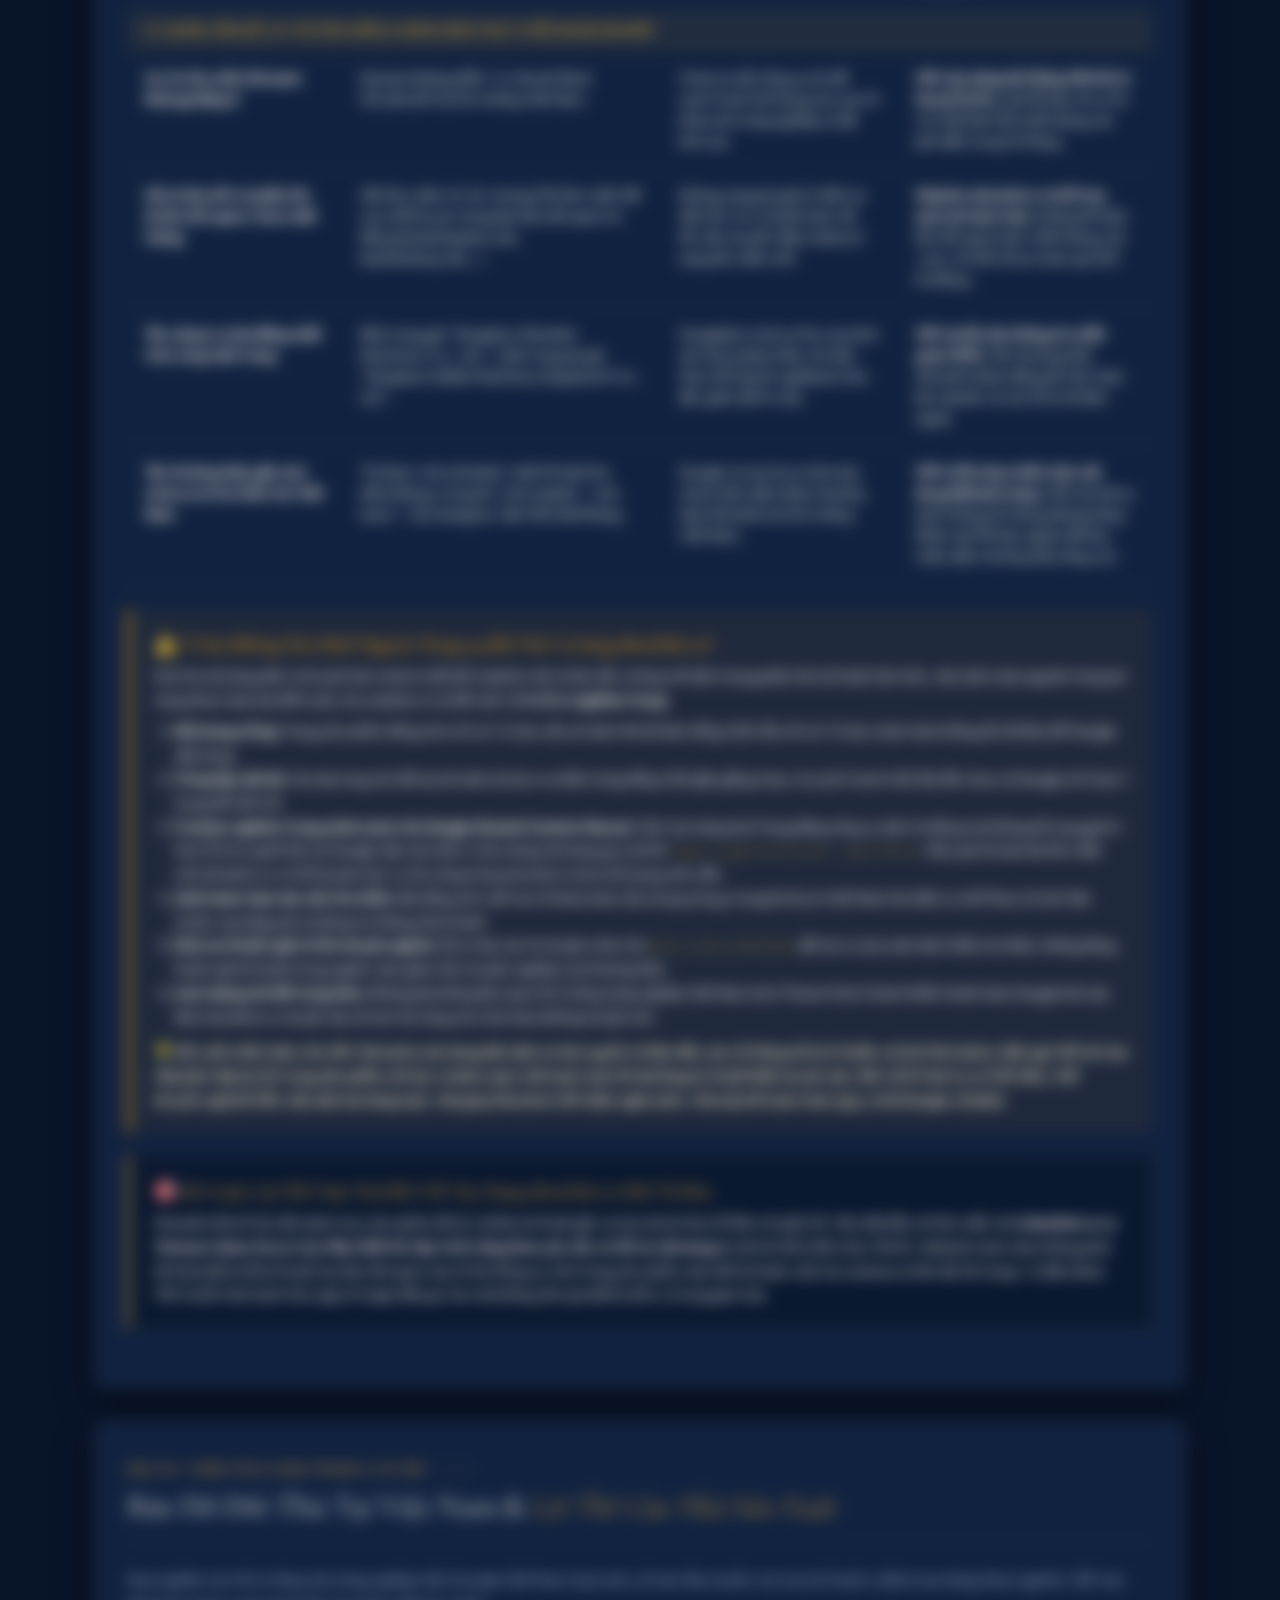
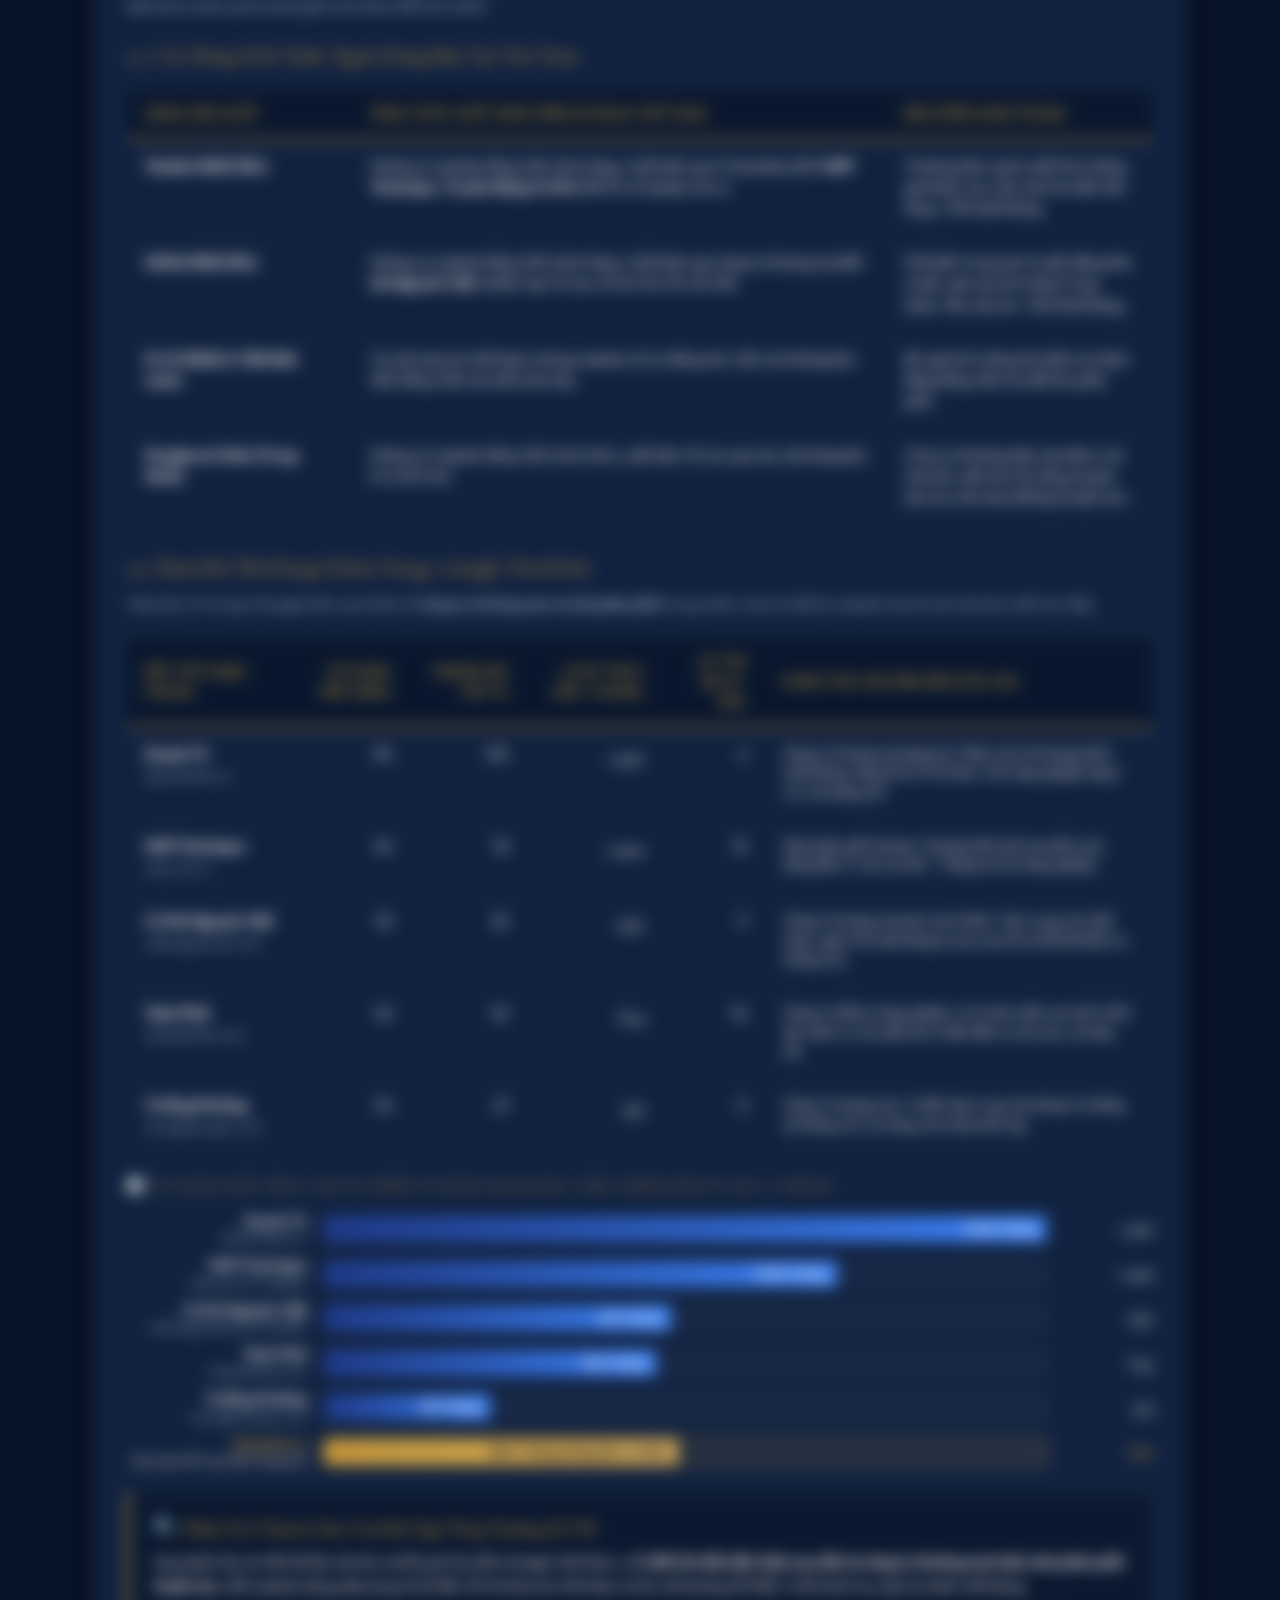
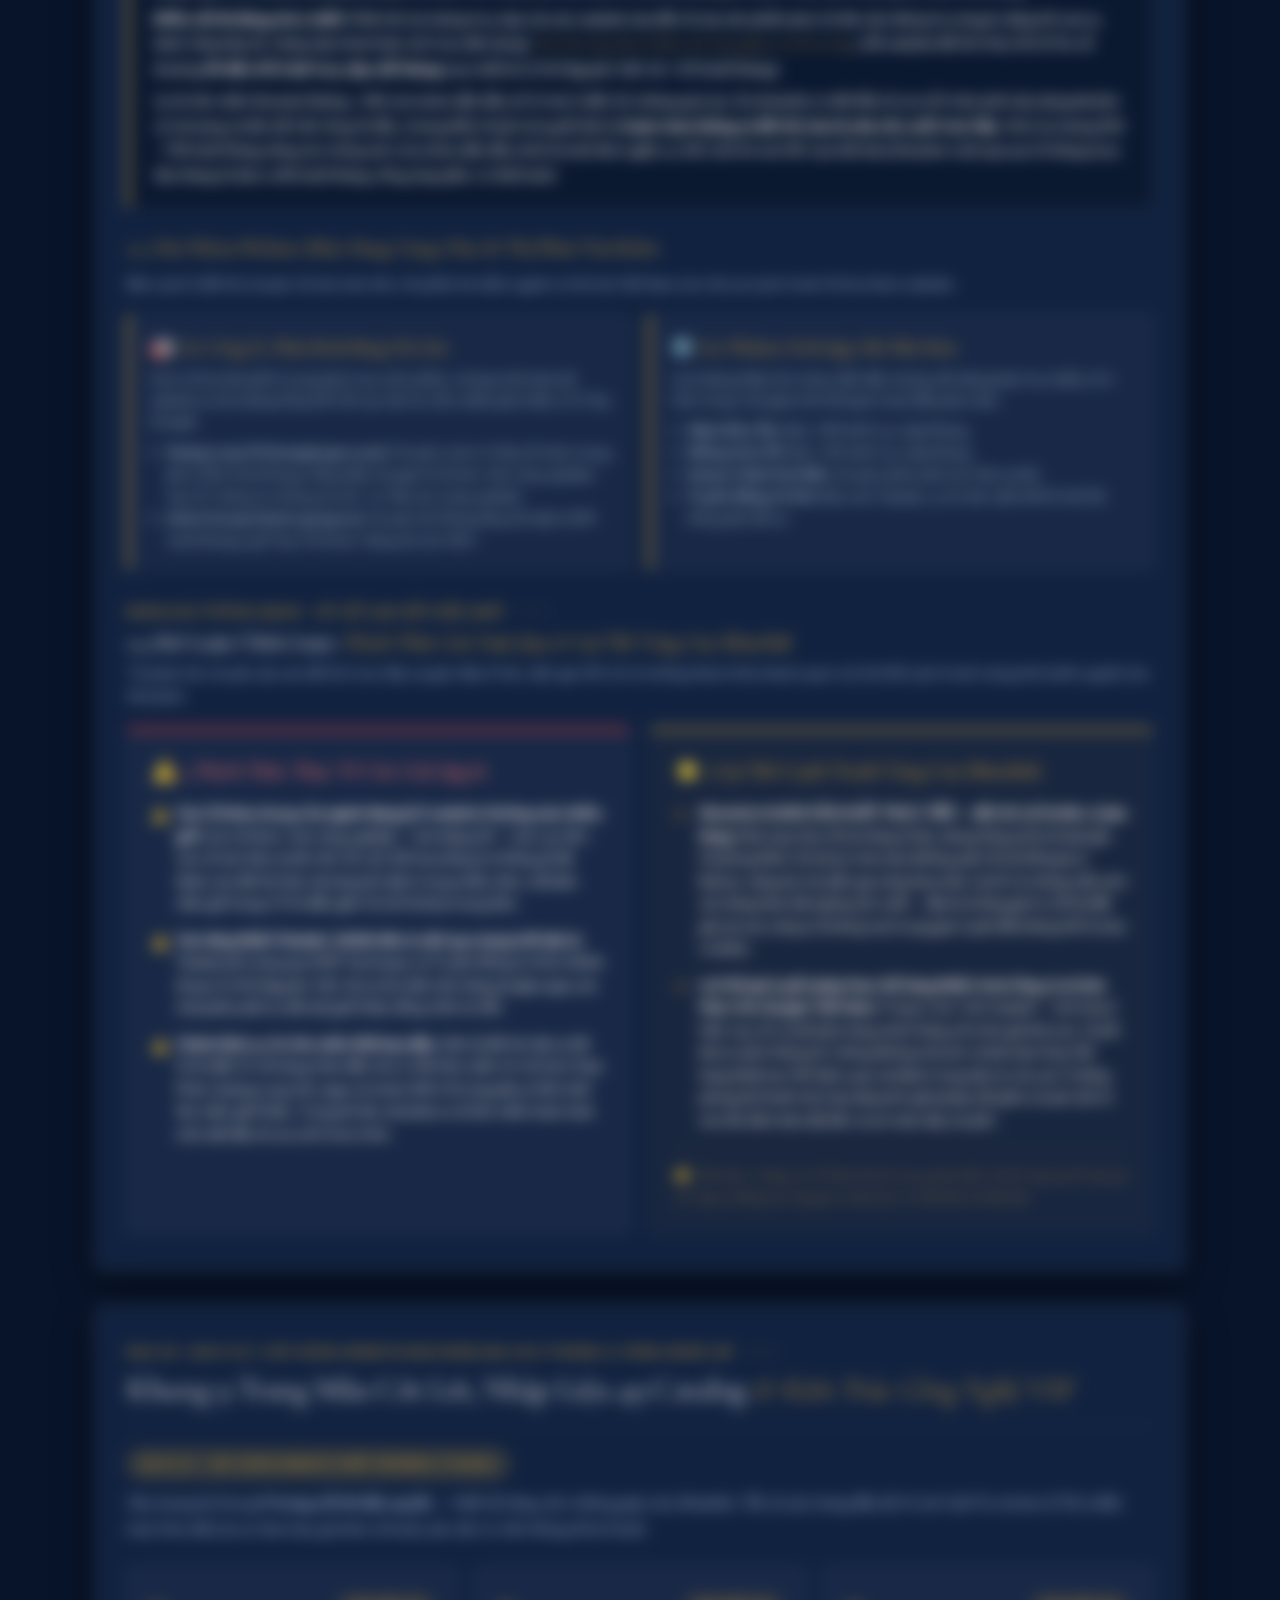
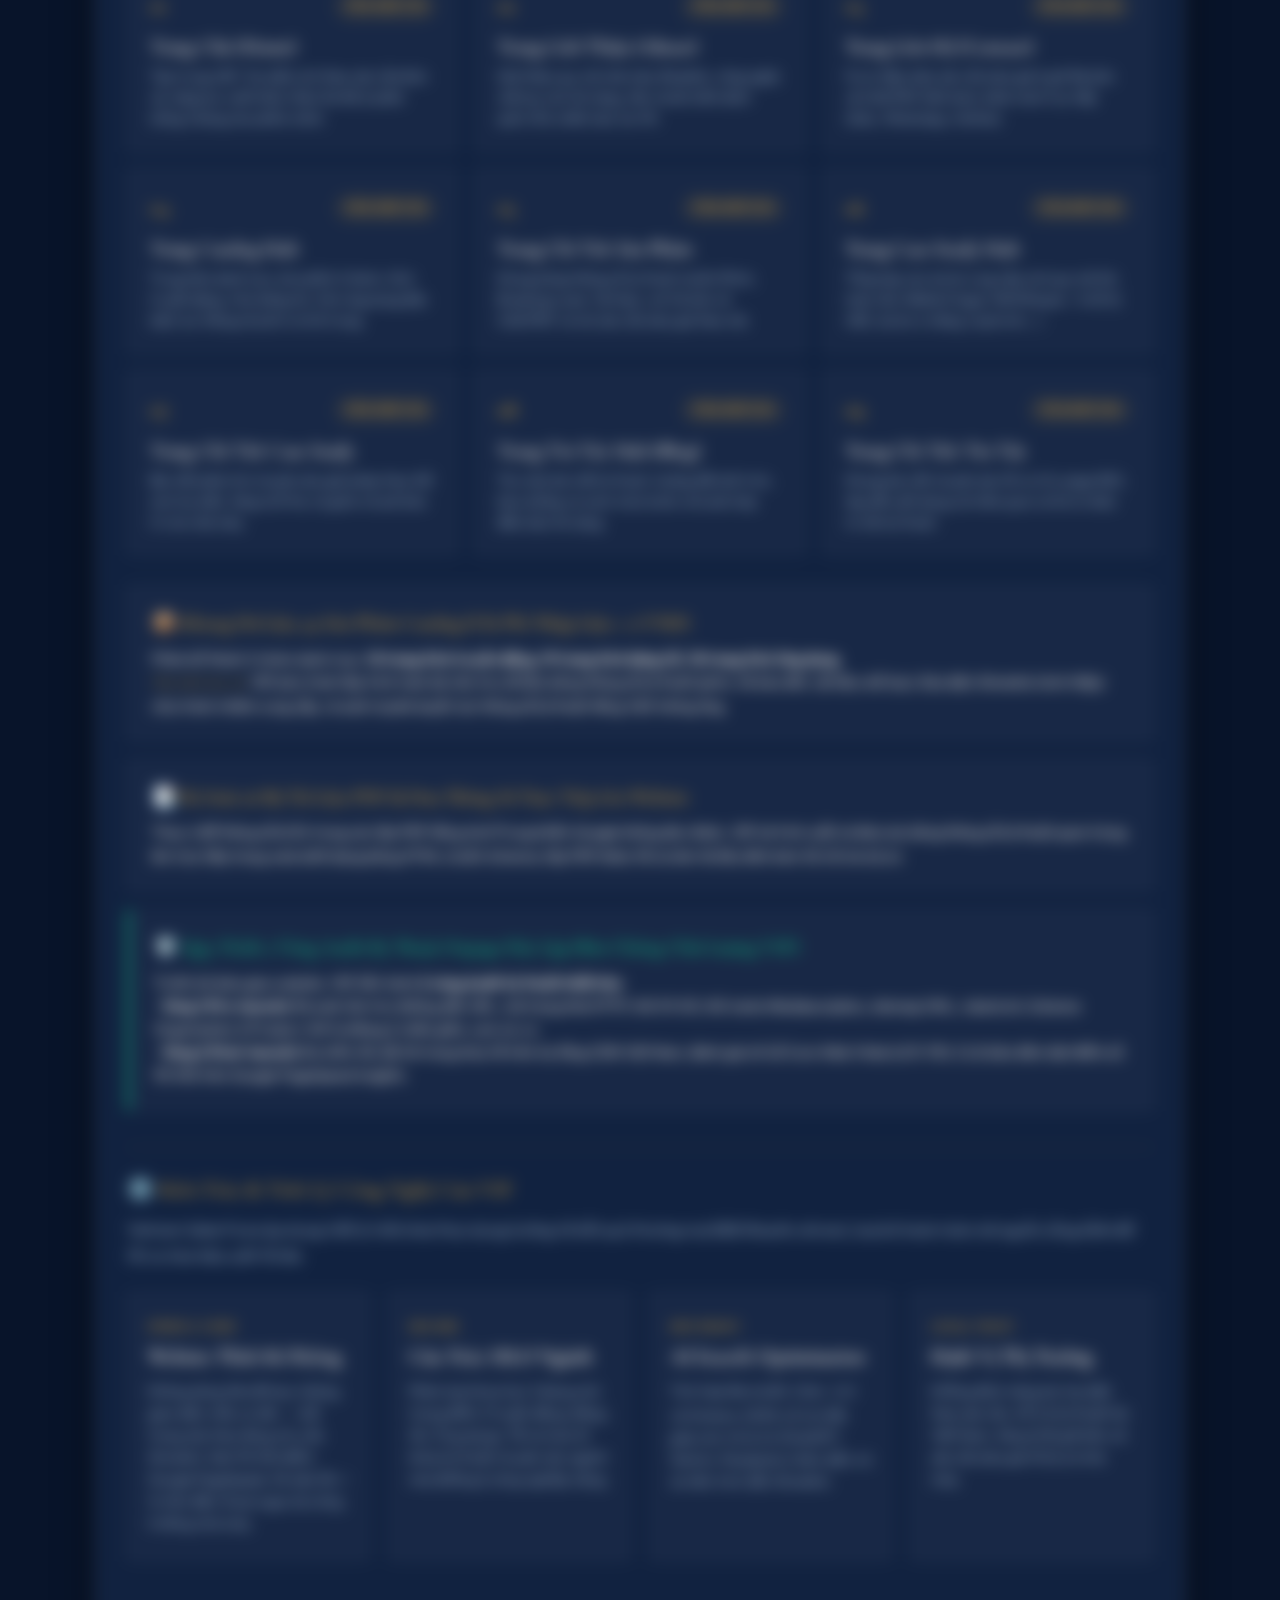
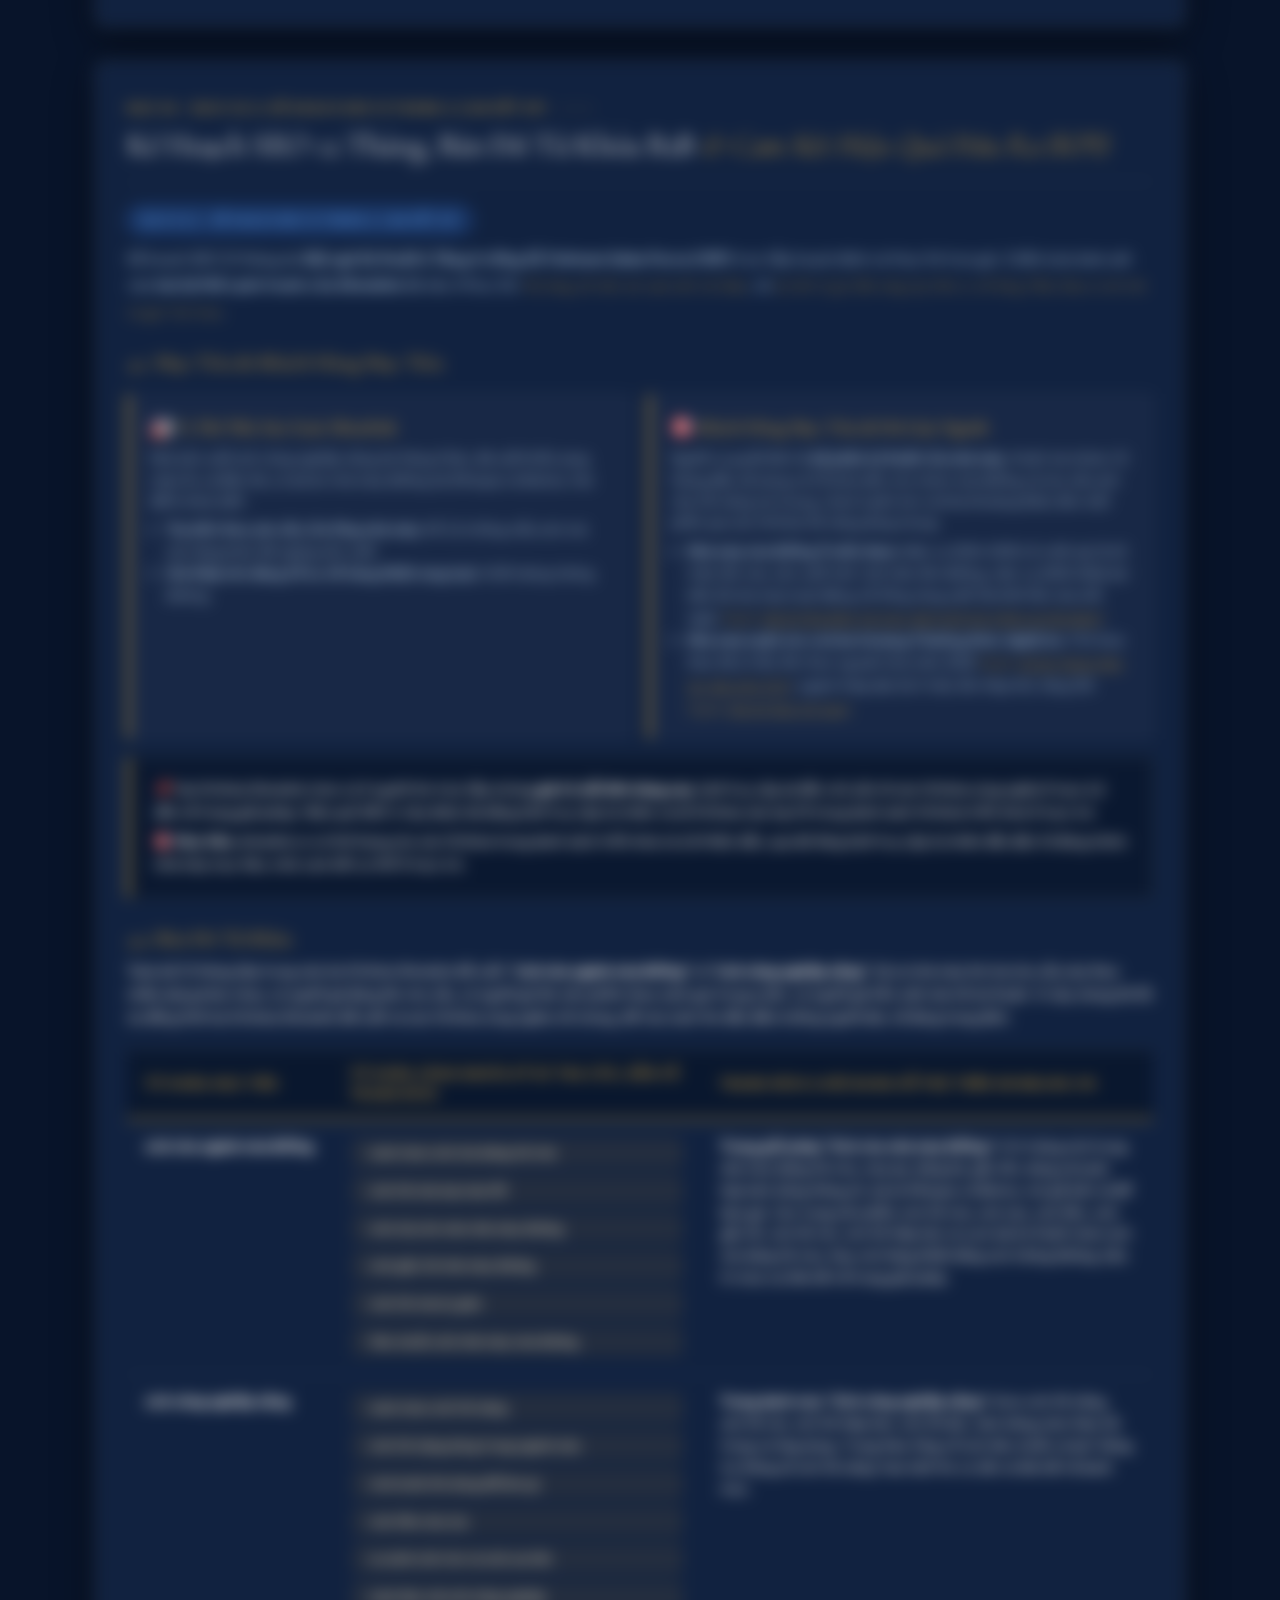
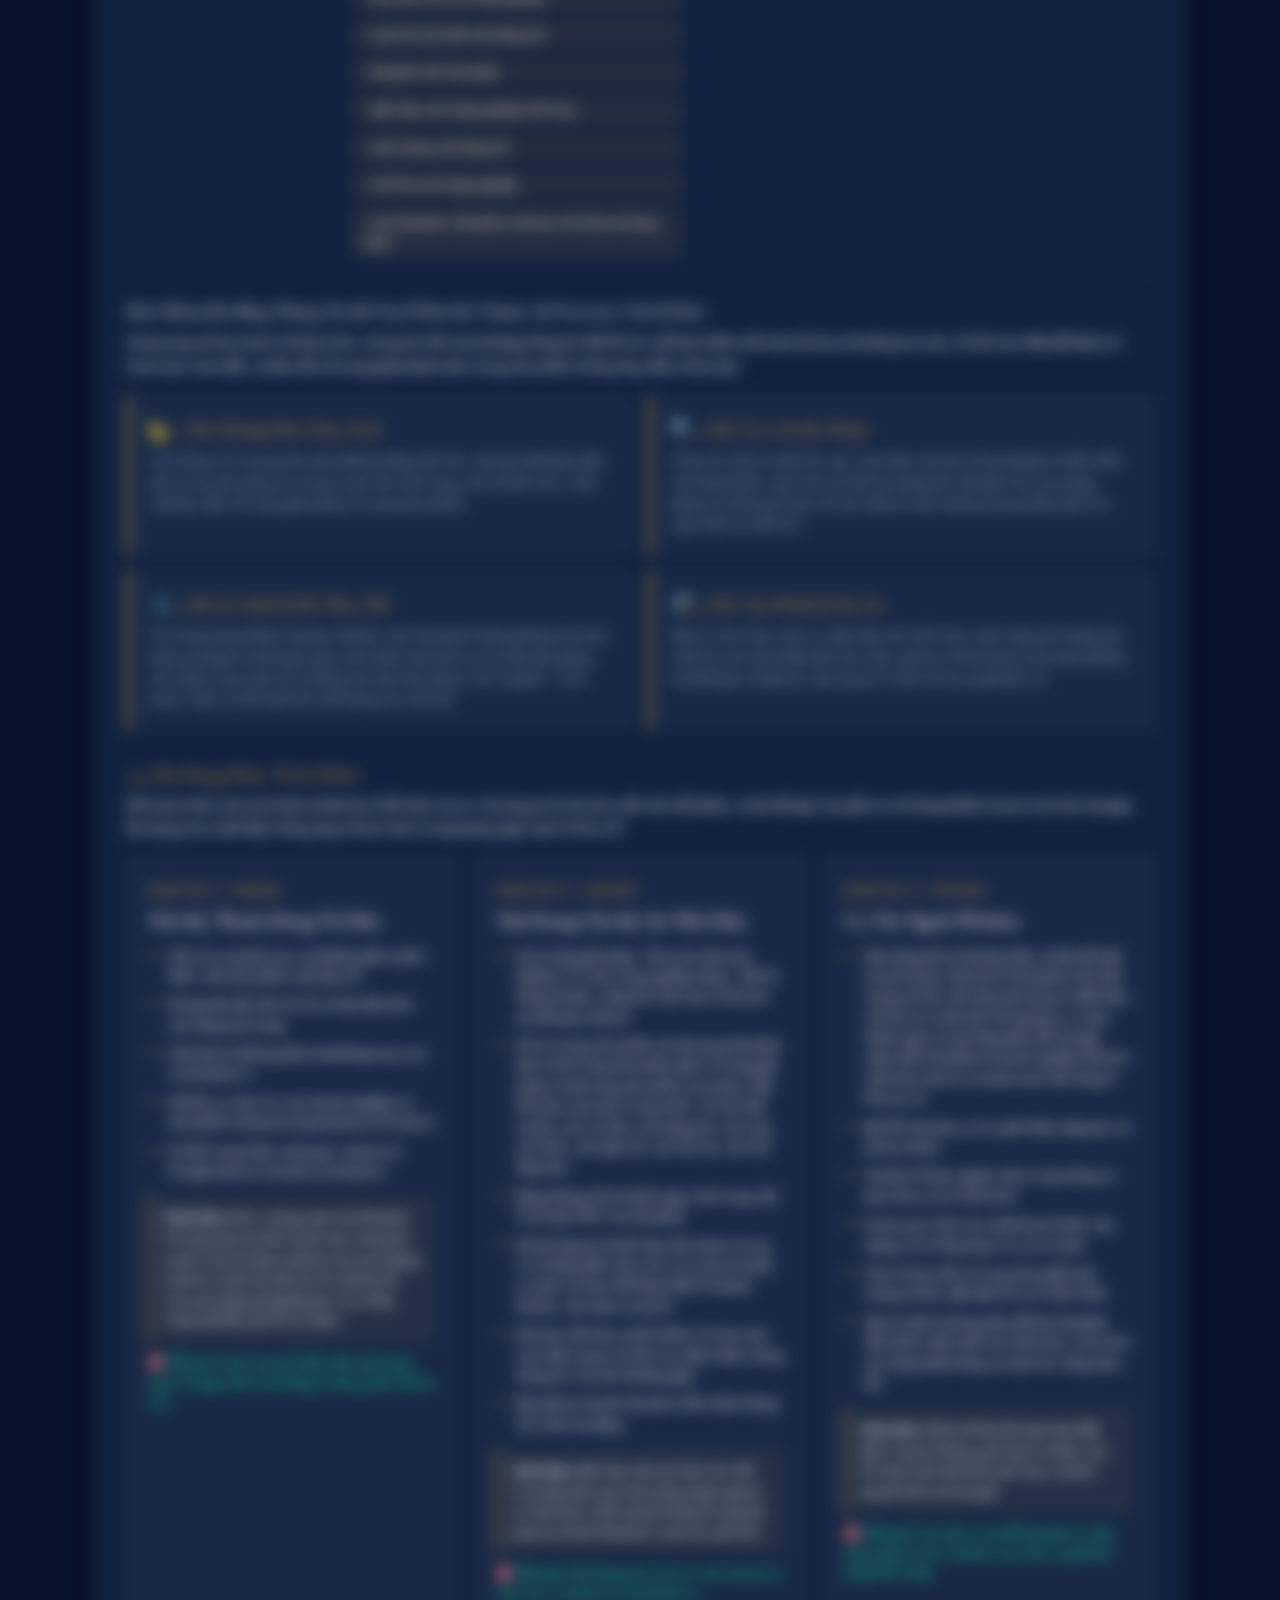
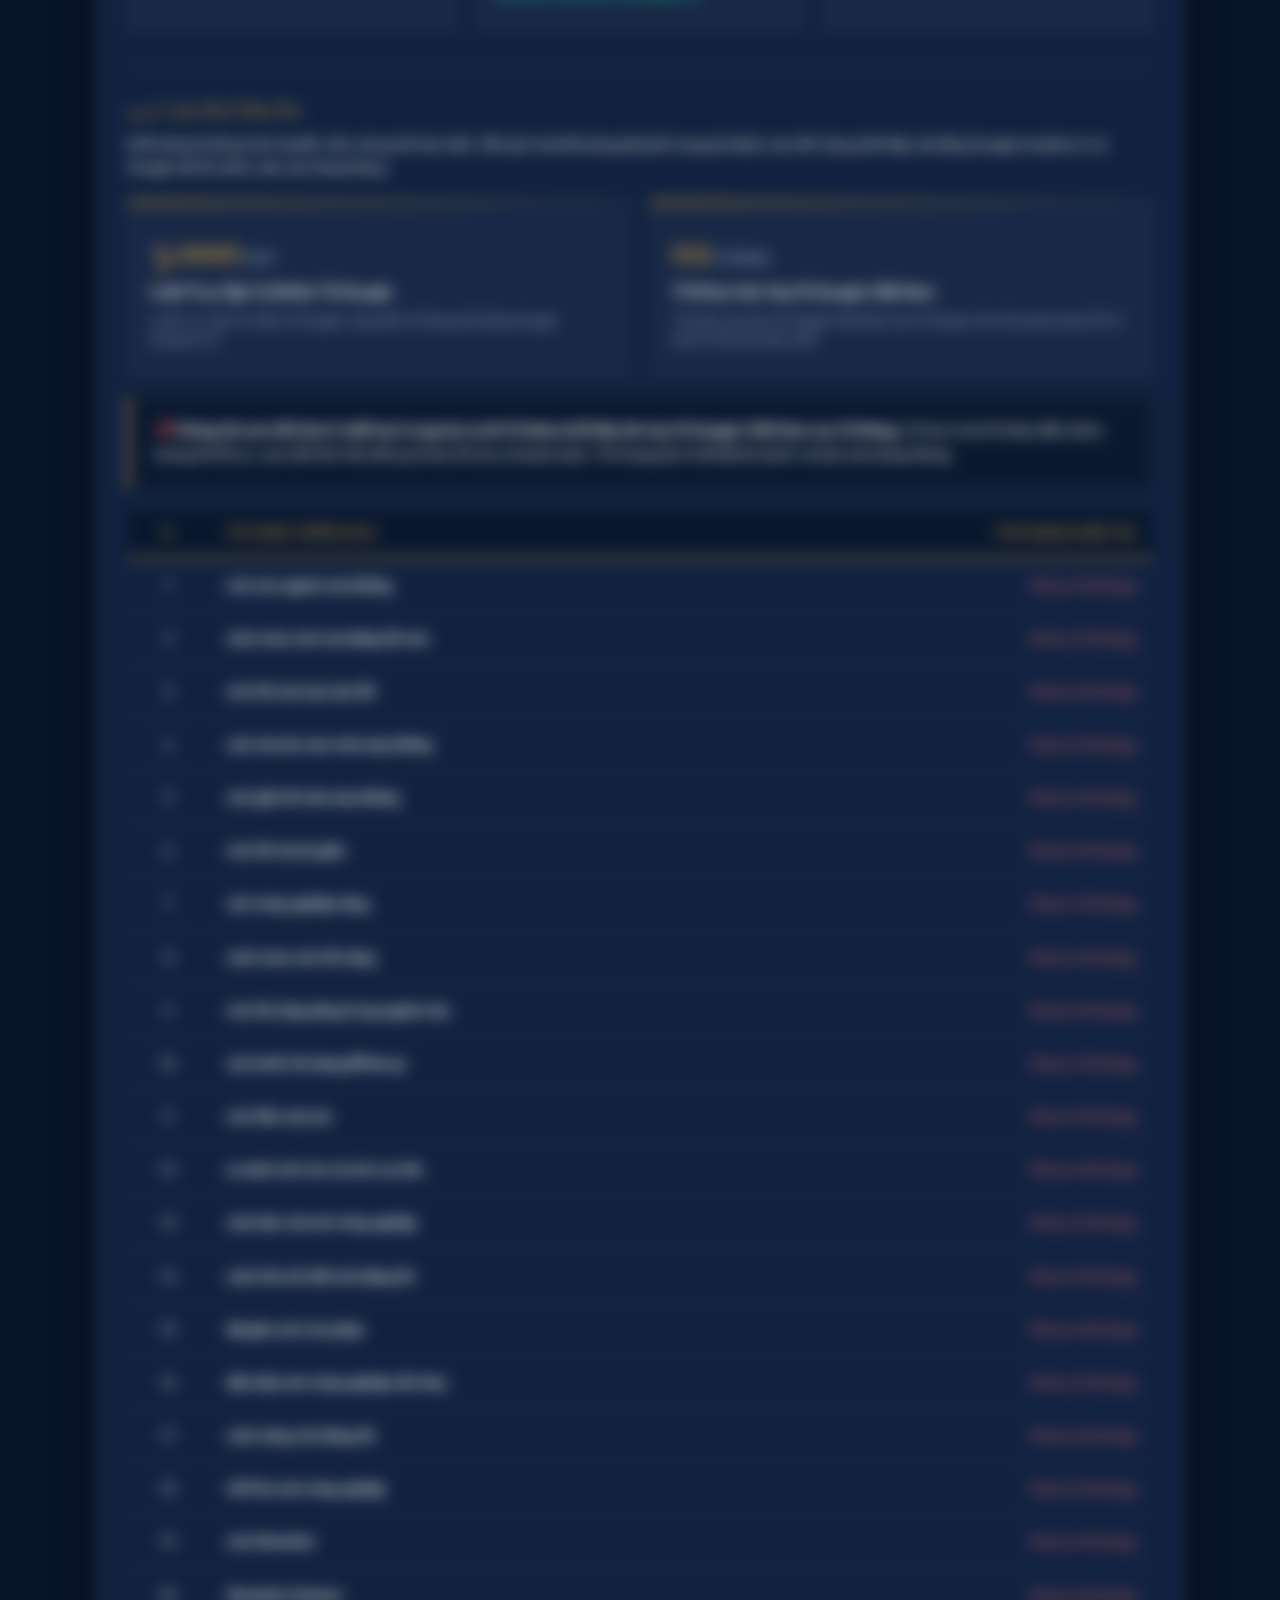
==== commit e27a69d5: "refactor: update HTML structure and layout in index.html" ====
--- a/index.html
+++ b/index.html
@@ -3466,30 +3466,30 @@
            ══════════════════════════════════════════════════════════════════ -->
       <section id="sec-seo-strategy" class="section-card">
         <div class="section-header">
-          <div class="section-label">Mục 04 • Dịch Vụ 2: Chiến Lược Tăng Trưởng SEO &amp; Cam Kết KPI (12 Tháng)</div>
+          <div class="section-label">Mục 04 • Dịch Vụ 2: Kế Hoạch SEO 12 Tháng &amp; Cam Kết KPI</div>
           <h2 class="section-title">Kế Hoạch SEO 12 Tháng, Bản Đồ Từ Khóa B2B <em>&amp; Cam Kết Hiệu Quả Đầu Ra (KPI)</em></h2>
         </div>
 
-        <div class="badge-phase badge-phase-2">DỊCH VỤ 2 • CHIẾN LƯỢC TĂNG TRƯỞNG SEO &amp; THƯƠNG HIỆU B2B (12 THÁNG)</div>
+        <div class="badge-phase badge-phase-2">DỊCH VỤ 2 • KẾ HOẠCH SEO 12 THÁNG &amp; CAM KẾT KPI</div>
 
         <p class="section-intro">
-          Kế hoạch SEO 12 tháng do <strong>Đội ngũ Kỹ thuật &amp; Tăng trưởng Số Vietnam Sales Force (VSF)</strong> trực tiếp hoạch định và thực thi trọn gói. Chiến lược bám sát vào <strong>hai lợi thế cạnh tranh vàng</strong> đã được xác lập ở Mục 02: <em>Nội dung chuyên sâu chỉ nhà sản xuất trực tiếp mới viết được</em>, và <em>Lợi thế về giá / khả năng tùy biến so với hàng Nhật Bản chưa từng có ai khai thác trên Google Việt Nam</em>.
+          Kế hoạch SEO 12 tháng do <strong>Đội ngũ Kỹ thuật &amp; Tăng trưởng Số Vietnam Sales Force (VSF)</strong> trực tiếp hoạch định và thực thi trọn gói. Chiến lược bám sát vào <strong>hai lợi thế cạnh tranh của Shinelink</strong> đã nêu ở Mục 02: <em>Nội dung chỉ nhà sản xuất mới viết được</em>, và <em>Lợi thế về giá, khả năng tùy biến so với hàng Nhật chưa ai nói trên Google Việt Nam</em>.
         </p>
 
-        <!-- 3.1 MỤC TIÊU & KHÁCH HÀNG MỤC TIÊU -->
+        <!-- 4.1 MỤC TIÊU & KHÁCH HÀNG MỤC TIÊU -->
         <div style="margin-top: 24px;">
           <h3 style="font-family: var(--font-display); font-size: 1.3rem; color: var(--gold); margin-bottom: 14px;">
-            3.1. Mục Tiêu Tăng Trưởng &amp; Nhóm Khách Hàng B2B Trọng Tâm
+            4.1. Mục Tiêu &amp; Khách Hàng Mục Tiêu
           </h3>
 
           <div class="strengths-grid">
             <div class="strength-card">
               <div class="strength-title">🏭 Vị Thế Nhà Sản Xuất Shinelink</div>
               <div class="strength-desc">
-                Nhà sản xuất xích công nghiệp nặng tại Hàng Châu, đã xuất khẩu sang Châu Âu và Bắc Mỹ, sở hữu 2 dự án nhà máy đường quốc tế tại Ethiopia và Bolivia. Hai điểm khác biệt sống còn:
-                <ul style="margin: 6px 0 0 16px; padding: 0; line-height: 1.55;">
-                  <li><strong>Tùy biến theo yêu cầu của từng nhà máy:</strong> Gia công theo bản vẽ kích thước riêng, kể cả những mẫu xích các hãng khác đã ngừng sản xuất.</li>
-                  <li><strong>Giá thấp hơn đáng kể so với hàng Nhật cùng loại:</strong> Tiết kiệm lớn chi phí vật tư nhà máy mà chất lượng kỹ thuật tương đương.</li>
+                Nhà sản xuất xích công nghiệp nặng tại Hàng Châu, đã xuất khẩu sang châu Âu và Bắc Mỹ, có dự án nhà máy đường tại Ethiopia và Bolivia. Hai điểm khác biệt:
+                <ul style="margin: 6px 0 0 16px; padding: 0; line-height: 1.6;">
+                  <li><strong>Tùy biến theo yêu cầu của từng nhà máy:</strong> Kể cả những mẫu xích mà các hãng khác đã ngừng sản xuất.</li>
+                  <li><strong>Giá thấp hơn đáng kể so với hàng Nhật cùng loại:</strong> Chất lượng tương đương.</li>
                 </ul>
               </div>
             </div>
@@ -3497,29 +3497,32 @@
             <div class="strength-card">
               <div class="strength-title">🎯 Khách Hàng Mục Tiêu &amp; Dữ Liệu Ngành</div>
               <div class="strength-desc">
-                Người ra quyết định là <strong>Bộ phận Kỹ thuật &amp; Ban Giám đốc Nhà máy</strong>. Trong 12 tháng đầu, toàn bộ nội dung và từ khóa dồn trọng tâm cho ngành mía đường và nhu cầu xích tải nặng nói chung:
-                <ul style="margin: 6px 0 0 16px; padding: 0; line-height: 1.55;">
-                  <li><strong>Nhà máy mía đường ở miền Nam &amp; Tây Nguyên:</strong> Niên vụ 2024-2025 ép 12,43 triệu tấn mía, sản xuất trên 1,26 triệu tấn đường; niên vụ 2025-2026 dự kiến 25 nhà máy hoạt động với tổng công suất 124.000 tấn mía/ngày <em>(Nguồn: Hiệp hội Mía đường Việt Nam, dẫn lại bởi Viện Nghiên cứu Mía đường)</em>.</li>
-                  <li><strong>Nhà máy luyện kim và khai khoáng (Quảng Ninh, Nghệ An, Hà Tĩnh):</strong> TKV khai thác 38,6 triệu tấn than nguyên khai năm 2025 <em>(Nguồn: Sở Công Thương Đồng Nai, dẫn số liệu TKV)</em>; ngành thép đạt 24,7 triệu tấn thép thô, tăng 12% <em>(Nguồn: Hiệp hội Thép Việt Nam)</em>.</li>
+                Người ra quyết định là <strong>bộ phận kỹ thuật của nhà máy</strong>, thuộc hai nhóm; 12 tháng đầu nội dung và từ khóa dồn cho nhóm mía đường và nhu cầu xích chịu tải nặng nói chung, nhóm luyện kim và khai khoáng được đón một phần qua các từ khóa tải nặng dùng chung:
+                <ul style="margin: 6px 0 0 16px; padding: 0; line-height: 1.6;">
+                  <li><strong>Nhà máy mía đường ở miền Nam:</strong> Niên vụ 2024-2025 cả nước ép 12,43 triệu tấn mía, sản xuất trên 1,26 triệu tấn đường; niên vụ 2025-2026 dự kiến 25 nhà máy hoạt động với tổng công suất 124.000 tấn mía mỗi ngày <em>(Nguồn: <a href="https://www.vienmiaduong.vn/vi/detailkhoa.php?idTin=3502" target="_blank" rel="noopener" style="color: var(--gold); text-decoration: underline;">Hiệp hội Mía đường Việt Nam, dẫn lại bởi Viện Nghiên cứu Mía đường</a>)</em>.</li>
+                  <li><strong>Nhà máy luyện kim và khai khoáng ở Quảng Ninh, Nghệ An:</strong> TKV khai thác 38,6 triệu tấn than nguyên khai năm 2025 <em>(Nguồn: <a href="https://sct.dongnai.gov.vn/vi/news/Dien-nang/san-xuat-tieu-thu-than-nam-2025-vuot-ke-hoach-52280.html" target="_blank" rel="noopener" style="color: var(--gold); text-decoration: underline;">Sở Công Thương Đồng Nai, dẫn số liệu TKV</a>)</em>; ngành thép đạt 24,7 triệu tấn thép thô, tăng 12% <em>(Nguồn: <a href="https://vsa.com.vn/nganh-thep-viet-nam-nhin-lai-2025-trien-vong-2026/" target="_blank" rel="noopener" style="color: var(--gold); text-decoration: underline;">Hiệp hội Thép Việt Nam</a>)</em>.</li>
                 </ul>
               </div>
             </div>
           </div>
 
           <div class="note-box navy" style="margin-top: 14px;">
-            <p style="font-size: 0.88rem; color: var(--text-main); line-height: 1.65;">
-              📌 <strong>Đặc thù hành vi tìm kiếm &amp; Mục tiêu đo lường:</strong> Hai từ khóa Shinelink lựa chọn ("xích cho ngành mía đường" và "xích công nghiệp nặng") có ít người tìm trực tiếp nhưng <strong>giá trị mỗi đơn hàng là cực kỳ lớn</strong>. Lưu lượng truy cập chất lượng sẽ đến chủ yếu từ mạng lưới các từ khóa kỹ thuật cùng nghĩa (long-tail) dẫn về trang giải pháp. Mục tiêu của VSF: Đưa shinelink.vn có thứ hạng vững chắc và cải thiện liên tục cho danh mục từ khóa triển khai, từ đó kéo lưu lượng truy cập tự nhiên tăng trưởng đều đặn từ đúng nhóm kỹ sư nhà máy mục tiêu (cam kết ≥ 3.000 visits, Top 10 Google).
+            <p style="font-size: 0.88rem; color: var(--text-main); line-height: 1.65; margin: 0 0 6px 0;">
+              📌 Hai từ khóa Shinelink chọn có ít người tìm trực tiếp nhưng <strong>giá trị mỗi đơn hàng cao</strong>; lượt truy cập sẽ đến chủ yếu từ các từ khóa cùng nghĩa ở mục 4.2 dẫn về trang giải pháp. Hiệu quả SEO vì vậy được đo bằng lượt truy cập tự nhiên và số từ khóa vào top 10 trong danh sách từ khóa triển khai ở mục 4.4.
             </p>
+            <p style="font-size: 0.88rem; color: var(--text-main); line-height: 1.65; margin: 0;">
+              🎯 <strong>Mục tiêu:</strong> shinelink.vn có thứ hạng cho các từ khóa trong danh sách triển khai và cải thiện dần, qua đó tăng lượt truy cập tự nhiên đều đặn từ đúng nhóm nhà máy mục tiêu; mức cam kết cụ thể ở mục 4.4.
+            </p>
           </div>
         </div>
 
-        <!-- 3.2 BẢN ĐỒ TỪ KHÓA CHIẾN LƯỢC -->
+        <!-- 4.2 BẢN ĐỒ TỪ KHÓA -->
         <div style="margin-top: 28px;">
           <h3 style="font-family: var(--font-display); font-size: 1.3rem; color: var(--gold); margin-bottom: 8px;">
-            3.2. Bản Đồ Từ Khóa Chiến Lược 2 Mũi Nhọn
+            4.2. Bản Đồ Từ Khóa
           </h3>
-          <p style="font-size: 0.88rem; color: var(--text-muted); margin-bottom: 14px;">
-            Toàn bộ 12 tháng tập trung vào 2 từ khóa Shinelink đề xuất: <strong>"xích cho ngành mía đường"</strong> và <strong>"xích công nghiệp nặng"</strong>. Kỹ sư nhà máy tra cứu 2 nhu cầu này dưới nhiều dạng khác nhau: gõ tên nhu cầu, gõ tên sản phẩm theo thói quen trong nước, hoặc gõ một câu hỏi tra cứu kỹ thuật. VSF tối ưu đồng thời cả từ khóa mục tiêu và toàn bộ cụm từ khóa cùng nghĩa để mọi cách tìm kiếm đều điều hướng người đọc về đúng trang đích:
+          <p style="font-size: 0.88rem; color: var(--text-main); line-height: 1.65; margin-bottom: 14px;">
+            Toàn bộ 12 tháng tập trung vào hai từ khóa Shinelink đề xuất: <strong>"xích cho ngành mía đường"</strong> và <strong>"xích công nghiệp nặng"</strong>. Kỹ sư nhà máy tìm hai nhu cầu này theo nhiều dạng khác nhau: có người gõ đúng tên nhu cầu, có người gõ tên sản phẩm theo cách gọi trong nước, có người gõ hẳn một câu hỏi kỹ thuật. Vì vậy chúng tôi tối ưu đồng thời hai từ khóa Shinelink đề xuất và các từ khóa cùng nghĩa với chúng, để mọi cách tìm đều điều hướng người đọc về đúng trang đích.
           </p>
 
           <div class="table-responsive">
@@ -3527,7 +3530,7 @@
               <thead>
                 <tr>
                   <th style="width: 20%;">Từ Khóa Mục Tiêu</th>
-                  <th style="width: 38%;">Từ Khóa Cùng Nghĩa Kỹ Sư Tra Cứu, Dẫn Về Trang Đích</th>
+                  <th style="width: 36%;">Từ Khóa Cùng Nghĩa Kỹ Sư Tra Cứu, Dẫn Về Trang Đích</th>
                   <th>Trang Đích &amp; Nội Dung Hỗ Trợ Trên Shinelink.vn</th>
                 </tr>
               </thead>
@@ -3545,8 +3548,7 @@
                     </div>
                   </td>
                   <td style="font-size: 0.85rem; line-height: 1.6;">
-                    <strong>Trang giải pháp "Xích cho nhà máy đường":</strong> Phân tích chi tiết các vị trí sử dụng xích trong dây chuyền (băng tải mía, máy ép, băng bã mía, gầu tải), các dòng xích phù hợp kèm bảng thông số chống mài mòn, minh chứng dự án thực tế tại Ethiopia và Bolivia, nút kêu gọi gửi bản vẽ nhận báo giá.<br>
-                    <em>Hệ thống bổ trợ:</em> Các trang sản phẩm xích tải mía, xích cào, xích tấm, xích gầu tải, xích tải rèn, xích tải thép hàn và cụm bài kỹ thuật (chọn xích cho băng tải mía, thay xích hãng Nhật bằng xích tương đương, bảo trì mùa vụ) liên kết nội bộ trực tiếp về trang giải pháp.
+                    <strong>Trang giải pháp "Xích cho nhà máy đường":</strong> Vị trí dùng xích trong nhà máy (băng tải mía, máy ép, băng bã, gầu tải), dòng xích phù hợp kèm bảng thông số, dự án Ethiopia và Bolivia, nút gửi bản vẽ để báo giá. Các trang sản phẩm xích tải mía, xích cào, xích tấm, xích gầu tải, xích tải rèn, xích tải thép hàn và cụm bài kỹ thuật (chọn xích cho băng tải mía, thay xích hãng Nhật bằng xích tương đương, bảo trì mùa vụ) liên kết về trang giải pháp.
                   </td>
                 </tr>
                 <tr>
@@ -3568,8 +3570,7 @@
                     </div>
                   </td>
                   <td style="font-size: 0.85rem; line-height: 1.6;">
-                    <strong>Trang danh mục "Xích công nghiệp nặng":</strong> Gom xích tải nặng, xích tải rèn, xích tải thép hàn, xích tải đúc chịu va đập cao, kèm bảng chọn xích theo tải trọng và ứng dụng công nghiệp.<br>
-                    <em>Hệ thống bổ trợ:</em> Trang chi tiết theo từng cỡ xích tiêu chuẩn và bài "bảng tra thông số xích tải nặng" kéo trọn vẹn lượt tìm kiếm có sẵn của thị trường và liên kết nội bộ về trang danh mục.
+                    <strong>Trang danh mục "Xích công nghiệp nặng":</strong> Gom xích tải nặng, xích tải rèn, xích tải thép hàn, xích tải đúc, kèm bảng chọn theo tải trọng và ứng dụng. Trang theo từng cỡ xích tiêu chuẩn và bài "bảng tra thông số xích tải nặng" kéo lượt tìm có sẵn và liên kết về danh mục.
                   </td>
                 </tr>
               </tbody>
@@ -3578,71 +3579,71 @@
 
           <!-- 4 NHÓM BÀI BLOG THÔNG TIN BỔ TRỢ CHUẨN AI OVERVIEW -->
           <div style="margin-top: 24px;">
-            <h4 style="font-family: var(--font-display); font-size: 1.2rem; color: var(--text-main); margin-bottom: 10px;">
-              4 Nhóm Bài Blog Kỹ Thuật Bổ Trợ (Thiết Kế Chuẩn Trích Dẫn AI Overview &amp; Featured Snippet)
+            <h4 style="font-family: var(--font-display); font-size: 1.15rem; color: var(--text-main); margin-bottom: 8px;">
+              Bốn Nhóm Bài Blog Thông Tin Bổ Trợ (Thiết Kế Chuẩn AI Overview Trích Dẫn)
             </h4>
-            <p style="font-size: 0.88rem; color: var(--text-muted); margin-bottom: 14px;">
-              Song song với hai nhóm từ khóa trên, VSF biên soạn 50 bài blog kỹ thuật chuyên sâu: Mỗi bài nhắm trúng một câu hỏi kỹ thuật kỹ sư thường tra cứu, trả lời trực tiếp ở đầu bài để được Google AI Overview trích dẫn, và đặt liên kết điều hướng về trang giải pháp hoặc trang sản phẩm tương ứng:
+            <p style="font-size: 0.88rem; color: var(--text-main); line-height: 1.65; margin-bottom: 14px;">
+              Song song với hai nhóm từ khóa trên, chúng tôi viết các bài blog thông tin để bổ trợ: mỗi bài nhắm một câu hỏi kỹ sư thường tra cứu, trả lời trực tiếp để được AI Overview trích dẫn, và liên kết về trang giải pháp hoặc trang sản phẩm tương ứng. Bốn nhóm bài:
             </p>
 
-            <div class="strengths-grid">
+            <div class="strengths-grid grid-2col">
               <div class="strength-card">
                 <div class="strength-title">📐 1. Bài Hướng Dẫn Chọn Xích</div>
                 <div class="strength-desc">
-                  Viết riêng cho từng vị trí làm việc trong nhà máy đường (băng tải mía, máy ép, băng bã, gầu tải) và cho tải nặng nói chung: công thức tính tải trọng kéo, cách chọn bước xích, chọn mác thép chịu mài mòn; liên kết trực tiếp về trang giải pháp và sản phẩm.
+                  Cho từng vị trí trong nhà máy đường (băng tải mía, máy ép, băng bã, gầu tải) và cho tải nặng nói chung: cách tính tải trọng, chọn bước xích, chọn vật liệu; dẫn về trang giải pháp và trang sản phẩm.
                 </div>
               </div>
 
               <div class="strength-card">
                 <div class="strength-title">🔍 2. Bài Tra Cứu Kỹ Thuật</div>
                 <div class="strength-desc">
-                  Giải quyết các nhu cầu có lượng tra cứu kỹ thuật cao nhất ngành: cách đọc mã xích công nghiệp, đối chiếu mã xích hãng Nhật, cách tính số mắt xích băng tải, độ giãn xích cho phép, bảng tra thông số theo cỡ xích (nhóm mang lại lưu lượng nhiều nhất cho đối thủ).
+                  Theo nhu cầu có lượt tìm cao: cách đọc mã xích công nghiệp và đối chiếu mã hãng Nhật, cách tính số mắt xích băng tải, độ giãn xích cho phép, bảng tra thông số theo cỡ xích; đây là nhóm đang mang nhiều lượt truy cập nhất cho đối thủ.
                 </div>
               </div>
 
               <div class="strength-card">
-                <div class="strength-title">⚖️ 3. Bài So Sánh &amp; Thay Thế Hãng Nhật</div>
+                <div class="strength-title">⚖️ 3. Bài So Sánh &amp; Bài Thay Thế</div>
                 <div class="strength-desc">
-                  Đối chiếu trực tiếp với Tsubaki, KANA: xích Shinelink tương đương mã nào, khác biệt về giá và thời gian giao hàng, khả năng gia công theo bản vẽ và làm lại mẫu xích hãng Nhật đã ngừng sản xuất; đón trúng kỹ sư tìm theo tên hãng (100 lượt tìm/tháng mỗi từ).
+                  Cho từng hãng Nhật (Tsubaki, KANA): xích Shinelink tương đương mã nào, khác gì về giá và thời gian giao, làm được theo bản vẽ và mẫu đã ngừng sản xuất ra sao; đón kỹ sư đang tìm theo tên hãng ("xích tsubaki", "xích kana" hiện có 100 lượt tìm mỗi tháng cho mỗi từ).
                 </div>
               </div>
 
               <div class="strength-card">
-                <div class="strength-title">🛠️ 4. Bài Vận Hành, Bảo Dưỡng &amp; Dự Án</div>
+                <div class="strength-title">🛠️ 4. Bài Vận Hành &amp; Dự Án</div>
                 <div class="strength-desc">
-                  Quy trình bảo trì xích theo mùa vụ ép mía, dấu hiệu nhận biết xích cần thay thế, kỹ thuật căng xích băng tải, dự báo tuổi thọ xích theo môi trường làm việc, bài học thực tế từ 2 dự án nhà máy đường Ethiopia và Bolivia; xây dựng niềm tin tuyệt đối trước khi kỹ sư gửi bản vẽ.
+                  Bảo trì xích theo mùa vụ, dấu hiệu xích cần thay, cách căng xích băng tải, tuổi thọ xích theo điều kiện làm việc, bài học từ hai dự án nhà máy đường tại Ethiopia và Bolivia; xây lòng tin trước khi kỹ sư gửi bản vẽ.
                 </div>
               </div>
             </div>
           </div>
         </div>
 
-        <!-- 3.3 BA HẠNG MỤC TRIỂN KHAI THỰC THI CỦA VSF -->
+        <!-- 4.3 BA HẠNG MỤC TRIỂN KHAI -->
         <div style="margin-top: 32px;">
           <h3 style="font-family: var(--font-display); font-size: 1.3rem; color: var(--gold); margin-bottom: 6px;">
-            3.3. Ba Hạng Mục Triển Khai Thực Thi Của VSF (Onpage • Content • Offpage)
+            4.3. Ba Hạng Mục Triển Khai
           </h3>
-          <p style="font-size: 0.88rem; color: var(--text-muted); margin-bottom: 16px;">
-            Kế hoạch bám chắc vào 2 lợi thế vàng của Shinelink: Nội dung chỉ nhà sản xuất trực tiếp mới viết được, và lợi thế giá / tùy biến so với hàng Nhật chưa ai khai thác trên Google. Ba hạng mục dưới đây tương ứng trực tiếp với các dòng ngân sách cam kết:
+          <p style="font-size: 0.88rem; color: var(--text-main); line-height: 1.65; margin-bottom: 16px;">
+            Kế hoạch bám vào hai thuận lợi đã nêu ở kết luận mục 2: nội dung chỉ nhà sản xuất mới viết được, và lợi thế giá, tùy biến so với hàng Nhật chưa ai nói trên Google. Ba hạng mục dưới đây tương ứng với ba nhóm trong bảng ngân sách ở Mục 07:
           </p>
 
           <div class="pillars-grid">
             <!-- TRỤ CỘT 1: ONPAGE -->
             <div class="pillar-item">
               <span class="pillar-tag">HẠNG MỤC 1 · ONPAGE</span>
-              <h3 class="pillar-title">Nền Tảng Kỹ Thuật Chuẩn Từ Đầu</h3>
+              <h3 class="pillar-title">Nền Kỹ Thuật Đúng Từ Đầu</h3>
               <ul class="pillar-list">
-                <li>Cấu trúc chuyên mục và đường dẫn URL chuẩn SEO (Clean URL), mỗi sản phẩm một địa chỉ duy nhất có thẻ <code>canonical</code>.</li>
-                <li>Khung tiêu đề (Title), thẻ mô tả (Meta Description) và tiêu đề chính H1/H2 chuẩn phân cấp theo từng loại trang.</li>
-                <li>Khai báo thẻ ngôn ngữ <code>hreflang</code> hai chiều giữa shinelinkgroup.com và shinelink.vn.</li>
-                <li>Tích hợp khối dữ liệu có cấu trúc Schema Organization và Schema Product chuẩn mực.</li>
-                <li>Sơ đồ trang XML sitemap, file robots.txt, cấu hình chuẩn file <code>llms.txt</code> cho AI Search, kết nối Google Search Console và GA4.</li>
+                <li>Cấu trúc chuyên mục và đường dẫn chuẩn SEO, mỗi sản phẩm một địa chỉ</li>
+                <li>Khung tiêu đề, thẻ mô tả và tiêu đề chính cho từng loại trang</li>
+                <li>Khai báo hreflang giữa shinelinkgroup.com và shinelink.vn</li>
+                <li>Dữ liệu có cấu trúc cho doanh nghiệp và sản phẩm (Schema Organization &amp; Product)</li>
+                <li>Sơ đồ trang (XML sitemap), robots.txt, Google Search Console và Analytics</li>
               </ul>
               <div class="pillar-action">
-                <strong>Cách làm trực tiếp của VSF:</strong> Đội ngũ Kỹ thuật &amp; Tăng trưởng Số VSF trực tiếp thiết kế, lập trình riêng toàn bộ nền tảng website shinelink.vn và tự tiến hành 2 vòng audit kỹ thuật onpage nghiêm ngặt (trước và sau khi go-live) để đo lường tốc độ Core Web Vitals &lt; 1s, đảm bảo mọi trang sản phẩm đạt chuẩn xếp hạng ngay từ ngày đầu tiên mà không qua bất kỳ đơn vị trung gian nào.
+                <strong>Cách làm:</strong> Đơn vị dựng web của Shinelink thi công theo bộ tiêu chuẩn này; chúng tôi audit trước khi đưa website vào hoạt động, audit lại và đo tốc độ sau khi website đi vào hoạt động (PageSpeed, Core Web Vitals) để đề xuất tối ưu thêm.
               </div>
               <div class="pillar-res">
-                🎯 <strong>Kết quả:</strong> Mọi trang đủ điều kiện xếp hạng ngay từ ngày đầu hoạt động, tuyệt đối không phải sửa lại sau.
+                🎯 <strong>Kết quả:</strong> Mọi trang đủ điều kiện xếp hạng ngay từ ngày đầu hoạt động, không phải sửa lại sau.
               </div>
             </div>
 
@@ -3651,117 +3652,178 @@
               <span class="pillar-tag">HẠNG MỤC 2 · CONTENT</span>
               <h3 class="pillar-title">Nội Dung Cho Kỹ Sư Nhà Máy</h3>
               <ul class="pillar-list">
-                <li><strong>02 Trang giải pháp chuyên sâu:</strong> "Xích cho nhà máy đường" và "Xích công nghiệp nặng", viết từ thông số gốc, năng lực xưởng sản xuất và 2 dự án Ethiopia, Bolivia.</li>
-                <li><strong>Tối ưu 28 trang sản phẩm mũi nhọn</strong> từ nội dung Shinelink đã có, đặt tên theo cách gọi trong nước: cỡ xích tiêu chuẩn, xích con lăn, xích băng tải, xích cào, xích tấm, xích gầu tải, xích tải rèn, xích tải thép hàn.</li>
-                <li><strong>Bảng thông số kỹ thuật HTML ngay trên trang</strong>, chuyển đổi trực tiếp từ tài liệu PDF của Shinelink để Google đọc được.</li>
-                <li><strong>50 bài blog kỹ thuật B2B</strong> theo 4 nhóm chủ đề ở mục 3.2: hướng dẫn chọn xích, tra cứu kỹ thuật, so sánh và thay thế hàng Nhật (Tsubaki, KANA), vận hành và dự án.</li>
-                <li>Mọi bài viết theo chuẩn được <strong>AI Overview trích dẫn:</strong> đoạn tóm tắt trực tiếp ở đầu, bảng thông số, câu hỏi thường gặp FAQ.</li>
-                <li>Đội ngũ VSF phối hợp Bộ phận Kỹ thuật Shinelink thẩm định thông số trước khi xuất bản.</li>
+                <li>Hai trang giải pháp: "Xích cho nhà máy đường" và "Xích công nghiệp nặng", viết từ thông số gốc, năng lực nhà máy và hai dự án Ethiopia, Bolivia</li>
+                <li>Tối ưu trang sản phẩm từ nội dung Shinelink đã có (30 trang sản phẩm gồm 2 trang giải pháp và 28 trang sản phẩm mũi nhọn), đặt tên theo cách gọi trong nước: cỡ xích tiêu chuẩn, xích con lăn, xích băng tải, xích cào, xích tấm, xích gầu tải, xích tải rèn, xích tải thép hàn</li>
+                <li>Bảng thông số kỹ thuật ngay trên trang, lấy từ tài liệu PDF của Shinelink</li>
+                <li>50 bài blog kỹ thuật theo bốn nhóm ở mục 4.2: hướng dẫn chọn xích, tra cứu kỹ thuật, so sánh và thay thế hãng Nhật (Tsubaki, KANA), vận hành và dự án</li>
+                <li>Mọi bài viết theo chuẩn được AI Overview trích dẫn: đoạn trả lời trực tiếp ở đầu, bảng thông số, câu hỏi thường gặp</li>
+                <li>Bộ phận kỹ thuật Shinelink thẩm định thông số trước khi đăng</li>
               </ul>
               <div class="pillar-action">
-                <strong>Cách làm trực tiếp của VSF:</strong> Đội ngũ biên tập viên kỹ thuật công nghiệp của VSF trực tiếp chấp bút, biên dịch tài liệu kỹ thuật gốc của Shinelink sang văn phong kỹ sư cơ khí Việt Nam, cam kết không dùng công cụ dịch tự động hàng loạt.
+                <strong>Cách làm:</strong> Biên tập viên kỹ thuật của VSF trực tiếp biên soạn theo đúng ngôn ngữ kỹ sư Việt Nam, kiểm duyệt thông số cùng bộ phận kỹ thuật Shinelink trước khi xuất bản.
               </div>
               <div class="pillar-res">
-                🎯 <strong>Kết quả:</strong> Phủ trọn vẹn nhu cầu tra cứu của kỹ sư nhà máy và chuyển đổi họ thành yêu cầu báo giá trên shinelink.vn.
+                🎯 <strong>Kết quả:</strong> Phủ đúng nhu cầu tra cứu của kỹ sư nhà máy và đưa họ về shinelink.vn.
               </div>
             </div>
 
             <!-- TRỤ CỘT 3: OFFPAGE -->
             <div class="pillar-item">
-              <span class="pillar-tag">HẠNG MỤC 3 · OFFPAGE &amp; ENTITY</span>
-              <h3 class="pillar-title">Uy Tín Thực Thể Ngoài Website</h3>
+              <span class="pillar-tag">HẠNG MỤC 3 · OFFPAGE</span>
+              <h3 class="pillar-title">Uy Tín Ngoài Website</h3>
               <ul class="pillar-list">
-                <li><strong>Xây dựng hồ sơ thương hiệu và liên kết nền (Social Entity):</strong> 300 hồ sơ Shinelink trên 300 mạng xã hội, nền tảng nội dung và diễn đàn kỹ thuật uy tín, mỗi hồ sơ có liên kết về shinelink.vn, hoàn thành ngay trong tháng đầu để Google nhận diện Shinelink là doanh nghiệp thật tại Việt Nam.</li>
-                <li><strong>02 Bài PR trên báo uy tín:</strong> Giới thiệu năng lực nhà sản xuất và các dự án quốc tế tiêu biểu, khẳng định thương hiệu khi kỹ sư tra cứu.</li>
-                <li><strong>1.500 Textlink báo ngành &amp; báo tỉnh uy tín:</strong> Liên kết đặt trong ngữ cảnh bài viết trên hệ thống báo chí, nhịp độ tăng đều đặn để nâng cao Domain Rating bền vững.</li>
-                <li><strong>04 Bài Guest post chuyên ngành:</strong> Đăng trên các website kỹ thuật, xây dựng và tin tổng hợp có uy tín tên miền cao.</li>
-                <li><strong>1.500 Lượt chia sẻ MXH &amp; diễn đàn kỹ sư:</strong> Kích thích người đọc thực, tăng tốc độ phát hiện và lập chỉ mục trang mới cho Googlebot.</li>
-                <li>Xây tín hiệu thực thể để từ khóa <em>"xích Shinelink"</em> dần được nhận diện và tìm kiếm chủ động tại Việt Nam như các hãng Nhật.</li>
+                <li>Xây dựng hồ sơ thương hiệu và liên kết nền (social entity): 300 hồ sơ Shinelink trên 300 mạng xã hội, nền tảng nội dung và diễn đàn, mỗi hồ sơ có liên kết về shinelink.vn, hoàn thành ngay trong tháng đầu để Google nhận diện Shinelink là doanh nghiệp thật tại Việt Nam (lợi ích và danh sách nền tảng ở Phụ lục A)</li>
+                <li>Bài PR trên báo uy tín, giới thiệu năng lực và dự án (2 bài)</li>
+                <li>Textlink từ báo ngành, báo trung ương và báo tỉnh uy tín (1.500 link)</li>
+                <li>Guest post trên các website kỹ thuật, xây dựng và tin tổng hợp có uy tín (4 bài)</li>
+                <li>Chia sẻ bài viết và trang sản phẩm lên mạng xã hội, diễn đàn kỹ sư (1.500 lượt)</li>
+                <li>Xây tín hiệu thương hiệu để tên Shinelink dần được nhận diện tại Việt Nam, như cách các hãng Nhật đang có lượt tìm riêng theo tên</li>
               </ul>
               <div class="pillar-action">
-                <strong>Cách làm trực tiếp của VSF:</strong> Đội ngũ VSF trực tiếp quản trị mạng lưới đối tác báo chí, diễn đàn và kiểm soát chặt chẽ chất lượng liên kết, loại trừ 100% backlink spam/kém chất lượng.
+                <strong>Cách làm:</strong> Phân bổ liên kết ngữ cảnh đều đặn trong 12 tháng, giữ nhịp tự nhiên, loại bỏ hoàn toàn liên kết spam hay vi phạm nguyên tắc của Google.
               </div>
               <div class="pillar-res">
-                🎯 <strong>Kết quả:</strong> Tạo nền uy tín vững chắc để shinelink.vn leo Top Google bền vững và không bị tụt hạng khi thuật toán thay đổi.
+                🎯 <strong>Kết quả:</strong> Tạo nền uy tín để shinelink.vn xếp hạng được ở các từ khóa mục tiêu và giữ thứ hạng bền vững.
               </div>
             </div>
           </div>
         </div>
       
-        <!-- ── CAM KẾT KPI & BẢO HÀNH ── -->
+        <!-- ── 4.4 CAM KẾT ĐẦU RA ── -->
         <div style="border-top: 1px solid var(--border-color); margin: 36px 0 28px; padding-top: 28px;">
-          <h3 style="font-family: var(--font-display); font-size: 1.35rem; color: var(--gold); margin-bottom: 14px; display: flex; align-items: center; gap: 10px;">
-            🎯 Cam Kết KPI 12 Tháng &amp; Chính Sách Bảo Hành Rủi Ro
+          <h3 style="font-family: var(--font-display); font-size: 1.35rem; color: var(--gold); margin-bottom: 10px;">
+            4.4. Cam Kết Đầu Ra
           </h3>
-<p class="section-intro">
-          Vietnam Sales Force cam kết kết quả đo lường minh bạch bằng <strong>Google Analytics 4</strong> và <strong>Google Search Console</strong> kết hợp kiểm tra thứ hạng thực tế trên Google Việt Nam (tab ẩn danh):
-        </p>
-
-        <div class="kpi-cards">
-          <div class="kpi-card">
-            <div class="kpi-num">3.000<small>lượt</small></div>
-            <div class="kpi-title">Lượt Truy Cập Tự Nhiên (Organic Visits)</div>
-            <div class="kpi-sub">Lượt truy cập tự nhiên từ Google Việt Nam cộng dồn sau 12 tháng, đo bằng Google Analytics 4 chính thức.</div>
-          </div>
-
-          <div class="kpi-card">
-            <div class="kpi-num">02<small>từ khóa</small></div>
-            <div class="kpi-title">Từ Khóa Vào Top 10 Google Việt Nam</div>
-            <div class="kpi-sub">Cam kết tối thiểu 2 từ khóa vào Top 10 trang nhất Google trong danh sách 20 từ khóa chiến lược ngành xích.</div>
+          <p style="font-size: 0.88rem; color: var(--text-main); line-height: 1.65; margin-bottom: 16px;">
+            Khối lượng ở bảng trên là phần việc chúng tôi thực hiện. Kết quả mà khối lượng đó phải mang lại được cam kết riêng dưới đây, đo bằng Google Analytics 4 và Google tab ẩn danh, báo cáo hàng tháng:
+          </p>
+
+          <div class="kpi-cards">
+            <div class="kpi-card">
+              <div class="kpi-num">3.000<small>lượt</small></div>
+              <div class="kpi-title">Lượt Truy Cập Tự Nhiên Từ Google</div>
+              <div class="kpi-sub">Lượt truy cập tự nhiên từ Google, cộng dồn 12 tháng (đo bằng Google Analytics 4).</div>
+            </div>
+
+            <div class="kpi-card">
+              <div class="kpi-num">02<small>từ khóa</small></div>
+              <div class="kpi-title">Từ Khóa Vào Top 10 Google Việt Nam</div>
+              <div class="kpi-sub">Từ khóa vào top 10 Google Việt Nam sau 12 tháng, tính trên danh sách 20 từ khóa triển khai bên dưới.</div>
+            </div>
+          </div>
+
+          <div class="note-box navy" style="margin: 20px 0 16px;">
+            <p style="font-size: 0.92rem; color: var(--text-main); line-height: 1.65; margin: 0;">
+              📌 <strong>Chúng tôi cam kết đưa ít nhất hai trong hai mươi từ khóa dưới đây lên top 10 Google Việt Nam sau 12 tháng.</strong> Cả hai mươi từ khóa đều được chúng tôi tối ưu, cam kết tính trên kết quả thực tế của cả danh sách. Thứ hạng đo ở chế độ ẩn danh và báo cáo hàng tháng.
+            </p>
+          </div>
+
+          <!-- BẢNG 20 TỪ KHÓA TRIỂN KHAI -->
+          <div class="table-responsive">
+            <table class="custom-table" style="font-size: 0.84rem;">
+              <thead>
+                <tr>
+                  <th style="width: 8%; text-align: center;">#</th>
+                  <th style="width: 62%;">Từ Khóa Triển Khai</th>
+                  <th style="text-align: right;">Thứ Hạng Hiện Tại</th>
+                </tr>
+              </thead>
+              <tbody>
+                <tr><td style="text-align: center;">1</td><td><strong>xích cho ngành mía đường</strong></td><td style="text-align: right; color: var(--accent-red);">Chưa có thứ hạng</td></tr>
+                <tr><td style="text-align: center;">2</td><td><strong>cách chọn xích cho băng tải mía</strong></td><td style="text-align: right; color: var(--accent-red);">Chưa có thứ hạng</td></tr>
+                <tr><td style="text-align: center;">3</td><td><strong>xích tải mía loại nào tốt</strong></td><td style="text-align: right; color: var(--accent-red);">Chưa có thứ hạng</td></tr>
+                <tr><td style="text-align: center;">4</td><td><strong>xích chịu ăn mòn nhà máy đường</strong></td><td style="text-align: right; color: var(--accent-red);">Chưa có thứ hạng</td></tr>
+                <tr><td style="text-align: center;">5</td><td><strong>xích gầu tải nhà máy đường</strong></td><td style="text-align: right; color: var(--accent-red);">Chưa có thứ hạng</td></tr>
+                <tr><td style="text-align: center;">6</td><td><strong>xích tải mía bị giãn</strong></td><td style="text-align: right; color: var(--accent-red);">Chưa có thứ hạng</td></tr>
+                <tr><td style="text-align: center;">7</td><td><strong>xích công nghiệp nặng</strong></td><td style="text-align: right; color: var(--accent-red);">Chưa có thứ hạng</td></tr>
+                <tr><td style="text-align: center;">8</td><td><strong>cách chọn xích tải nặng</strong></td><td style="text-align: right; color: var(--accent-red);">Chưa có thứ hạng</td></tr>
+                <tr><td style="text-align: center;">9</td><td><strong>xích tải nặng dùng trong ngành nào</strong></td><td style="text-align: right; color: var(--accent-red);">Chưa có thứ hạng</td></tr>
+                <tr><td style="text-align: center;">10</td><td><strong>xích bước lớn dùng để làm gì</strong></td><td style="text-align: right; color: var(--accent-red);">Chưa có thứ hạng</td></tr>
+                <tr><td style="text-align: center;">11</td><td><strong>xích tấm chịu lực</strong></td><td style="text-align: right; color: var(--accent-red);">Chưa có thứ hạng</td></tr>
+                <tr><td style="text-align: center;">12</td><td><strong>so sánh xích rèn và xích con lăn</strong></td><td style="text-align: right; color: var(--accent-red);">Chưa có thứ hạng</td></tr>
+                <tr><td style="text-align: center;">13</td><td><strong>cách đọc mã xích công nghiệp</strong></td><td style="text-align: right; color: var(--accent-red);">Chưa có thứ hạng</td></tr>
+                <tr><td style="text-align: center;">14</td><td><strong>cách tính số mắt xích băng tải</strong></td><td style="text-align: right; color: var(--accent-red);">Chưa có thứ hạng</td></tr>
+                <tr><td style="text-align: center;">15</td><td><strong>độ giãn xích cho phép</strong></td><td style="text-align: right; color: var(--accent-red);">Chưa có thứ hạng</td></tr>
+                <tr><td style="text-align: center;">16</td><td><strong>dấu hiệu xích công nghiệp cần thay</strong></td><td style="text-align: right; color: var(--accent-red);">Chưa có thứ hạng</td></tr>
+                <tr><td style="text-align: center;">17</td><td><strong>cách căng xích băng tải</strong></td><td style="text-align: right; color: var(--accent-red);">Chưa có thứ hạng</td></tr>
+                <tr><td style="text-align: center;">18</td><td><strong>tuổi thọ xích công nghiệp</strong></td><td style="text-align: right; color: var(--accent-red);">Chưa có thứ hạng</td></tr>
+                <tr><td style="text-align: center;">19</td><td><strong>xích Shinelink</strong></td><td style="text-align: right; color: var(--accent-red);">Chưa có thứ hạng</td></tr>
+                <tr><td style="text-align: center;">20</td><td><strong>Shinelink Vietnam</strong></td><td style="text-align: right; color: var(--accent-red);">Chưa có thứ hạng</td></tr>
+              </tbody>
+            </table>
           </div>
         </div>
 
-        <!-- 20 STRATEGIC KEYWORDS LIST -->
-        <h3 style="font-family: var(--font-display); font-size: 1.25rem; color: var(--gold); margin: 24px 0 12px 0;">
-          Danh Sách 20 Từ Khóa Chiến Lược Đo Lường Cam Kết KPI
-        </h3>
-        <div class="table-responsive">
-          <table class="custom-table" style="font-size: 0.84rem;">
-            <thead>
-              <tr>
-                <th style="width: 8%; text-align: center;">STT</th>
-                <th style="width: 62%;">Từ Khóa Kỹ Thuật Triển Khai</th>
-                <th style="text-align: right;">Thứ Hạng Hiện Tại</th>
-              </tr>
-            </thead>
-            <tbody>
-              <tr><td style="text-align: center;">01</td><td><strong>xích cho ngành mía đường</strong> (Từ khóa ưu tiên giai đoạn 1)</td><td style="text-align: right; color: var(--accent-red);">Chưa có thứ hạng (Top &gt;100)</td></tr>
-              <tr><td style="text-align: center;">02</td><td><strong>cách chọn xích cho băng tải mía</strong></td><td style="text-align: right; color: var(--accent-red);">Chưa có thứ hạng</td></tr>
-              <tr><td style="text-align: center;">03</td><td><strong>xích tải mía loại nào tốt</strong></td><td style="text-align: right; color: var(--accent-red);">Chưa có thứ hạng</td></tr>
-              <tr><td style="text-align: center;">04</td><td><strong>xích chịu ăn mòn nhà máy đường</strong></td><td style="text-align: right; color: var(--accent-red);">Chưa có thứ hạng</td></tr>
-              <tr><td style="text-align: center;">05</td><td><strong>xích gầu tải nhà máy đường</strong></td><td style="text-align: right; color: var(--accent-red);">Chưa có thứ hạng</td></tr>
-              <tr><td style="text-align: center;">06</td><td><strong>xích tải mía bị giãn</strong></td><td style="text-align: right; color: var(--accent-red);">Chưa có thứ hạng</td></tr>
-              <tr><td style="text-align: center;">07</td><td><strong>xích công nghiệp nặng</strong> (Từ khóa ưu tiên giai đoạn 1)</td><td style="text-align: right; color: var(--accent-red);">Chưa có thứ hạng (Top &gt;100)</td></tr>
-              <tr><td style="text-align: center;">08</td><td><strong>cách chọn xích tải nặng</strong></td><td style="text-align: right; color: var(--accent-red);">Chưa có thứ hạng</td></tr>
-              <tr><td style="text-align: center;">09</td><td><strong>xích tải nặng dùng trong ngành nào</strong></td><td style="text-align: right; color: var(--accent-red);">Chưa có thứ hạng</td></tr>
-              <tr><td style="text-align: center;">10</td><td><strong>xích bước lớn dùng để làm gì</strong></td><td style="text-align: right; color: var(--accent-red);">Chưa có thứ hạng</td></tr>
-              <tr><td style="text-align: center;">11</td><td><strong>xích tấm chịu lực</strong></td><td style="text-align: right; color: var(--accent-red);">Chưa có thứ hạng</td></tr>
-              <tr><td style="text-align: center;">12</td><td><strong>so sánh xích rèn và xích con lăn</strong></td><td style="text-align: right; color: var(--accent-red);">Chưa có thứ hạng</td></tr>
-              <tr><td style="text-align: center;">13</td><td><strong>cách đọc mã xích công nghiệp</strong></td><td style="text-align: right; color: var(--accent-red);">Chưa có thứ hạng</td></tr>
-              <tr><td style="text-align: center;">14</td><td><strong>cách tính số mắt xích băng tải</strong></td><td style="text-align: right; color: var(--accent-red);">Chưa có thứ hạng</td></tr>
-              <tr><td style="text-align: center;">15</td><td><strong>độ giãn xích cho phép</strong></td><td style="text-align: right; color: var(--accent-red);">Chưa có thứ hạng</td></tr>
-              <tr><td style="text-align: center;">16</td><td><strong>dấu hiệu xích công nghiệp cần thay</strong></td><td style="text-align: right; color: var(--accent-red);">Chưa có thứ hạng</td></tr>
-              <tr><td style="text-align: center;">17</td><td><strong>cách căng xích băng tải</strong></td><td style="text-align: right; color: var(--accent-red);">Chưa có thứ hạng</td></tr>
-              <tr><td style="text-align: center;">18</td><td><strong>tuổi thọ xích công nghiệp</strong></td><td style="text-align: right; color: var(--accent-red);">Chưa có thứ hạng</td></tr>
-              <tr><td style="text-align: center;">19</td><td><strong>xích Shinelink</strong> (Từ khóa thương hiệu)</td><td style="text-align: right; color: var(--accent-red);">&lt; 10 lượt tìm / tháng</td></tr>
-              <tr><td style="text-align: center;">20</td><td><strong>Shinelink Vietnam</strong> (Từ khóa thương hiệu)</td><td style="text-align: right; color: var(--accent-red);">Chưa có thứ hạng</td></tr>
-            </tbody>
-          </table>
+        <!-- 4.5 PHƯƠNG ÁN NẾU KPI KHÔNG ĐẠT 100% -->
+        <div style="margin-top: 32px;">
+          <h3 style="font-family: var(--font-display); font-size: 1.25rem; color: var(--gold); margin-bottom: 10px;">
+            4.5. Phương Án Nếu KPI Không Đạt 100%
+          </h3>
+          <p style="font-size: 0.88rem; color: var(--text-main); line-height: 1.65; margin-bottom: 12px;">
+            Mức hoàn thành của từng chỉ số được tính bằng kết quả thực tế chia cho mức cam kết, tối đa 100%; phần vượt của chỉ số này không bù cho chỉ số kia. <strong>Mức hoàn thành chung là trung bình cộng của hai chỉ số</strong>, đo tại thời điểm kết thúc tháng thứ mười hai.
+          </p>
+
+          <div class="table-responsive">
+            <table class="custom-table" style="max-width: 720px; margin: 12px 0 6px;">
+              <thead>
+                <tr>
+                  <th style="width: 44%;">Chỉ Số</th>
+                  <th style="width: 18%; text-align: center;">Cam Kết</th>
+                  <th style="width: 18%; text-align: center;">Ví Dụ Đạt Được</th>
+                  <th style="text-align: center;">Mức Hoàn Thành</th>
+                </tr>
+              </thead>
+              <tbody>
+                <tr>
+                  <td>Lượt truy cập tự nhiên cộng dồn 12 tháng</td>
+                  <td style="text-align: center;">3.000</td>
+                  <td style="text-align: center;">2.700</td>
+                  <td style="text-align: center; font-weight: 700; color: var(--gold);">90%</td>
+                </tr>
+                <tr>
+                  <td>Từ khóa vào top 10</td>
+                  <td style="text-align: center;">2</td>
+                  <td style="text-align: center;">1</td>
+                  <td style="text-align: center; font-weight: 700; color: var(--gold);">50%</td>
+                </tr>
+                <tr style="background: rgba(196,151,58,0.12); font-weight: 700;">
+                  <td colspan="3">Mức hoàn thành chung (trung bình cộng hai chỉ số)</td>
+                  <td style="text-align: center; color: var(--gold); font-size: 1.05rem;">70%</td>
+                </tr>
+              </tbody>
+            </table>
+          </div>
+          <p style="font-size: 0.8rem; color: var(--text-muted); font-style: italic; margin-bottom: 16px;">
+            * Bảng trên chỉ là ví dụ minh họa cách tính, không phải dự báo kết quả.
+          </p>
+
+          <div class="guarantee-box">
+            <div class="guarantee-icon">🛡️</div>
+            <div class="guarantee-content">
+              <h4 style="margin: 0 0 8px 0; color: var(--gold); font-size: 1.05rem;">Chính Sách Khắc Phục Khi Mức Hoàn Thành Chung Dưới 100%</h4>
+              <p style="margin: 0 0 10px 0; font-size: 0.88rem; line-height: 1.65;">
+                <strong>Khi mức hoàn thành chung dưới 100%</strong>, chúng tôi áp dụng phương án khắc phục dưới đây, Shinelink không phải trả thêm chi phí:
+              </p>
+              <ul style="margin: 0; padding-left: 20px; font-size: 0.88rem; line-height: 1.65;">
+                <li style="margin-bottom: 8px;">
+                  <strong>Gia hạn triển khai, tối đa ba tháng:</strong> Chúng tôi chủ động đề nghị kéo dài thời gian để đẩy tiếp phần còn thiếu. Trong ba tháng này, nội dung, liên kết và audit vẫn được thực hiện bình thường, <strong>toàn bộ chi phí do chúng tôi chịu</strong>.
+                </li>
+                <li>
+                  <strong>Đề xuất điều chỉnh từ khóa khi thị trường thay đổi:</strong> Có hai tình huống nằm ngoài khả năng kiểm soát của cả hai bên: một doanh nghiệp lớn có nguồn lực mạnh tham gia cạnh tranh cùng từ khóa, hoặc Google thay đổi thuật toán làm đảo lộn kết quả của cả nhóm ngành. Khi đó chúng tôi gửi bằng chứng đo được (thứ hạng theo thời gian, hồ sơ đối thủ mới, thời điểm biến động) kèm đề xuất từ khóa thay thế cùng nhóm nhu cầu, <strong>hai bên thống nhất qua email trước khi áp dụng</strong>.
+                </li>
+              </ul>
+            </div>
+          </div>
         </div>
 
-        <!-- RISK-FREE WARRANTY POLICY -->
-        <div class="guarantee-box">
-          <div class="guarantee-icon">🛡️</div>
-          <div class="guarantee-content">
-            <h4>Chính Sách Bảo Hành KPI Rủi Ro Bằng 0 (Risk-Free Guarantee Của VSF)</h4>
-            <p>
-              Tỷ lệ hoàn thành được tính bằng trung bình cộng mức độ đạt được của 2 chỉ số (Lượt truy cập và Thứ hạng Top 10) tại thời điểm kết thúc tháng thứ 12.<br>
-              <strong>Trong trường hợp mức hoàn thành chung dưới 100%:</strong> Vietnam Sales Force cam kết <strong>tự động gia hạn triển khai thêm tối đa 03 tháng hoàn toàn miễn phí</strong>. Trong thời gian gia hạn này, toàn bộ công tác sản xuất nội dung, đẩy textlink và tối ưu onpage vẫn được VSF thực hiện đều đặn cho đến khi đạt chỉ số cam kết — <strong>Shinelink không phải thanh toán thêm bất kỳ chi phí nào!</strong>
-            </p>
-          </div>
+        <!-- 4.6 NGUYÊN TẮC PHÂN BỔ TIẾN ĐỘ NỘI DUNG & LIÊN KẾT -->
+        <div class="note-box navy" style="margin-top: 24px;">
+          <div class="note-title">📅 Nguyên Tắc Phân Bổ Tiến Độ Nội Dung &amp; Liên Kết (12 Tháng)</div>
+          <p style="font-size: 0.88rem; color: var(--text-main); line-height: 1.65; margin: 6px 0 0;">
+            Phần nội dung được làm sớm nhất có thể: <strong>toàn bộ 30 trang sản phẩm hoàn thành trong ba tháng đầu, 50 bài viết hoàn thành trong sáu tháng đầu</strong>, cùng 300 hồ sơ thương hiệu ngay tháng đầu và hai bài PR trong tháng 2, tháng 3. Lý do là nội dung cần thời gian để Google lập chỉ mục và tích lũy thứ hạng, nên càng lên sớm càng có nhiều tháng chạy. Từ tháng thứ tư trở đi, công việc tập trung vào liên kết với nhịp tăng dần, giữ cho hồ sơ liên kết tự nhiên và đẩy thứ hạng của phần nội dung đã có.
+          </p>
         </div>
-        </div>
-</section>
+      </section>
 
       
 
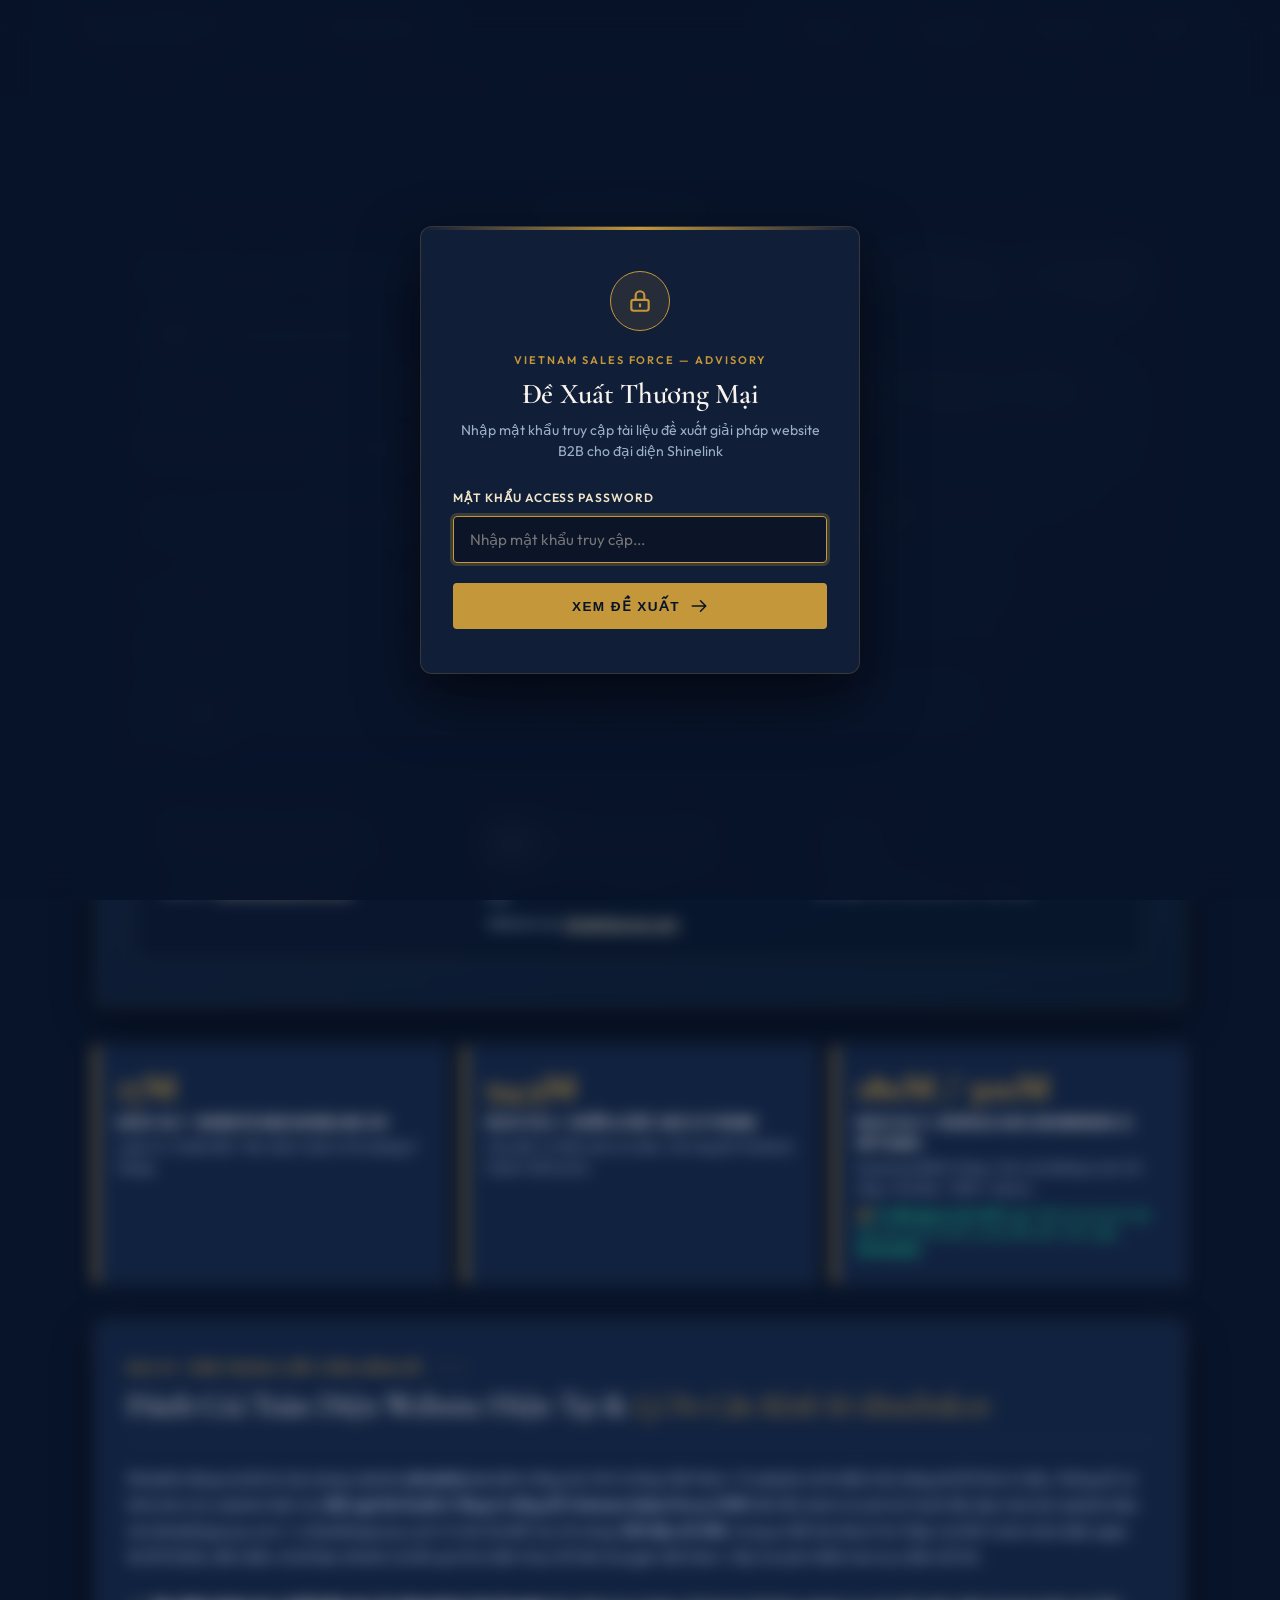
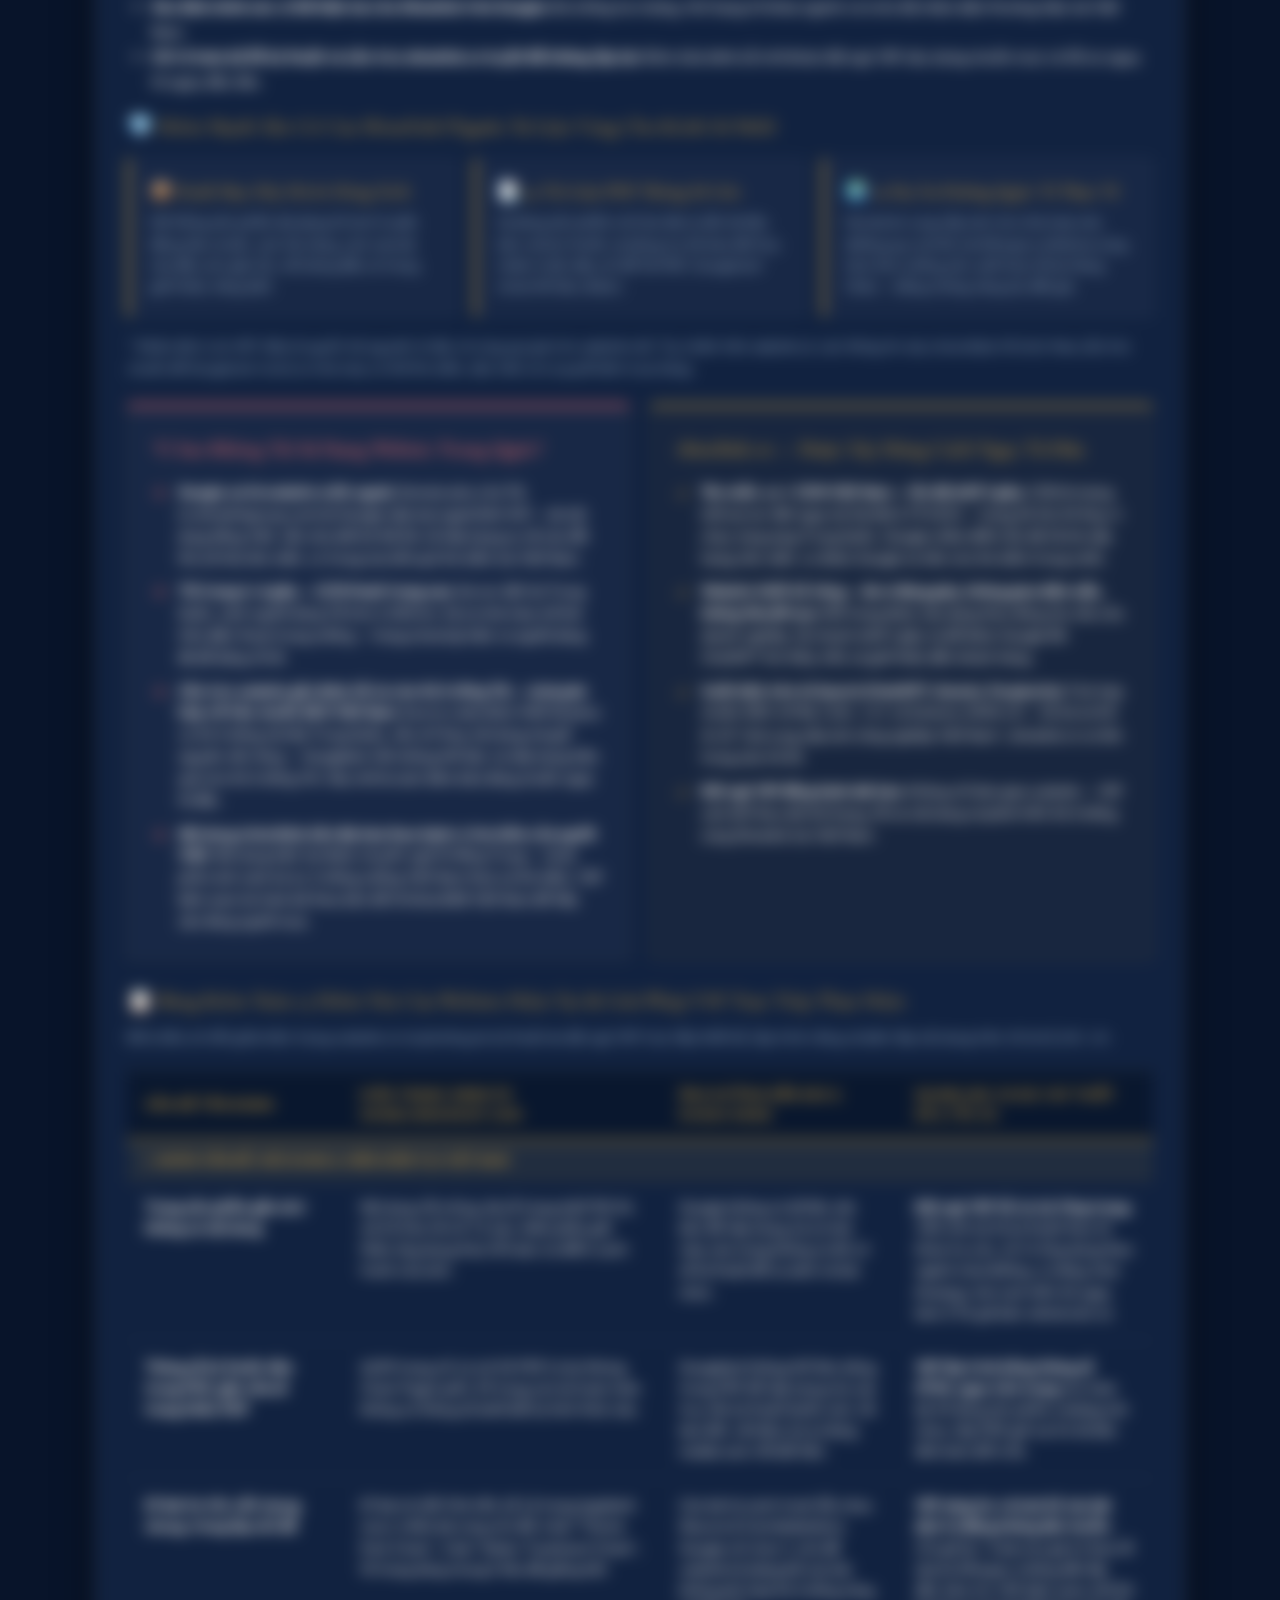
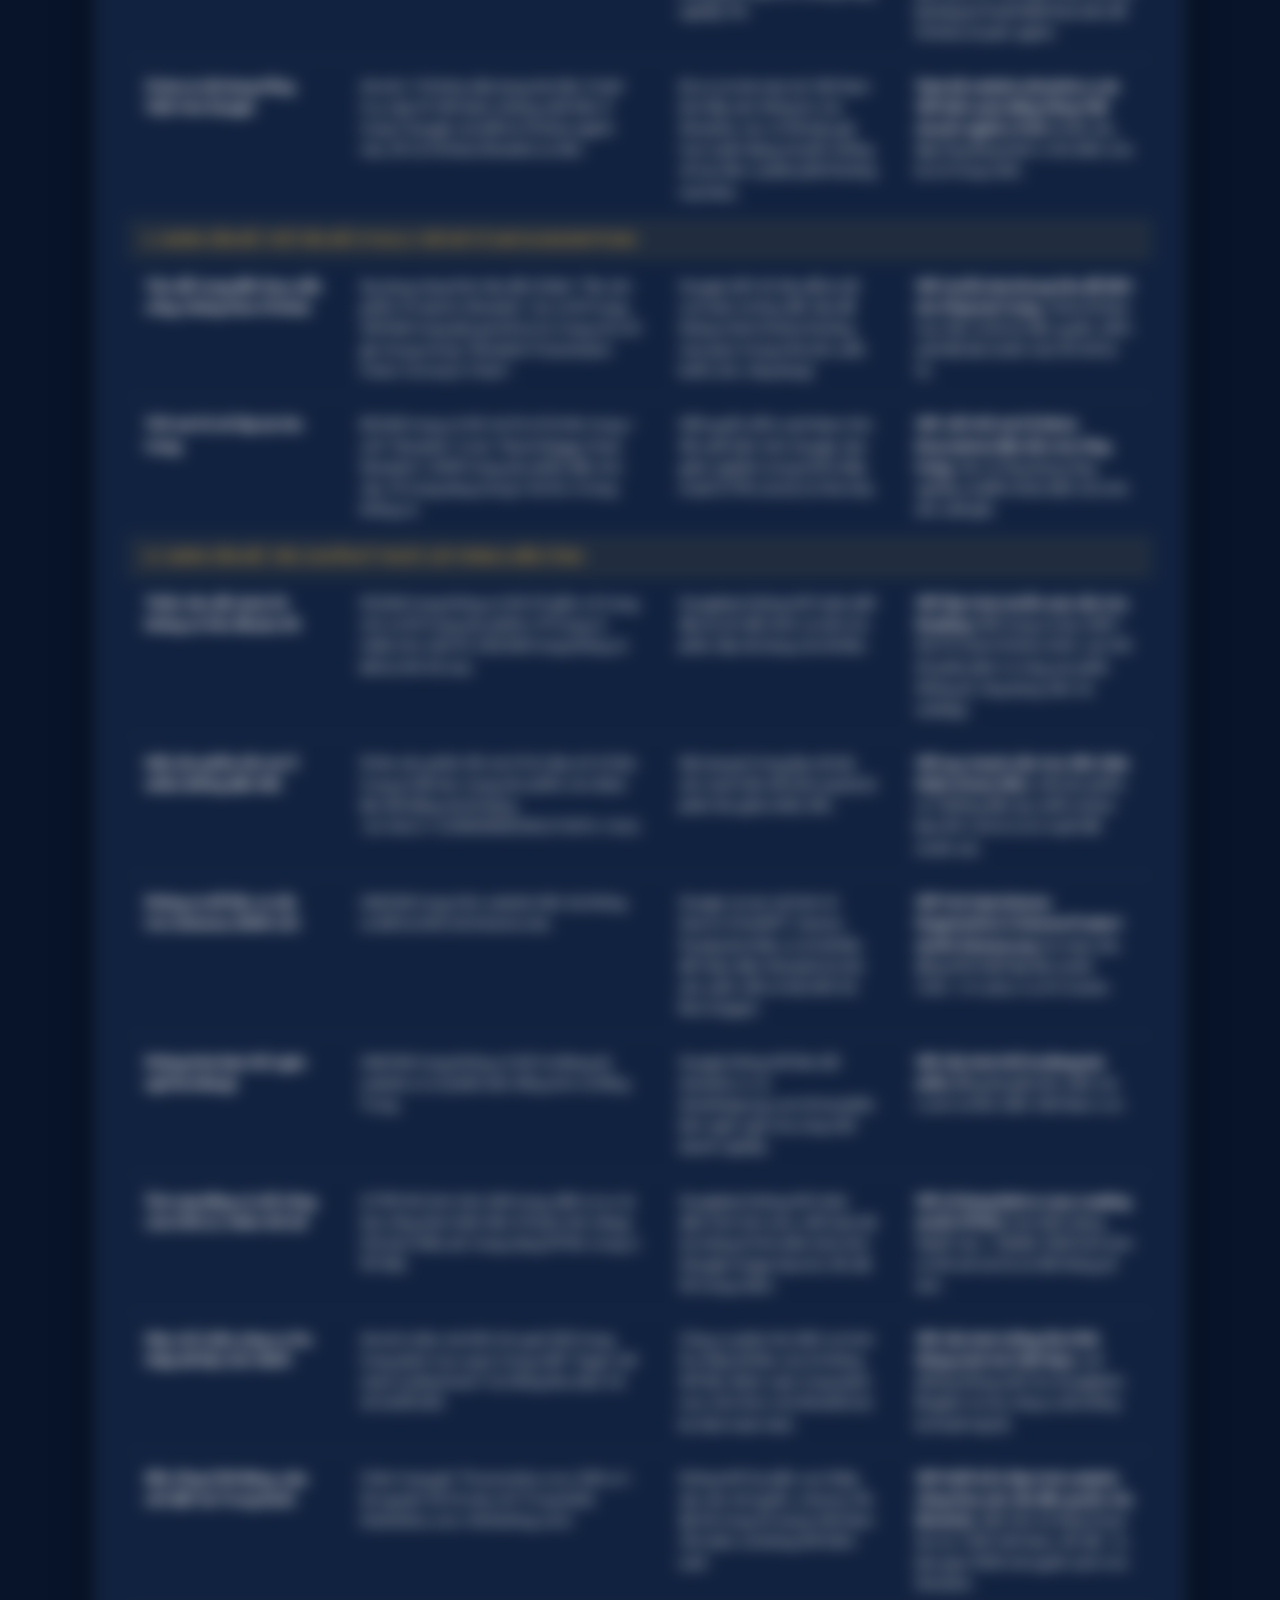
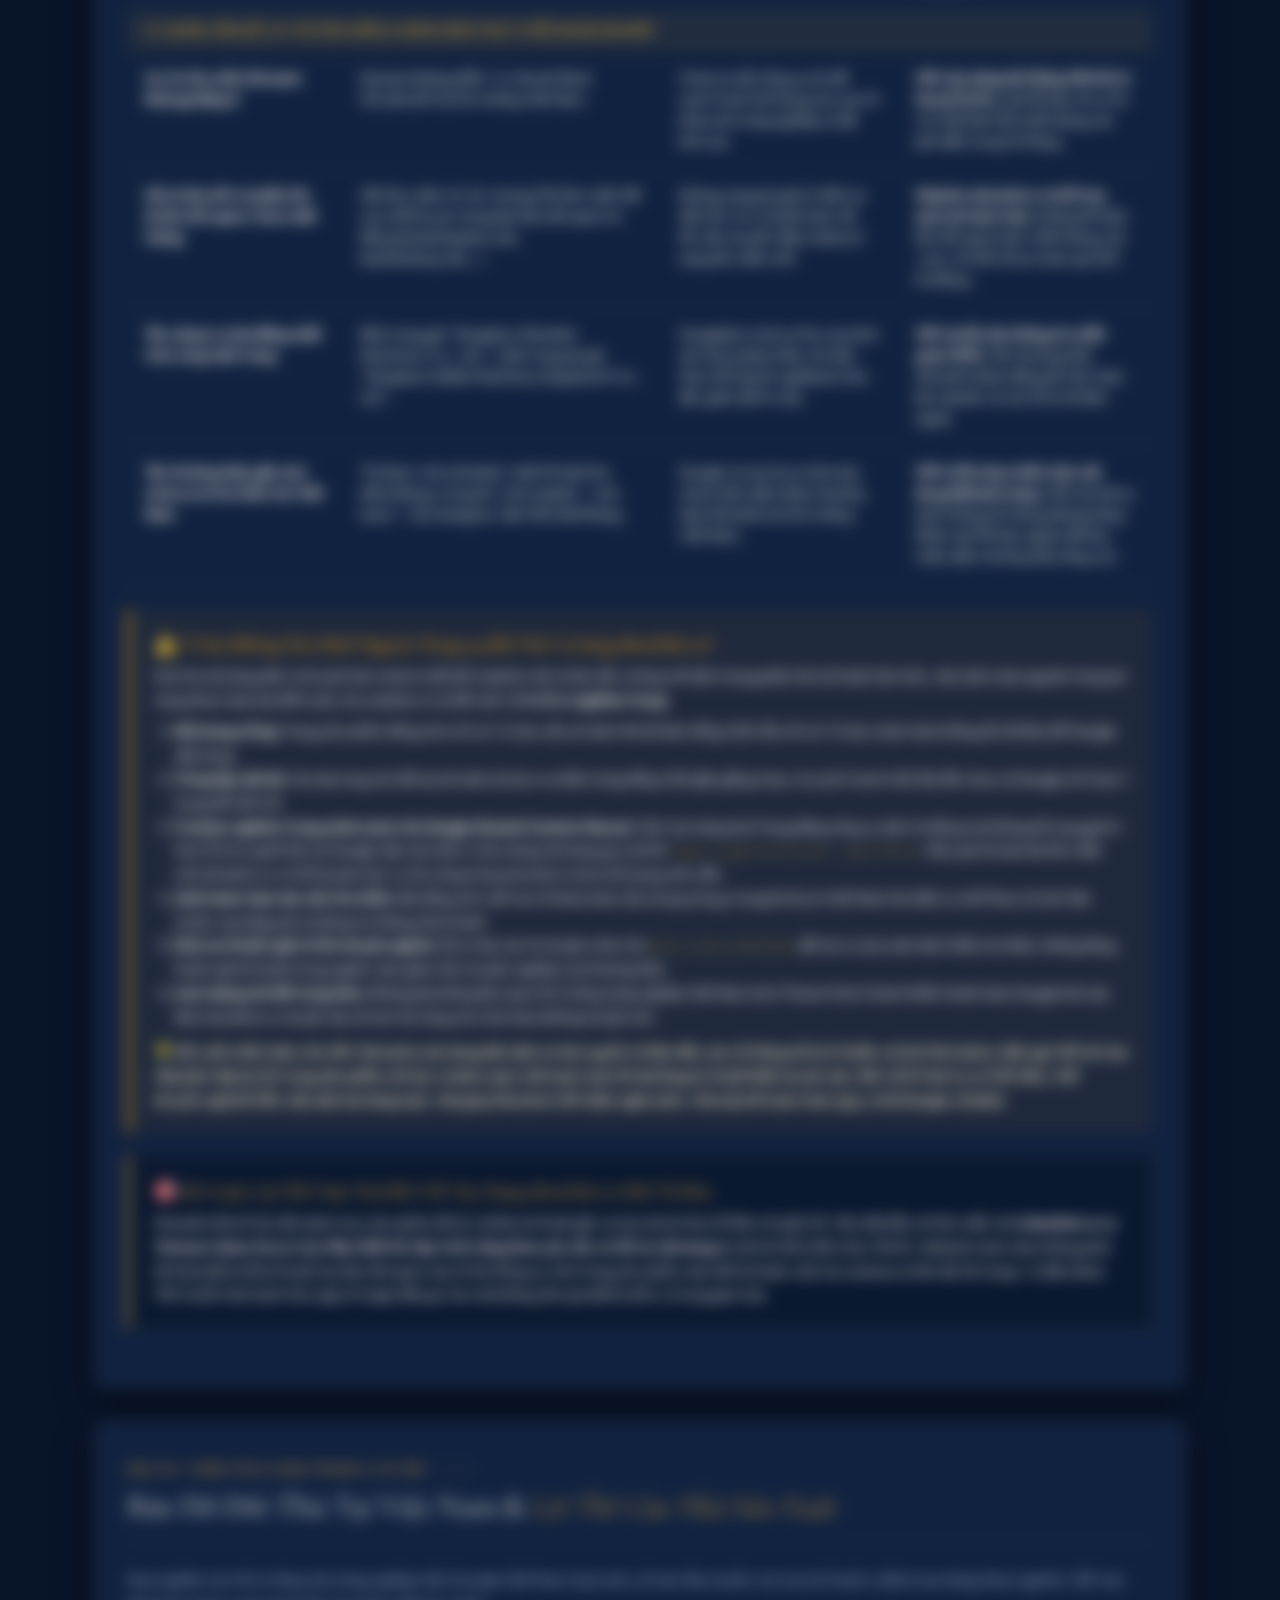
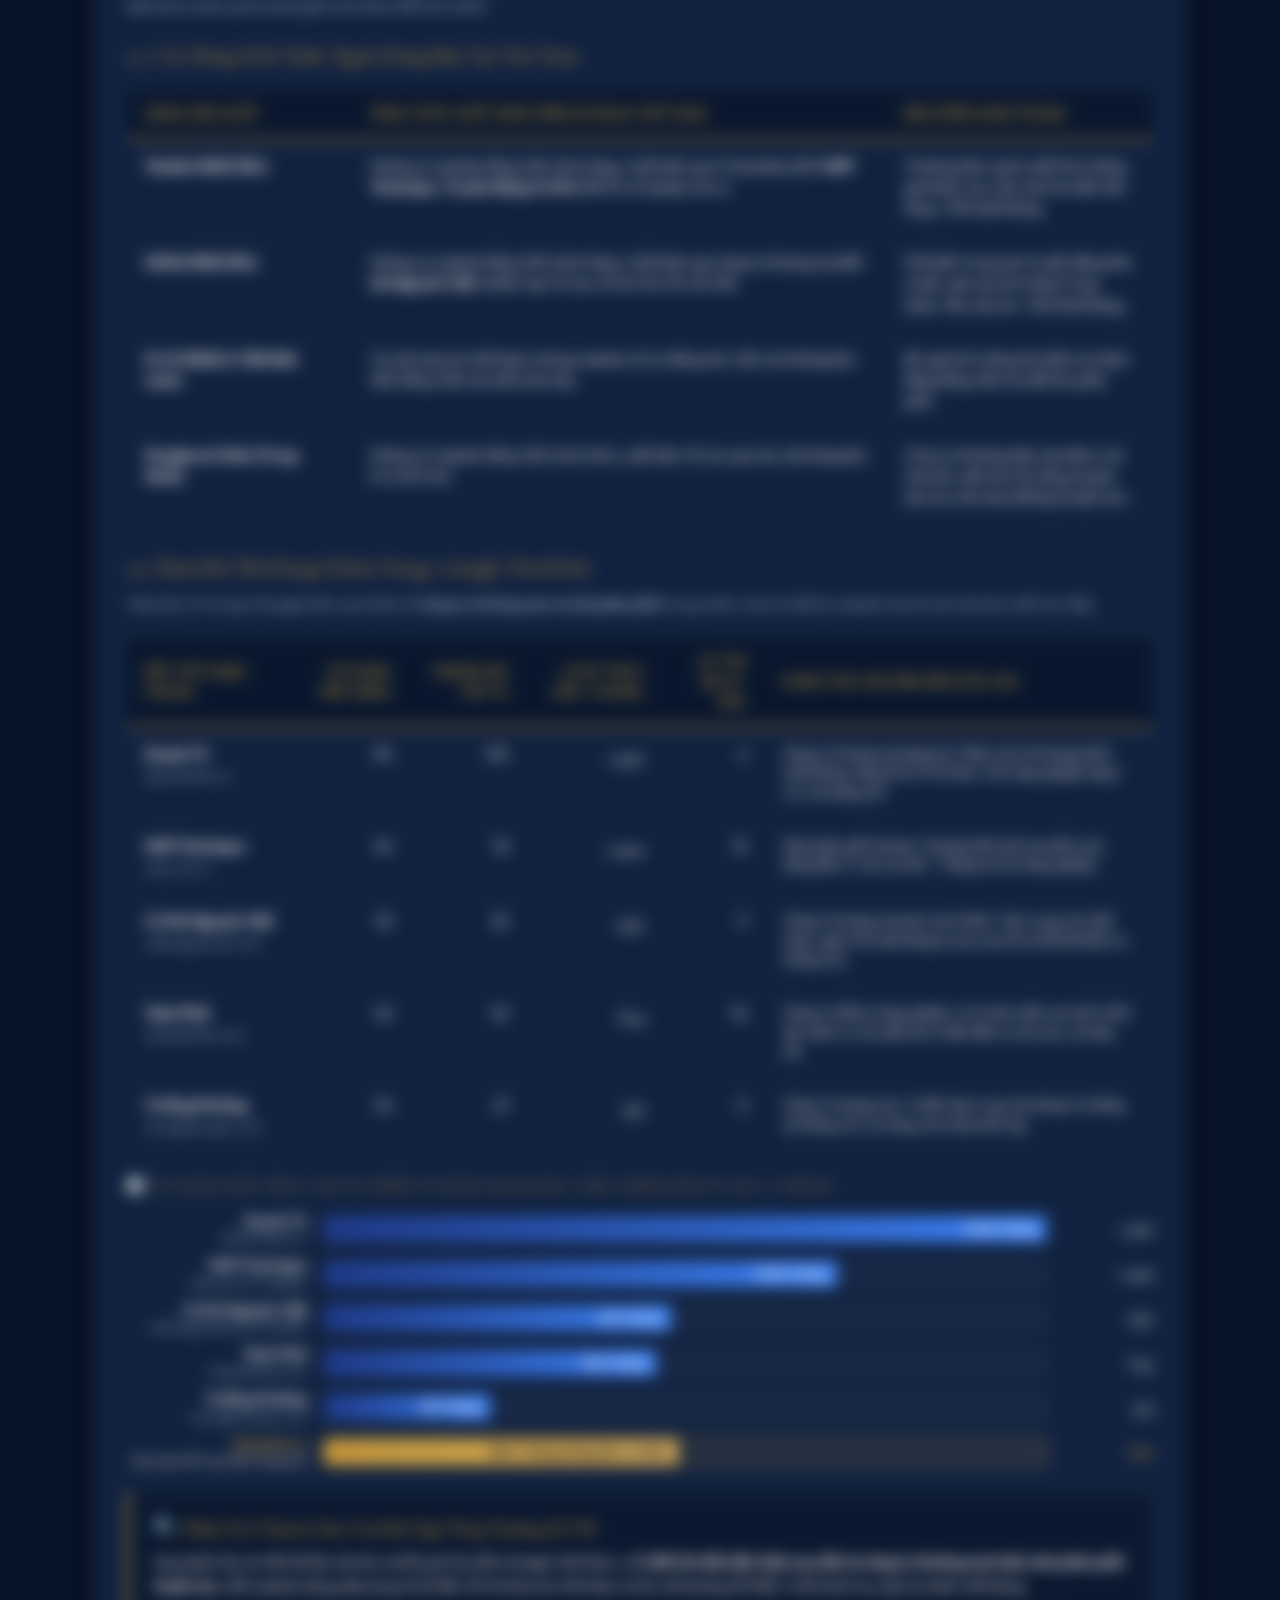
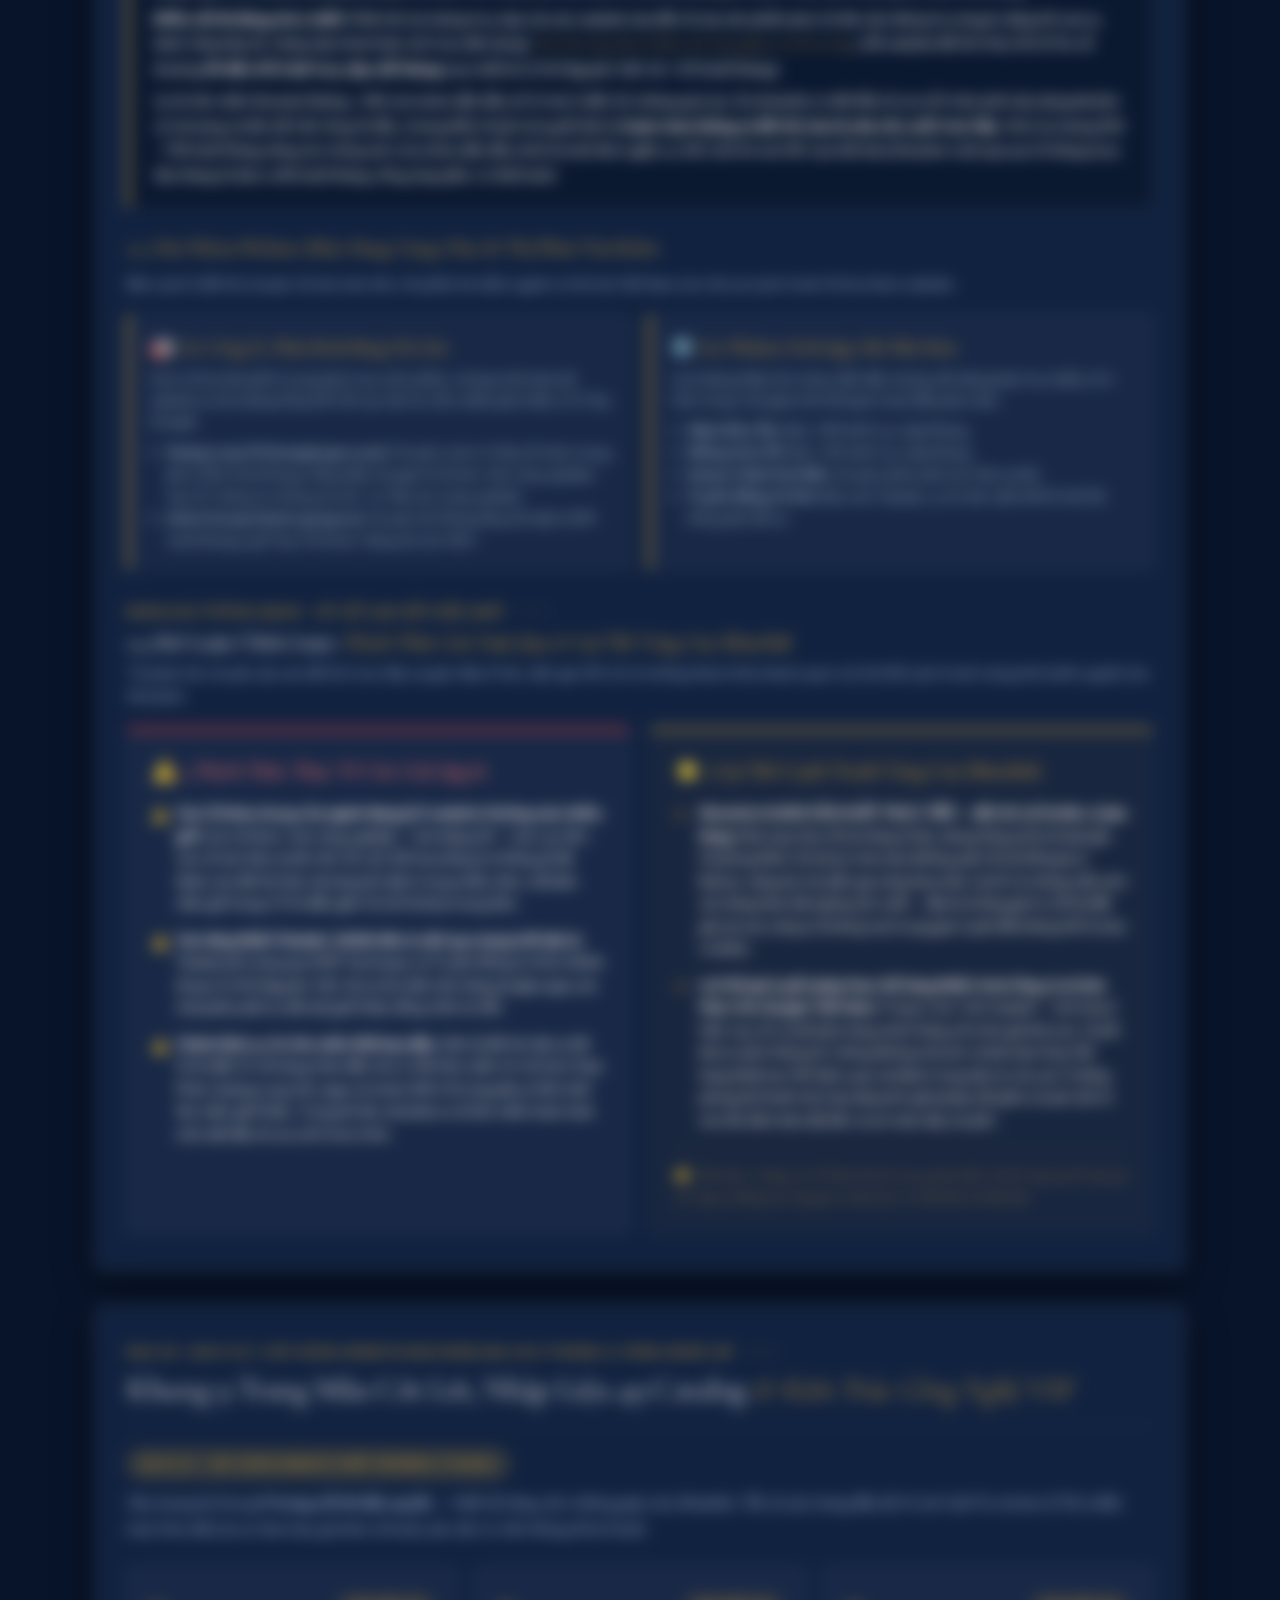
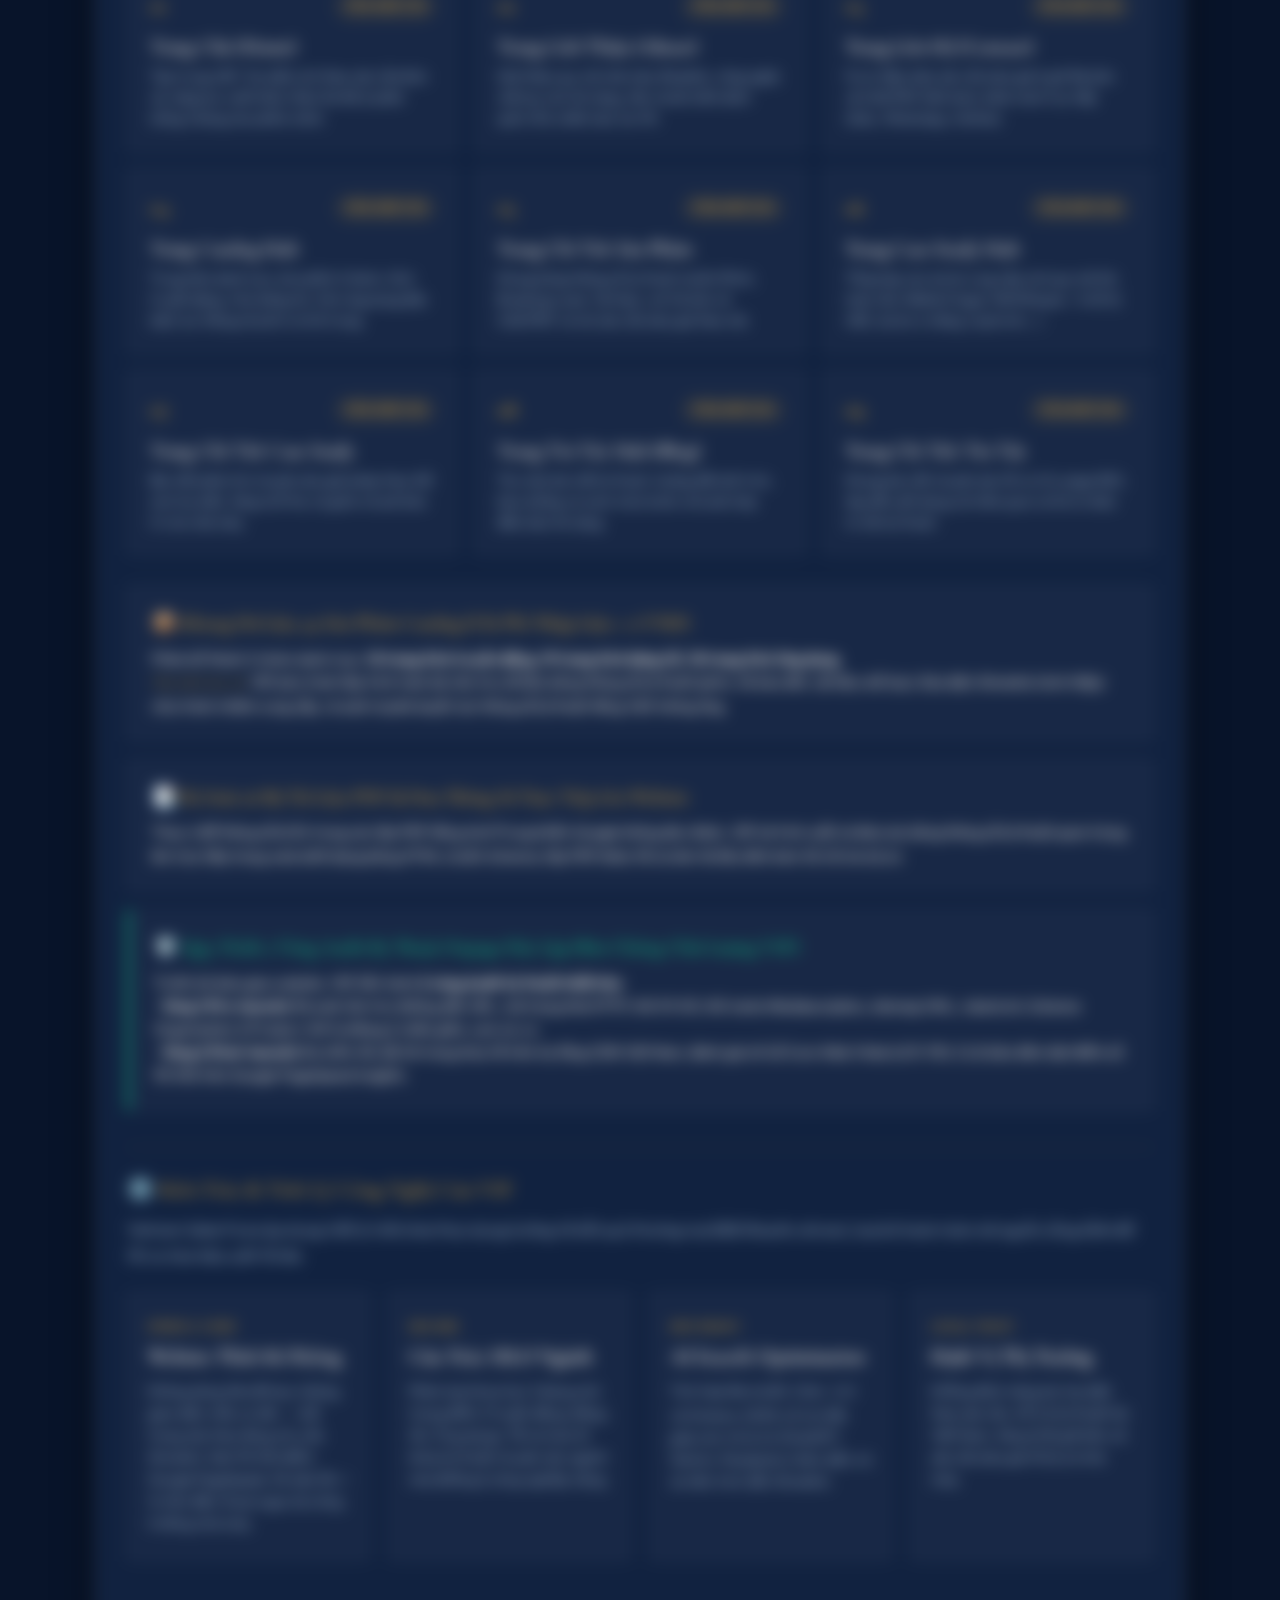
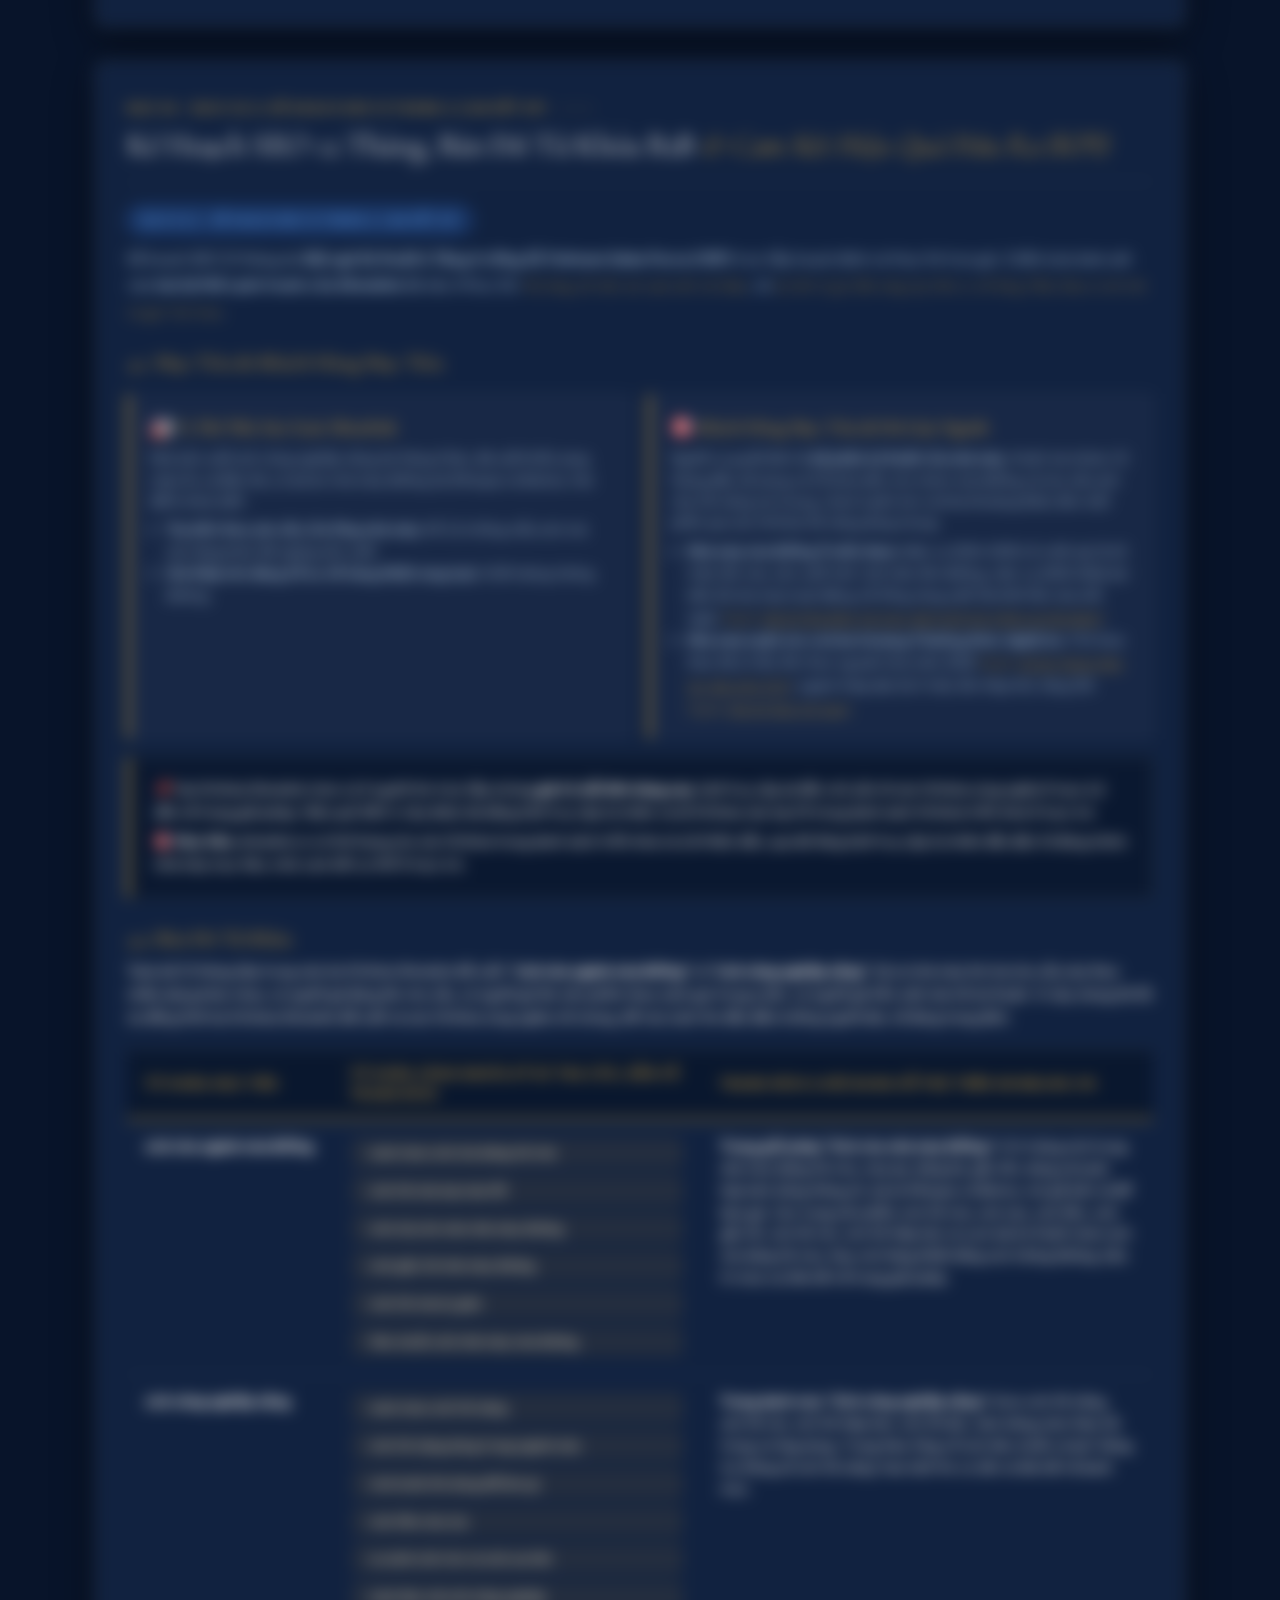
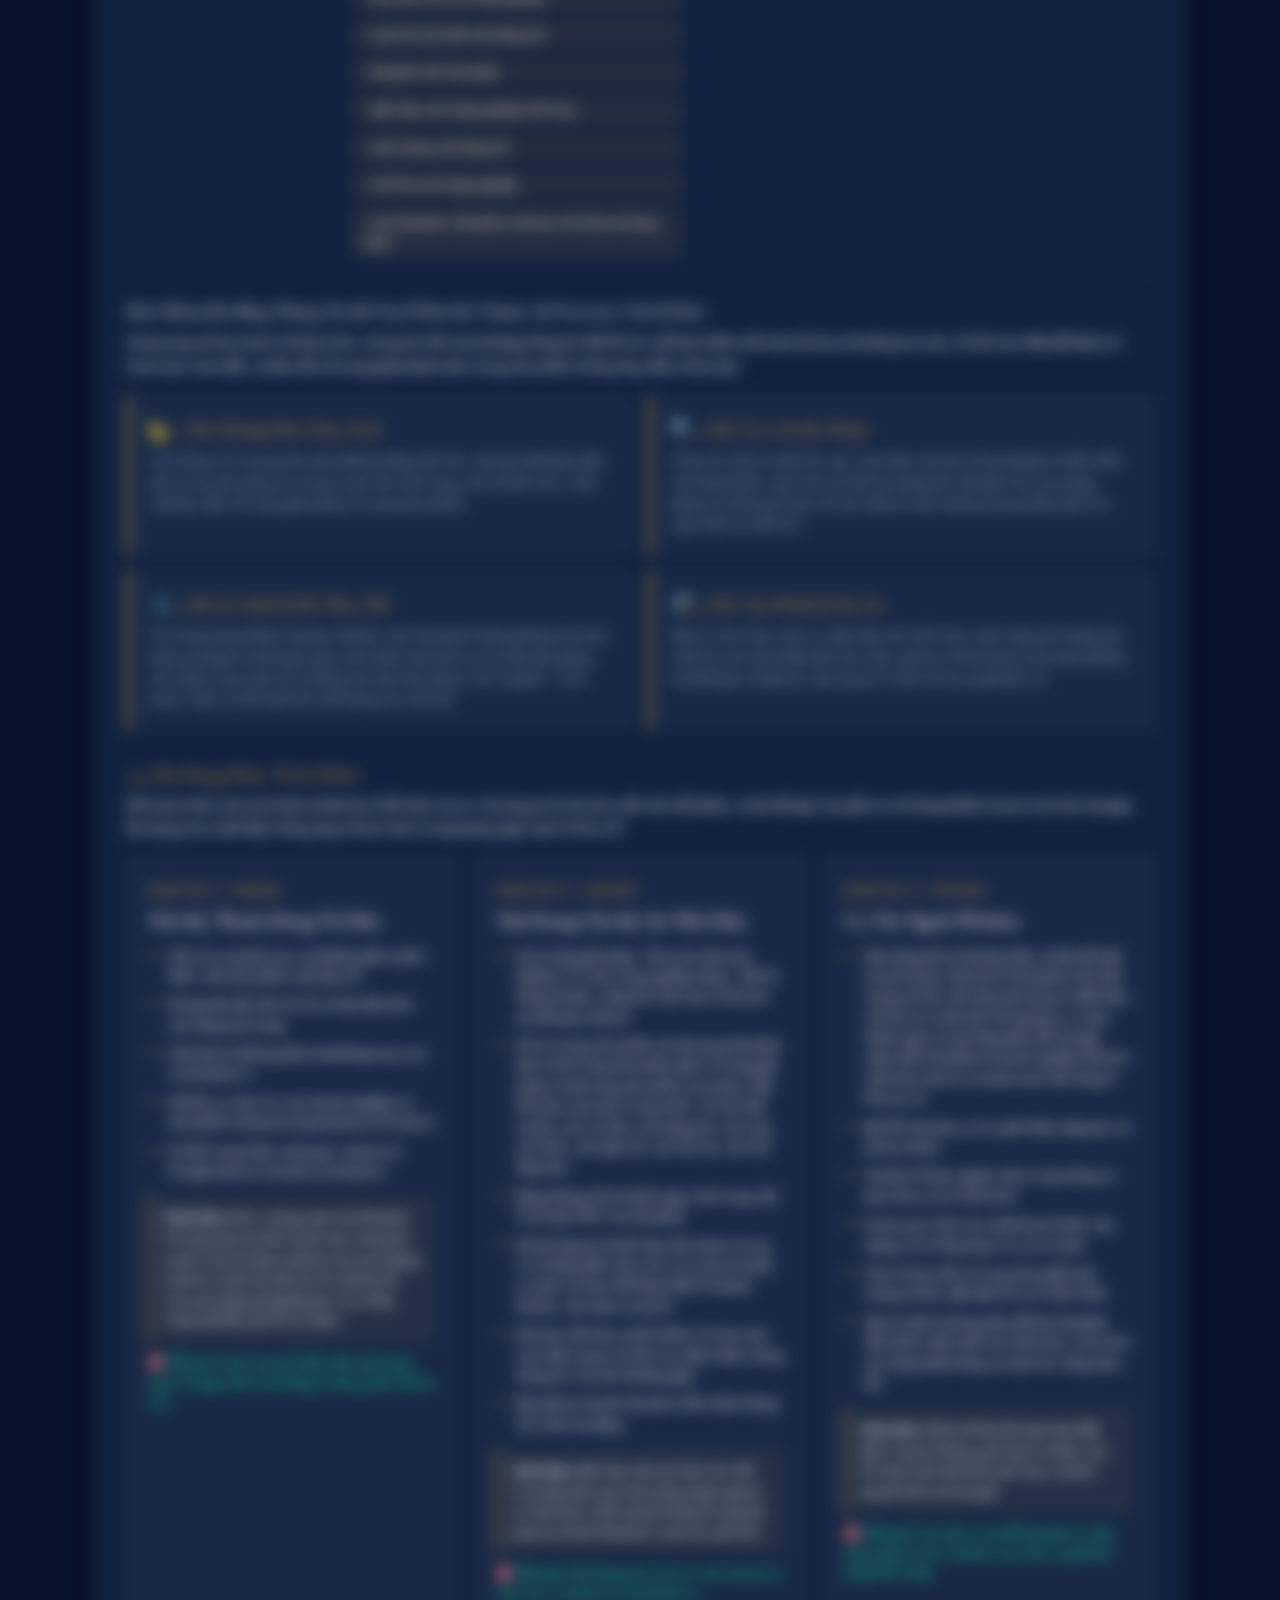
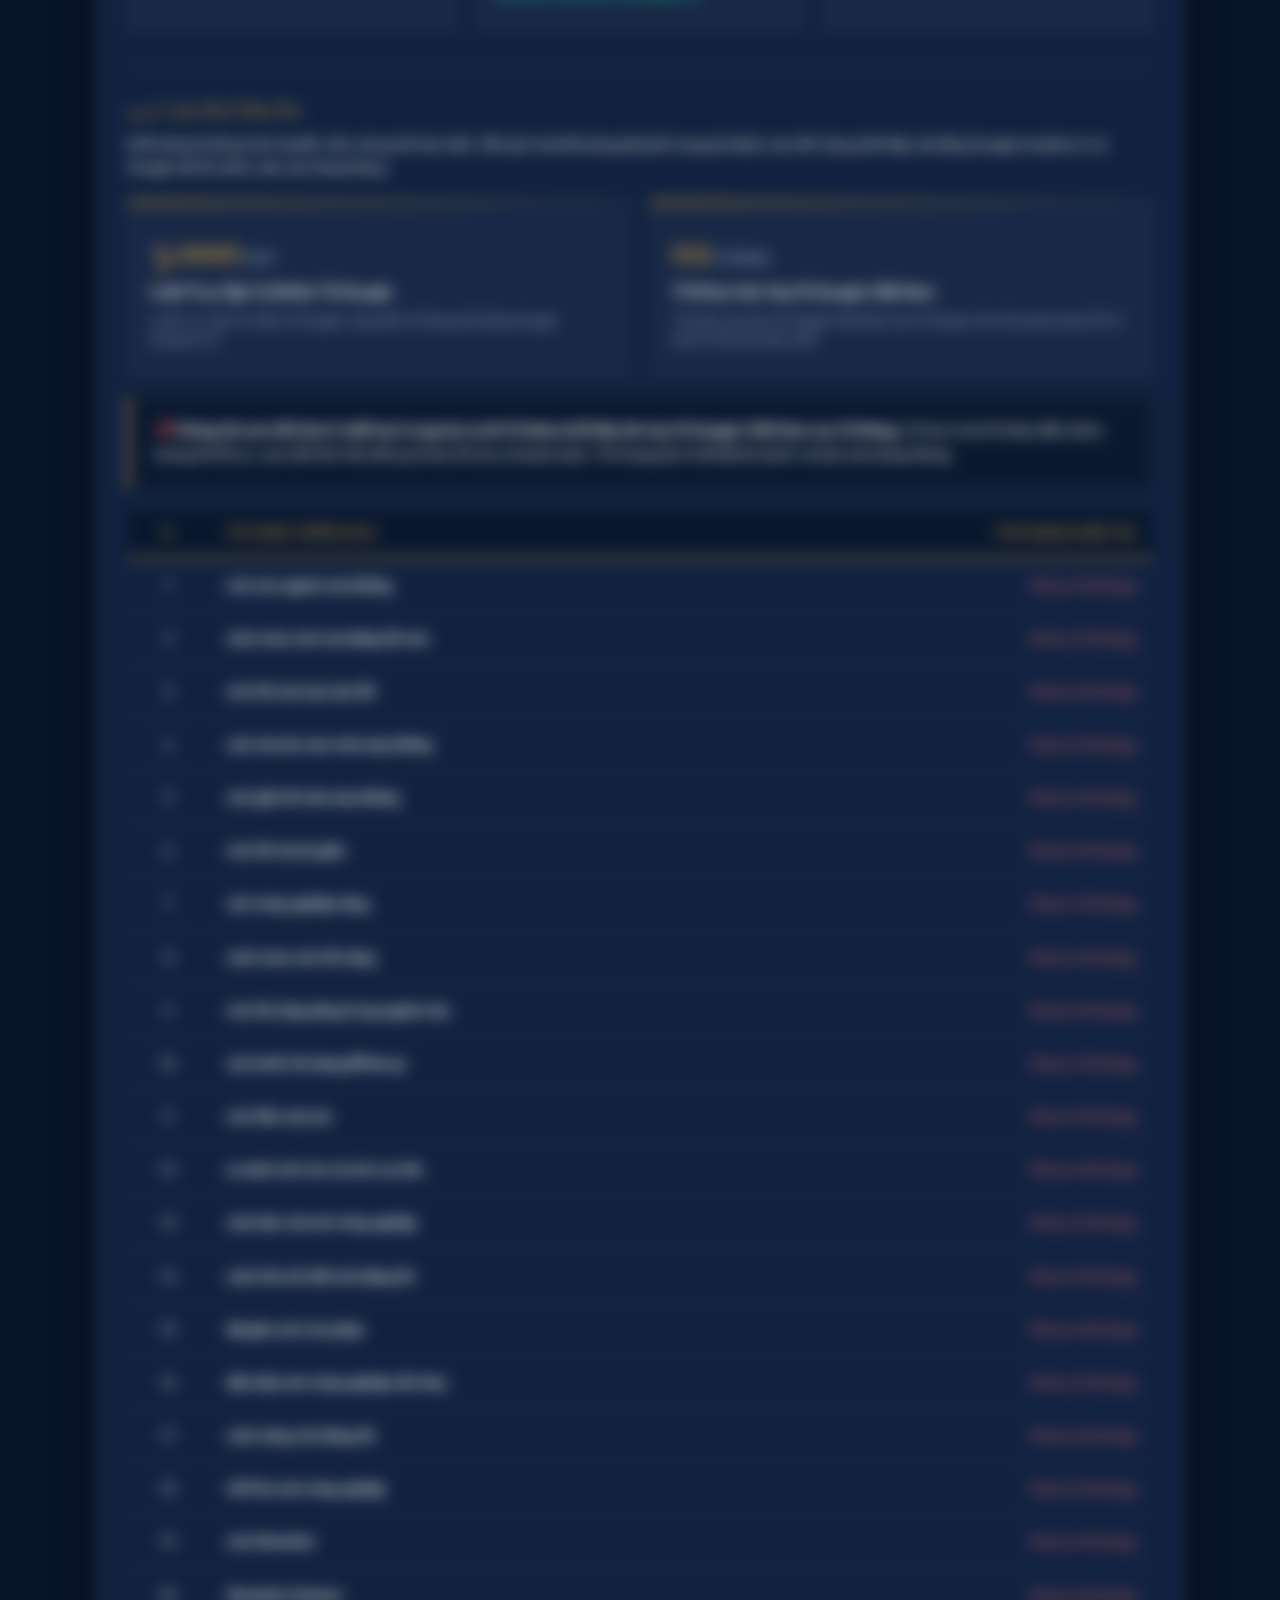
==== commit f1ef489a: "chore: update index.html structure" ====
--- a/index.html
+++ b/index.html
@@ -2615,7 +2615,8 @@
         <li><a href="#sec-case-study" class="toc-menu-link" onclick="toggleTocDrawer()"><span>06. Năng Lực VSF (Case Study)</span><span>➔</span></a></li>
         <li><a href="#sec-pricing" class="toc-menu-link" onclick="toggleTocDrawer()"><span>07. Báo Giá &amp; Điều Khoản Thanh Toán</span><span>➔</span></a></li>
         <li><a href="#sec-timeline" class="toc-menu-link" onclick="toggleTocDrawer()"><span>08. Lộ Trình Triển Khai &amp; QA</span><span>➔</span></a></li>
-        <li><a href="#sec-signoff" class="toc-menu-link" onclick="toggleTocDrawer()"><span>09. Đại Diện Trình Ký</span><span>➔</span></a></li>
+        <li><a href="#sec-appendix" class="toc-menu-link" onclick="toggleTocDrawer()"><span>09. Phụ Lục</span><span>➔</span></a></li>
+        <li><a href="#sec-signoff" class="toc-menu-link" onclick="toggleTocDrawer()"><span>10. Đại Diện Trình Ký</span><span>➔</span></a></li>
       </ul>
       <div class="toc-drawer-footer">
         <div class="toc-drawer-actions">
@@ -2702,7 +2703,8 @@
             <a href="#sec-case-study" class="toc-chip">06. Năng Lực VSF</a>
             <a href="#sec-pricing" class="toc-chip">07. Báo Giá Toàn Diện</a>
             <a href="#sec-timeline" class="toc-chip">08. Lộ Trình QA</a>
-            <a href="#sec-signoff" class="toc-chip">09. Trình Ký</a>
+            <a href="#sec-appendix" class="toc-chip">09. Phụ Lục</a>
+            <a href="#sec-signoff" class="toc-chip">10. Trình Ký</a>
           </nav>
 
           <button type="button" class="toc-scroll-btn toc-scroll-right" id="toc-scroll-right" onclick="scrollTocBar('right')" aria-label="Cuộn sang phải" title="Cuộn danh mục sang phải">
@@ -2742,7 +2744,7 @@
             </li>
             <li class="hero-service-item">
               <span class="hero-service-bullet">✦</span>
-              <span><strong>Dịch vụ 2</strong> — Chiến lược SEO &amp; Phủ sóng thực thể 12 tháng tiếp cận Phòng Kỹ thuật toàn quốc</span>
+              <span><strong>Dịch vụ 2</strong> — Kế hoạch SEO 12 tháng &amp; Cam kết KPI (xích ngành mía đường &amp; xích công nghiệp nặng)</span>
             </li>
             <li class="hero-service-item">
               <span class="hero-service-bullet">✦</span>
@@ -5735,11 +5737,240 @@
       </section>
 
       <!-- ══════════════════════════════════════════════════════════════════
-           SECTION 09: ĐẠI DIỆN TRÌNH KÝ & PHÊ DUYỆT ĐỀ XUẤT
+           SECTION 09: PHỤ LỤC
+           ══════════════════════════════════════════════════════════════════ -->
+      <section id="sec-appendix" class="section-card">
+        <div class="section-header">
+          <div class="section-label">Mục 09 • Phụ Lục</div>
+          <h2 class="section-title">Phụ Lục</h2>
+        </div>
+
+        <!-- 9.1 PHỤ LỤC A -->
+        <div style="margin-top: 10px;">
+          <h3 style="font-family: var(--font-display); font-size: 1.25rem; color: var(--gold); margin-bottom: 14px;">
+            9.1. Phụ lục A: Hồ sơ thương hiệu và liên kết nền (social entity)
+          </h3>
+
+          <p style="font-size: 0.88rem; color: var(--text-muted); line-height: 1.65; margin-bottom: 12px;">
+            <strong style="color: var(--text-main);">Đây là việc gì?</strong> Chúng tôi lập hồ sơ chính thức của Shinelink trên các mạng xã hội, nền tảng nội dung và diễn đàn kỹ thuật. Mỗi hồ sơ dùng chung một bộ thông tin thống nhất: tên thương hiệu và tên tài khoản, phần giới thiệu ngắn và dài về doanh nghiệp, email, số điện thoại, địa chỉ và điểm bản đồ, logo, ảnh bìa, năm thành lập, bộ hashtag và đường dẫn về shinelink.vn cùng các kênh mạng xã hội chính.
+          </p>
+
+          <p style="font-size: 0.88rem; color: var(--text-muted); line-height: 1.65; margin-bottom: 8px;">
+            <strong style="color: var(--text-main);">Vì sao cần làm, và làm trước?</strong> Hiện nay &ldquo;xích shinelink&rdquo; chỉ có dưới 10 lượt tìm mỗi tháng trên Google Việt Nam, trong khi &ldquo;xích tsubaki&rdquo;, &ldquo;xích kana&rdquo; hay &ldquo;xích donghua&rdquo; đều đạt khoảng 100. Nói cách khác, Shinelink chưa phải là một cái tên mà Google và người mua trong nước nhận diện. Có thể nhìn sang Toàn Phát: website này chỉ xếp hạng 40 từ khóa nhưng có uy tín tên miền 34, cao nhất trong nhóm dẫn đầu, vì được hơn 2.300 tên miền khác nhắc đến và trỏ về. Uy tín đó không đến từ nội dung tìm kiếm mà từ lớp hồ sơ và liên kết bên ngoài. Với shinelink.vn, lớp hồ sơ này mang lại ba lợi ích:
+          </p>
+
+          <ul style="margin: 6px 0 14px 20px; padding: 0; line-height: 1.65; font-size: 0.88rem; color: var(--text-muted);">
+            <li>Google có căn cứ để xác nhận shinelink.vn là website chính thức của một nhà sản xuất có thật, điều kiện cần để một tên miền mới xếp hạng ổn định.</li>
+            <li>Bộ phận kỹ thuật và mua hàng của nhà máy tìm thấy đủ bằng chứng khi tra cứu tên công ty.</li>
+            <li>Các bài PR, textlink và guest post về sau có nền để phát huy giá trị, thay vì trỏ về một tên miền chưa ai biết.</li>
+          </ul>
+
+          <p style="font-size: 0.88rem; color: var(--text-muted); line-height: 1.65; margin-bottom: 12px;">
+            <strong style="color: var(--text-main);">Các nền tảng tiêu biểu trong kho hơn 700 nền tảng chúng tôi đang triển khai</strong> (lập 300 hồ sơ, chọn theo mức phù hợp với doanh nghiệp công nghiệp):
+          </p>
+
+          <div class="table-responsive">
+            <table class="custom-table" style="font-size: 0.84rem;">
+              <thead>
+                <tr>
+                  <th style="width: 28%;">Nhóm</th>
+                  <th>Nền tảng</th>
+                </tr>
+              </thead>
+              <tbody>
+                <tr>
+                  <td><strong>Mạng xã hội và hồ sơ doanh nghiệp</strong></td>
+                  <td>LinkedIn (trang công ty), Facebook, YouTube, X, Instagram, Pinterest, Reddit, Quora, Bluesky, Flipboard, Crunchbase, About.me, Gravatar</td>
+                </tr>
+                <tr>
+                  <td><strong>Nền tảng nội dung và tài liệu</strong></td>
+                  <td>Medium, Blogger, WordPress.com, Tumblr, Substack, Google Sites, Issuu, Scribd, SlideShare, Academia.edu</td>
+                </tr>
+                <tr>
+                  <td><strong>Diễn đàn kỹ thuật và cộng đồng Việt Nam</strong></td>
+                  <td>MES Lab (meslab.org), Diễn đàn CNC Việt Nam (forum.cncprovn.com), Kết cấu (ketcau.com), Tinh tế, Webmastersun</td>
+                </tr>
+                <tr>
+                  <td><strong>Kho mã và dữ liệu kỹ thuật</strong></td>
+                  <td>GitHub, GitLab, Hugging Face (tài liệu thông số dạng mở)</td>
+                </tr>
+              </tbody>
+            </table>
+          </div>
+          <p style="font-size: 0.78rem; color: var(--text-dim); margin-top: 8px; margin-bottom: 24px; font-style: italic;">
+            * Danh sách đầy đủ gửi kèm khi triển khai; nền tảng nào thay đổi chính sách trong quá trình triển khai sẽ được thay bằng nền tảng tương đương.
+          </p>
+        </div>
+
+        <!-- 9.2 PHỤ LỤC B -->
+        <div style="margin-top: 28px;">
+          <h3 style="font-family: var(--font-display); font-size: 1.25rem; color: var(--gold); margin-bottom: 14px;">
+            9.2. Phụ lục B: Báo và website đặt bài PR, textlink, guest post
+          </h3>
+
+          <p style="font-size: 0.88rem; color: var(--text-muted); line-height: 1.65; margin-bottom: 12px;">
+            Ba hạng mục PR, textlink và guest post trong bảng ngân sách dùng ba nhóm website khác nhau. Dưới đây là các website tiêu biểu trong kho chúng tôi đang triển khai, kèm chỉ số uy tín tên miền theo Ahrefs (thang 0-100, càng cao website càng có giá trị liên kết).
+          </p>
+
+          <p style="font-size: 0.88rem; color: var(--text-muted); line-height: 1.65; margin-bottom: 10px;">
+            <strong style="color: var(--text-main);">Bài PR:</strong> bài giới thiệu năng lực sản xuất và dự án của Shinelink, đăng trên báo có chuyên mục kinh tế, doanh nghiệp hoặc xây dựng, công nghiệp; ưu tiên báo địa phương tại các tỉnh có nhà máy đường, luyện kim và khu công nghiệp. Ba mươi tên miền dưới đây đã được kiểm tra còn hoạt động ngày 19/09/2026; hai bài PR trong hợp đồng sẽ chọn ra từ danh sách này, theo ngành hàng và địa bàn nhà máy mà Shinelink nhắm tới.
+          </p>
+
+          <div class="table-responsive">
+            <table class="custom-table" style="font-size: 0.84rem;">
+              <thead>
+                <tr>
+                  <th style="width: 28%;">Nhóm</th>
+                  <th>Tên miền dự kiến triển khai</th>
+                </tr>
+              </thead>
+              <tbody>
+                <tr>
+                  <td><strong>Báo tỉnh nơi có nhà máy đường, luyện kim, khai khoáng</strong></td>
+                  <td>Báo Hà Tĩnh (baohatinh.vn, uy tín 70), Báo Thanh Hóa (baothanhhoa.vn, uy tín 61), Báo Quảng Ninh (baoquangninh.vn, uy tín 60), Báo Tuyên Quang (baotuyenquang.com.vn, uy tín 53), Báo Thái Nguyên (baothainguyen.vn, uy tín 52), Báo Phú Thọ (baophutho.vn, uy tín 46), Báo An Giang (baoangiang.com.vn, uy tín 60), Báo Vĩnh Long (baovinhlong.com.vn)</td>
+                </tr>
+                <tr>
+                  <td><strong>Báo tỉnh, thành phố có khu công nghiệp lớn</strong></td>
+                  <td>Báo Đồng Nai (baodongnai.com.vn, uy tín 66), Báo Đà Nẵng (baodanang.vn, uy tín 65), Báo Lâm Đồng (baolamdong.vn, uy tín 61), Báo Hưng Yên (baohungyen.vn, uy tín 42)</td>
+                </tr>
+                <tr>
+                  <td><strong>Báo và tạp chí kinh tế, đầu tư, công nghiệp</strong></td>
+                  <td>Kinh tế và Đầu tư (kinhtevadautu.info, uy tín 43), Đầu tư Việt Nam (dautuvietnam.com.vn, uy tín 33), Nông thôn và Phát triển (nongthonvaphattrien.vn, uy tín 42), Hàng hóa và Thương hiệu (hanghoathuonghieu.vn, uy tín 30), Tiêu dùng Việt Nam (tieudungvietnam.vn, uy tín 19), Tạp chí Việt Đức (tapchivietduc.vn, uy tín 12), Khoa học và Cuộc sống (khoahoccuocsong.com, uy tín 30), Truyền thông và Phát triển (truyenthongvaphattrien.vn, uy tín 8)</td>
+                </tr>
+                <tr>
+                  <td><strong>Báo trung ương và báo tổng hợp uy tín</strong></td>
+                  <td>Báo Biên phòng (bienphong.com.vn, uy tín 54), Xa lộ News (xaluannews.com, uy tín 70), Gia đình và Pháp luật (giadinhvaphapluat.vn, uy tín 61), Pháp luật và Cuộc sống (phapluatvacuocsong.vn, uy tín 45), Sức khỏe Việt (suckhoeviet.org.vn, uy tín 44), Sống Đẹp (songdep.com.vn, uy tín 48), Văn hóa Đời sống (vanhoadoisong.net, uy tín 37), Nhịp sống Đô thị (nhipsongdothi.info, uy tín 33), Văn hóa Thời đại (vanhoathoidai.vn, uy tín 26), Việt Nam Hương Sắc (vietnamhuongsac.vn, uy tín 17)</td>
+                </tr>
+              </tbody>
+            </table>
+          </div>
+
+          <p style="font-size: 0.88rem; color: var(--text-muted); line-height: 1.65; margin-top: 20px; margin-bottom: 10px;">
+            <strong style="color: var(--text-main);">Textlink:</strong> liên kết đặt trong bài viết trên các báo điện tử uy tín, gồm báo ngành, báo trung ương và báo địa phương tại các tỉnh có nhà máy đường, khu công nghiệp, luyện kim và khai khoáng. 27 tên miền dưới đây đã được kiểm tra còn hoạt động ngày 19/09/2026.
+          </p>
+
+          <div class="table-responsive">
+            <table class="custom-table" style="font-size: 0.84rem;">
+              <thead>
+                <tr>
+                  <th style="width: 28%;">Nhóm</th>
+                  <th>Tên miền dự kiến triển khai</th>
+                </tr>
+              </thead>
+              <tbody>
+                <tr>
+                  <td><strong>Báo ngành, báo trung ương và tạp chí kinh tế</strong></td>
+                  <td>Báo Công Thương (congthuong.vn), Báo Pháp luật Việt Nam (baophapluat.vn), Báo Công lý (congly.vn), Giáo dục và Thời đại (giaoducthoidai.vn), An ninh Thủ đô (anninhthudo.vn), Doanh nghiệp và Hội nhập (doanhnghiephoinhap.vn), Người Đô Thị (nguoidothi.net.vn), Giao thông Hà Nội (Kinh tế và Đô thị) (giaothonghanoi.kinhtedothi.vn), Phụ nữ và Gia đình (phunuvagiadinh.vn)</td>
+                </tr>
+                <tr>
+                  <td><strong>Báo tỉnh nơi có nhà máy đường, luyện kim, khai khoáng</strong></td>
+                  <td>Báo Thanh Hóa (baothanhhoa.vn), Báo Thái Nguyên (baothainguyen.vn), Báo Gia Lai (baogialai.com.vn), Báo Tây Ninh (baotayninh.vn), Báo Lào Cai (baolaocai.vn), Báo Lạng Sơn (baolangson.vn), Báo Tuyên Quang (baohagiang.vn), Truyền hình Nghệ An (truyenhinhnghean.vn), Báo An Giang (baoangiang.com.vn)</td>
+                </tr>
+                <tr>
+                  <td><strong>Báo tỉnh, thành phố có khu công nghiệp lớn</strong></td>
+                  <td>Báo Đồng Nai (baodongnai.com.vn), Báo Đà Nẵng (baodanang.vn), Báo Cần Thơ (baocantho.com.vn), Báo Long An (baolongan.vn), Báo Cà Mau (baocamau.vn), Báo Huế ngày nay (huengaynay.vn), Báo Bà Rịa - Vũng Tàu (baobariavungtau.com.vn)</td>
+                </tr>
+                <tr>
+                  <td><strong>Trang tin và cộng đồng chuyên ngành</strong></td>
+                  <td>Home.vn (home.vn), VnReview (vnreview.vn)</td>
+                </tr>
+              </tbody>
+            </table>
+          </div>
+
+          <p style="font-size: 0.88rem; color: var(--text-muted); line-height: 1.65; margin-top: 20px; margin-bottom: 10px;">
+            <strong style="color: var(--text-main);">Guest post:</strong> bài viết riêng đăng trên các website kỹ thuật, xây dựng, vận tải và tin tổng hợp có uy tín, liên kết đặt trong ngữ cảnh bài. 19 tên miền dưới đây đã được kiểm tra còn hoạt động ngày 19/09/2026.
+          </p>
+
+          <div class="table-responsive">
+            <table class="custom-table" style="font-size: 0.84rem;">
+              <thead>
+                <tr>
+                  <th style="width: 28%;">Nhóm</th>
+                  <th>Tên miền dự kiến triển khai</th>
+                </tr>
+              </thead>
+              <tbody>
+                <tr>
+                  <td><strong>Kỹ thuật, xây dựng, công nghiệp</strong></td>
+                  <td>xaydunghtd.com (sơn epoxy nhà xưởng), trambetongtuoi.com (bê tông, vật liệu), ecci.com.vn (thiết bị, công nghiệp), phongvuarc.com (kiến trúc, xây dựng), thietkemyb.com.vn (thiết kế kỹ thuật)</td>
+                </tr>
+                <tr>
+                  <td><strong>Vận tải, xe cộ, nông nghiệp</strong></td>
+                  <td>busvietnam.net (vận tải), megacar.com.vn (ô tô, xe cộ), dangkiem5006v.com.vn (đăng kiểm ô tô), gianongsan.org (nông sản, giá cả thị trường)</td>
+                </tr>
+                <tr>
+                  <td><strong>Tin tổng hợp và đánh giá có uy tín</strong></td>
+                  <td>truongthinh.info, techvui.com, giavangnhanh.com, congtythienlong.com, hoacanhquangvy.com, megatop.vn, bestnhat.com, congngheaz.com, topreview.vn, tindichvu.com</td>
+                </tr>
+              </tbody>
+            </table>
+          </div>
+
+          <p style="font-size: 0.78rem; color: var(--text-dim); margin-top: 8px; margin-bottom: 24px; font-style: italic;">
+            * Ba danh sách trên là kho địa chỉ chúng tôi đang triển khai được, không phải số lượng sẽ đăng. Số bài và số liên kết thực tế theo bảng ngân sách ở mục 4 và mục 7 được chọn ra từ các danh sách này, ưu tiên báo phù hợp với ngành và địa bàn nhà máy của khách hàng mục tiêu. Nếu đến lúc triển khai một địa chỉ ngưng nhận bài, ngừng hoạt động hoặc đổi chính sách biên tập, chúng tôi chọn địa chỉ khác trong danh sách và ghi rõ trong báo cáo tháng đó.
+          </p>
+        </div>
+
+        <!-- 9.3 PHỤ LỤC C -->
+        <div style="margin-top: 28px;">
+          <h3 style="font-family: var(--font-display); font-size: 1.25rem; color: var(--gold); margin-bottom: 14px;">
+            9.3. Phụ lục C: Nguồn số liệu
+          </h3>
+
+          <div class="table-responsive">
+            <table class="custom-table" style="font-size: 0.84rem;">
+              <thead>
+                <tr>
+                  <th style="width: 32%;">Số liệu</th>
+                  <th>Nguồn và thời điểm</th>
+                </tr>
+              </thead>
+              <tbody>
+                <tr>
+                  <td><strong>Lượt tìm kiếm của từ khóa</strong></td>
+                  <td>Google Keyword Planner, thị trường Việt Nam, kỳ 09/2025 đến 08/2026, xuất ngày 16/09/2026</td>
+                </tr>
+                <tr>
+                  <td><strong>Uy tín tên miền, liên kết và lượt truy cập của đối thủ</strong></td>
+                  <td>Ahrefs, thị trường Việt Nam, ngày 16/09/2026</td>
+                </tr>
+                <tr>
+                  <td><strong>Website đang ở trang một Google tìm kiếm</strong></td>
+                  <td>Kiểm tra trực tiếp trên Google Việt Nam ngày 16/09/2026 với các từ khóa trọng tâm của ngành</td>
+                </tr>
+                <tr>
+                  <td><strong>Hiện trạng website shinelinkgroup.com</strong></td>
+                  <td>Thu thập sơ đồ site và mã nguồn 250 trang ngày 16/09/2026</td>
+                </tr>
+                <tr>
+                  <td><strong>Sản lượng ngành mía đường</strong></td>
+                  <td><a href="https://www.vienmiaduong.vn/vi/detailkhoa.php?idTin=3502" target="_blank" rel="noopener" style="color: var(--gold); text-decoration: underline;">Hiệp hội Mía đường Việt Nam, dẫn lại bởi Viện Nghiên cứu Mía đường</a></td>
+                </tr>
+                <tr>
+                  <td><strong>Sản lượng ngành than</strong></td>
+                  <td><a href="https://sct.dongnai.gov.vn/vi/news/Dien-nang/san-xuat-tieu-thu-than-nam-2025-vuot-ke-hoach-52280.html" target="_blank" rel="noopener" style="color: var(--gold); text-decoration: underline;">Sở Công Thương Đồng Nai, dẫn số liệu TKV</a></td>
+                </tr>
+                <tr>
+                  <td><strong>Sản lượng ngành thép</strong></td>
+                  <td><a href="https://vsa.com.vn/nganh-thep-viet-nam-nhin-lai-2025-trien-vong-2026/" target="_blank" rel="noopener" style="color: var(--gold); text-decoration: underline;">Hiệp hội Thép Việt Nam</a></td>
+                </tr>
+                <tr>
+                  <td><strong>Chính sách của Google về nội dung tạo hàng loạt</strong></td>
+                  <td><a href="https://developers.google.com/search/docs/essentials/spam-policies" target="_blank" rel="noopener" style="color: var(--gold); text-decoration: underline;">Google Search Central, Spam policies</a></td>
+                </tr>
+              </tbody>
+            </table>
+          </div>
+        </div>
+      </section>
+
+      <!-- ══════════════════════════════════════════════════════════════════
+           SECTION 10: ĐẠI DIỆN TRÌNH KÝ & PHÊ DUYỆT ĐỀ XUẤT
            ══════════════════════════════════════════════════════════════════ -->
       <section id="sec-signoff" class="section-card">
         <div class="section-header">
-          <div class="section-label">Mục 09 • Xác Nhận &amp; Trình Ký Thỏa Thuận</div>
+          <div class="section-label">Mục 10 • Xác Nhận &amp; Trình Ký Thỏa Thuận</div>
           <h2 class="section-title">Đại Diện Xác Nhận &amp; <em>Ký Thỏa Thuận Triển Khai</em></h2>
         </div>
 
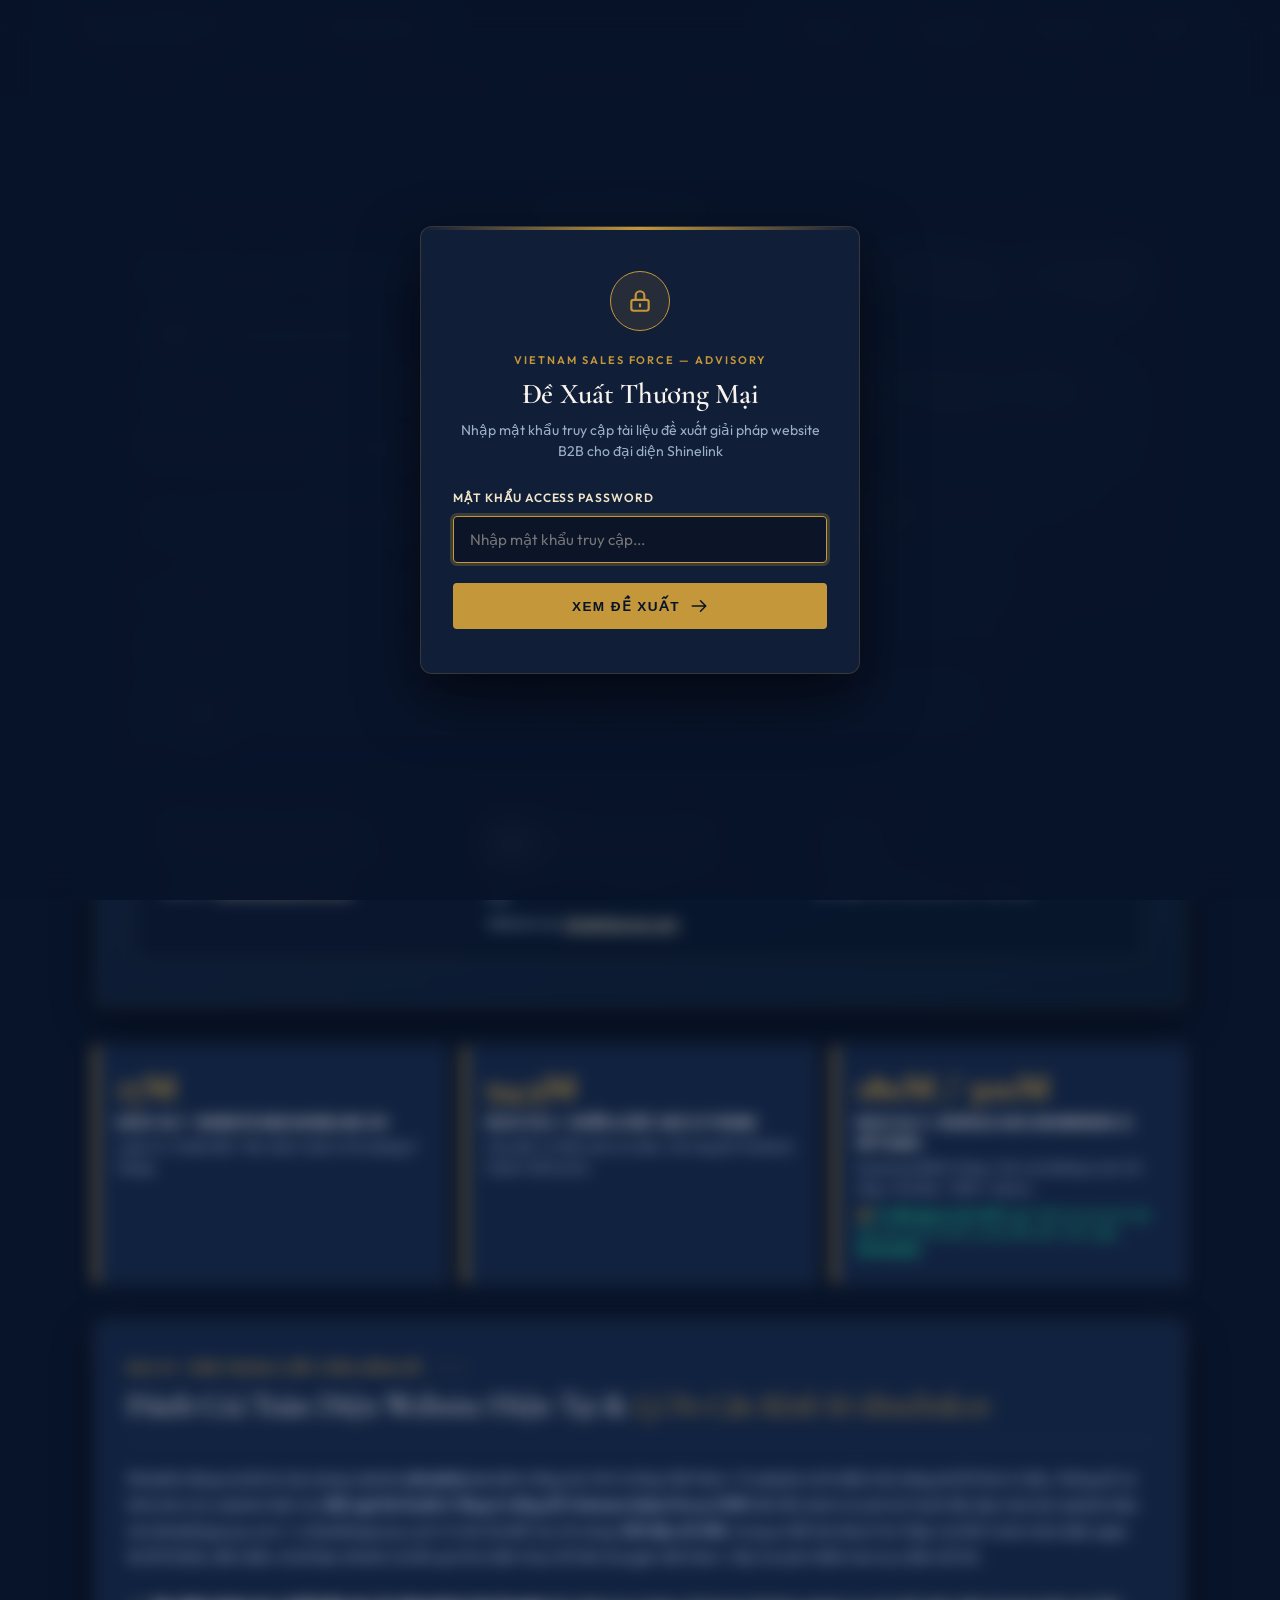
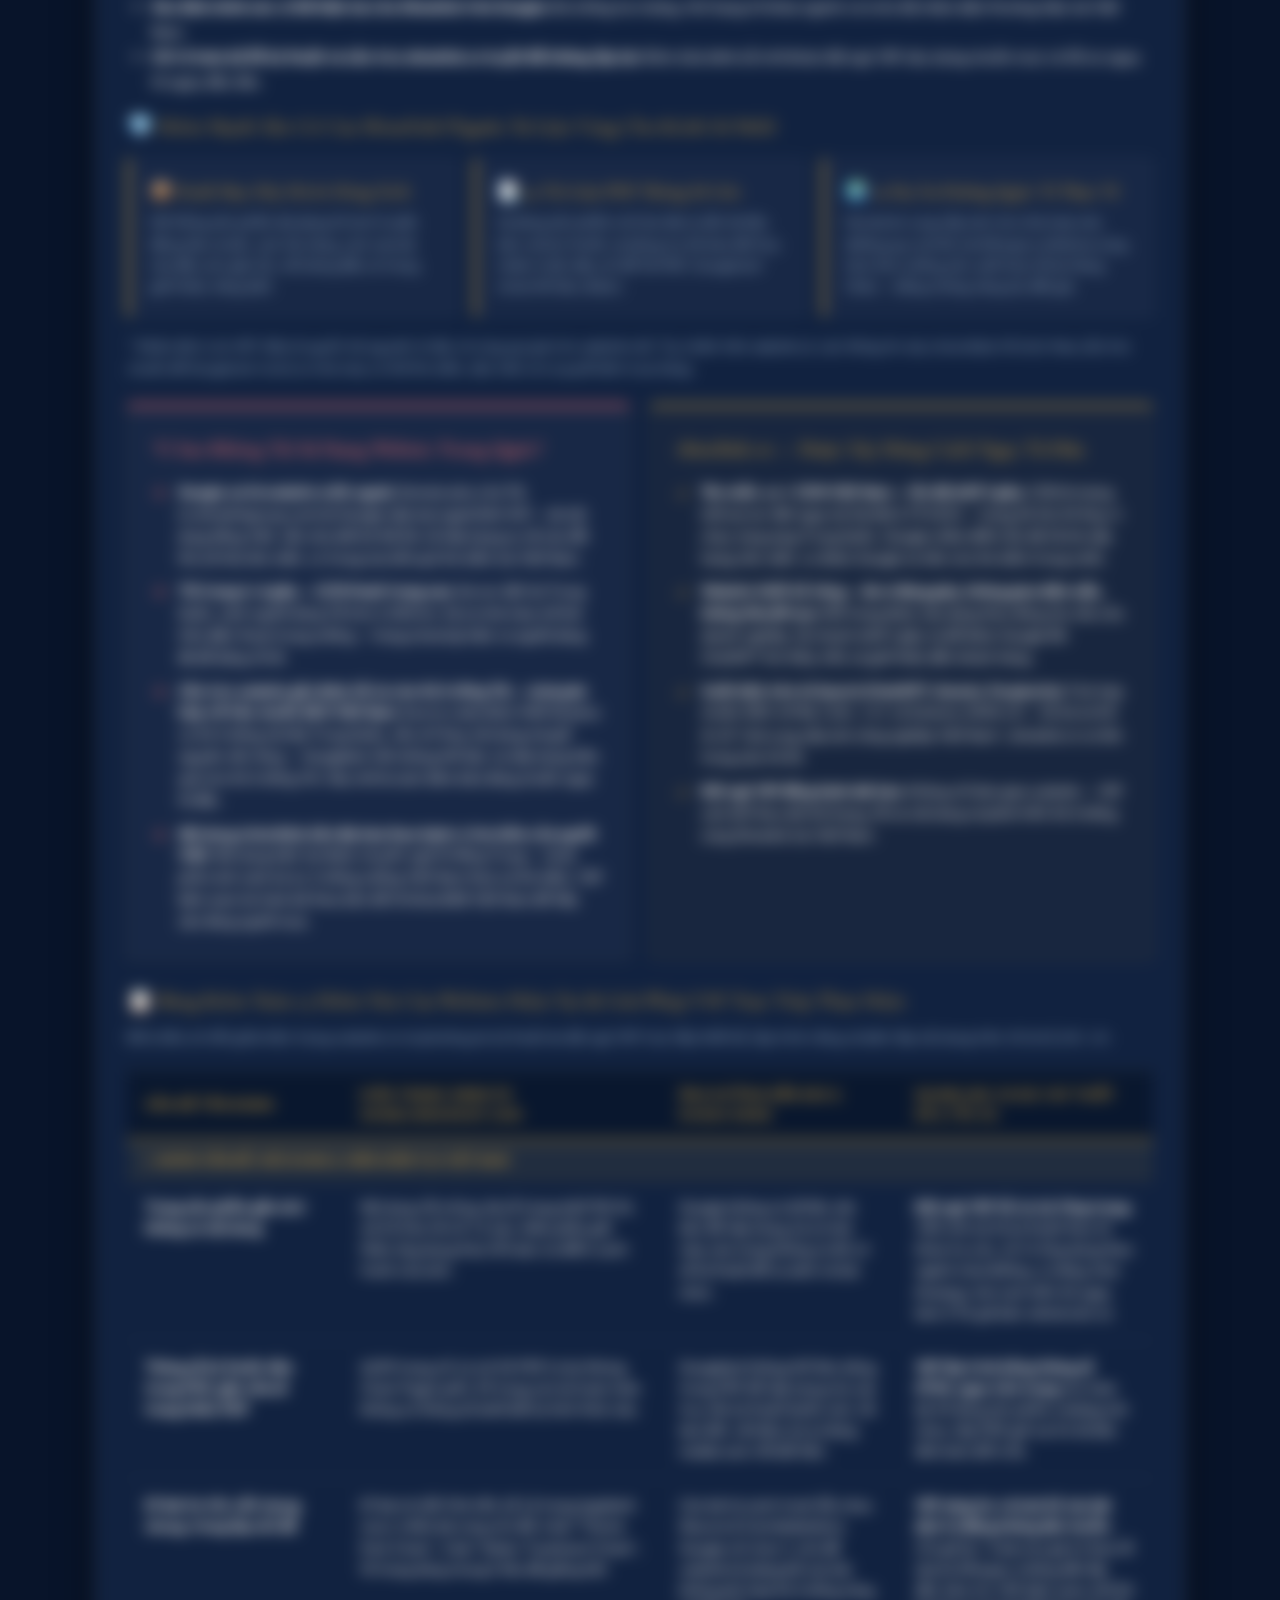
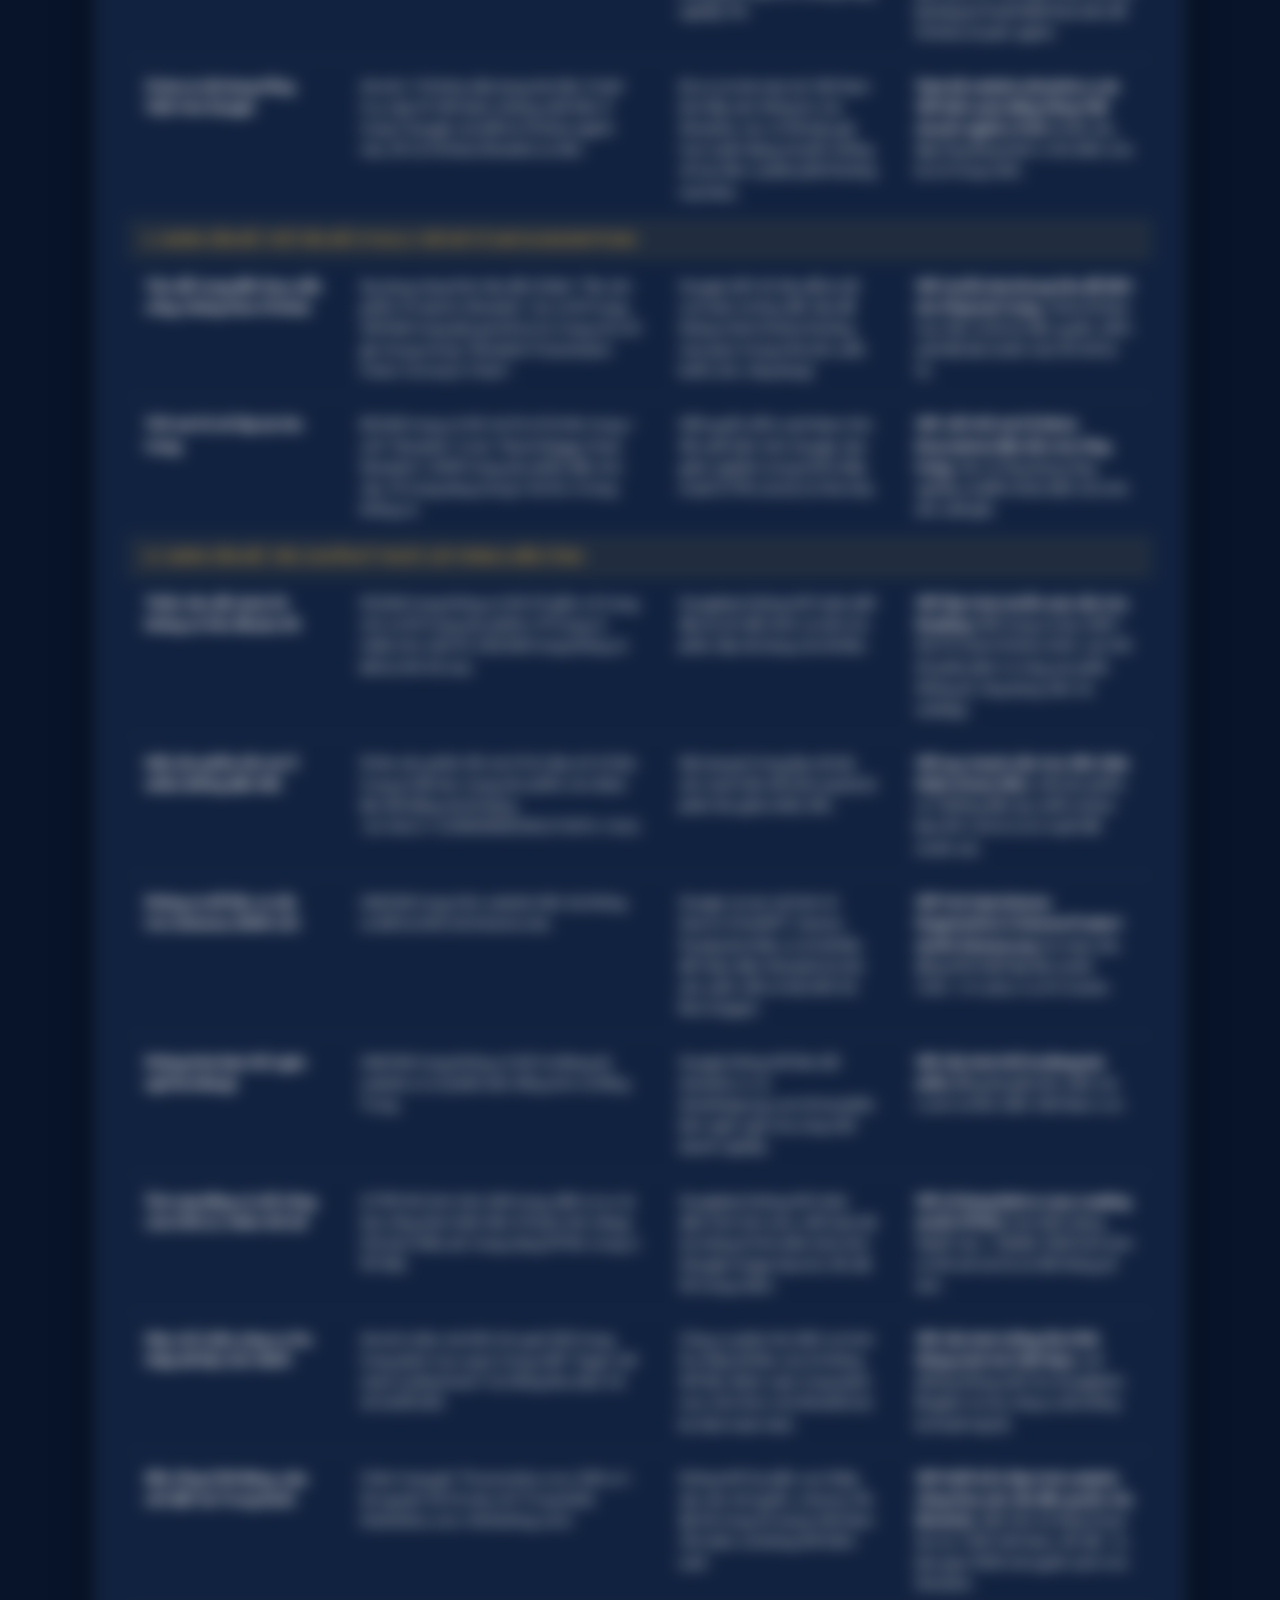
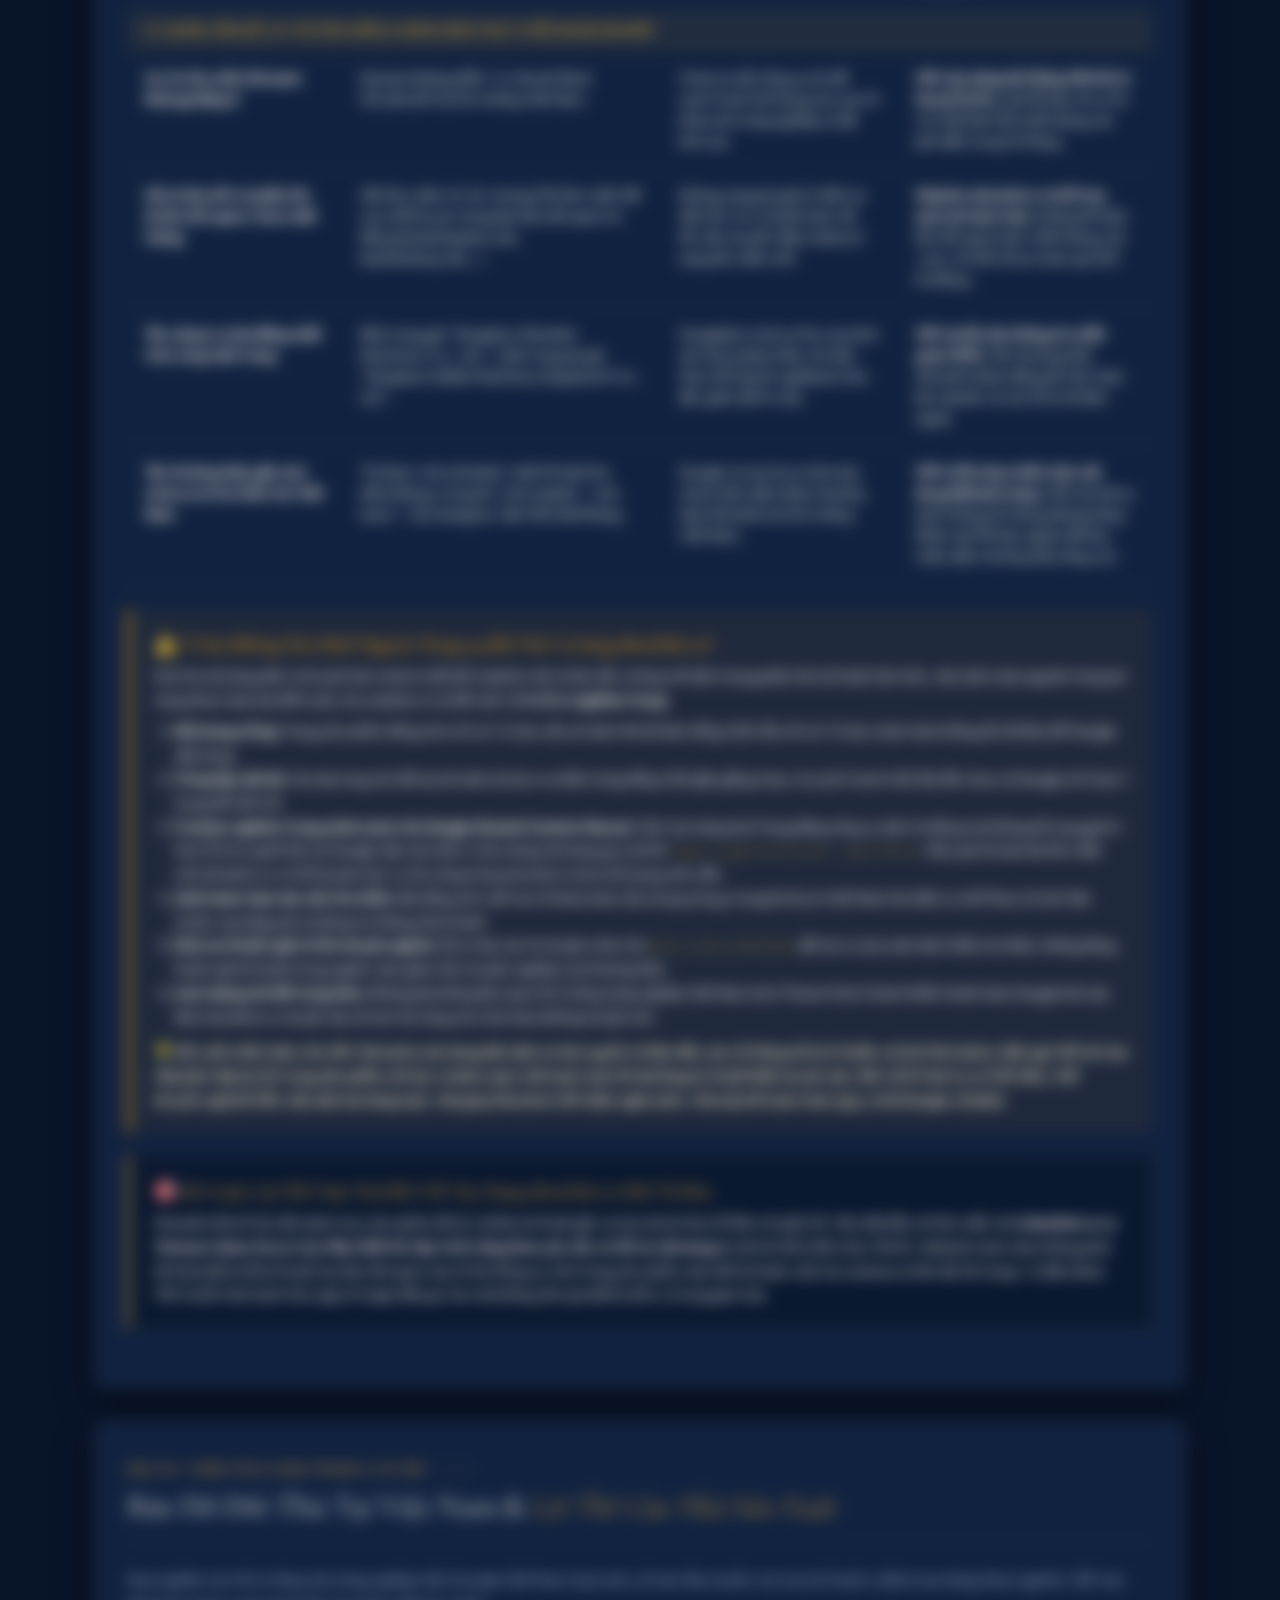
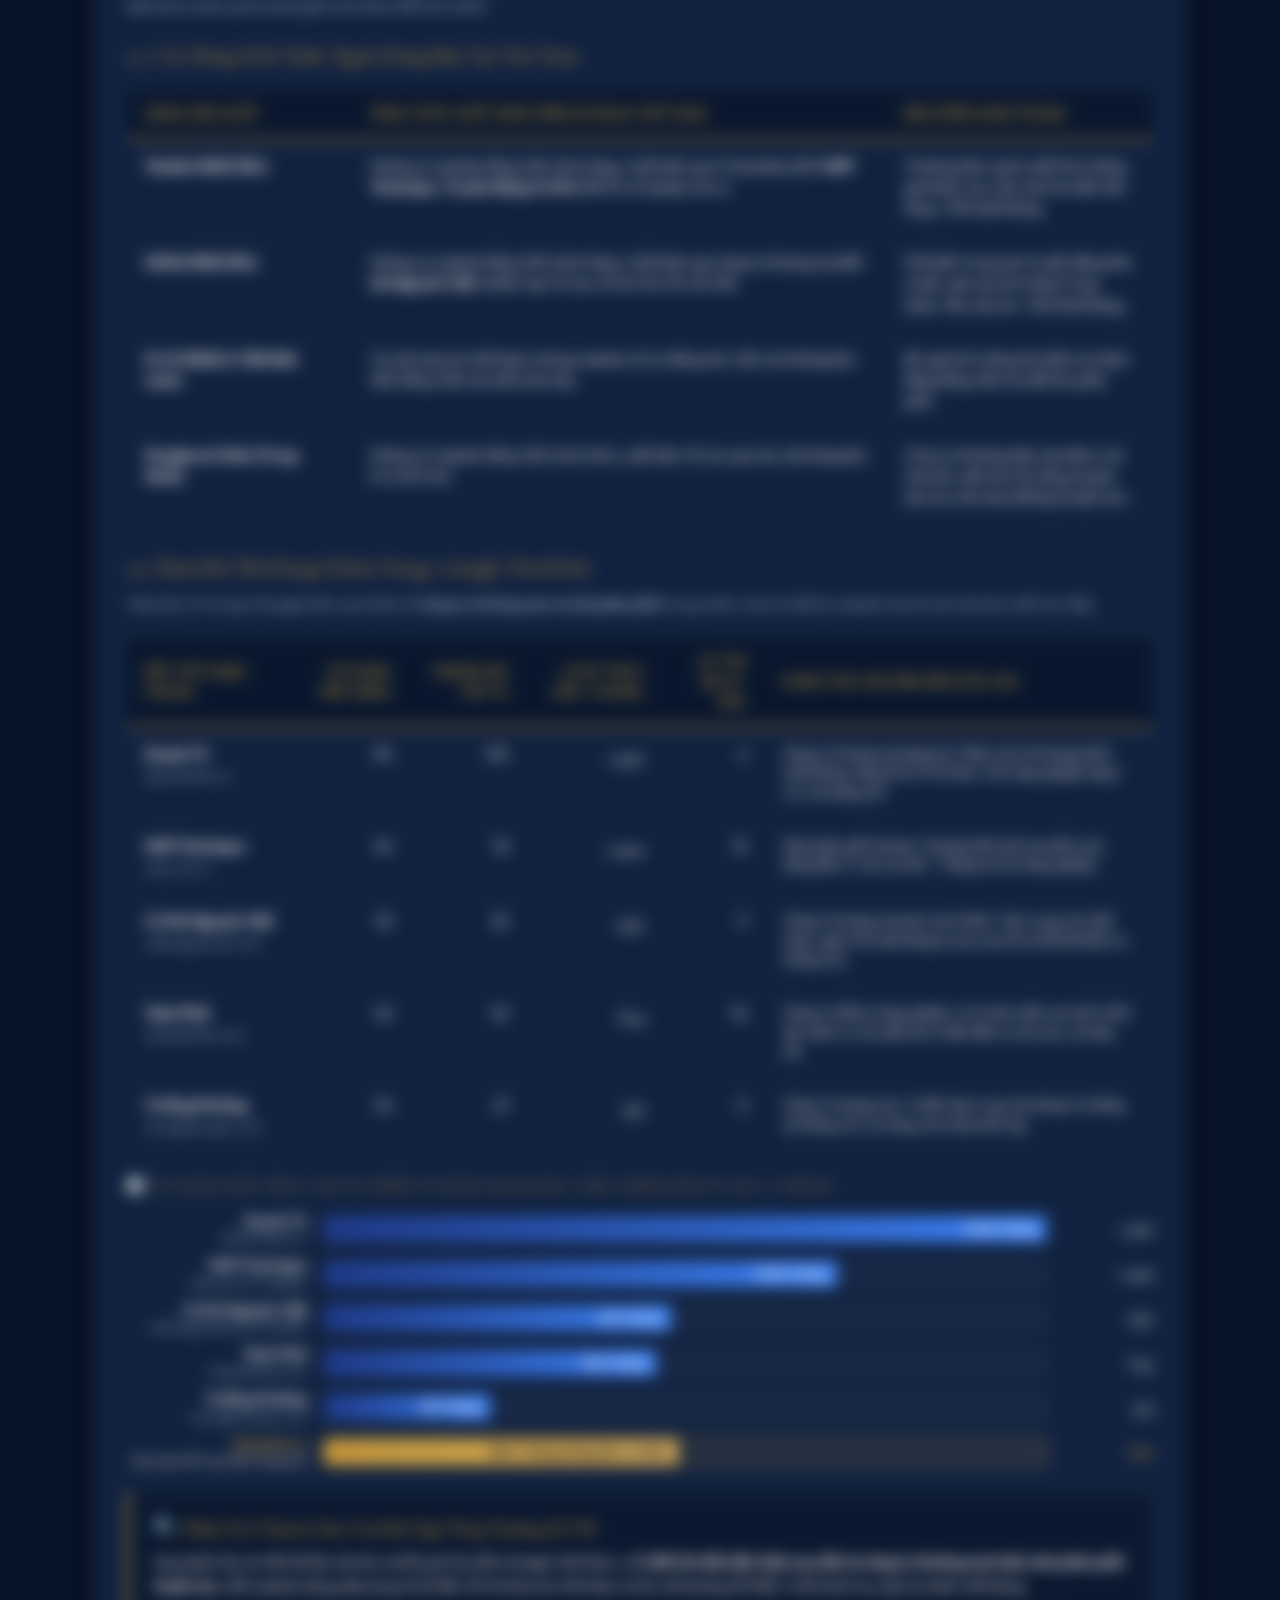
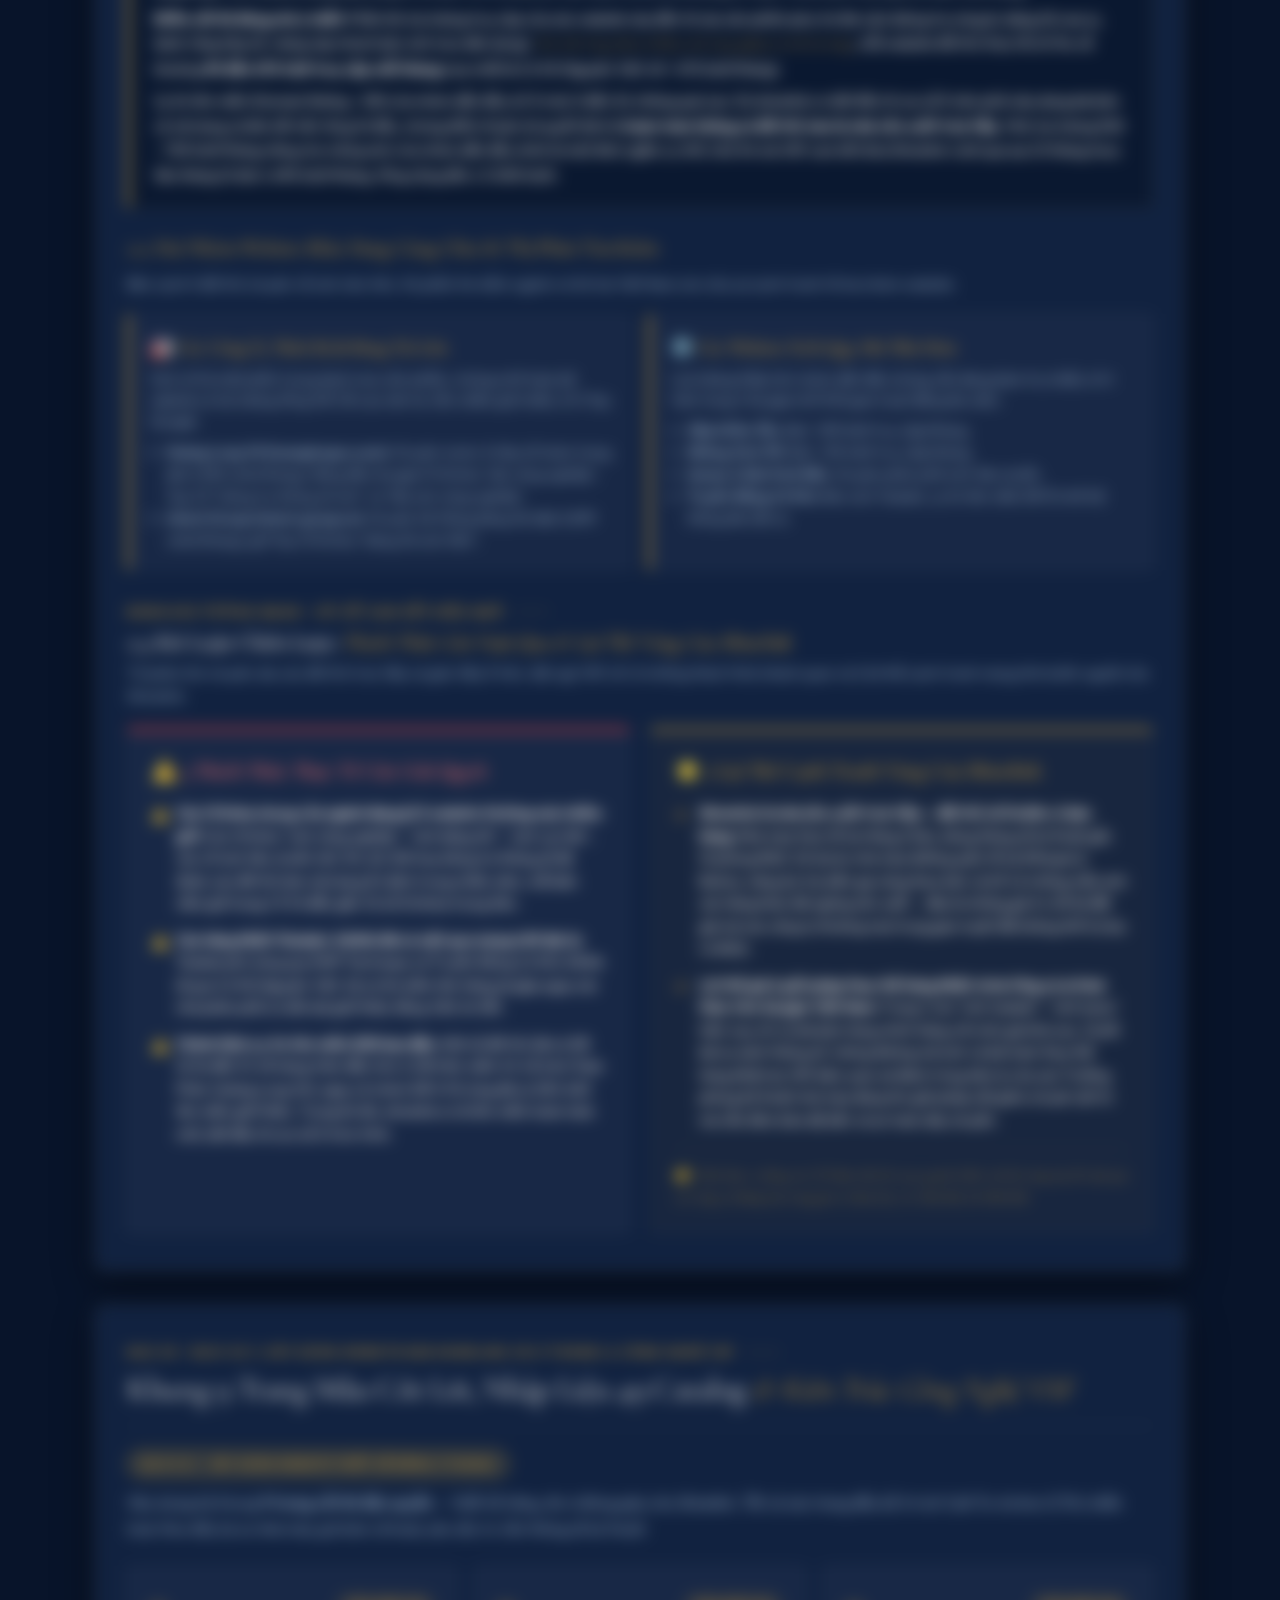
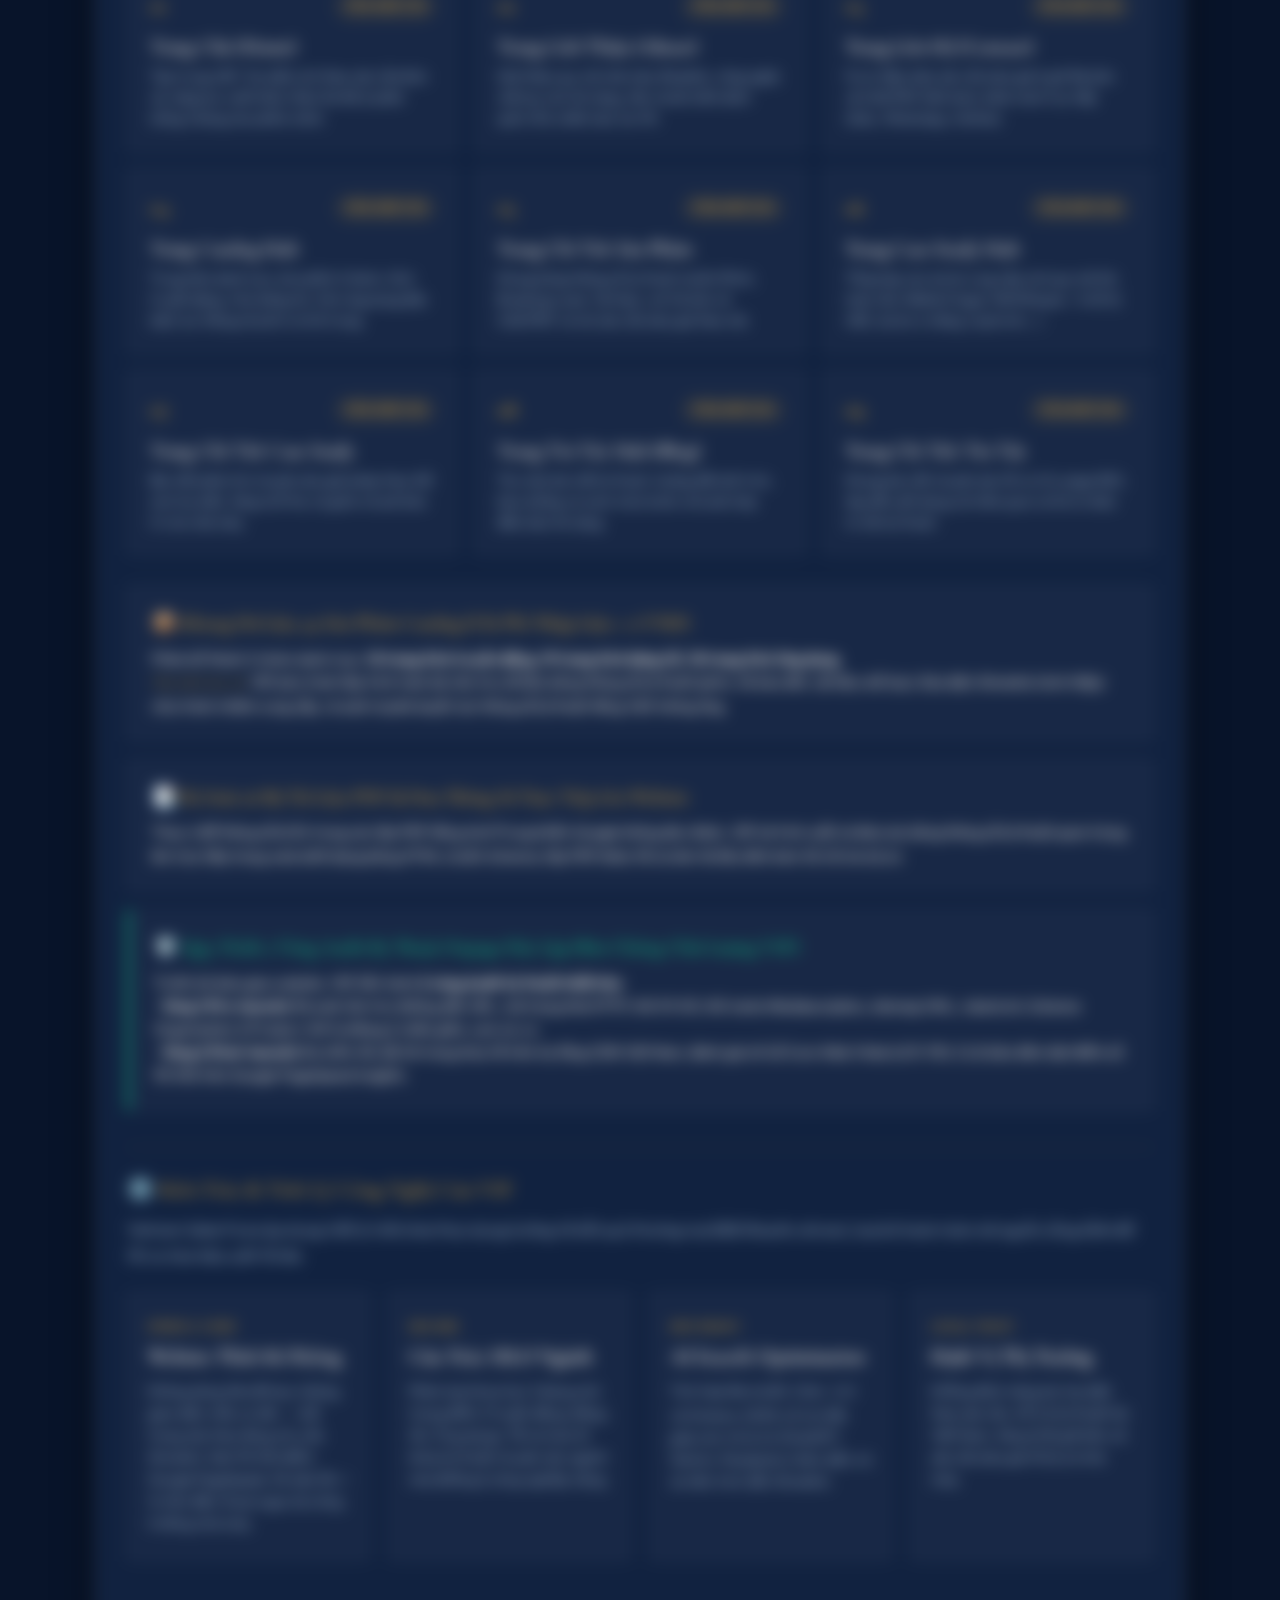
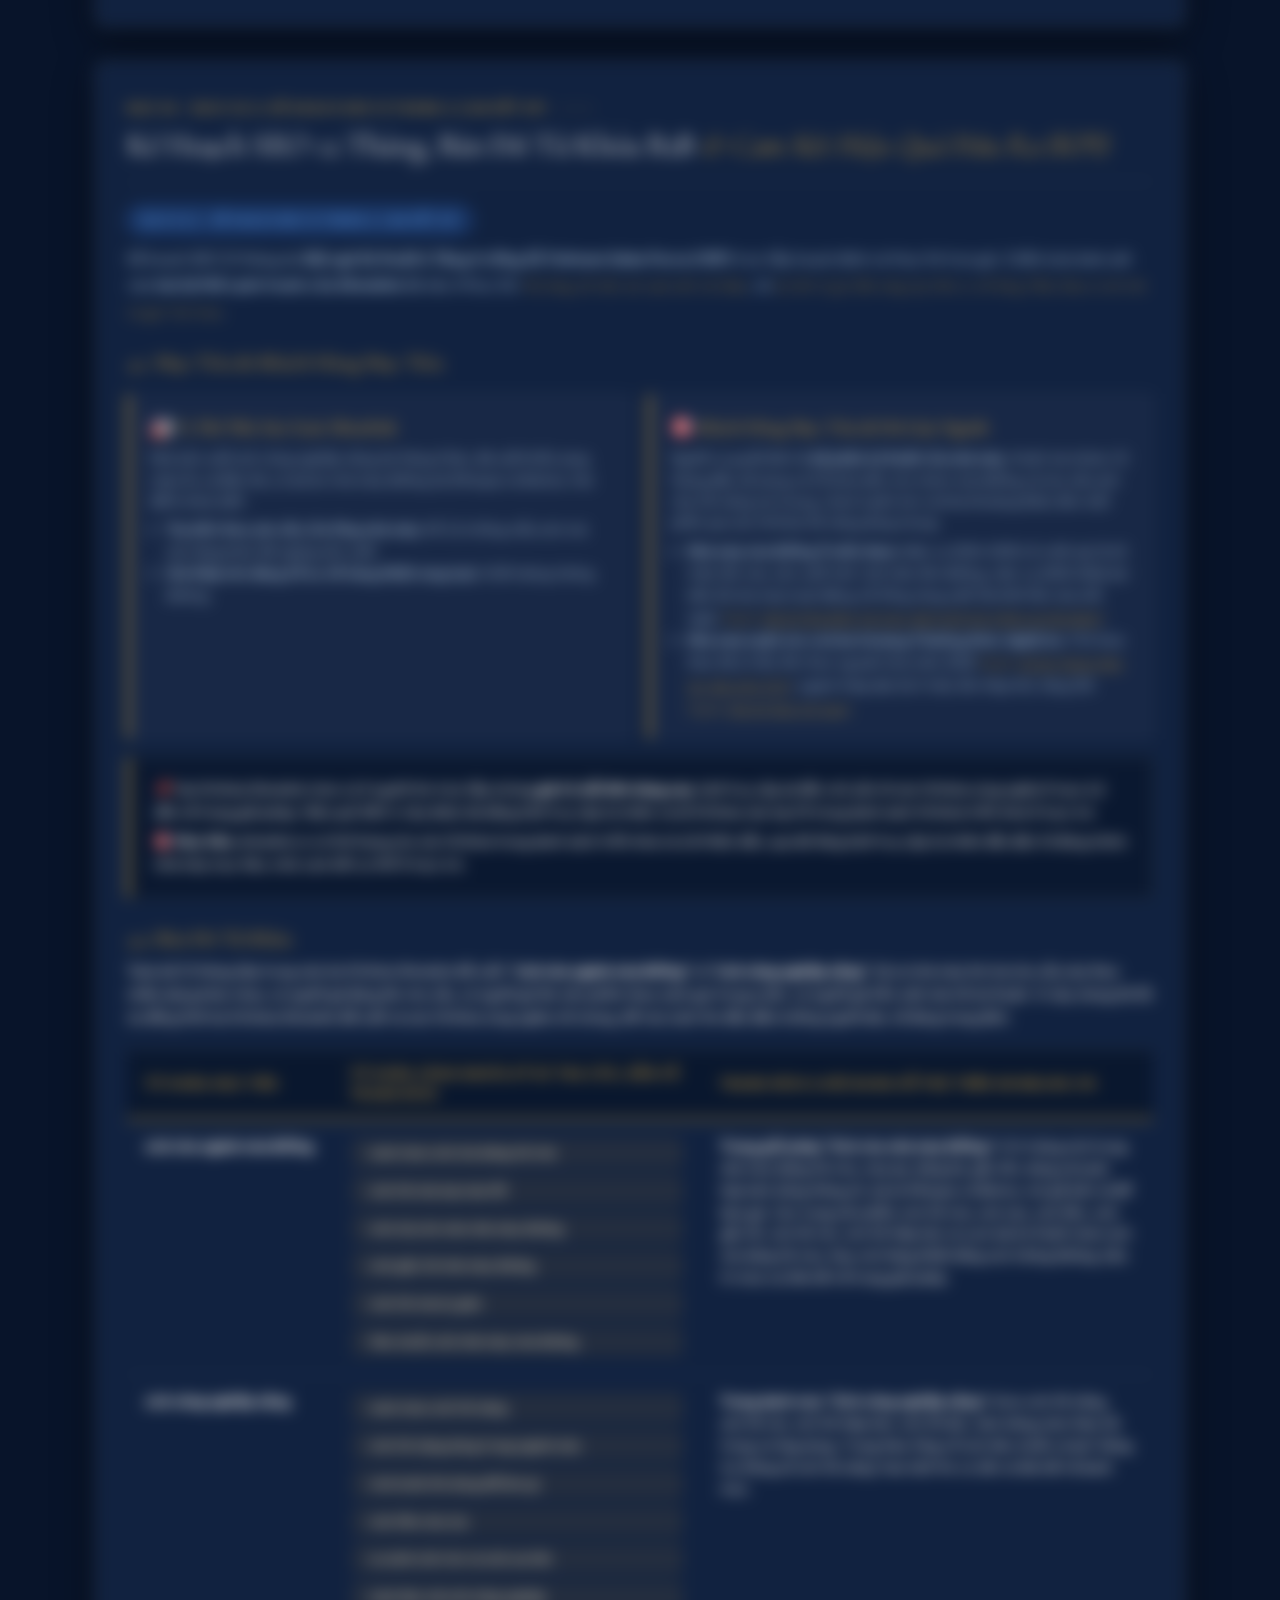
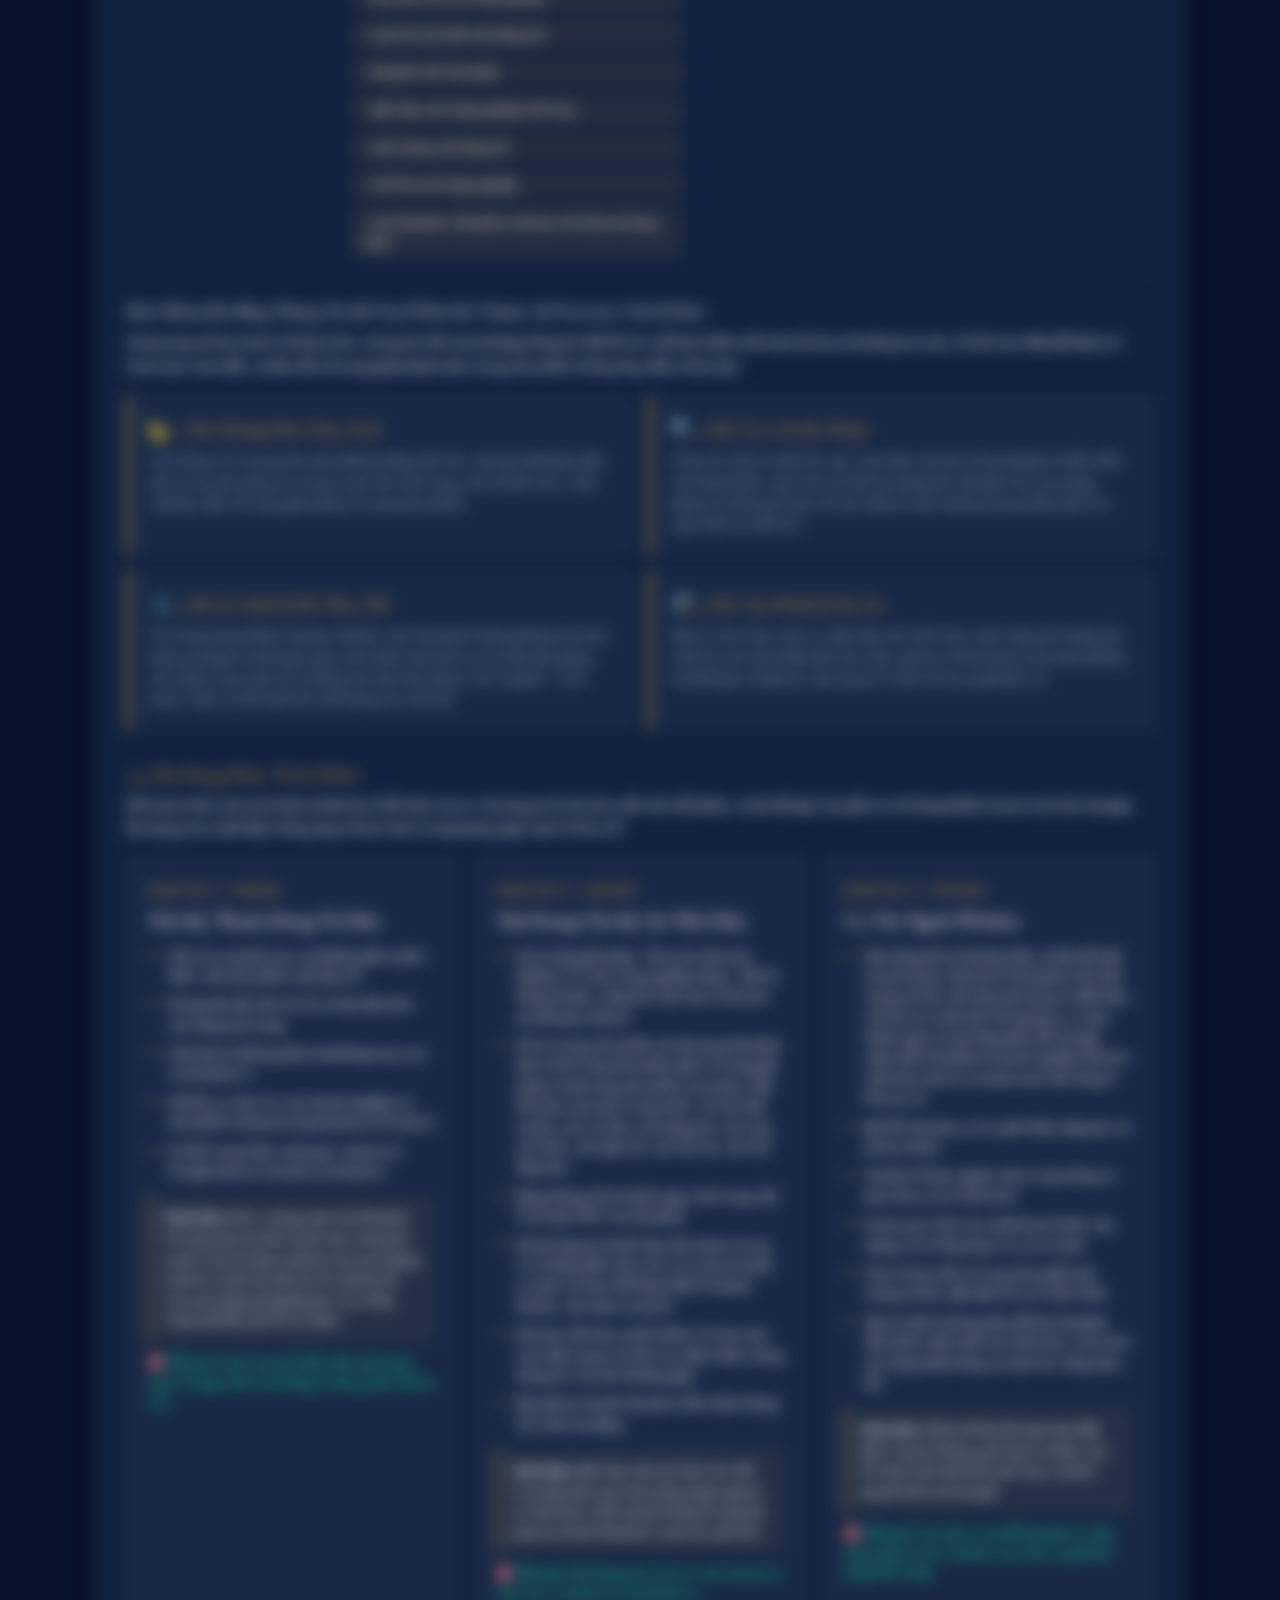
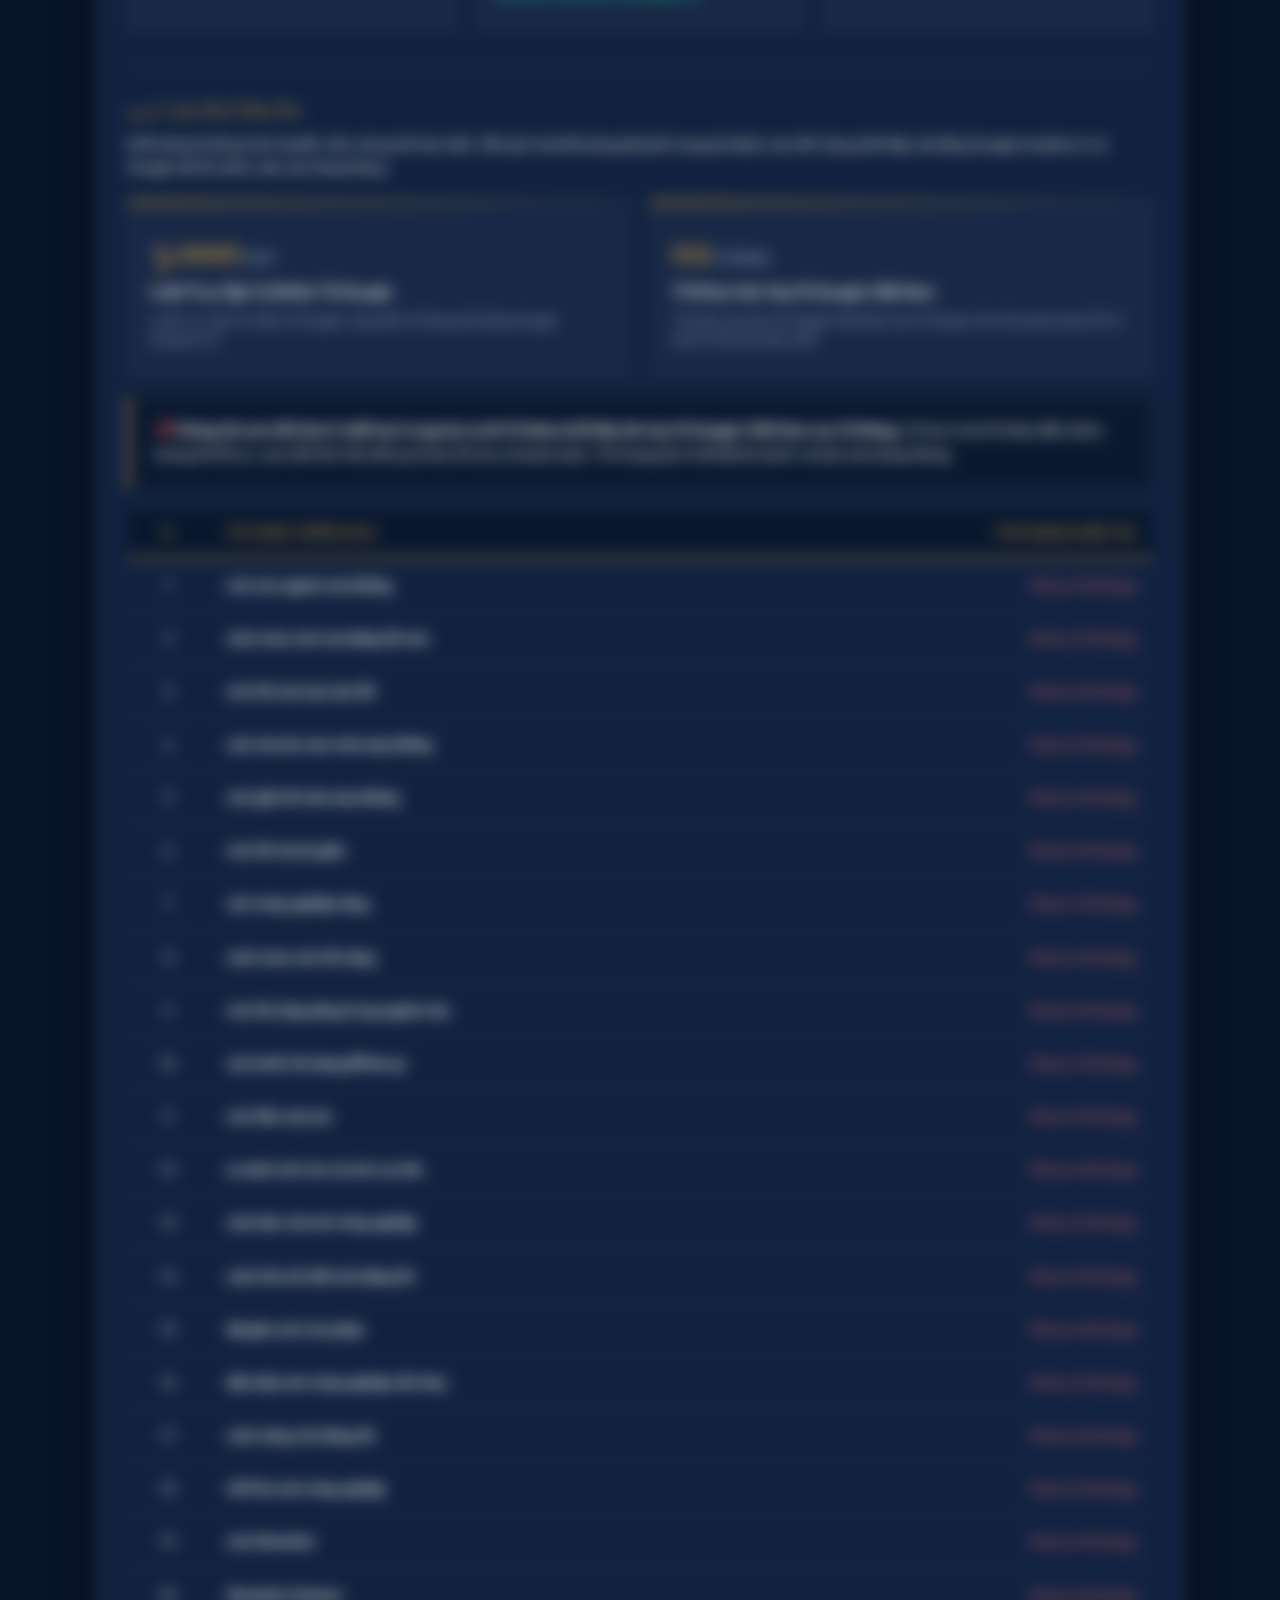
==== commit 1f42a099: "chore: update index.html markup" ====
--- a/index.html
+++ b/index.html
@@ -1591,6 +1591,91 @@
       gap: 8px;
     }
 
+    /* TIMELINE DETAILED SERVICE HEADERS (DARK THEME DEFAULT) */
+    .timeline-service-header {
+      border: 1px solid var(--border-color);
+      border-radius: 8px;
+      padding: 10px 20px;
+      display: flex;
+      align-items: center;
+      gap: 12px;
+      box-shadow: 0 4px 16px rgba(0, 0, 0, 0.25);
+      transition: background 0.3s ease, border-color 0.3s ease, box-shadow 0.3s ease;
+    }
+    .timeline-service-icon {
+      font-size: 1.25rem;
+      line-height: 1;
+      flex-shrink: 0;
+    }
+    .timeline-service-info {
+      display: flex;
+      flex-direction: column;
+    }
+    .timeline-service-tag {
+      font-size: 0.72rem;
+      text-transform: uppercase;
+      letter-spacing: 0.08em;
+      font-weight: 700;
+      margin-bottom: 2px;
+    }
+    .timeline-service-title {
+      font-size: 0.95rem;
+      font-weight: 700;
+      color: var(--text-main);
+      margin-top: 2px;
+      line-height: 1.35;
+    }
+
+    /* Dịch Vụ 1: Website B2B */
+    .timeline-service-header.srv-web {
+      background: linear-gradient(135deg, #1a3a5c, #0d2540);
+      border-color: rgba(196, 151, 58, 0.35);
+      border-left: 4px solid var(--gold);
+    }
+    .timeline-service-header.srv-web .timeline-service-tag {
+      color: var(--gold);
+    }
+
+    /* Dịch Vụ 2: SEO */
+    .timeline-service-header.srv-seo {
+      background: linear-gradient(135deg, #0e3735, #082424);
+      border-color: rgba(16, 185, 129, 0.35);
+      border-left: 4px solid var(--accent-green);
+    }
+    .timeline-service-header.srv-seo .timeline-service-tag {
+      color: var(--accent-green);
+    }
+
+    /* Dịch Vụ 3: Google Ads */
+    .timeline-service-header.srv-ads {
+      background: linear-gradient(135deg, #2a1b0a, #1a0f05);
+      border-color: rgba(234, 88, 12, 0.35);
+      border-left: 4px solid #EA580C;
+    }
+    .timeline-service-header.srv-ads .timeline-service-tag {
+      color: #FB923C;
+    }
+
+    /* Timeline month sub-labels & highlights (Dark default) */
+    .timeline-month-sub.seo {
+      font-size: 0.72rem;
+      color: var(--accent-green);
+    }
+    .timeline-month-sub.ads {
+      font-size: 0.72rem;
+      color: #FB923C;
+    }
+    .timeline-highlight-orange {
+      color: #FB923C;
+      font-weight: 700;
+    }
+    .timeline-gantt-ads-label {
+      color: #FB923C;
+    }
+    .timeline-gantt-ads-box {
+      color: #FB923C;
+    }
+
     /* ══════════════════════════════════════════════════════════════════
        SECTION 08: SIGN-OFF & ACCEPTANCE BLOCK (VSF & SHINELINK)
        ══════════════════════════════════════════════════════════════════ */
@@ -2306,6 +2391,80 @@
     [data-theme="light"] .pillar-action {
       background: #F5EFE4;
       border-left-color: #8C6016;
+    }
+
+    /* LIGHT THEME TIMELINE SERVICE HEADERS & SECTION 08 ELEMENTS */
+    [data-theme="light"] .timeline-service-header {
+      box-shadow: 0 4px 14px rgba(8, 20, 42, 0.05);
+    }
+    [data-theme="light"] .timeline-service-title {
+      color: var(--text-main);
+    }
+
+    /* Dịch Vụ 1 Light: Website */
+    [data-theme="light"] .timeline-service-header.srv-web {
+      background: linear-gradient(135deg, #FFFDF7 0%, #F7F1E4 100%);
+      border-color: rgba(168, 121, 38, 0.3);
+      border-left: 4px solid var(--gold);
+    }
+    [data-theme="light"] .timeline-service-header.srv-web .timeline-service-tag {
+      color: #8C6016;
+    }
+
+    /* Dịch Vụ 2 Light: SEO */
+    [data-theme="light"] .timeline-service-header.srv-seo {
+      background: linear-gradient(135deg, #F0FDF4 0%, #E6F7EC 100%);
+      border-color: rgba(16, 185, 129, 0.35);
+      border-left: 4px solid #059669;
+    }
+    [data-theme="light"] .timeline-service-header.srv-seo .timeline-service-tag {
+      color: #047857;
+    }
+
+    /* Dịch Vụ 3 Light: Google Ads */
+    [data-theme="light"] .timeline-service-header.srv-ads {
+      background: linear-gradient(135deg, #FFF7ED 0%, #FEEDDC 100%);
+      border-color: rgba(234, 88, 12, 0.3);
+      border-left: 4px solid #EA580C;
+    }
+    [data-theme="light"] .timeline-service-header.srv-ads .timeline-service-tag {
+      color: #C2410C;
+    }
+
+    /* Light theme sub labels & highlights */
+    [data-theme="light"] .timeline-month-sub.seo {
+      color: #047857;
+      font-weight: 600;
+    }
+    [data-theme="light"] .timeline-month-sub.ads {
+      color: #C2410C;
+      font-weight: 600;
+    }
+    [data-theme="light"] .timeline-highlight-orange {
+      color: #C2410C;
+    }
+    [data-theme="light"] .timeline-gantt-ads-label {
+      color: #C2410C !important;
+    }
+    [data-theme="light"] .timeline-gantt-ads-box {
+      background: #FFEDD5 !important;
+      color: #C2410C !important;
+      border-color: #FDBA74 !important;
+    }
+    [data-theme="light"] .timeline-card {
+      background: #F0FDF4;
+      border: 1px solid rgba(16, 185, 129, 0.25);
+    }
+    [data-theme="light"] .timeline-card-title {
+      color: #047857;
+    }
+    [data-theme="light"] .note-box.success {
+      background: #F0FDF4;
+      border-color: #86EFAC;
+      border-left-color: #059669;
+    }
+    [data-theme="light"] .note-box.success .note-title {
+      color: #047857;
     }
 
     /* ══════════════════════════════════════════════════════════════════
@@ -3279,7 +3438,7 @@
               </div>
               <ul class="swot-list">
                 <li>
-                  <strong>Shinelink là NHÀ SẢN XUẤT TRỰC TIẾP — đối thủ chỉ là đơn vị bán hàng:</strong> Nhà máy thực tế tại Hàng Châu, bảng thông số kỹ thuật gốc từ phòng R&amp;D, 02 dự án nhà máy đường quốc tế tại Ethiopia &amp; Bolivia, năng lực tùy biến gia công theo bản vẽ kể cả những mẫu xích các hãng khác đã ngừng sản xuất — đây là những giá trị cốt lõi đắt giá mà các công ty thương mại trung gian tuyệt đối không thể tự tạo ra được.
+                  <strong>Shinelink là nhà sản xuất trực tiếp — đối thủ chỉ là đơn vị bán hàng:</strong> Nhà máy thực tế tại Hàng Châu, bảng thông số kỹ thuật gốc từ phòng R&amp;D, 02 dự án nhà máy đường quốc tế tại Ethiopia &amp; Bolivia, năng lực tùy biến gia công theo bản vẽ kể cả những mẫu xích các hãng khác đã ngừng sản xuất — đây là những giá trị cốt lõi đắt giá mà các công ty thương mại trung gian tuyệt đối không thể tự tạo ra được.
                 </li>
                 <li>
                   <strong>Lợi thế giá &amp; giải pháp thay thế hàng Nhật chưa từng có ai khai thác trên Google Việt Nam:</strong> Trang 1 của "xích tsubaki", "xích kana" hiện nay chỉ có bài bán hàng chính hãng với mức giá khá cao. Chuỗi bài so sánh thông số, tương đương mã xích và bài toán thay thế hàng Nhật do VSF biên soạn sẽ đánh trúng tâm lý của các Trưởng phòng Kỹ thuật nhà máy đang tìm giải pháp cắt giảm chi phí vật tư mà vẫn đảm bảo độ bền và an toàn dây chuyền.
@@ -3846,10 +4005,10 @@
           <strong>Điều kiện tiên quyết:</strong> Chiến dịch chính thức bơm ngân sách chạy media sau khi website <strong>shinelink.vn</strong> hoàn tất go-live và hệ thống hạ tầng đo lường chuyển đổi (Google Analytics 4 + Google Tag) đã được cài đặt, kiểm thử chuẩn mực.
         </p>
 
-        <!-- 4.1 BỐI CẢNH & CÁC ĐIỀU KIỆN HIỆN TẠI -->
+        <!-- 5.1 BỐI CẢNH & CÁC ĐIỀU KIỆN HIỆN TẠI -->
         <div style="margin-top: 28px;">
           <h3 style="font-family: var(--font-display); font-size: 1.3rem; color: var(--gold); margin-bottom: 14px; display: flex; align-items: center; gap: 8px;">
-            4.1. Bối Cảnh &amp; Các Điều Kiện Hiện Tại
+            5.1. Bối Cảnh &amp; Các Điều Kiện Hiện Tại
           </h3>
 
           <div class="strengths-grid grid-2col">
@@ -3864,7 +4023,7 @@
             <div class="strength-card">
               <div class="strength-title">📍 Ưu Tiên Khu Vực / Nhà Máy</div>
               <div class="strength-desc">
-                Chưa chỉ định nhà máy/tỉnh cụ thể. Đề xuất target cấp <strong>TỈNH</strong> có mật độ nhà máy mía đường cao nhất miền Nam: <strong>Tây Ninh, Long An, Hậu Giang, Sóc Trăng, Trà Vinh, Bến Tre, Kiên Giang, Cà Mau + TP.HCM</strong>. Khi có nhà máy cụ thể sẽ thu hẹp bằng <em>radius targeting</em>.
+                Chưa chỉ định nhà máy/tỉnh cụ thể. Đề xuất target cấp <strong>Tỉnh</strong> có mật độ nhà máy mía đường cao nhất miền Nam: <strong>Tây Ninh, Long An, Hậu Giang, Sóc Trăng, Trà Vinh, Bến Tre, Kiên Giang, Cà Mau + TP.HCM</strong>. Khi có nhà máy cụ thể sẽ thu hẹp bằng <em>radius targeting</em>.
               </div>
             </div>
 
@@ -3878,8 +4037,8 @@
             <div class="strength-card">
               <div class="strength-title">📊 Lịch Sử Chạy Ads Trước Đây</div>
               <div class="strength-desc">
-                Shinelink <strong>CHƯA từng chạy Google/Meta/LinkedIn Ads</strong>, không có social media.<br>
-                ➔ <strong>KHÔNG có dữ liệu nội bộ đối chiếu;</strong> đây chính là lý do đề xuất này dùng mô hình <strong>audience-CAPPED</strong> theo từng Ad Group thay vì ước tính chung chung theo % ngân sách — vì audience ngành này <strong>RẤT nhỏ và CÓ giới hạn</strong>, không thể cứ tăng tiền là Reach tăng tuyến tính mãi.
+                Shinelink <strong>Chưa từng chạy Google/Meta/LinkedIn Ads</strong>, không có social media.<br>
+                ➔ <strong>Không có dữ liệu nội bộ đối chiếu;</strong> đây chính là lý do đề xuất này dùng mô hình <strong>audience-capped</strong> theo từng Ad Group thay vì ước tính chung chung theo % ngân sách — vì audience ngành này <strong>Rất nhỏ và Có giới hạn</strong>, không thể cứ tăng tiền là Reach tăng tuyến tính mãi.
               </div>
             </div>
 
@@ -3892,10 +4051,10 @@
           </div>
         </div>
 
-        <!-- 4.2 TẠI SAO OPTION 2 KHÔNG PHẢI OPTION 1 NHÂN 50/30 -->
+        <!-- 5.2 TẠI SAO OPTION 2 KHÔNG PHẢI OPTION 1 NHÂN 50/30 -->
         <div style="margin-top: 32px;">
           <h3 style="font-family: var(--font-display); font-size: 1.3rem; color: var(--gold); margin-bottom: 12px; display: flex; align-items: center; gap: 8px;">
-            4.2. Giải Mã Chiến Lược: Tại Sao Option 2 (50M) Không Phải Là Option 1 Nhân Tỷ Lệ 50/30?
+            5.2. Giải Mã Chiến Lược: Tại Sao Option 2 (50M) Không Phải Là Option 1 Nhân Tỷ Lệ 50/30?
           </h3>
           <p style="font-size: 0.88rem; color: var(--text-muted); line-height: 1.65; margin-bottom: 14px;">
             Đây là một trong những <strong>điểm sáng kỹ thuật và sự trung thực nghề nghiệp</strong> cao nhất của đội ngũ Google Ads VSF. Rất nhiều agency trên thị trường khi khách hàng nâng ngân sách từ 30 triệu lên 50 triệu/tháng chỉ đơn giản lấy ngân sách cũ nhân tỷ lệ 50/30 (1,67 lần) cho tất cả các kênh. VSF khẳng định: <em>Cách làm đó là phá hoại ngân sách của khách hàng!</em>
@@ -3924,13 +4083,13 @@
           </div>
         </div>
 
-        <!-- 4.3 CẤU TRÚC CHIẾN DỊCH -->
+        <!-- 5.3 CẤU TRÚC CHIẾN DỊCH -->
         <div style="margin-top: 32px;">
           <h3 style="font-family: var(--font-display); font-size: 1.3rem; color: var(--gold); margin-bottom: 12px; display: flex; align-items: center; gap: 8px;">
-            4.3. Cấu trúc chiến dịch (chi tiết về các thông số Ads Group và Audience, xem ở mục 4.5)
+            5.3. Cấu trúc chiến dịch (chi tiết về các thông số Ads Group và Audience, xem ở mục 5.5)
           </h3>
           <p style="font-size: 0.88rem; color: var(--text-muted); margin-bottom: 16px;">
-            Khung cấu trúc các kênh chiến dịch Google Ads Awareness B2B cho Shinelink, phân định mục tiêu, vai trò, hình thức đặt giá thầu và ghi chú định hướng chiến lược (chi tiết Ad Group &amp; audience xem tại mục 4.5):
+            Khung cấu trúc các kênh chiến dịch Google Ads Awareness B2B cho Shinelink, phân định mục tiêu, vai trò, hình thức đặt giá thầu và ghi chú định hướng chiến lược (chi tiết Ad Group &amp; audience xem tại mục 5.5):
           </p>
 
           <div class="table-responsive">
@@ -3991,7 +4150,7 @@
                 <tr>
                   <td>
                     <strong>Remarketing</strong><br>
-                    <span style="font-size: 0.78rem; color: #C084FC;">(GDN + Demand Gen — chỉ có ở OPTION 2, từ tháng 2)</span>
+                    <span style="font-size: 0.78rem; color: #C084FC;">(GDN + Demand Gen — chỉ có ở Option 2, từ tháng 2)</span>
                   </td>
                   <td>Nhắc lại người đã ghé website — hiệu quả cao, CPM thấp hơn 20-30%</td>
                   <td><span class="badge-status purple">Target CPM (ưu tiên tần suất cao hơn)</span></td>
@@ -4004,10 +4163,10 @@
           </div>
         </div>
 
-        <!-- 4.4 BÁO GIÁ & PHÂN BỔ NGÂN SÁCH TRỌN GÓI -->
+        <!-- 5.4 BÁO GIÁ & PHÂN BỔ NGÂN SÁCH TRỌN GÓI -->
         <div style="margin-top: 32px;">
           <h3 style="font-family: var(--font-display); font-size: 1.3rem; color: var(--gold); margin-bottom: 12px; display: flex; align-items: center; gap: 8px;">
-            4.4. Cơ Cấu Báo Giá &amp; Phân Bổ Ngân Sách Trọn Gói 6 Tháng
+            5.4. Cơ Cấu Báo Giá &amp; Phân Bổ Ngân Sách Trọn Gói 6 Tháng
           </h3>
           <p style="font-size: 0.88rem; color: var(--text-muted); margin-bottom: 14px;">
             Ngân sách được cấu trúc hoàn toàn minh bạch giữa <strong>Phí dịch vụ quản lý (Agency Fee 20%)</strong> và <strong>Ngân sách Media thực tế (80%)</strong> nạp trực tiếp vào tài khoản Google Ads của Shinelink:
@@ -4129,10 +4288,10 @@
           </div>
         </div>
 
-        <!-- 4.5 MA TRẬN KẾ HOẠCH TRIỂN KHAI CHI TIẾT AD GROUPS -->
+        <!-- 5.5 MA TRẬN KẾ HOẠCH TRIỂN KHAI CHI TIẾT AD GROUPS -->
         <div style="margin-top: 34px;">
           <h3 style="font-family: var(--font-display); font-size: 1.3rem; color: var(--gold); margin-bottom: 10px; display: flex; align-items: center; gap: 8px;">
-            4.5. Ma Trận Kế Hoạch Triển Khai Chi Tiết Nhóm Quảng Cáo (Ad Groups)
+            5.5. Ma Trận Kế Hoạch Triển Khai Chi Tiết Nhóm Quảng Cáo (Ad Groups)
           </h3>
           <p style="font-size: 0.88rem; color: var(--text-muted); margin-bottom: 16px;">
             Đội ngũ Google Ads của VSF đã bóc tách từng nhóm quảng cáo (Ad Group) với đầy đủ thông số: quy mô tệp thô, hệ số quy đổi, tệp hiệu quả, ngân sách ngày/tháng, giá thầu và dự báo kết quả đầu ra:
@@ -4554,10 +4713,10 @@
           </div>
         </div>
 
-        <!-- 4.6 CAM KẾT KPI & BUFFER BẢO HIỂM 15% -->
+        <!-- 5.6 CAM KẾT KPI & BUFFER BẢO HIỂM 15% -->
         <div style="margin-top: 34px;">
           <h3 style="font-family: var(--font-display); font-size: 1.3rem; color: var(--gold); margin-bottom: 12px; display: flex; align-items: center; gap: 8px;">
-            4.6. Cam Kết Hiệu Quả Đầu Ra (KPI) &amp; Buffer Bảo Vệ Rủi Ro 15%
+            5.6. Cam Kết Hiệu Quả Đầu Ra (KPI) &amp; Buffer Bảo Vệ Rủi Ro 15%
           </h3>
           <p style="font-size: 0.88rem; color: var(--text-muted); margin-bottom: 14px;">
             Để bảo đảm quyền lợi tối đa cho Shinelink trước các biến động giá thầu thực tế trên sàn đấu giá Google, VSF áp dụng <strong>Buffer sàn an toàn 15%</strong> (cam kết tối thiểu đạt 85% số liệu ước tính từ Media Plan):
@@ -4611,10 +4770,10 @@
           </div>
         </div>
 
-        <!-- 4.7 KHUNG GIÁM SÁT THỰC TẾ & MẪU TRACKING FILE 6 THÁNG -->
+        <!-- 5.7 KHUNG GIÁM SÁT THỰC TẾ & MẪU TRACKING FILE 6 THÁNG -->
         <div style="margin-top: 34px;">
           <h3 style="font-family: var(--font-display); font-size: 1.3rem; color: var(--gold); margin-bottom: 12px; display: flex; align-items: center; gap: 8px;">
-            4.7. Khung Giám Sát, Nghiệm Thu Thực Tế (Tracking File 6 Tháng) &amp; Cấu Hình GA4
+            5.7. Khung Giám Sát, Nghiệm Thu Thực Tế (Tracking File 6 Tháng) &amp; Cấu Hình GA4
           </h3>
           <p style="font-size: 0.88rem; color: var(--text-muted); margin-bottom: 18px;">
             VSF cam kết <strong>minh bạch số liệu 100%</strong>: Shinelink được cấp quyền quản trị trực tiếp tài khoản Google Ads và hệ thống Google Analytics 4 (GA4). Hàng tháng, hai bên cùng đối soát kết quả thực tế qua bảng biểu chuẩn mực sau (bao gồm khung giám sát nghiệm thu riêng biệt cho cả Option 1 và Option 2):
@@ -4825,10 +4984,10 @@
           </div>
         </div>
 
-        <!-- 4.8 MA TRẬN PHÂN ĐỊNH TRÁCH NHIỆM CHUẨN BỊ -->
+        <!-- 5.8 MA TRẬN PHÂN ĐỊNH TRÁCH NHIỆM CHUẨN BỊ -->
         <div style="margin-top: 34px;">
           <h3 style="font-family: var(--font-display); font-size: 1.3rem; color: var(--gold); margin-bottom: 12px; display: flex; align-items: center; gap: 8px;">
-            4.8. Ma Trận Phân Định Trách Nhiệm Chuẩn Bị Trước Khi Setup &amp; Go-Live
+            5.8. Ma Trận Phân Định Trách Nhiệm Chuẩn Bị Trước Khi Setup &amp; Go-Live
           </h3>
           <p style="font-size: 0.88rem; color: var(--text-muted); margin-bottom: 14px;">
             Để chiến dịch lên sóng đúng tiến độ và vận hành trơn tru ngay từ ngày đầu tiên, các đầu việc được phân công minh bạch giữa Shinelink và VSF:
@@ -4850,7 +5009,7 @@
                   <td style="text-align: center;">
                     <div style="display: inline-flex; align-items: center; justify-content: center; gap: 5px; flex-wrap: wrap;">
                       <span class="badge-status blue">VSF</span>
-                      <span style="color: var(--text-muted); font-size: 0.75rem;">/</span>
+                      <span style="color: var(--text-muted); font-size: 0.75rem;">&amp;</span>
                       <span class="badge-status warn">Shinelink</span>
                     </div>
                   </td>
@@ -4891,10 +5050,10 @@
           </div>
         </div>
 
-        <!-- 4.9 ĐIỀU KHOẢN VẬN HÀNH THỰC CHIẾN -->
+        <!-- 5.9 ĐIỀU KHOẢN VẬN HÀNH THỰC CHIẾN -->
         <div style="margin-top: 34px;">
           <h3 style="font-family: var(--font-display); font-size: 1.3rem; color: var(--gold); margin-bottom: 12px; display: flex; align-items: center; gap: 8px;">
-            4.9. Sáu (06) Điều Khoản Vận Hành Thực Chiến Khuyến Nghị Đưa Vào Hợp Đồng
+            5.9. Sáu (06) Điều Khoản Vận Hành Thực Chiến Khuyến Nghị Đưa Vào Hợp Đồng
           </h3>
 
           <div class="note-box warn" style="margin-top: 10px;">
@@ -5279,9 +5438,9 @@
 
           <div class="pricing-grand-total">
             <div>
-              <div class="grand-total-label">LƯU Ý QUAN TRỌNG VỀ GIÁ:</div>
+              <div class="grand-total-label">Điều khoản áp dụng giá:</div>
               <p style="font-size: 0.8rem; color: var(--text-muted); margin-top: 4px;">
-                * Đơn giá chưa bao gồm thuế GTGT (8% VAT nếu xuất hóa đơn). VSF cam kết bàn giao đầy đủ mã nguồn sạch và toàn quyền sở hữu tài sản số cho Shinelink. Agency Fee Google Ads gốc là 30% — giảm còn 20% CHỈ khi ký combo đủ 3 dịch vụ và ký hợp đồng trước 15/10/2026.
+                * Đơn giá chưa bao gồm thuế GTGT (8% VAT nếu xuất hóa đơn). VSF cam kết bàn giao đầy đủ mã nguồn sạch và toàn quyền sở hữu tài sản số cho Shinelink. Agency Fee Google Ads gốc là 30% — giảm còn 20% chỉ khi ký combo đủ 3 dịch vụ và ký hợp đồng trước 15/10/2026.
               </p>
             </div>
           </div>
@@ -5319,7 +5478,7 @@
               <div style="font-size: 0.68rem; color: var(--text-muted); text-align: center; font-weight: 600;">T4</div>
               <div style="font-size: 0.68rem; color: var(--text-muted); text-align: center; font-weight: 600;">T5</div>
               <div style="font-size: 0.68rem; color: var(--text-muted); text-align: center; font-weight: 600;">T6</div>
-              <div style="font-size: 0.68rem; color: #FB923C; text-align: center; font-weight: 700;">T7</div>
+              <div class="timeline-gantt-ads-label" style="font-size: 0.68rem; text-align: center; font-weight: 700;">T7</div>
               <div style="font-size: 0.68rem; color: var(--text-muted); text-align: center; font-weight: 600;">T8</div>
               <div style="font-size: 0.68rem; color: var(--text-muted); text-align: center; font-weight: 600;">T9</div>
               <div style="font-size: 0.68rem; color: var(--text-muted); text-align: center; font-weight: 600;">T10</div>
@@ -5369,15 +5528,15 @@
 
             <!-- Row 3: Google Ads -->
             <div style="display: grid; grid-template-columns: 130px repeat(14, 1fr); gap: 2px; margin-bottom: 6px; align-items: center;">
-              <div style="font-size: 0.78rem; font-weight: 700; color: #FB923C; padding-right: 8px;">📊 Google Ads</div>
-              <div style="background: rgba(234,88,12,0.12); border: 1px dashed #EA580C; border-radius: 4px; height: 28px; display: flex; align-items: center; justify-content: center; font-size: 0.58rem; color: #FB923C;">Chuẩn bị</div>
+              <div class="timeline-gantt-ads-label" style="font-size: 0.78rem; font-weight: 700; padding-right: 8px;">📊 Google Ads</div>
+              <div class="timeline-gantt-ads-box" style="background: rgba(234,88,12,0.12); border: 1px dashed #EA580C; border-radius: 4px; height: 28px; display: flex; align-items: center; justify-content: center; font-size: 0.58rem;">Chuẩn bị</div>
               <div style="background: #EA580C; border-radius: 4px; height: 28px; display: flex; align-items: center; justify-content: center; font-size: 0.62rem; font-weight: 700; color: #fff;">Chạy T1</div>
               <div style="background: #EA580C; border-radius: 4px; height: 28px; display: flex; align-items: center; justify-content: center; font-size: 0.62rem; font-weight: 700; color: #fff;">T2 Ads</div>
               <div style="background: #EA580C; border-radius: 4px; height: 28px; display: flex; align-items: center; justify-content: center; font-size: 0.62rem; font-weight: 700; color: #fff;">T3 Ads</div>
               <div style="background: #EA580C; border-radius: 4px; height: 28px; display: flex; align-items: center; justify-content: center; font-size: 0.62rem; font-weight: 700; color: #fff;">T4 Ads</div>
               <div style="background: #EA580C; border-radius: 4px; height: 28px; display: flex; align-items: center; justify-content: center; font-size: 0.62rem; font-weight: 700; color: #fff;">T5 Ads</div>
               <div style="background: linear-gradient(90deg, #EA580C, #10B981); border-radius: 4px; height: 28px; display: flex; align-items: center; justify-content: center; font-size: 0.58rem; font-weight: 700; color: #fff; white-space: nowrap; padding: 0 2px;">✅ T6 Ads</div>
-              <div style="background: rgba(234,88,12,0.1); border: 1px dashed rgba(234,88,12,0.3); border-radius: 4px; height: 28px; display: flex; align-items: center; justify-content: center; font-size: 0.58rem; color: #FB923C;">Đánh giá</div>
+              <div class="timeline-gantt-ads-box" style="background: rgba(234,88,12,0.1); border: 1px dashed rgba(234,88,12,0.3); border-radius: 4px; height: 28px; display: flex; align-items: center; justify-content: center; font-size: 0.58rem;">Đánh giá</div>
               <div style="height: 28px;"></div>
               <div style="height: 28px;"></div>
               <div style="height: 28px;"></div>
@@ -5398,14 +5557,14 @@
           </div>
         </div>
 
-        <!-- ── QA WEBSITE ── -->
+        <!-- ── DỊCH VỤ 1: TIẾN ĐỘ CHI TIẾT WEBSITE ── -->
         <div style="margin-bottom: 32px;">
           <div style="display: flex; align-items: center; gap: 12px; margin-bottom: 14px;">
-            <div style="background: linear-gradient(135deg, #1a3a5c, #0d2540); border: 1px solid var(--border-color); border-left: 4px solid var(--gold); border-radius: 8px; padding: 10px 20px; display: flex; align-items: center; gap: 10px;">
-              <span style="font-size: 1.1rem;">🏗️</span>
-              <div>
-                <div style="font-size: 0.72rem; text-transform: uppercase; letter-spacing: 0.08em; color: var(--gold); font-weight: 700;">Dịch Vụ 1 — Tiến Độ Chi Tiết</div>
-                <div style="font-size: 0.95rem; font-weight: 700; color: var(--text-primary); margin-top: 2px;">Xây Dựng Website B2B shinelink.vn (Tháng 1 — 4 Tuần Hoàn Thiện &amp; Bàn Giao)</div>
+            <div class="timeline-service-header srv-web">
+              <span class="timeline-service-icon">🏗️</span>
+              <div class="timeline-service-info">
+                <div class="timeline-service-tag">Dịch Vụ 1 — Tiến Độ Chi Tiết</div>
+                <div class="timeline-service-title">Xây Dựng Website B2B shinelink.vn (Tháng 1 — 4 Tuần Hoàn Thiện &amp; Bàn Giao)</div>
               </div>
             </div>
           </div>
@@ -5453,7 +5612,7 @@
                     • Cấu hình Google Analytics 4 (GA4) &amp; Google Search Console (GSC) — sẵn sàng làm nền tảng cho SEO và Google Ads.<br>
                     • Khắc phục toàn bộ lỗi phát sinh sau vòng review của Shinelink.<br>
                     • <strong>Bàn giao chính thức website shinelink.vn</strong> kèm 100% mã nguồn sạch &amp; tài khoản quản trị hạ tầng.<br>
-                    • <span style="color: #FB923C; font-weight: 700;">→ Website go-live hoàn tất, sẵn sàng để Tháng 2 (T2) khởi động song song SEO &amp; Google Ads.</span>
+                    • <span class="timeline-highlight-orange">→ Website go-live hoàn tất, sẵn sàng để Tháng 2 (T2) khởi động song song SEO &amp; Google Ads.</span>
                   </td>
                   <td style="text-align: right;" class="price-num"><strong style="color: var(--accent-green);">✅ Nghiệm thu &amp; Bàn giao website</strong></td>
                 </tr>
@@ -5465,11 +5624,11 @@
         <!-- ── DỊCH VỤ 2: TIẾN ĐỘ SEO 12 THÁNG ── -->
         <div style="margin-bottom: 32px;">
           <div style="display: flex; align-items: center; gap: 12px; margin-bottom: 14px;">
-            <div style="background: linear-gradient(135deg, #1a3a5c, #0d2540); border: 1px solid var(--border-color); border-left: 4px solid var(--accent-green); border-radius: 8px; padding: 10px 20px; display: flex; align-items: center; gap: 10px;">
-              <span style="font-size: 1.1rem;">📈</span>
-              <div>
-                <div style="font-size: 0.72rem; text-transform: uppercase; letter-spacing: 0.08em; color: var(--accent-green); font-weight: 700;">Dịch Vụ 2 — Chính Thức Vận Hành</div>
-                <div style="font-size: 0.95rem; font-weight: 700; color: var(--text-primary); margin-top: 2px;">Chiến Lược SEO &amp; Tăng Trưởng 12 Tháng (Bắt Đầu Từ Tháng 2 → Tháng 13)</div>
+            <div class="timeline-service-header srv-seo">
+              <span class="timeline-service-icon">📈</span>
+              <div class="timeline-service-info">
+                <div class="timeline-service-tag">Dịch Vụ 2 — Chính Thức Vận Hành</div>
+                <div class="timeline-service-title">Chiến Lược SEO &amp; Tăng Trưởng 12 Tháng (Bắt Đầu Từ Tháng 2 → Tháng 13)</div>
               </div>
             </div>
           </div>
@@ -5487,7 +5646,7 @@
               </thead>
               <tbody>
                 <tr>
-                  <td style="text-align: center;"><strong>Tháng 2</strong><br><span style="font-size: 0.72rem; color: var(--accent-green);">(Tháng 1 SEO)</span></td>
+                  <td style="text-align: center;"><strong>Tháng 2</strong><br><span class="timeline-month-sub seo">(Tháng 1 SEO)</span></td>
                   <td>
                     • Hoàn thành bộ tiêu chuẩn kỹ thuật SEO &amp; Audit sau go-live website shinelink.vn.<br>
                     • Bàn giao 10 trang sản phẩm tối ưu đầu tiên (10 × 300.000 = 3.000.000 đ).<br>
@@ -5499,7 +5658,7 @@
                   <td style="text-align: right;" class="price-num"><strong style="color: var(--accent-green);">6.930.000</strong></td>
                 </tr>
                 <tr>
-                  <td style="text-align: center;"><strong>Tháng 3</strong><br><span style="font-size: 0.72rem; color: var(--accent-green);">(Tháng 2 SEO)</span></td>
+                  <td style="text-align: center;"><strong>Tháng 3</strong><br><span class="timeline-month-sub seo">(Tháng 2 SEO)</span></td>
                   <td>
                     • Bàn giao 10 trang sản phẩm tối ưu tiếp theo (10 × 300.000 = 3.000.000 đ, lũy kế 20 trang).<br>
                     • Bàn giao 9 bài blog kỹ thuật B2B chuyên sâu (9 × 500.000 = 4.500.000 đ).<br>
@@ -5511,7 +5670,7 @@
                   <td style="text-align: right;" class="price-num"><strong style="color: var(--accent-green);">10.780.000</strong></td>
                 </tr>
                 <tr>
-                  <td style="text-align: center;"><strong>Tháng 4</strong><br><span style="font-size: 0.72rem; color: var(--accent-green);">(Tháng 3 SEO)</span></td>
+                  <td style="text-align: center;"><strong>Tháng 4</strong><br><span class="timeline-month-sub seo">(Tháng 3 SEO)</span></td>
                   <td>
                     • Bàn giao 10 trang sản phẩm tối ưu còn lại (<strong>hoàn tất 30/30 trang</strong>: 10 × 300.000 = 3.000.000 đ).<br>
                     • Bàn giao 9 bài blog kỹ thuật B2B chuyên sâu (9 × 500.000 = 4.500.000 đ).<br>
@@ -5525,7 +5684,7 @@
                   <td style="text-align: right;" class="price-num"><strong style="color: var(--accent-green);">13.650.000</strong></td>
                 </tr>
                 <tr>
-                  <td style="text-align: center;"><strong>Tháng 5</strong><br><span style="font-size: 0.72rem; color: var(--accent-green);">(Tháng 4 SEO)</span></td>
+                  <td style="text-align: center;"><strong>Tháng 5</strong><br><span class="timeline-month-sub seo">(Tháng 4 SEO)</span></td>
                   <td>
                     • Bàn giao 9 bài blog kỹ thuật B2B chuyên sâu (9 × 500.000 = 4.500.000 đ).<br>
                     • 110 textlink báo chí chất lượng cao (110 × 16.000 = 1.760.000 đ).<br>
@@ -5536,7 +5695,7 @@
                   <td style="text-align: right;" class="price-num"><strong style="color: var(--accent-green);">5.012.000</strong></td>
                 </tr>
                 <tr>
-                  <td style="text-align: center;"><strong>Tháng 6</strong><br><span style="font-size: 0.72rem; color: var(--accent-green);">(Tháng 5 SEO)</span></td>
+                  <td style="text-align: center;"><strong>Tháng 6</strong><br><span class="timeline-month-sub seo">(Tháng 5 SEO)</span></td>
                   <td>
                     • Bàn giao 9 bài blog kỹ thuật B2B chuyên sâu (9 × 500.000 = 4.500.000 đ).<br>
                     • 120 textlink báo chí chất lượng cao (120 × 16.000 = 1.920.000 đ).<br>
@@ -5548,7 +5707,7 @@
                   <td style="text-align: right;" class="price-num"><strong style="color: var(--accent-green);">6.874.000</strong></td>
                 </tr>
                 <tr>
-                  <td style="text-align: center;"><strong>Tháng 7</strong><br><span style="font-size: 0.72rem; color: var(--accent-green);">(Tháng 6 SEO)</span></td>
+                  <td style="text-align: center;"><strong>Tháng 7</strong><br><span class="timeline-month-sub seo">(Tháng 6 SEO)</span></td>
                   <td>
                     • Bàn giao 8 bài blog kỹ thuật B2B chuyên sâu (8 × 500.000 = 4.000.000 đ, <strong>hoàn tất 50/50 bài blog kỹ thuật</strong>).<br>
                     • 130 textlink báo chí chất lượng cao (130 × 16.000 = 2.080.000 đ).<br>
@@ -5560,7 +5719,7 @@
                   <td style="text-align: right;" class="price-num"><strong style="color: var(--accent-green);">4.886.000</strong></td>
                 </tr>
                 <tr>
-                  <td style="text-align: center;"><strong>Tháng 8</strong><br><span style="font-size: 0.72rem; color: var(--accent-green);">(Tháng 7 SEO)</span></td>
+                  <td style="text-align: center;"><strong>Tháng 8</strong><br><span class="timeline-month-sub seo">(Tháng 7 SEO)</span></td>
                   <td>
                     • 140 textlink báo chí chất lượng cao (140 × 16.000 = 2.240.000 đ).<br>
                     • 01 bài Guest post chuyên ngành (1 × 2.500.000 = 2.500.000 đ).<br>
@@ -5571,7 +5730,7 @@
                   <td style="text-align: right;" class="price-num"><strong style="color: var(--accent-green);">3.948.000</strong></td>
                 </tr>
                 <tr>
-                  <td style="text-align: center;"><strong>Tháng 9</strong><br><span style="font-size: 0.72rem; color: var(--accent-green);">(Tháng 8 SEO)</span></td>
+                  <td style="text-align: center;"><strong>Tháng 9</strong><br><span class="timeline-month-sub seo">(Tháng 8 SEO)</span></td>
                   <td>
                     • 150 textlink báo chí chất lượng cao (150 × 16.000 = 2.400.000 đ).<br>
                     • 150 lượt chia sẻ diễn đàn kỹ sư cơ khí (150 × 6.000 = 900.000 đ).
@@ -5581,7 +5740,7 @@
                   <td style="text-align: right;" class="price-num"><strong style="color: var(--accent-green);">2.310.000</strong></td>
                 </tr>
                 <tr>
-                  <td style="text-align: center;"><strong>Tháng 10</strong><br><span style="font-size: 0.72rem; color: var(--accent-green);">(Tháng 9 SEO)</span></td>
+                  <td style="text-align: center;"><strong>Tháng 10</strong><br><span class="timeline-month-sub seo">(Tháng 9 SEO)</span></td>
                   <td>
                     • 160 textlink báo chí chất lượng cao (160 × 16.000 = 2.560.000 đ).<br>
                     • 01 bài Guest post chuyên ngành (1 × 2.500.000 = 2.500.000 đ, <strong>hoàn tất 4/4 bài Guest post</strong>).<br>
@@ -5592,7 +5751,7 @@
                   <td style="text-align: right;" class="price-num"><strong style="color: var(--accent-green);">4.172.000</strong></td>
                 </tr>
                 <tr>
-                  <td style="text-align: center;"><strong>Tháng 11</strong><br><span style="font-size: 0.72rem; color: var(--accent-green);">(Tháng 10 SEO)</span></td>
+                  <td style="text-align: center;"><strong>Tháng 11</strong><br><span class="timeline-month-sub seo">(Tháng 10 SEO)</span></td>
                   <td>
                     • 170 textlink báo chí chất lượng cao (170 × 16.000 = 2.720.000 đ).<br>
                     • 150 lượt chia sẻ diễn đàn (150 × 6.000 = 900.000 đ).
@@ -5602,7 +5761,7 @@
                   <td style="text-align: right;" class="price-num"><strong style="color: var(--accent-green);">2.534.000</strong></td>
                 </tr>
                 <tr>
-                  <td style="text-align: center;"><strong>Tháng 12</strong><br><span style="font-size: 0.72rem; color: var(--accent-green);">(Tháng 11 SEO)</span></td>
+                  <td style="text-align: center;"><strong>Tháng 12</strong><br><span class="timeline-month-sub seo">(Tháng 11 SEO)</span></td>
                   <td>
                     • 200 textlink báo chí chất lượng cao (200 × 16.000 = 3.200.000 đ).<br>
                     • 150 lượt chia sẻ diễn đàn (150 × 6.000 = 900.000 đ, <strong>hoàn tất 1.500/1.500 lượt chia sẻ</strong>).
@@ -5612,7 +5771,7 @@
                   <td style="text-align: right;" class="price-num"><strong style="color: var(--accent-green);">2.870.000</strong></td>
                 </tr>
                 <tr>
-                  <td style="text-align: center;"><strong>Tháng 13</strong><br><span style="font-size: 0.72rem; color: var(--accent-green);">(Tháng 12 SEO)</span></td>
+                  <td style="text-align: center;"><strong>Tháng 13</strong><br><span class="timeline-month-sub seo">(Tháng 12 SEO)</span></td>
                   <td>
                     • 220 textlink báo chí chất lượng cao (220 × 16.000 = 3.520.000 đ, <strong>hoàn tất 1.500/1.500 textlink</strong>).<br>
                     • Tổng kết và nghiệm thu toàn diện chỉ số KPI 12 tháng theo cam kết hợp đồng (≥ 3.000 visits, ≥ 2 từ khóa Top 10).
@@ -5625,7 +5784,7 @@
                   <td colspan="2" style="text-align: right;">TỔNG CỘNG 12 THÁNG SEO:</td>
                   <td style="text-align: right; font-weight: 700; color: var(--accent-green);">≥ 3.000 visits</td>
                   <td style="text-align: right;" class="total-price">94.900.000 VNĐ</td>
-                  <td style="text-align: right;" class="total-price" style="color: var(--accent-green);">66.430.000 VNĐ</td>
+                  <td style="text-align: right; color: var(--accent-green);" class="total-price">66.430.000 VNĐ</td>
                 </tr>
               </tbody>
             </table>
@@ -5646,11 +5805,11 @@
         <!-- ── DỊCH VỤ 3: TIẾN ĐỘ GOOGLE ADS 6 THÁNG ── -->
         <div style="margin-bottom: 32px;">
           <div style="display: flex; align-items: center; gap: 12px; margin-bottom: 14px;">
-            <div style="background: linear-gradient(135deg, #2a1b0a, #1a0f05); border: 1px solid var(--border-color); border-left: 4px solid #EA580C; border-radius: 8px; padding: 10px 20px; display: flex; align-items: center; gap: 10px;">
-              <span style="font-size: 1.1rem;">🎯</span>
-              <div>
-                <div style="font-size: 0.72rem; text-transform: uppercase; letter-spacing: 0.08em; color: #FB923C; font-weight: 700;">Dịch Vụ 3 — Tiến Độ Chi Tiết</div>
-                <div style="font-size: 0.95rem; font-weight: 700; color: var(--text-primary); margin-top: 2px;">Google Ads Awareness B2B — Ngành Mía Đường &amp; Công Nghiệp Nặng (6 Tháng Triển Khai • Bắt Đầu Từ Tháng 2 → Tháng 7)</div>
+            <div class="timeline-service-header srv-ads">
+              <span class="timeline-service-icon">🎯</span>
+              <div class="timeline-service-info">
+                <div class="timeline-service-tag">Dịch Vụ 3 — Tiến Độ Chi Tiết</div>
+                <div class="timeline-service-title">Google Ads Awareness B2B — Ngành Mía Đường &amp; Công Nghiệp Nặng (6 Tháng Triển Khai • Bắt Đầu Từ Tháng 2 → Tháng 7)</div>
               </div>
             </div>
           </div>
@@ -5665,7 +5824,7 @@
               </thead>
               <tbody>
                 <tr>
-                  <td style="text-align: center;"><strong>Tháng 2</strong><br><span style="font-size: 0.72rem; color: #FB923C;">(Tháng 1 Ads)</span></td>
+                  <td style="text-align: center;"><strong>Tháng 2</strong><br><span class="timeline-month-sub ads">(Tháng 1 Ads)</span></td>
                   <td>
                     • Khởi tạo &amp; cấu hình tài khoản Google Ads, xác minh nhà quảng cáo (Advertiser Verification).<br>
                     • Cài đặt Google Tag, mã chuyển đổi (Conversion Tracking) &amp; liên kết Google Analytics 4 (GA4) đã sẵn sàng từ website shinelink.vn.<br>
@@ -5675,7 +5834,7 @@
                   <td style="text-align: right; color: var(--gold-pale);">Setup hạ tầng</td>
                 </tr>
                 <tr>
-                  <td style="text-align: center;"><strong>Tháng 3</strong><br><span style="font-size: 0.72rem; color: #FB923C;">(Tháng 2 Ads)</span></td>
+                  <td style="text-align: center;"><strong>Tháng 3</strong><br><span class="timeline-month-sub ads">(Tháng 2 Ads)</span></td>
                   <td>
                     • Vận hành full budget (30M hoặc 50M/tháng theo Option đã chọn).<br>
                     • Tối ưu giai đoạn Machine Learning của Google, lọc các placement kém hiệu quả/không phù hợp và loại trừ negative keywords.<br>
@@ -5685,7 +5844,7 @@
                   <td style="text-align: right; color: var(--gold-pale);">Kích hoạt Remarketing &amp; Báo cáo T1 Ads</td>
                 </tr>
                 <tr>
-                  <td style="text-align: center;"><strong>Tháng 4</strong><br><span style="font-size: 0.72rem; color: #FB923C;">(Tháng 3 Ads)</span></td>
+                  <td style="text-align: center;"><strong>Tháng 4</strong><br><span class="timeline-month-sub ads">(Tháng 3 Ads)</span></td>
                   <td>
                     • Tinh chỉnh thông điệp quảng cáo (A/B testing ad copy &amp; video creatives ngành mía đường/công nghiệp nặng).<br>
                     • Tối ưu điểm chất lượng (Quality Score) trang đích để giảm chi phí bid giá thầu.<br>
@@ -5694,7 +5853,7 @@
                   <td style="text-align: right; color: var(--gold-pale);">A/B Testing &amp; Báo cáo T2 Ads</td>
                 </tr>
                 <tr>
-                  <td style="text-align: center;"><strong>Tháng 5</strong><br><span style="font-size: 0.72rem; color: #FB923C;">(Tháng 4 Ads)</span></td>
+                  <td style="text-align: center;"><strong>Tháng 5</strong><br><span class="timeline-month-sub ads">(Tháng 4 Ads)</span></td>
                   <td>
                     • Mở rộng tệp Custom Segments và In-Market kỹ sư/nhà máy cơ khí tại khu vực miền Nam &amp; Tây Nam Bộ.<br>
                     • Tăng tần suất hiển thị thương hiệu Shinelink trên các trang tin kỹ thuật và video công nghiệp.<br>
@@ -5703,7 +5862,7 @@
                   <td style="text-align: right; color: var(--gold-pale);">Mở rộng tệp &amp; Báo cáo T3 Ads</td>
                 </tr>
                 <tr>
-                  <td style="text-align: center;"><strong>Tháng 6</strong><br><span style="font-size: 0.72rem; color: #FB923C;">(Tháng 5 Ads)</span></td>
+                  <td style="text-align: center;"><strong>Tháng 6</strong><br><span class="timeline-month-sub ads">(Tháng 5 Ads)</span></td>
                   <td>
                     • Duy trì độ phủ sóng thương hiệu nhận biết sâu rộng ngành mía đường &amp; công nghiệp nặng trước mùa cao điểm bảo dưỡng.<br>
                     • Đẩy mạnh tiếp cận remarketing tới nhóm kỹ sư đã tải catalog hoặc xem trang thông số kỹ thuật.<br>
@@ -5712,7 +5871,7 @@
                   <td style="text-align: right; color: var(--gold-pale);">Tối ưu chuyển đổi &amp; Báo cáo T4 Ads</td>
                 </tr>
                 <tr style="border-top: 2px solid #EA580C;">
-                  <td style="text-align: center;"><strong>Tháng 7</strong><br><span style="font-size: 0.72rem; color: #FB923C;">(Tháng 6 Ads)</span></td>
+                  <td style="text-align: center;"><strong>Tháng 7</strong><br><span class="timeline-month-sub ads">(Tháng 6 Ads)</span></td>
                   <td>
                     • Hoàn tất chu kỳ 6 tháng chiến dịch Google Ads Awareness.<br>
                     • Tổng kết nghiệm thu KPI lũy kế 6 tháng (Impressions, Video Views, Clicks) theo cam kết hợp đồng.<br>
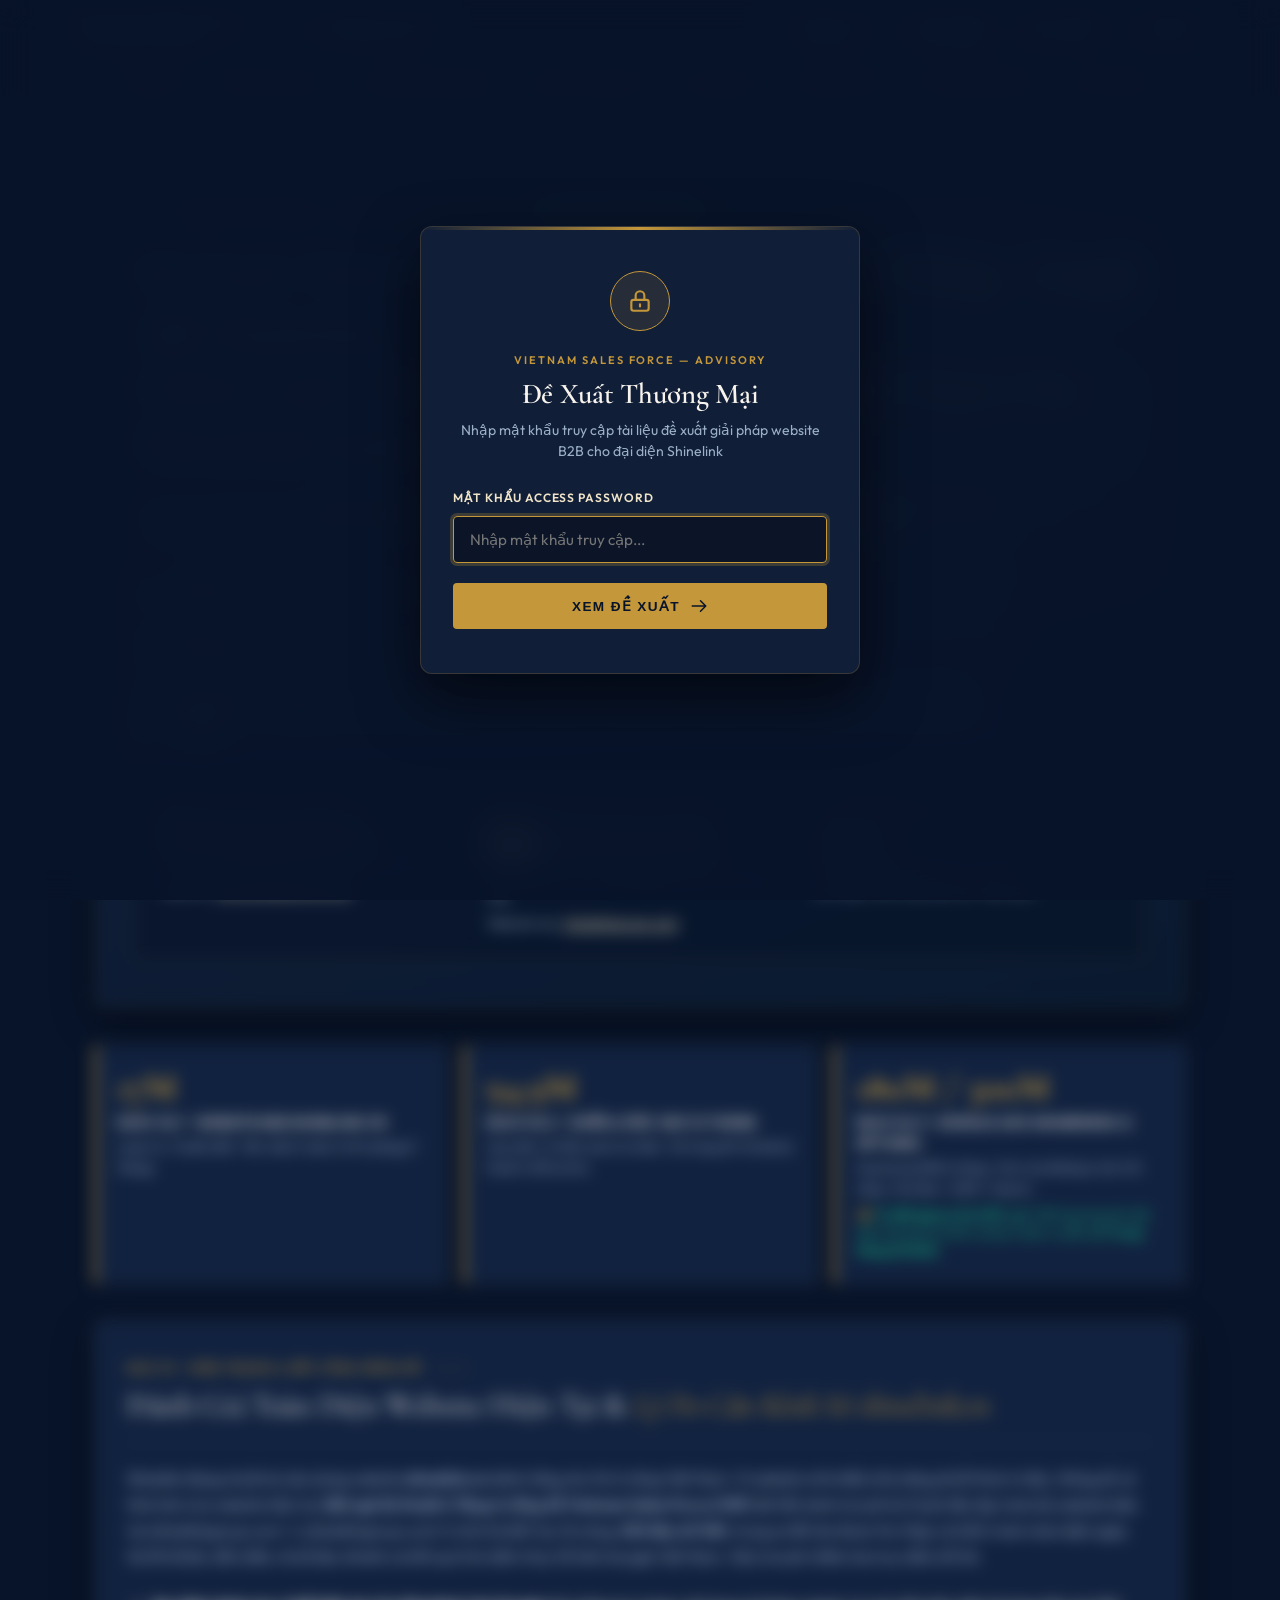
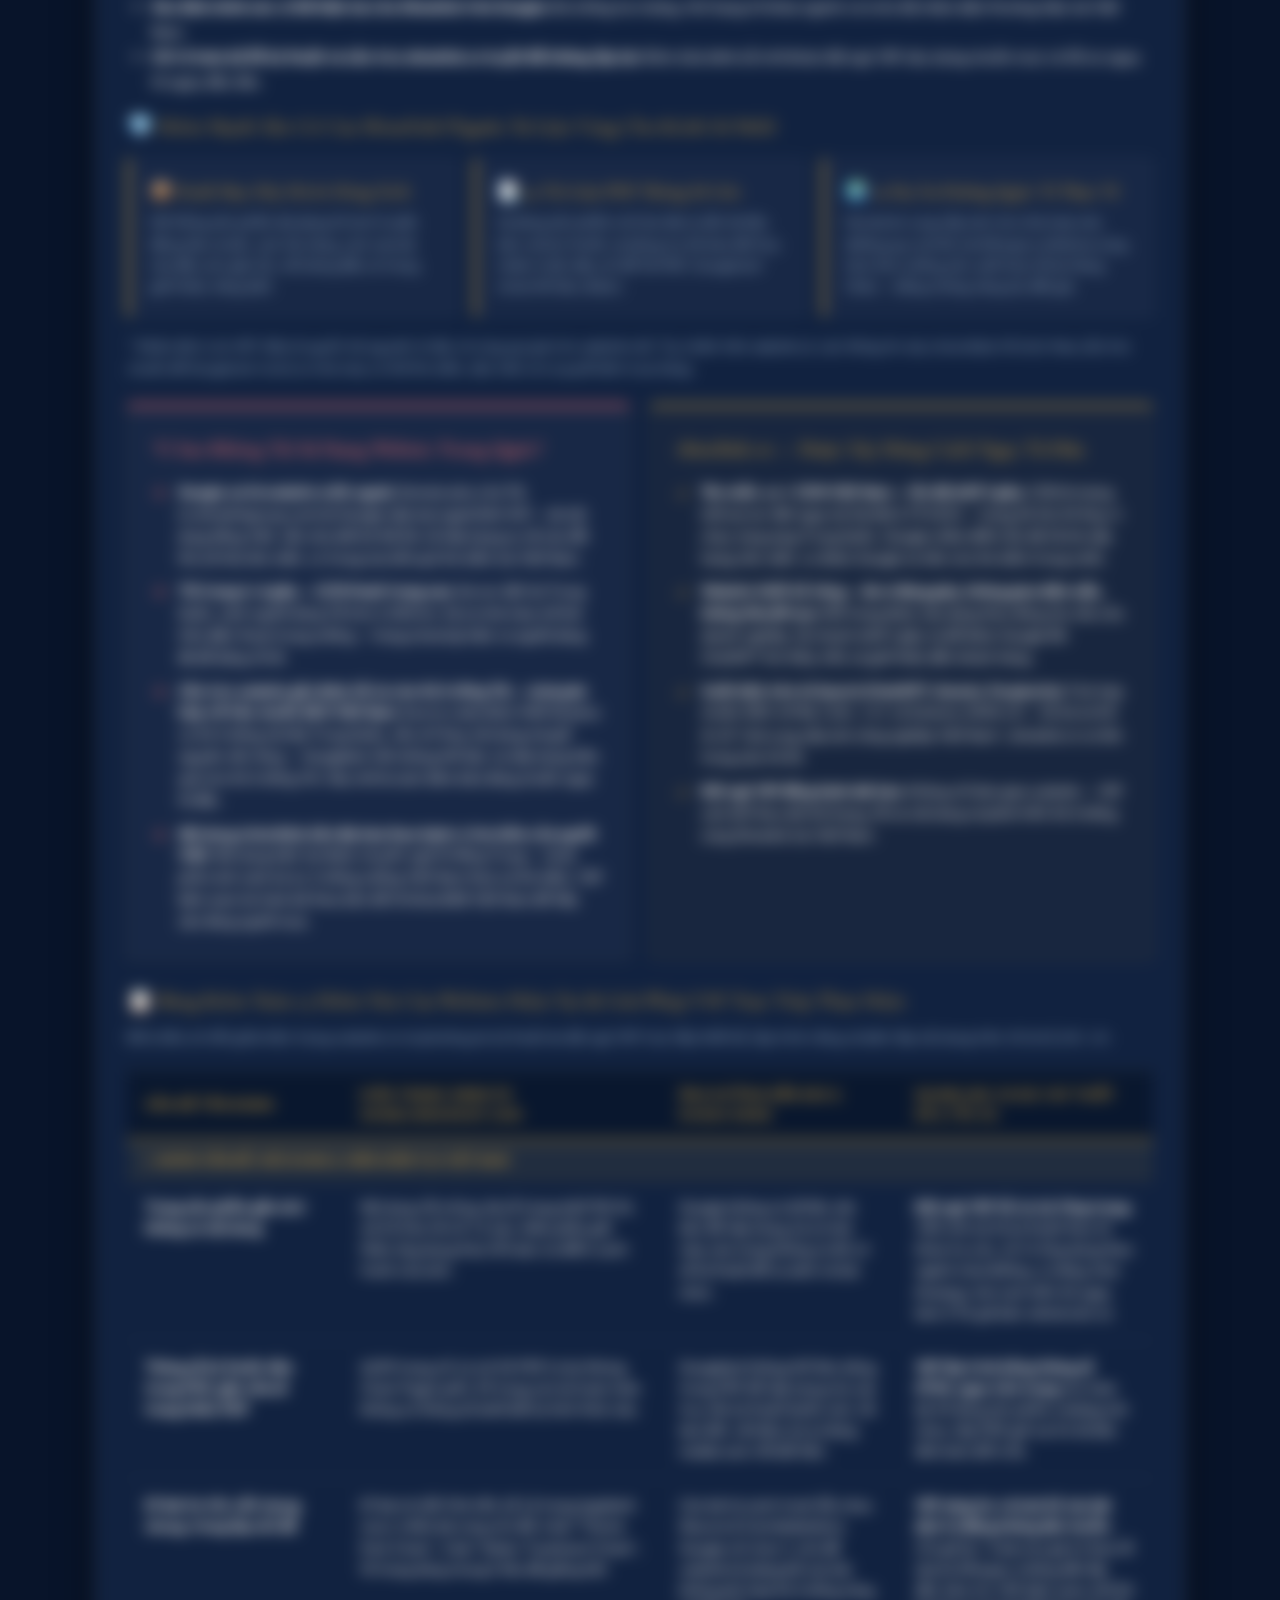
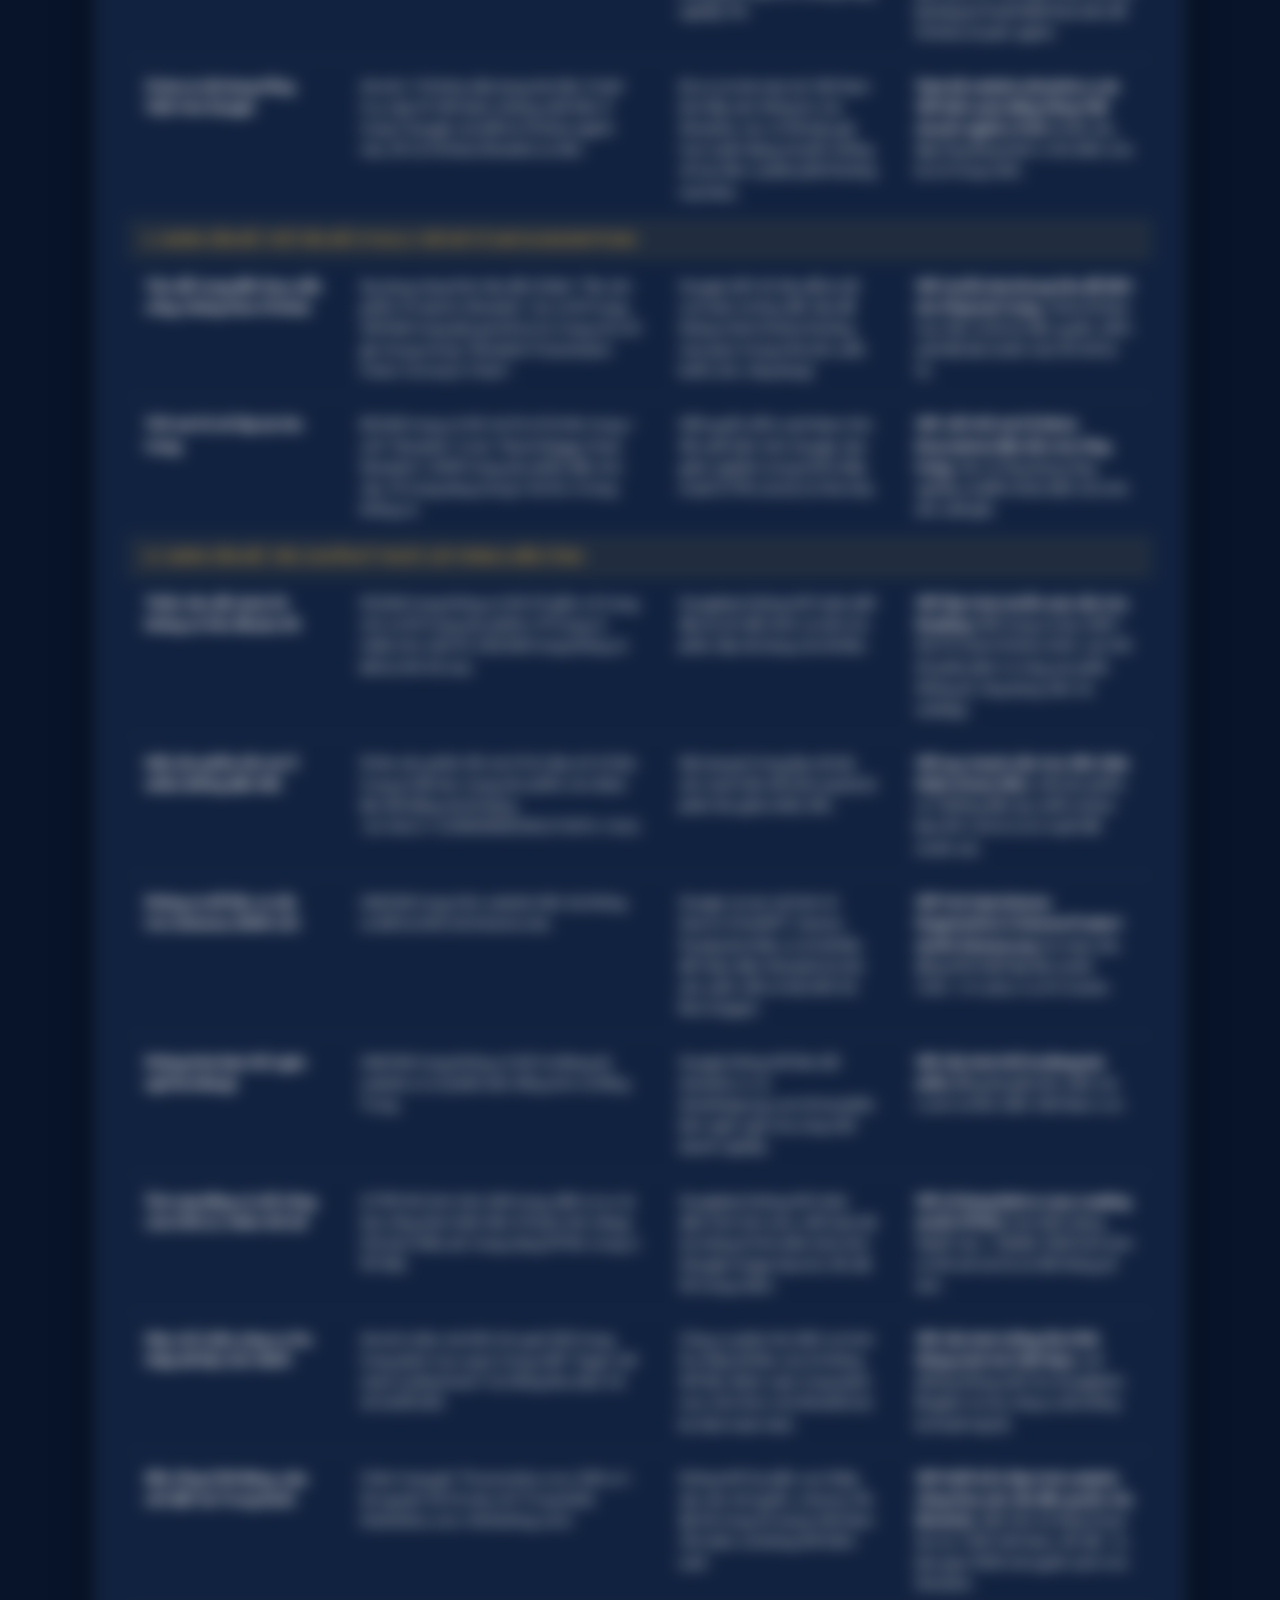
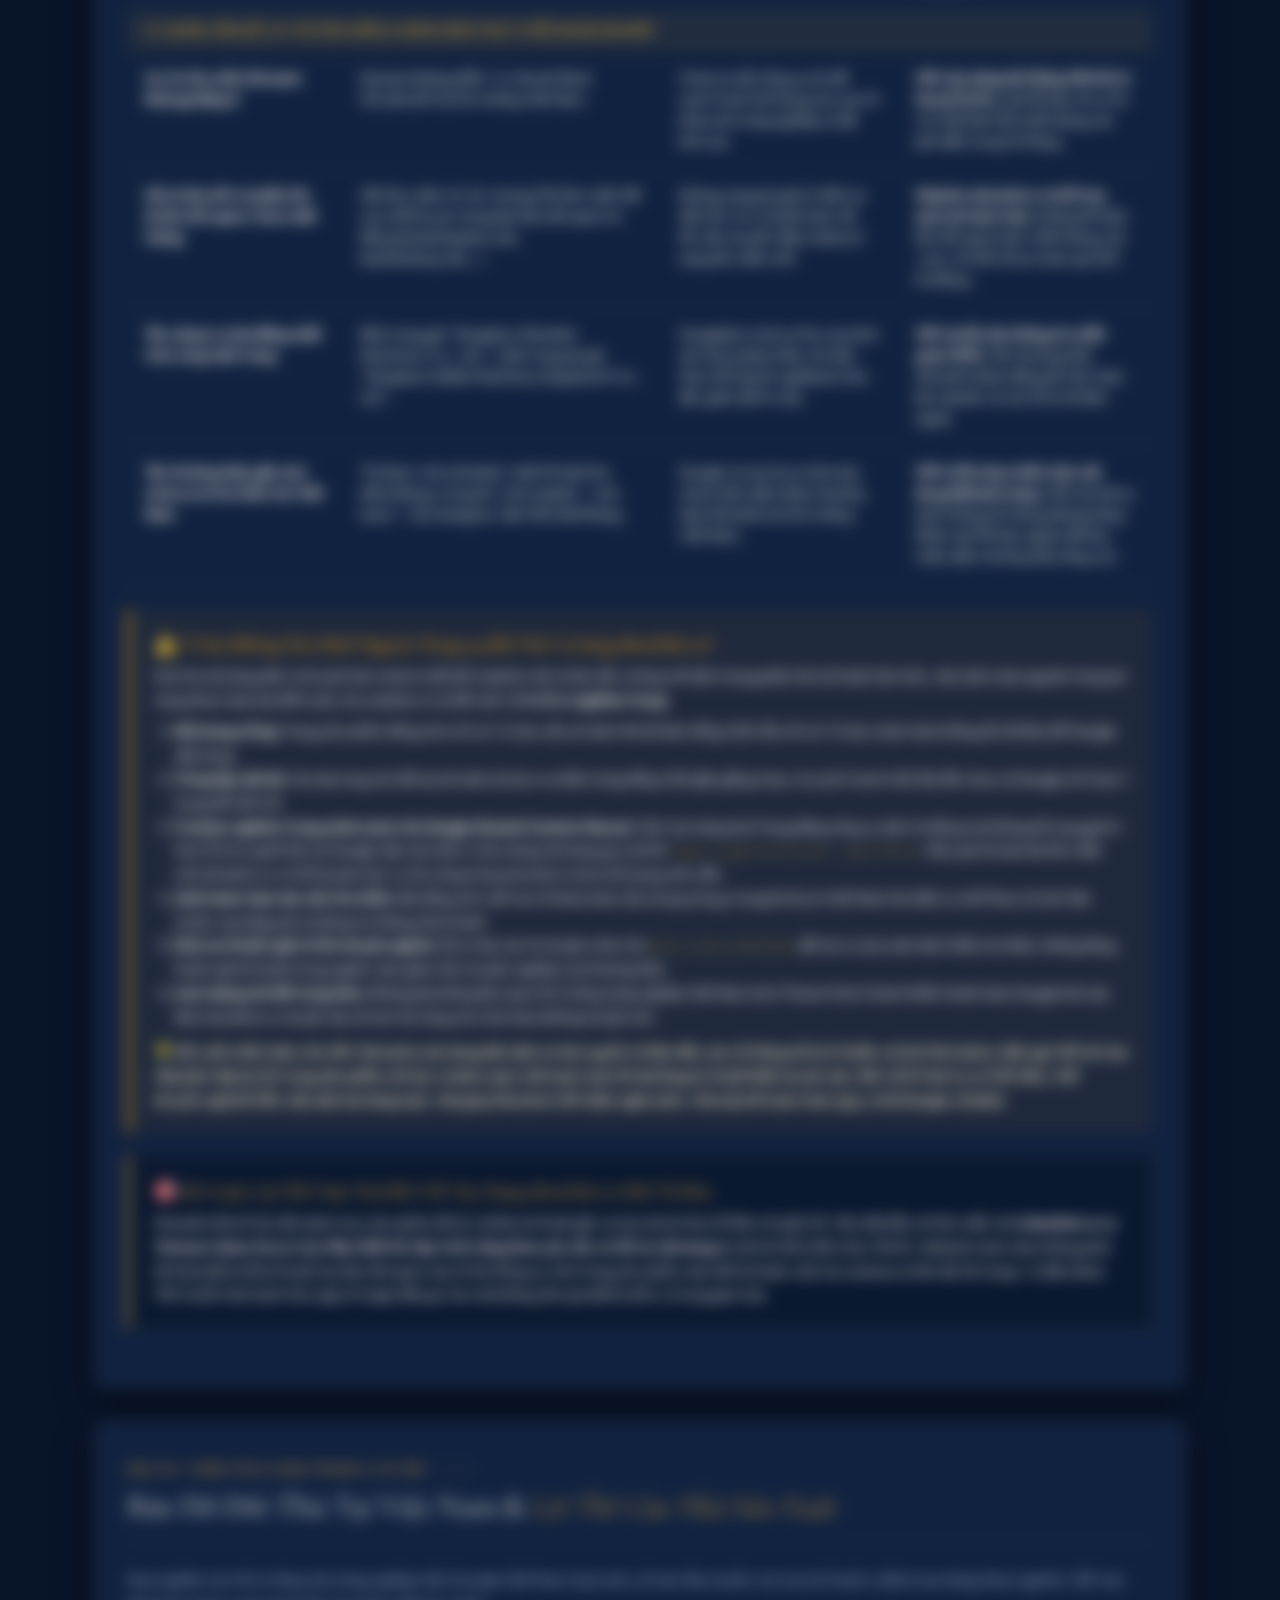
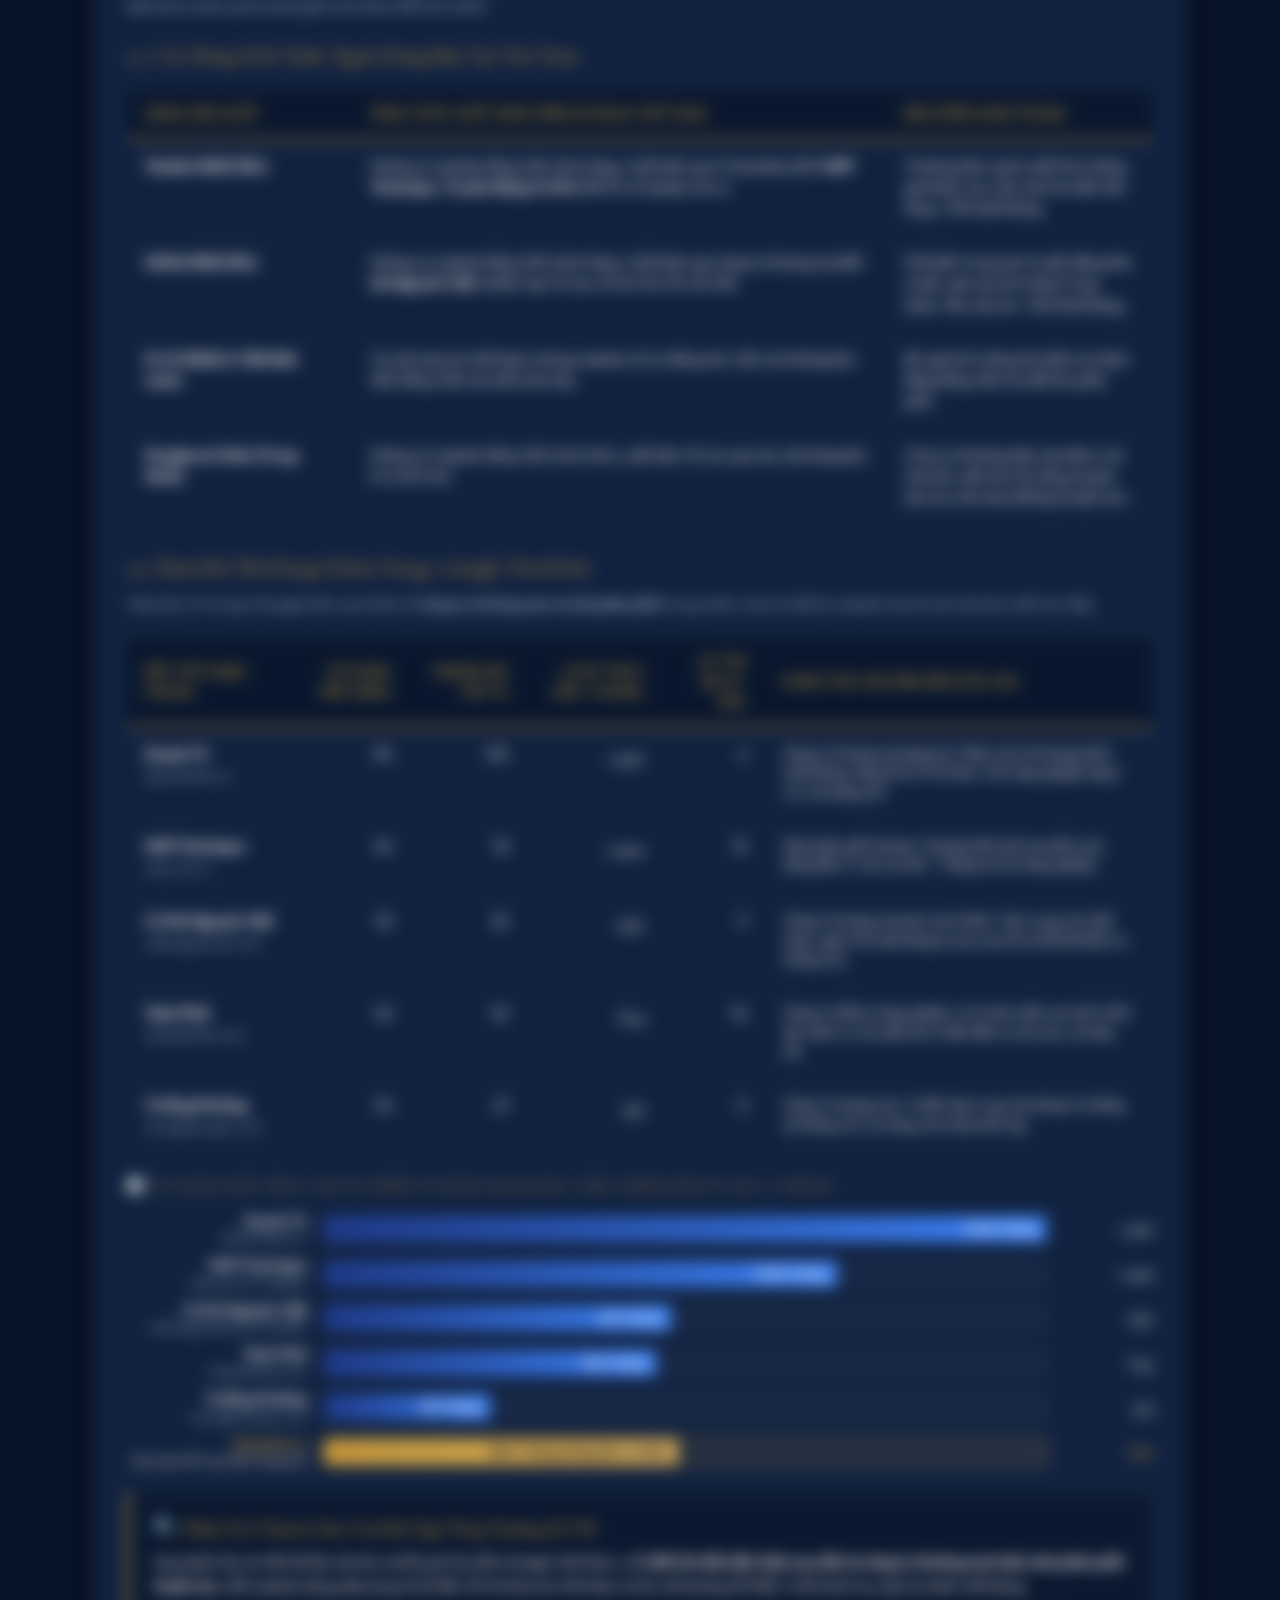
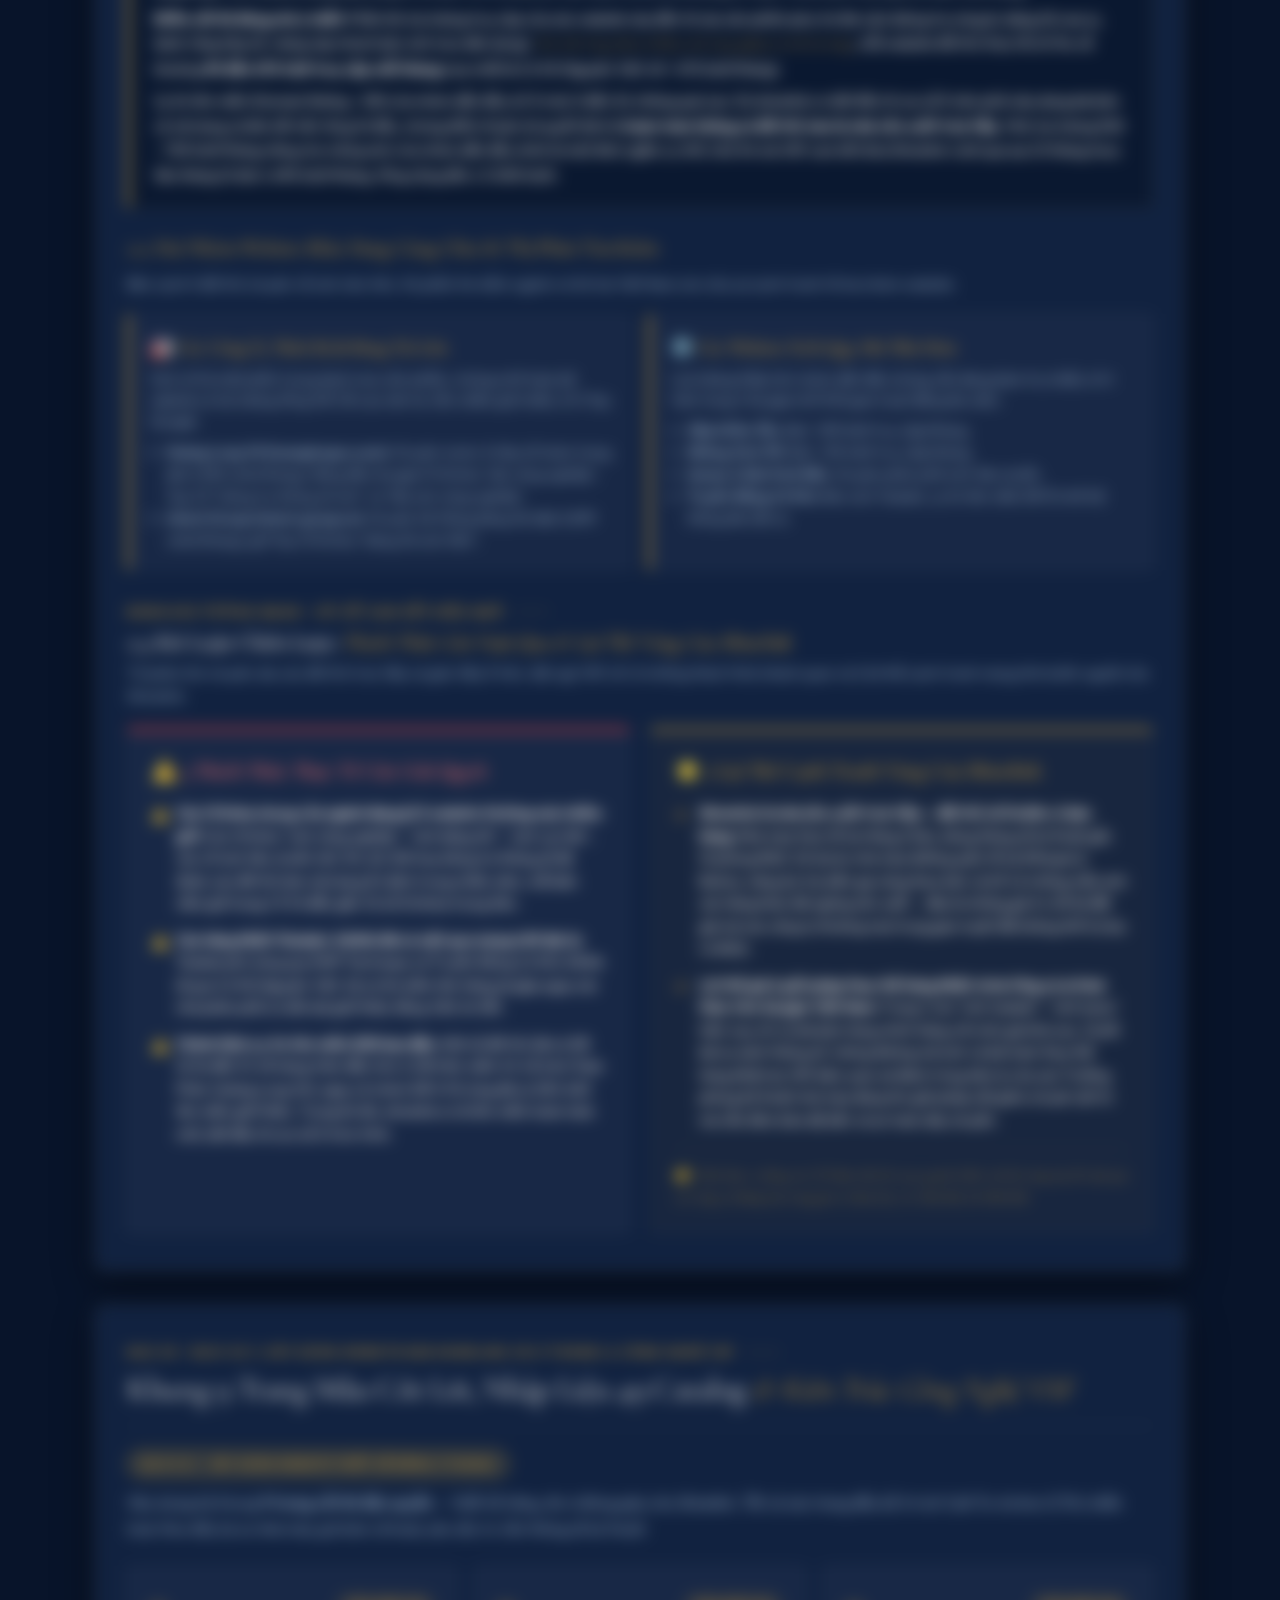
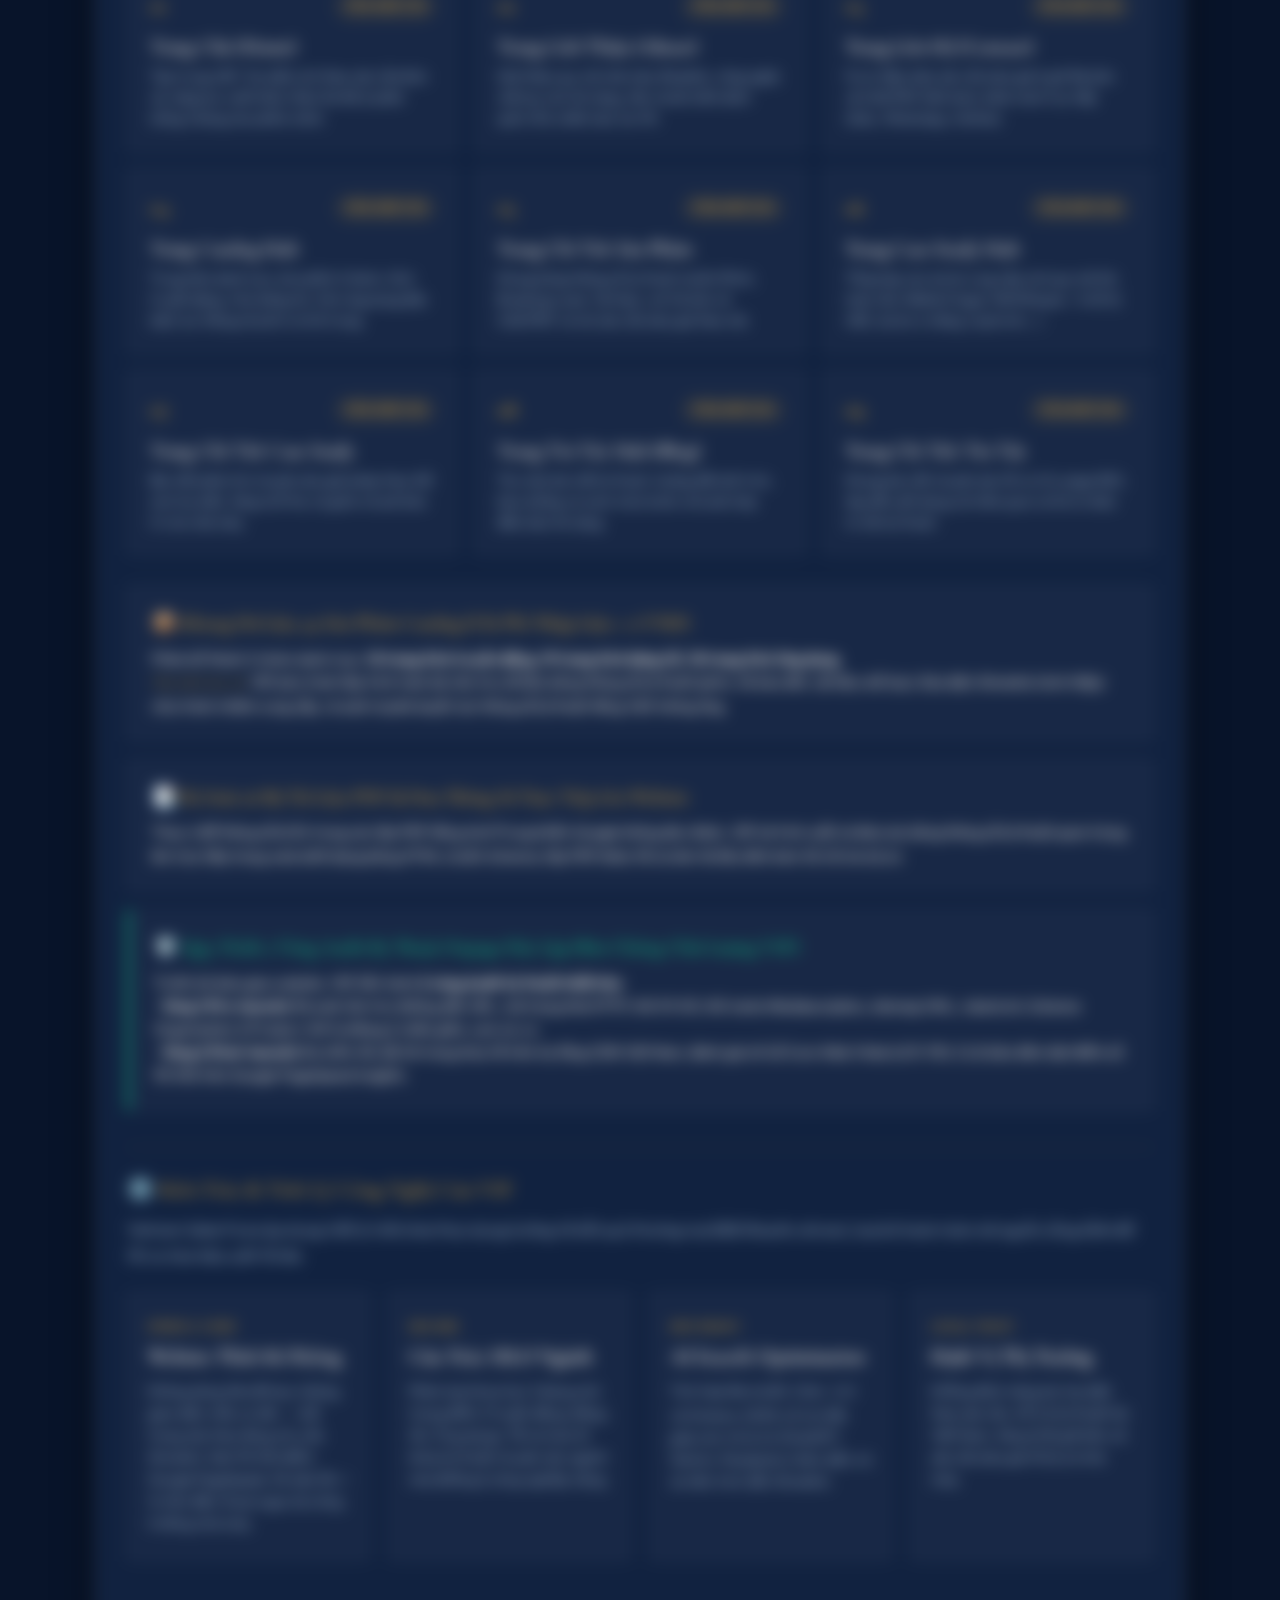
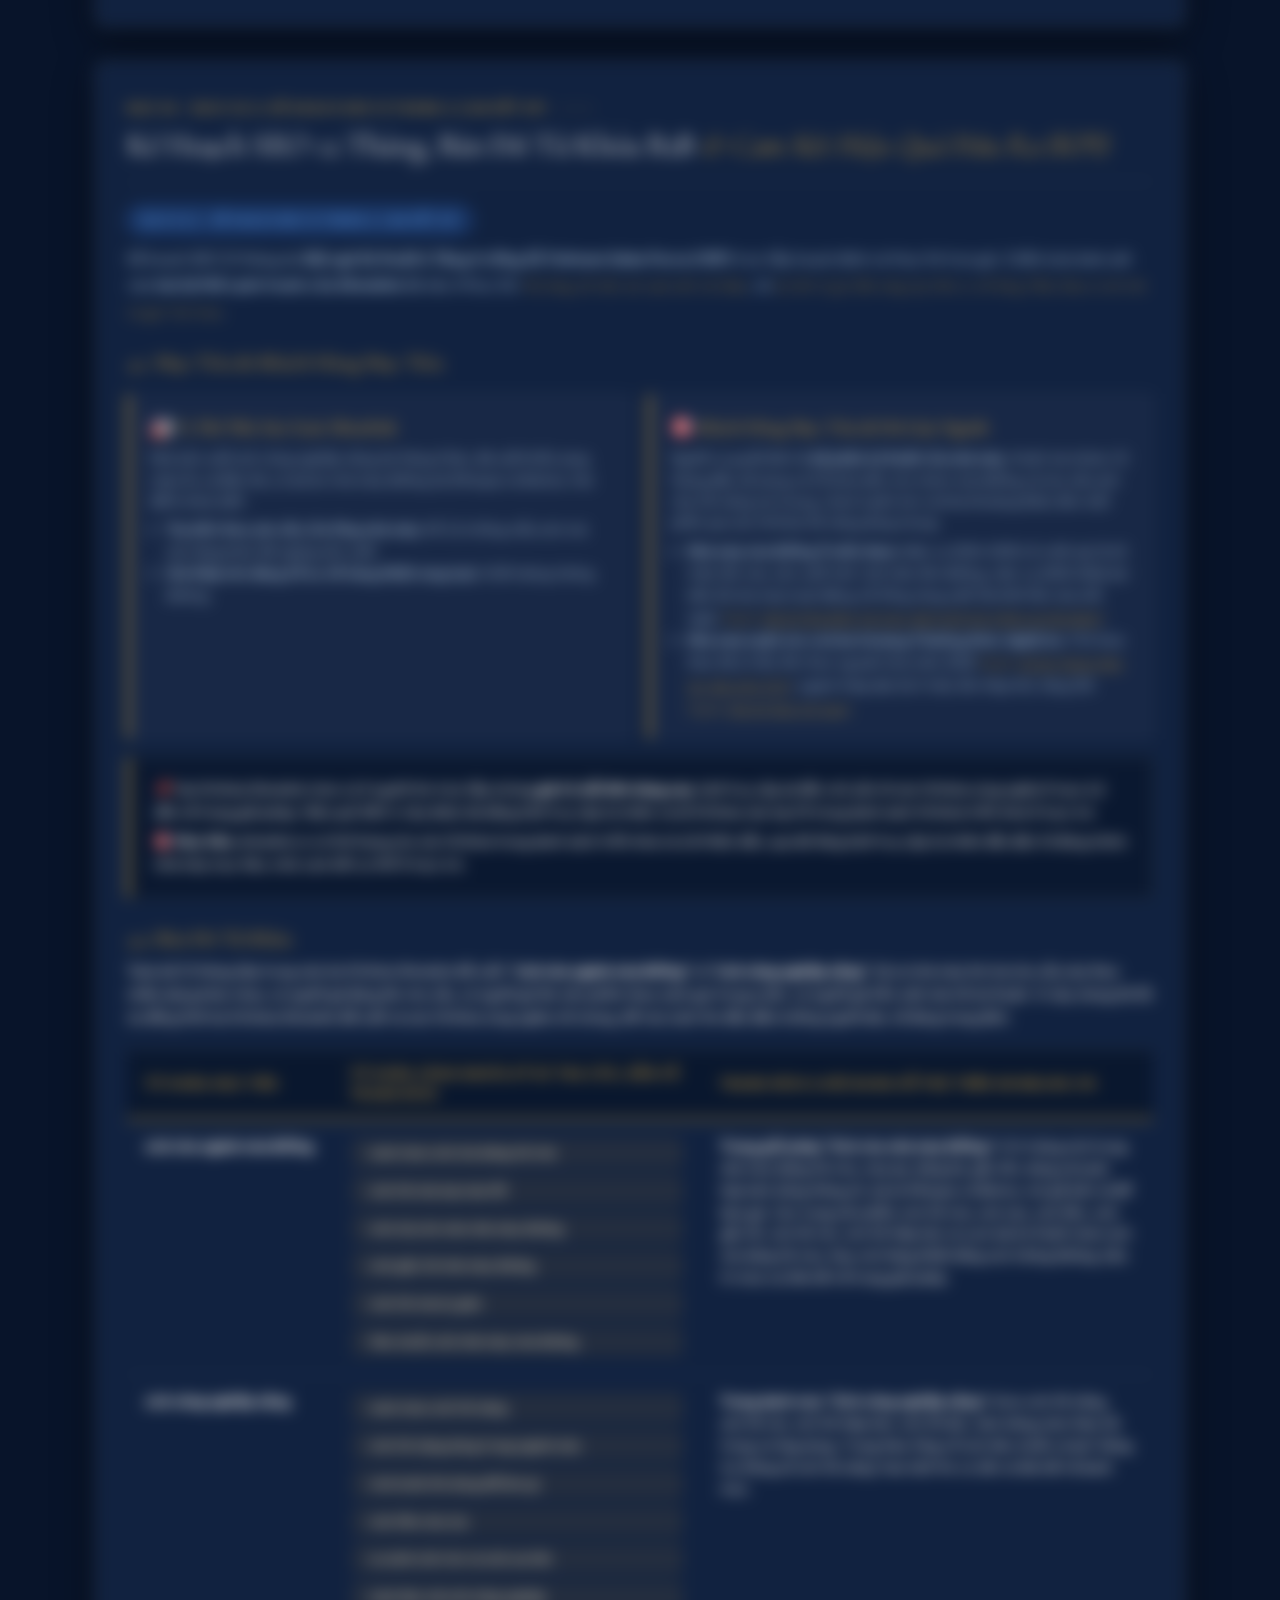
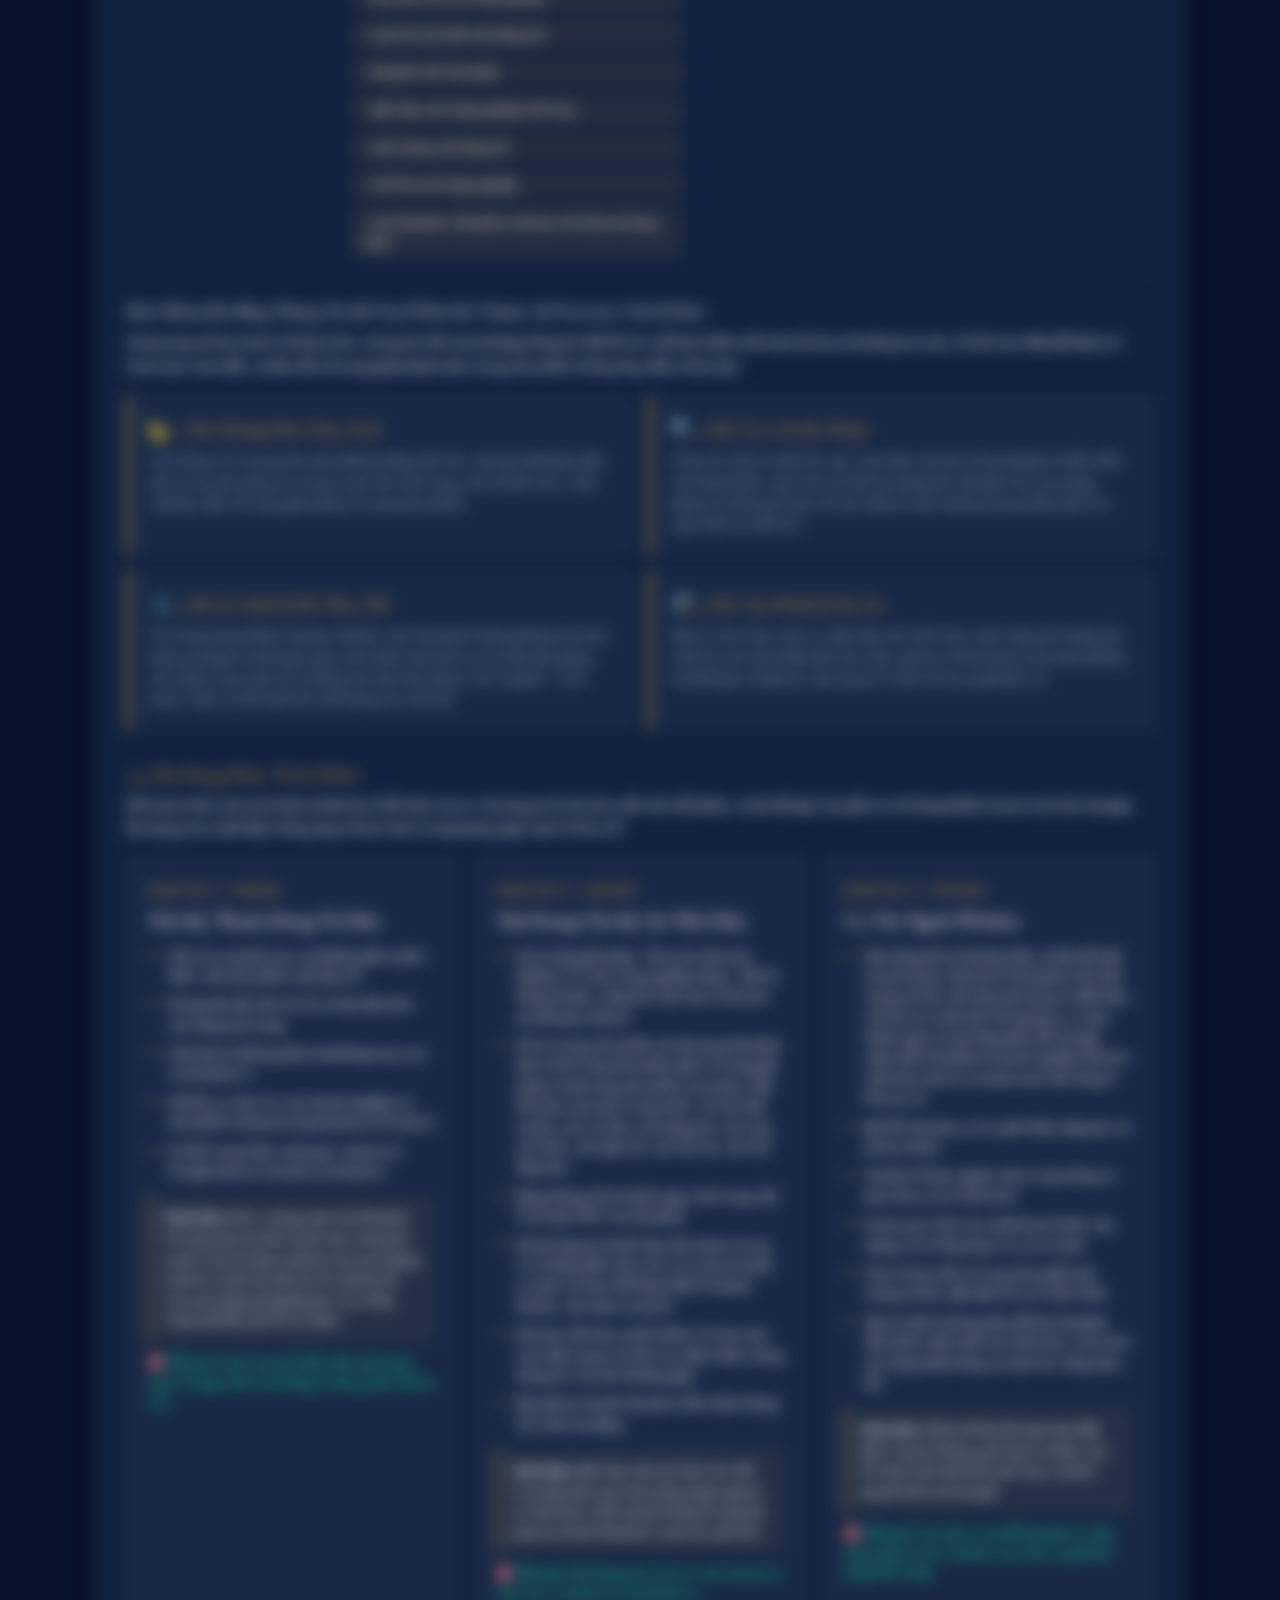
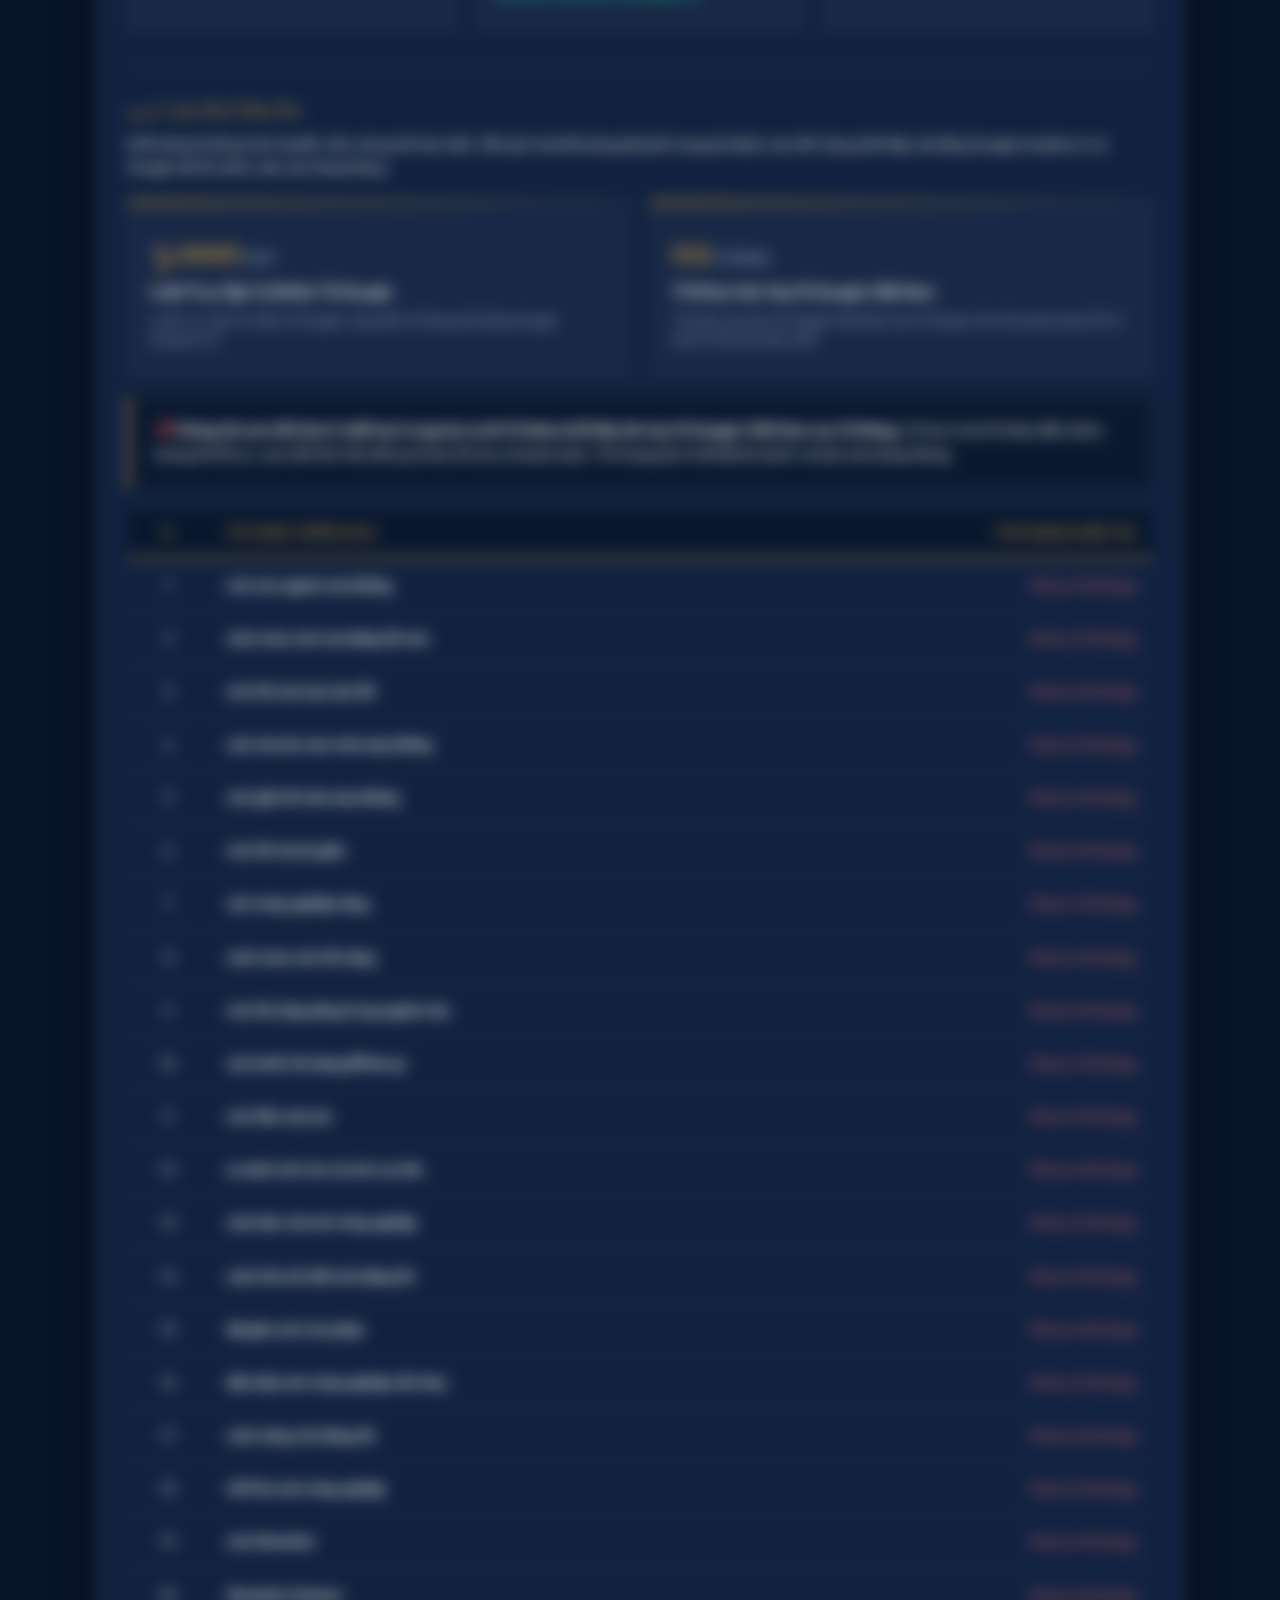
==== commit 2f20f16f: "feat: update index.html layout" ====
--- a/index.html
+++ b/index.html
@@ -2960,7 +2960,7 @@
             <div class="stat-label">Dịch Vụ 3 · Google Ads Awareness (2 Options)</div>
             <div class="stat-desc">
               Awareness B2B 6 tháng · Xích mía đường &amp; xích CN nặng · YouTube + GDN + Search.<br>
-              <span class="stat-promo-desc" style="color: var(--accent-green); display: inline-block; margin-top: 6px; line-height: 1.45;">✨ <strong>Ưu đãi Agency Fee 20%</strong> (gốc 30%) áp dụng khi đại diện Shinelink ký kết combo đề xuất trước ngày <strong>15/10/2026</strong></span>
+              <span class="stat-promo-desc" style="color: var(--accent-green); display: inline-block; margin-top: 6px; line-height: 1.45;">✨ <strong>Ưu đãi Agency Fee 20%</strong> (gốc 30%) áp dụng khi đại diện Shinelink ký kết combo 3 dịch vụ đề xuất <strong>trong tháng 10/2026</strong></span>
             </div>
           </div>
         </div>
@@ -5149,11 +5149,11 @@
               <ul style="margin: 0 0 0 18px; line-height: 1.8; font-size: 0.9rem; color: var(--text-main);">
                 <li>Áp dụng khi ký đồng thời <strong>3 dịch vụ</strong>: Website + SEO + Google Ads</li>
                 <li>Tiết kiệm <strong>10%</strong> trên tổng ngân sách Google Ads (18M hoặc 30M / 6 tháng)</li>
-                <li>Hợp đồng được ký trước <strong style="color: var(--accent-green);">15/10/2026</strong></li>
+                <li>Hợp đồng được ký <strong style="color: var(--accent-green);">trong tháng 10/2026</strong></li>
               </ul>
             </div>
             <div style="text-align: center; min-width: 160px;">
-              <div style="font-size: 0.72rem; text-transform: uppercase; letter-spacing: 0.08em; color: var(--text-muted); margin-bottom: 8px;">Còn lại đến 15/10/2026</div>
+              <div style="font-size: 0.72rem; text-transform: uppercase; letter-spacing: 0.08em; color: var(--text-muted); margin-bottom: 8px;">Còn lại trong tháng 10/2026</div>
               <div id="countdown-timer" style="font-family: var(--font-display); font-size: 2rem; font-weight: 700; color: var(--accent-green); letter-spacing: 0.04em; line-height: 1;">--</div>
               <div style="font-size: 0.75rem; color: var(--text-muted); margin-top: 4px;">ngày</div>
             </div>
@@ -5422,7 +5422,7 @@
                 📊 Google Ads (30M×6T): <strong>180.000.000</strong>
               </div>
               <div class="pricing-phase-price" style="font-size: 1.8rem;">291.900.000 VNĐ</div>
-              <div class="pricing-phase-desc">Phù hợp giai đoạn đầu thăm dò thị trường B2B ngành mía đường &amp; xích công nghiệp nặng. Agency fee 20% khi ký combo trước 15/10/2026.</div>
+              <div class="pricing-phase-desc">Phù hợp giai đoạn đầu thăm dò thị trường B2B ngành mía đường &amp; xích công nghiệp nặng. Agency fee 20% khi ký combo trong tháng 10/2026.</div>
             </div>
             <div class="pricing-phase-box" style="border-color: rgba(234,88,12,0.4);">
               <div class="pricing-phase-title">🚀 Option B — Google Ads 300M</div>
@@ -5440,7 +5440,7 @@
             <div>
               <div class="grand-total-label">Điều khoản áp dụng giá:</div>
               <p style="font-size: 0.8rem; color: var(--text-muted); margin-top: 4px;">
-                * Đơn giá chưa bao gồm thuế GTGT (8% VAT nếu xuất hóa đơn). VSF cam kết bàn giao đầy đủ mã nguồn sạch và toàn quyền sở hữu tài sản số cho Shinelink. Agency Fee Google Ads gốc là 30% — giảm còn 20% chỉ khi ký combo đủ 3 dịch vụ và ký hợp đồng trước 15/10/2026.
+                * Đơn giá chưa bao gồm thuế GTGT (8% VAT nếu xuất hóa đơn). VSF cam kết bàn giao đầy đủ mã nguồn sạch và toàn quyền sở hữu tài sản số cho Shinelink. Agency Fee Google Ads gốc là 30% — giảm còn 20% chỉ khi ký combo đủ 3 dịch vụ và ký hợp đồng trong tháng 10/2026.
               </p>
             </div>
           </div>
@@ -6406,12 +6406,12 @@
       });
     }
 
-    // COUNTDOWN TIMER to 15/10/2026
+    // COUNTDOWN TIMER (trong tháng 10/2026 - hết ngày 31/10/2026)
     (function() {
       function updateCountdown() {
         var el = document.getElementById('countdown-timer');
         if (!el) return;
-        var deadline = new Date('2026-10-15T23:59:59+07:00');
+        var deadline = new Date('2026-10-31T23:59:59+07:00');
         var now = new Date();
         var diff = deadline - now;
         if (diff <= 0) {
